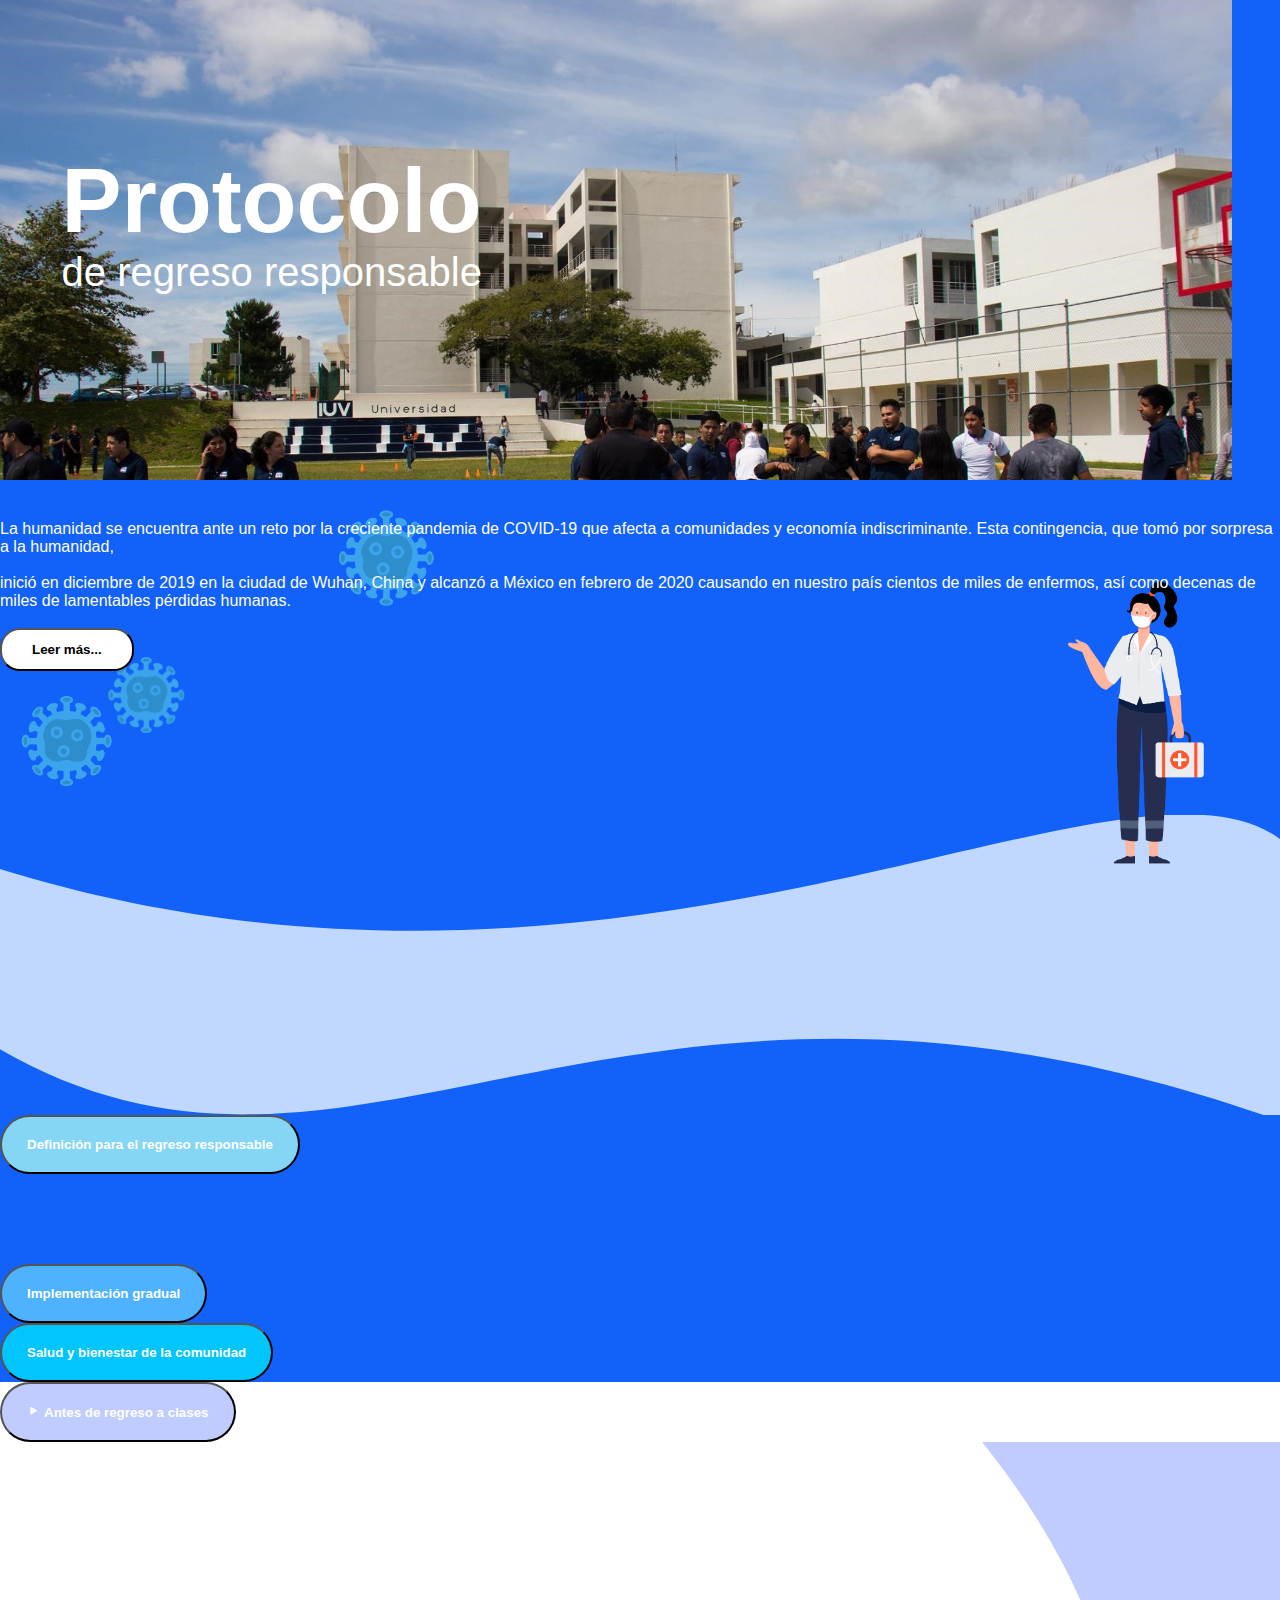
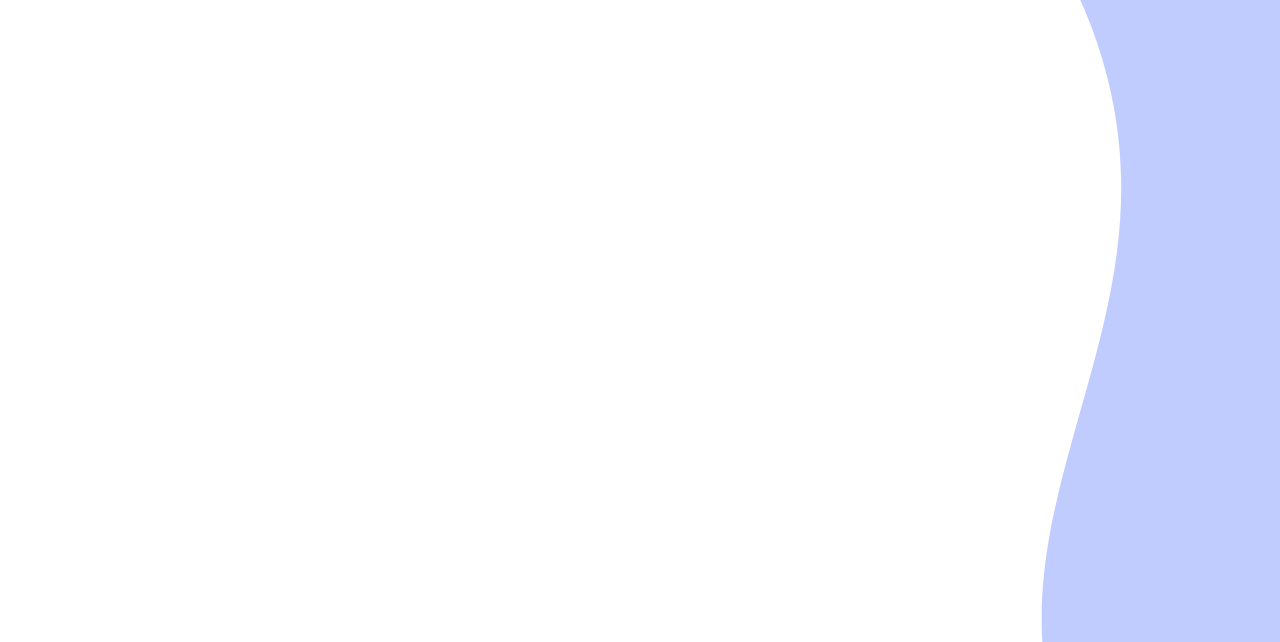
==== index.html @ d1751acd "first commit" ====
<!DOCTYPE html>
<html lang="en">
<head>
    <meta charset="UTF-8">
    <meta name="viewport" content="width=device-width, initial-scale=1.0">
    <title>Protocolo de regreso a clases</title>

    <link rel="stylesheet" href="https://cdn.jsdelivr.net/npm/bootstrap@4.5.3/dist/css/bootstrap.min.css" integrity="sha384-TX8t27EcRE3e/ihU7zmQxVncDAy5uIKz4rEkgIXeMed4M0jlfIDPvg6uqKI2xXr2" crossorigin="anonymous">
    <link rel="stylesheet" href="css/estilos.css">
    <link rel="stylesheet" href="https://cdnjs.cloudflare.com/ajax/libs/animate.css/4.1.1/animate.min.css"/>
    
</head>
<body style="background-color: #1262f9;">
    
    <!-- Sección HEADER-->
    <header >
        <div class="caja">
            <img src="./img/header1.jpg" alt="ImagenHeader" height="480" width="100%" max-width="400px">
            <div class="texto1"> <strong>Protocolo</strong> </div>
            <div class="texto2">de regreso responsable</div>
        </div>
    </header>

    <!-- Sección Inicio 1 -->
    <section>
        <div>
            <div id="div1" class="example" style="background-color: #1262f9;">
                
                <div class="img1">
                    <div  style="margin-left: 70%;">
                        <img src=".\img\graficos\s1\covid.png" alt="" width="100%" height="100%">
                    </div>
                     
                    <div  style="margin-left: 20%;">
                        <img src=".\img\graficos\s1\covid.png" alt="" width="30%" height="30%">
                    </div>                
                </div>
    
                <div class="" style="position: absolute; margin-left: 83%; margin-top: 7%;">
                    <img src=".\img\graficos\s1\ie.png" alt="" width="" height="300px">
                </div>
    
    
                <div class="container py-3">
                    <div class="texto3">
                        <div class="col-md-12 text-center">
                            <br><br>
                            <p style="color: white;">
                                La humanidad se encuentra ante un reto por la creciente pandemia
                                de COVID-19 que afecta a comunidades y economía indiscriminante.
                                Esta contingencia, que tomó por sorpresa a la humanidad,
                            </p>
                            <br>
                            <p style="color: white;">
                                inició en diciembre de 2019 en la ciudad de Wuhan, China y alcanzó a México
                                en febrero de 2020 causando en nuestro país cientos de miles de enfermos,
                                así como decenas de miles de lamentables pérdidas humanas. 
                            </p>
                            <br>
                            <button onclick="mostrar()" class="btn btn-lg" style="padding: 12px 30px; background: #ffffff; border-radius: 20px; color: #000000;">
                                <strong>
                                    Leer más...
                                </strong>
                            </button>
                            <div  style="position: relative; margin-right: 80%;">
                                <img src=".\img\graficos\s1\covid.png" alt="" width="50%" height="50%">
                            </div>
                        </div>
                    </div>
                </div>

            </div>
        </div>
    </section>

    <!-- Seccion Inicio 1.1 -->
    <section>
        <div id="div2" class="animate__animated animate__bounceInUp text-center py-5" style=" background-color: rgba(226, 243, 253, 0.863); color: #226bfc;  display: none;">
            <div class="container" style="font-size: 20px;">
                <p>
                    Con el objetivo de disminuir el ritmo de contagio, es necesario mantenerse
                    al día de la información más reciente sobre el brote de COVID-19, a la
                    que se puede acceder en el sitio web de la OMS y a través de las autoridades
                    de salud pública pertinentes a nivel nacional y loca. La mayoría de la personas que
                    se infectan padecen una enfermedad leve y se recuperan, pero en otros casos puede ser más
                    grave. Los esfuerzos por tener una vacuna o tratamiento curativo son masivos; 
                    sin embargo, al no tener certidumbre en la fecha en la que se podrá tener acceso,
                    la mejor estrategia para el control de la pandemia radica en medidas epidemiloógicas
                    comunitarias.
                </p>
                <br>
                <p>
                    Las medidas sanitarias que han sido implementadas por IUV Universidad para un
                    eventual regreso al campus cuando las autoridades federales y locales lo permitan,
                    nos brindarán un espacio seguro y controlado, siempre que se realice con la participación
                    responsable de toda la comunidad estudiantil, generando una cultura de cuidado comunitario.
            
                </p>
    
                <button onclick="cerrar()" class="btn btn-lg">
                    <svg width="1em" height="1em" viewBox="0 0 16 16" class="bi bi-chevron-compact-down" fill="currentColor" xmlns="http://www.w3.org/2000/svg">
                        <path fill-rule="evenodd" d="M1.553 6.776a.5.5 0 0 1 .67-.223L8 9.44l5.776-2.888a.5.5 0 1 1 .448.894l-6 3a.5.5 0 0 1-.448 0l-6-3a.5.5 0 0 1-.223-.67z"/>
                      </svg>
                </button>

            </div>
        </div>
    </section>

    <!-- Sección waves -->
    <section>
        <div style="background-color: #1262f9;" >
            <div style="height: 150px; overflow: hidden;" ><svg viewBox="0 0 500 150" preserveAspectRatio="none" style="height: 100%; width: 100%;"><path d="M-8.74,46.88 C249.72,263.97 448.93,-114.95 505.36,36.02 L500.00,150.00 L0.00,150.00 Z" style="stroke: none; fill: #c0d7ff;"></path></svg></div>
            <div style="height: 150px; overflow: hidden;" ><svg viewBox="0 0 500 150" preserveAspectRatio="none" style="height: 100%; width: 100%;"><path d="M-1.97,81.41 C139.67,295.55 242.37,-87.33 505.92,161.34 L506.49,-3.45 L-4.22,-9.38 Z" style="stroke: none; fill: #c0d7ff;"></path></svg></div>
        </div>
    </section>

    <!-- Seccion Inicio 2 BOTONES-->
    <section>
        <div style="background-color: #1262f9;">
            <div class="container-fluid py-5 text-center">
                <div class="row">

                    <div class="col-md-4"> 
                        <button onclick="abrir()" type="submit" class="btn btn-lg " style="background-color: #85d6f4; color: white; padding: 20px 25px; border-radius: 30px;">
                            <strong>
                                Definición para el regreso responsable
                            </strong>
                        </button> 
                    </div>

                    <div class="col-md-4">
                        <br><br><br><br><br>
                        
                        <button onclick="abrir()" type="submit" class="btn btn-lg " style="background-color: #4eb2fe; color: white; padding: 20px 25px; border-radius: 30px;">
                            <strong>
                                Implementación gradual
                            </strong>
                        </button>
                    </div>

                    <div class="col-md-4">
                        <button onclick="abrir()" type="submit" class="btn btn-lg " style="background-color: #01c5fb; color: white; padding: 20px 25px; border-radius: 30px;">
                            <strong>
                                Salud y bienestar de la comunidad
                            </strong>
                        </button>
                    </div>
                    
                </div>
            </div>
        </div>
    </section>

    <!-- Sección Pantalla completa-botones -->
    <section>

        <!-- Definición para el regreso responsable -->
        <div>
            <div class="divBtn">
                <div id="myDiv1" style="background-color: white; display: none;" class="animate__animated animate__bounceInUp "> 

                    <div style="background-color: white; color: #226bfc;" class="container text-center py-5 ">
                        <br><br><br><br><br>
                        <h2 style="font-size: 250%;">
                           El regreso a clases podrá llevarse a cabo de una manera segura y responsable,
                           gracias a la adopción de nuestra comunidad de una nueva cultura, que implica
                           el apego estrcicto a las normas y protocolos establecidos para este fin, además
                           de un regreso gradual y moderado, siempre atentos al comportamiento de la pandemia,
                           lo que nos permitirá un regreso total o su eventual suspensión.
                        </h2>
   
                        <button onclick="cerrar1()" class="btn btn-lg">
                            <svg width="1em" height="1em" viewBox="0 0 16 16" class="bi bi-chevron-compact-down" fill="currentColor" xmlns="http://www.w3.org/2000/svg">
                               <path fill-rule="evenodd" d="M1.553 6.776a.5.5 0 0 1 .67-.223L8 9.44l5.776-2.888a.5.5 0 1 1 .448.894l-6 3a.5.5 0 0 1-.448 0l-6-3a.5.5 0 0 1-.223-.67z"/>
                            </svg>
                       </button>

                   </div>
                </div>
            </div>
        </div>

        <!-- Implementación gradual -->
        <div>
            <div class="divBtn">
                <div id="myDiv1" style="background-color: white; display: none;" class="animate__animated animate__bounceInUp "> 

                    <div style="background-color: white; color: #226bfc;" class="container text-center py-5 ">
                        <br><br><br><br><br>
                        <h2 style="font-size: 250%;">
                           El regreso a clases podrá llevarse a cabo de una manera segura y responsable,
                           gracias a la adopción de nuestra comunidad de una nueva cultura, que implica
                           el apego estrcicto a las normas y protocolos establecidos para este fin, además
                           de un regreso gradual y moderado, siempre atentos al comportamiento de la pandemia,
                           lo que nos permitirá un regreso total o su eventual suspensión.
                        </h2>
   
                        <button onclick="cerrar1()" class="btn btn-lg">
                            <svg width="1em" height="1em" viewBox="0 0 16 16" class="bi bi-chevron-compact-down" fill="currentColor" xmlns="http://www.w3.org/2000/svg">
                               <path fill-rule="evenodd" d="M1.553 6.776a.5.5 0 0 1 .67-.223L8 9.44l5.776-2.888a.5.5 0 1 1 .448.894l-6 3a.5.5 0 0 1-.448 0l-6-3a.5.5 0 0 1-.223-.67z"/>
                            </svg>
                       </button>

                   </div>
                </div>
            </div>
        </div>

       <!-- Salud y bienestar de la comunidad -->
        <div>
            <div class="divBtn">
                <div id="myDiv1" style="background-color: white; display: none;" class="animate__animated animate__bounceInUp "> 

                    <div style="background-color: white; color: #226bfc;" class="container text-center py-5 ">
                        <br><br><br><br><br>
                        <h2 style="font-size: 250%;">
                           El regreso a clases podrá llevarse a cabo de una manera segura y responsable,
                           gracias a la adopción de nuestra comunidad de una nueva cultura, que implica
                           el apego estrcicto a las normas y protocolos establecidos para este fin, además
                           de un regreso gradual y moderado, siempre atentos al comportamiento de la pandemia,
                           lo que nos permitirá un regreso total o su eventual suspensión.
                        </h2>
   
                        <button onclick="cerrar1()" class="btn btn-lg">
                            <svg width="1em" height="1em" viewBox="0 0 16 16" class="bi bi-chevron-compact-down" fill="currentColor" xmlns="http://www.w3.org/2000/svg">
                               <path fill-rule="evenodd" d="M1.553 6.776a.5.5 0 0 1 .67-.223L8 9.44l5.776-2.888a.5.5 0 1 1 .448.894l-6 3a.5.5 0 0 1-.448 0l-6-3a.5.5 0 0 1-.223-.67z"/>
                            </svg>
                       </button>

                   </div>
                </div>
            </div>
        </div>

    </section>

    <!-- Sección Regreso a clases | Dentro del campus -->
    <section>
        <div style="background-color: white;">

            <div class="row">
                
                <div class="col-md-3">

                </div>

                <div class="col-md-6">
                    <div class="py-5 text-center">
                        <button class="btn btn-lg" style="background-color: #c0ccfe; color: white; padding: 20px 25px; border-radius: 30px;">
                            <svg width="1em" height="1em" viewBox="0 0 16 16" class="bi bi-play-fill" fill="currentColor" xmlns="http://www.w3.org/2000/svg">
                                <path d="M11.596 8.697l-6.363 3.692c-.54.313-1.233-.066-1.233-.697V4.308c0-.63.692-1.01 1.233-.696l6.363 3.692a.802.802 0 0 1 0 1.393z"/>
                            </svg>
                            <strong>
                                Antes de regreso a clases
                            </strong>
                        </button>
                    </div>
                </div>

                <div class="col-md-3">
                    <div class="r" style="">
                        <div style="height: 800px; overflow: hidden;" ><svg viewBox="0 0 500 150" preserveAspectRatio="none" style="height: 100%; width: 100%;"><path d="M361.45,-12.33 C516.08,67.59 384.02,106.08 410.55,161.34 L504.22,156.41 L500.00,0.00 Z" style="stroke: none; fill: #c0ccfe;"></path></svg></div>
                    </div>
                </div>
                
            </div>

        </div>

    </section>

    <!-- --------------------------------SCRIPTS--------------------------- -->
    <!-- SCRIPTS INICIO -->
        <script>
            
            function mostrar() {

                div1 = document.getElementById('div1');
                div1.style.display = 'none';

                div2 = document.getElementById('div2');
                div2.style.display = 'block';

            }

            function cerrar() {

                div1 = document.getElementById('div2');
                div1.style.display = 'none';

                const element = document.querySelector('div.example');
                element.classList.add('animate__animated', 'animate__bounceInUp');

                div1 = document.getElementById('div1');
                div1.style.display = 'block'; 
            }
        </script>
    <!--  -->

    <!-- SCRIPTS INICIO 2 -->
        <script>

            function abrir(){
            
                mydiv1 = document.getElementById('myDiv1');
                mydiv1.style.display = 'block';
            }

            function cerrar1(){

                mydivCerrar = document.getElementById('myDiv1');
                mydivCerrar.style.display = 'none';
            }
            
        </script>
    <!--  -->

    <script src="https://code.jquery.com/jquery-3.5.1.slim.min.js" integrity="sha384-DfXdz2htPH0lsSSs5nCTpuj/zy4C+OGpamoFVy38MVBnE+IbbVYUew+OrCXaRkfj" crossorigin="anonymous"></script>
    <script src="https://cdn.jsdelivr.net/npm/bootstrap@4.5.3/dist/js/bootstrap.bundle.min.js" integrity="sha384-ho+j7jyWK8fNQe+A12Hb8AhRq26LrZ/JpcUGGOn+Y7RsweNrtN/tE3MoK7ZeZDyx" crossorigin="anonymous"></script>

</body>
</html>

<!-- 
    https://imagecolorpicker.com/es/ 
    https://animate.style/
-->
---- css/estilos.css ----
*{
    margin: 0;
    padding: 0;
    box-sizing: border-box;
}

html{
    scroll-behavior: smooth;
   
}

body{
    font-family: 'Raleway', sans-serif;

}

.hero{
    /* background-image: linear-gradient(120deg, rgba(241, 147, 251, 0.699) 0%, rgba(85, 27, 35, 0.692) 100%), url("../img/header1.jpg");
    width: 100%;
    height: 400px; */
    background-repeat: no-repeat;
    background-size: cover;
    background-position: center;
    background-attachment: fixed;
    position: relative;
    overflow: hidden;
}

.caja{
    display: inline-block; 
    position: relative;
}

.texto1{
    position: absolute;
    top: 150px;
    left: 5%;
    font-size: 90px;
    color: white;
    
}
.texto2{
    position: absolute;
    top: 250px;
    left: 5%;
    font-size: 40px;
    color: white;
    margin-bottom: 20px;
}

.texto3{
    display: inline-block; 
    position: relative;
}
.img1{
    position: absolute;
    
}

.boton1{
    display: inline-block; 
    text-decoration: none; 
    padding: 10px 25px; 
    background: #85d6f4; 
    border-radius: 20px; 
    color: #fff;
}

#myDiv1{

    z-index: 9999; 
    width: 100%; 
    height: 100%; 
    position: fixed; 
    top: 0; 
    left: 0; 
    
}
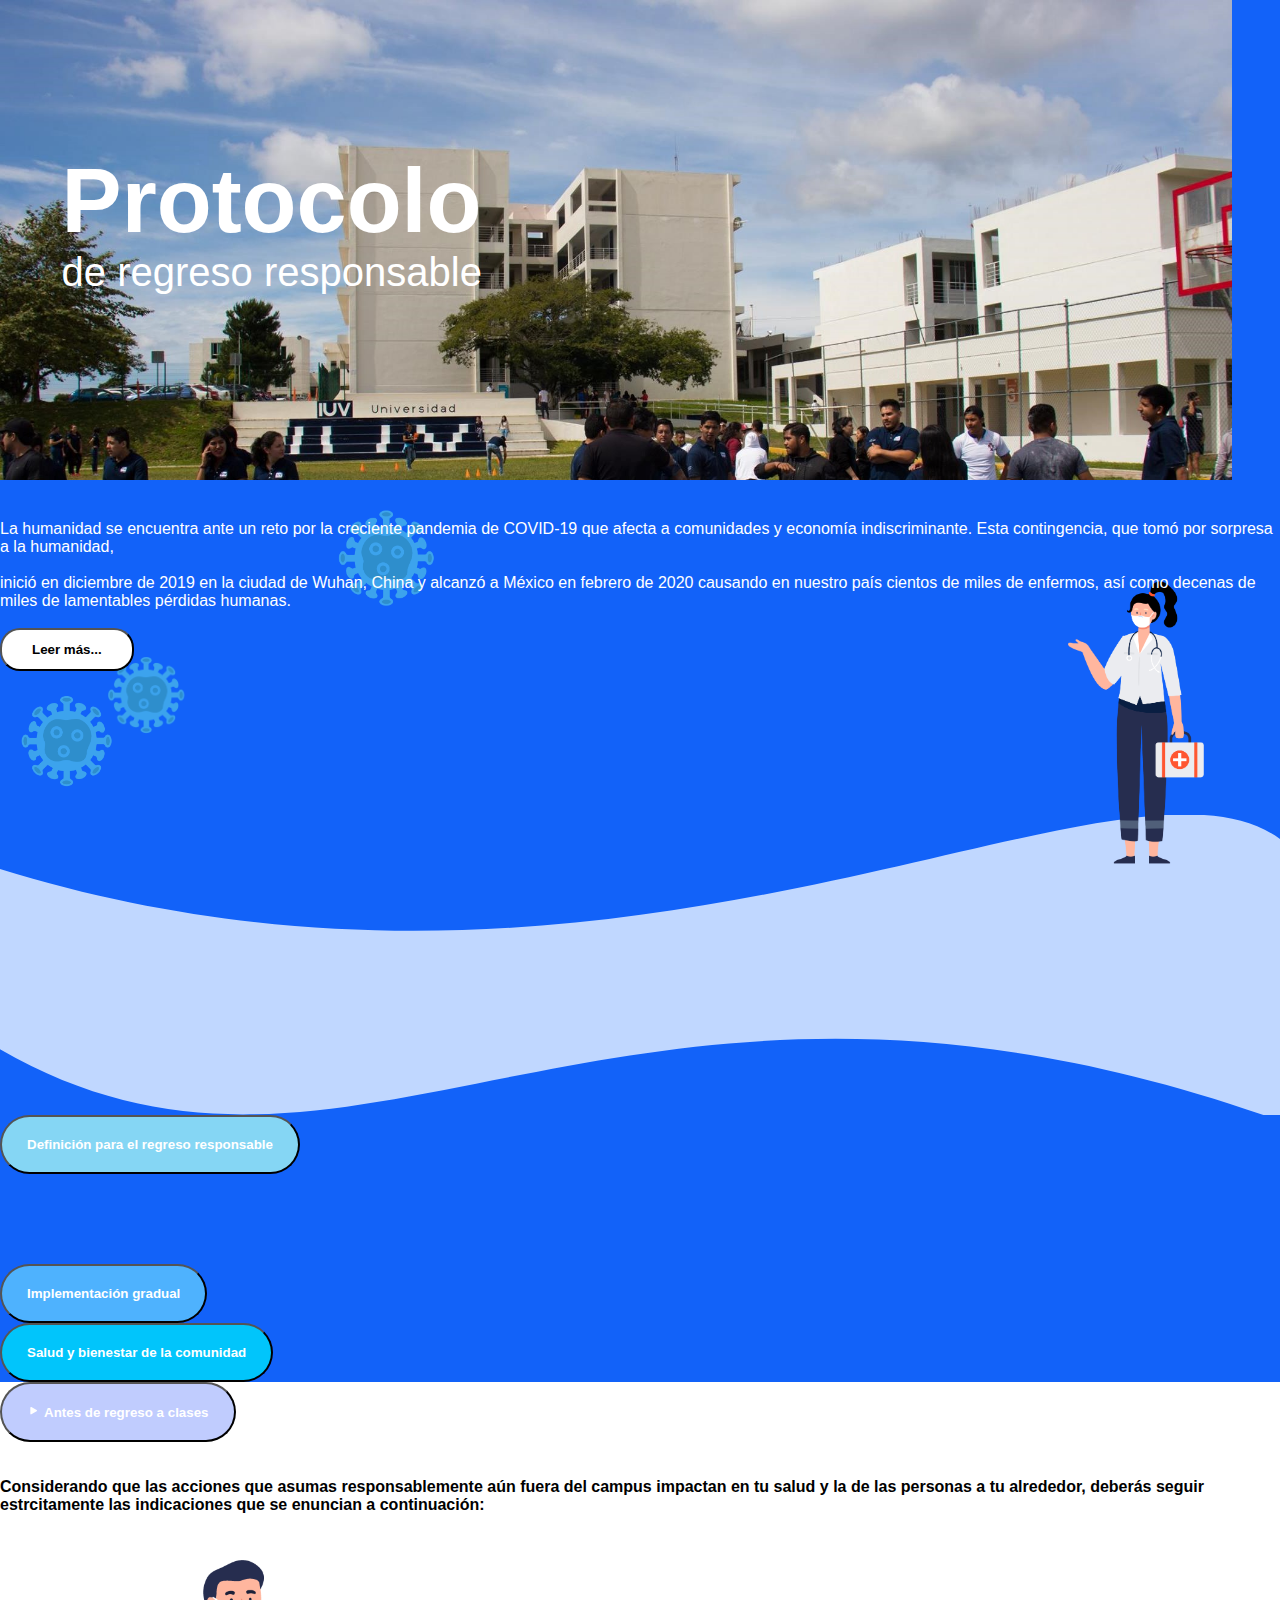
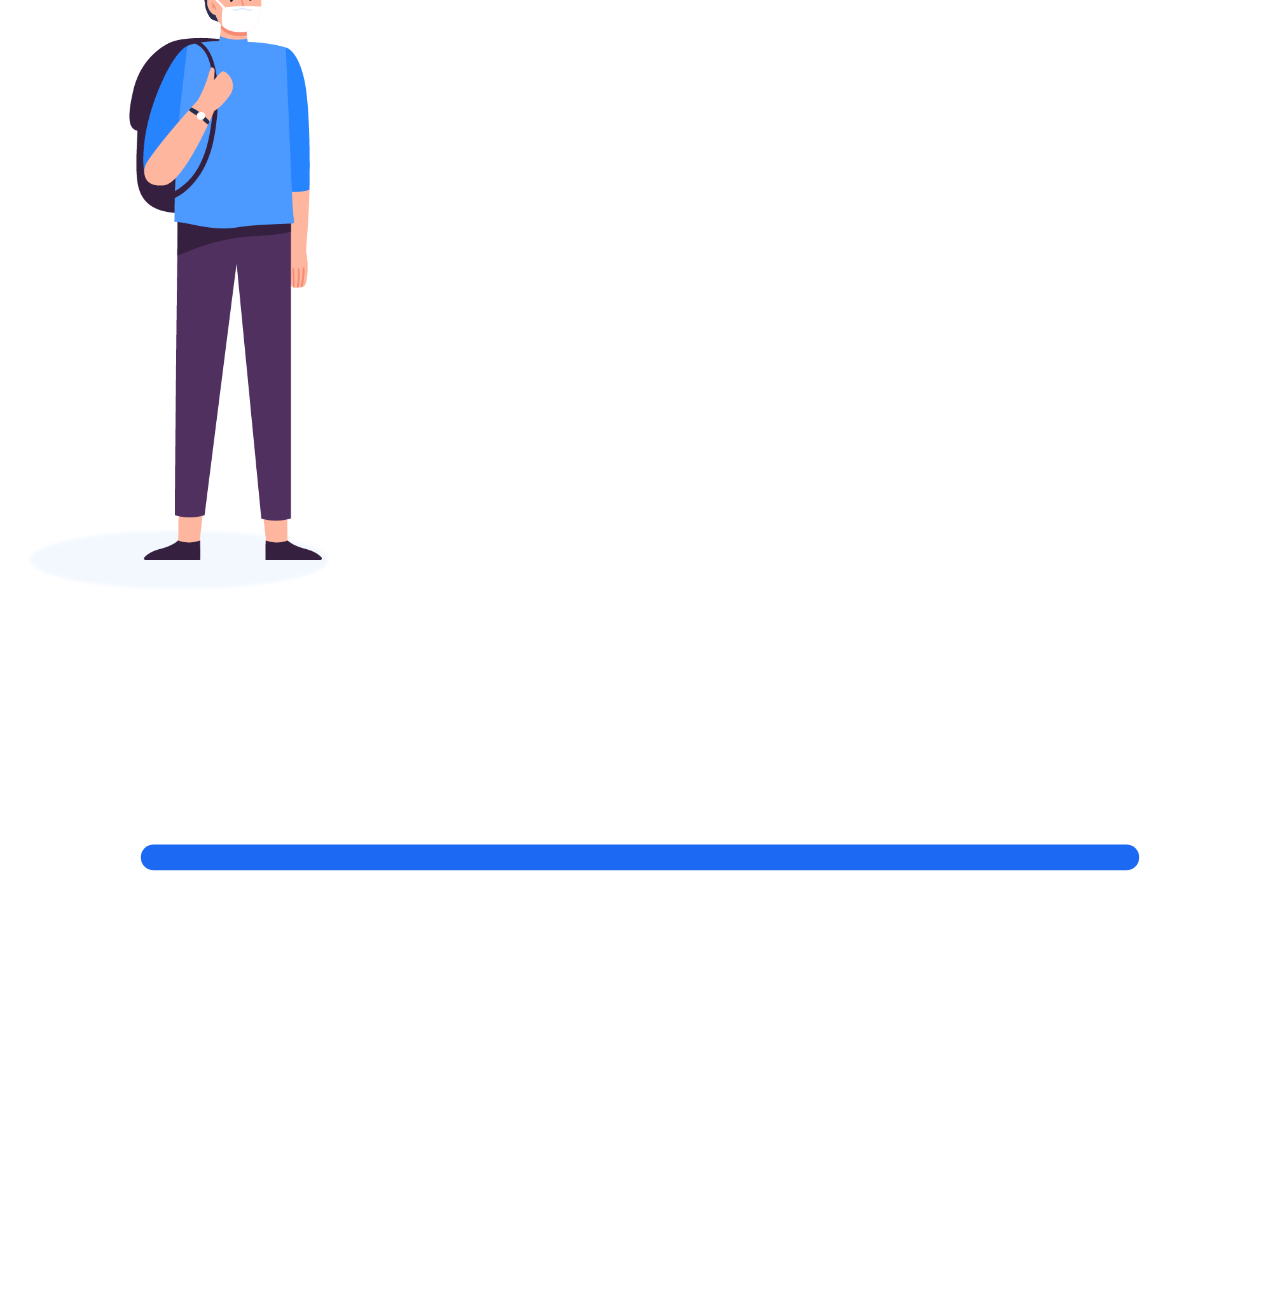
==== commit f816b58f: "Second commit" ====
--- a/index.html
+++ b/index.html
@@ -76,7 +76,7 @@
     <!-- Seccion Inicio 1.1 -->
     <section>
         <div id="div2" class="animate__animated animate__bounceInUp text-center py-5" style=" background-color: rgba(226, 243, 253, 0.863); color: #226bfc;  display: none;">
-            <div class="container" style="font-size: 20px;">
+            <div class="container" style="font-size: 18px;">
                 <p>
                     Con el objetivo de disminuir el ritmo de contagio, es necesario mantenerse
                     al día de la información más reciente sobre el brote de COVID-19, a la
@@ -96,7 +96,6 @@
                     responsable de toda la comunidad estudiantil, generando una cultura de cuidado comunitario.
             
                 </p>
-    
                 <button onclick="cerrar()" class="btn btn-lg">
                     <svg width="1em" height="1em" viewBox="0 0 16 16" class="bi bi-chevron-compact-down" fill="currentColor" xmlns="http://www.w3.org/2000/svg">
                         <path fill-rule="evenodd" d="M1.553 6.776a.5.5 0 0 1 .67-.223L8 9.44l5.776-2.888a.5.5 0 1 1 .448.894l-6 3a.5.5 0 0 1-.448 0l-6-3a.5.5 0 0 1-.223-.67z"/>
@@ -237,38 +236,147 @@
 
     <!-- Sección Regreso a clases | Dentro del campus -->
     <section>
-        <div style="background-color: white;">
-
-            <div class="row">
+        <div style="background-color: white; ">
+            <div class="container-fluid">
+                <div class="row">
+                    
+                    <div class="col-md-3">
+                        
+                    </div>
+    
+                    <div class="col-md-6">
+                        <div class="py-5 text-center">
+                            
+                            <button onclick="carrusel()" class="btn btn-lg" style="background-color: #c0ccfe; color: white; padding: 20px 25px; border-radius: 30px;">
+                                <svg width="1em" height="1em" viewBox="0 0 16 16" class="bi bi-play-fill" fill="currentColor" xmlns="http://www.w3.org/2000/svg">
+                                    <path d="M11.596 8.697l-6.363 3.692c-.54.313-1.233-.066-1.233-.697V4.308c0-.63.692-1.01 1.233-.696l6.363 3.692a.802.802 0 0 1 0 1.393z"/>
+                                </svg>
+                                <strong>
+                                    Antes de regreso a clases
+                                </strong>
+                            </button>
+                            
+                            <br><br><br>
+                            <p style="font-size: 16px;">
+                                <strong>
+                                    Considerando que las acciones que asumas responsablemente aún fuera
+                                    del campus impactan en tu salud y la de las personas a tu alrededor,
+                                    deberás seguir estrcitamente las indicaciones que se enuncian
+                                    a continuación:
+                                </strong>
+                            </p>
+                            <div id="estudiante" class="estudiante">
+                                <img src="./img/graficos/s2/estudiante.png" alt="" style="width:28%; height: 35%;">
+                            </div>
+
+                            <div id="carrusel" style="display: none;" class="carrusel">
+
+                                <div id="carouselExampleIndicators" class="carousel slide" data-ride="carousel">
+
+                                    <ol class="carousel-indicators">
+                                        <li data-target="#carouselExampleIndicators" data-slide-to="0" class="active"></li>
+                                        <li data-target="#carouselExampleIndicators" data-slide-to="1"></li>
+                                        <li data-target="#carouselExampleIndicators" data-slide-to="2"></li>
+                                        <li data-target="#carouselExampleIndicators" data-slide-to="3"></li>
+                                        <li data-target="#carouselExampleIndicators" data-slide-to="4"></li>
+                                        <li data-target="#carouselExampleIndicators" data-slide-to="5"></li>
+                                    </ol>
+
+                                    <div class="carousel-inner">
+
+                                      <div class="carousel-item active">
+                                        <img class="w-10" src="./img/graficos/s2/circulo.png" alt="uno" width="40%">
+                                        
+                                        <p style="font-size: 14px;">
+                                            1.Considerando que las acciones que asumas responsablemente aún fuera
+                                            del campus impactan en tu salud y la de las personas a tu alrededor,
+                                            deberás seguir estrcitamente las indicaciones que se enuncian
+                                            a continuación:
+                                        </p>
+                                      </div>
+
+                                      <div class="carousel-item">
+                                        <img class="w-10" src="./img/graficos/s2/circulo.png" alt="dos" width="40%">
+                                        <br>
+                                        <p style="font-size: 14px;">
+                                            2.Considerando que las acciones que asumas responsablemente aún fuera
+                                            del campus impactan en tu salud y la de las personas a tu alrededor,
+                                            deberás seguir estrcitamente las indicaciones que se enuncian
+                                            a continuación:
+                                        </p>
+                                      </div>
+
+                                      <div class="carousel-item">
+                                        <img class="w-10" src="./img/graficos/s2/circulo.png" alt="tres" width="40%">
+                                        <br>
+                                        <p style="font-size: 14px;">
+                                            3.Considerando que las acciones que asumas responsablemente aún fuera
+                                            del campus impactan en tu salud y la de las personas a tu alrededor,
+                                            deberás seguir estrcitamente las indicaciones que se enuncian
+                                            a continuación:
+                                        </p>
+                                      </div>
+
+                                      <div class="carousel-item">
+                                        <img class="w-10" src="./img/graficos/s2/circulo.png" alt="tres" width="40%">
+                                        <br>
+                                        <p style="font-size: 14px;">
+                                            4.Considerando que las acciones que asumas responsablemente aún fuera
+                                            del campus impactan en tu salud y la de las personas a tu alrededor,
+                                            deberás seguir estrcitamente las indicaciones que se enuncian
+                                            a continuación:
+                                        </p>
+                                      </div>
+
+                                      <div class="carousel-item">
+                                        <img class="w-10" src="./img/graficos/s2/circulo.png" alt="tres" width="40%">
+                                        <br>
+                                        <p style="font-size: 14px;">
+                                            5.Considerando que las acciones que asumas responsablemente aún fuera
+                                            del campus impactan en tu salud y la de las personas a tu alrededor,
+                                            deberás seguir estrcitamente las indicaciones que se enuncian
+                                            a continuación:
+                                        </p>
+                                      </div>
+
+                                      <div class="carousel-item">
+                                        <img class="w-10" src="./img/graficos/s2/circulo.png" alt="tres" width="40%">
+                                        <br>
+                                        <p style="font-size: 14px;">
+                                            6.Considerando que las acciones que asumas responsablemente aún fuera
+                                            del campus impactan en tu salud y la de las personas a tu alrededor,
+                                            deberás seguir estrcitamente las indicaciones que se enuncian
+                                            a continuación:
+                                        </p>
+                                      </div>
+
+                                    </div>
+                                    
+                                  </div>
+
+                            </div>
+        
+                            <svg width="100%" height="100%" viewBox="0 0 250 130">
+                                <line x1="30" y1="45" x2="220" y2="45" style="stroke:#1c6af3;stroke-width:5; stroke-linecap: round"></line>
+                            </svg>
+
+                        </div>
+                    </div>
+    
+                    <div class="col-md-3" style="width:auto; height:auto;">
+                        
+                    </div>
+
+                </div>
                 
-                <div class="col-md-3">
-
-                </div>
-
-                <div class="col-md-6">
-                    <div class="py-5 text-center">
-                        <button class="btn btn-lg" style="background-color: #c0ccfe; color: white; padding: 20px 25px; border-radius: 30px;">
-                            <svg width="1em" height="1em" viewBox="0 0 16 16" class="bi bi-play-fill" fill="currentColor" xmlns="http://www.w3.org/2000/svg">
-                                <path d="M11.596 8.697l-6.363 3.692c-.54.313-1.233-.066-1.233-.697V4.308c0-.63.692-1.01 1.233-.696l6.363 3.692a.802.802 0 0 1 0 1.393z"/>
-                            </svg>
-                            <strong>
-                                Antes de regreso a clases
-                            </strong>
-                        </button>
-                    </div>
-                </div>
-
-                <div class="col-md-3">
-                    <div class="r" style="">
-                        <div style="height: 800px; overflow: hidden;" ><svg viewBox="0 0 500 150" preserveAspectRatio="none" style="height: 100%; width: 100%;"><path d="M361.45,-12.33 C516.08,67.59 384.02,106.08 410.55,161.34 L504.22,156.41 L500.00,0.00 Z" style="stroke: none; fill: #c0ccfe;"></path></svg></div>
-                    </div>
-                </div>
                 
             </div>
 
         </div>
 
     </section>
+
+
 
     <!-- --------------------------------SCRIPTS--------------------------- -->
     <!-- SCRIPTS INICIO -->
@@ -316,6 +424,30 @@
         </script>
     <!--  -->
 
+    <!-- SCRIPTS CARRUSEL -->
+    <script>
+        function carrusel() {
+
+            const element = document.querySelector('div.estudiante');
+            element.classList.add('animate__animated', 'animate__bounceOutLeft');
+
+            element.addEventListener('animationend', () => {
+                div1 = document.getElementById('estudiante');
+                div1.style.display = 'none';
+
+                
+                const element = document.querySelector('div.carrusel');
+                element.classList.add('animate__animated', 'animate__bounceInUp');
+
+                div2 = document.getElementById('carrusel');
+                div2.style.display = 'block';
+
+            });
+            
+           
+        }
+    </script>
+
     <script src="https://code.jquery.com/jquery-3.5.1.slim.min.js" integrity="sha384-DfXdz2htPH0lsSSs5nCTpuj/zy4C+OGpamoFVy38MVBnE+IbbVYUew+OrCXaRkfj" crossorigin="anonymous"></script>
     <script src="https://cdn.jsdelivr.net/npm/bootstrap@4.5.3/dist/js/bootstrap.bundle.min.js" integrity="sha384-ho+j7jyWK8fNQe+A12Hb8AhRq26LrZ/JpcUGGOn+Y7RsweNrtN/tE3MoK7ZeZDyx" crossorigin="anonymous"></script>
 
@@ -325,5 +457,6 @@
 <!-- 
     https://imagecolorpicker.com/es/ 
     https://animate.style/
+    https://programadorwebvalencia.com/javascript-carousel-sencillo-con-controles-y-autoreproduccion/
 -->
 
--- a/css/estilos.css
+++ b/css/estilos.css
@@ -76,4 +76,38 @@
     left: 0; 
     
 }
+/* .carousel-control-prev-icon,
+.carousel-control-next-icon {
+    background-image: url("../img/graficos/s2/boton.png");
+    
+}
 
+.carousel-control-next-icon:after
+{
+  content: '';
+  font-size: 40px;
+  color: #bccbfc;
+}
+
+.carousel-control-prev-icon:after {
+  content: '';
+  font-size: 40px;
+  color: #bccbfc;
+} */
+
+.carousel-indicators {
+    margin: 10px;
+    height: 0px;
+}
+
+.carousel-indicators ol {
+    width: 20%;
+}
+
+
+.carousel-indicators li{
+    height: 20px !important;
+    border-radius: 80% !important;
+    width: 3%;
+    background-color: #bccbfc;
+}
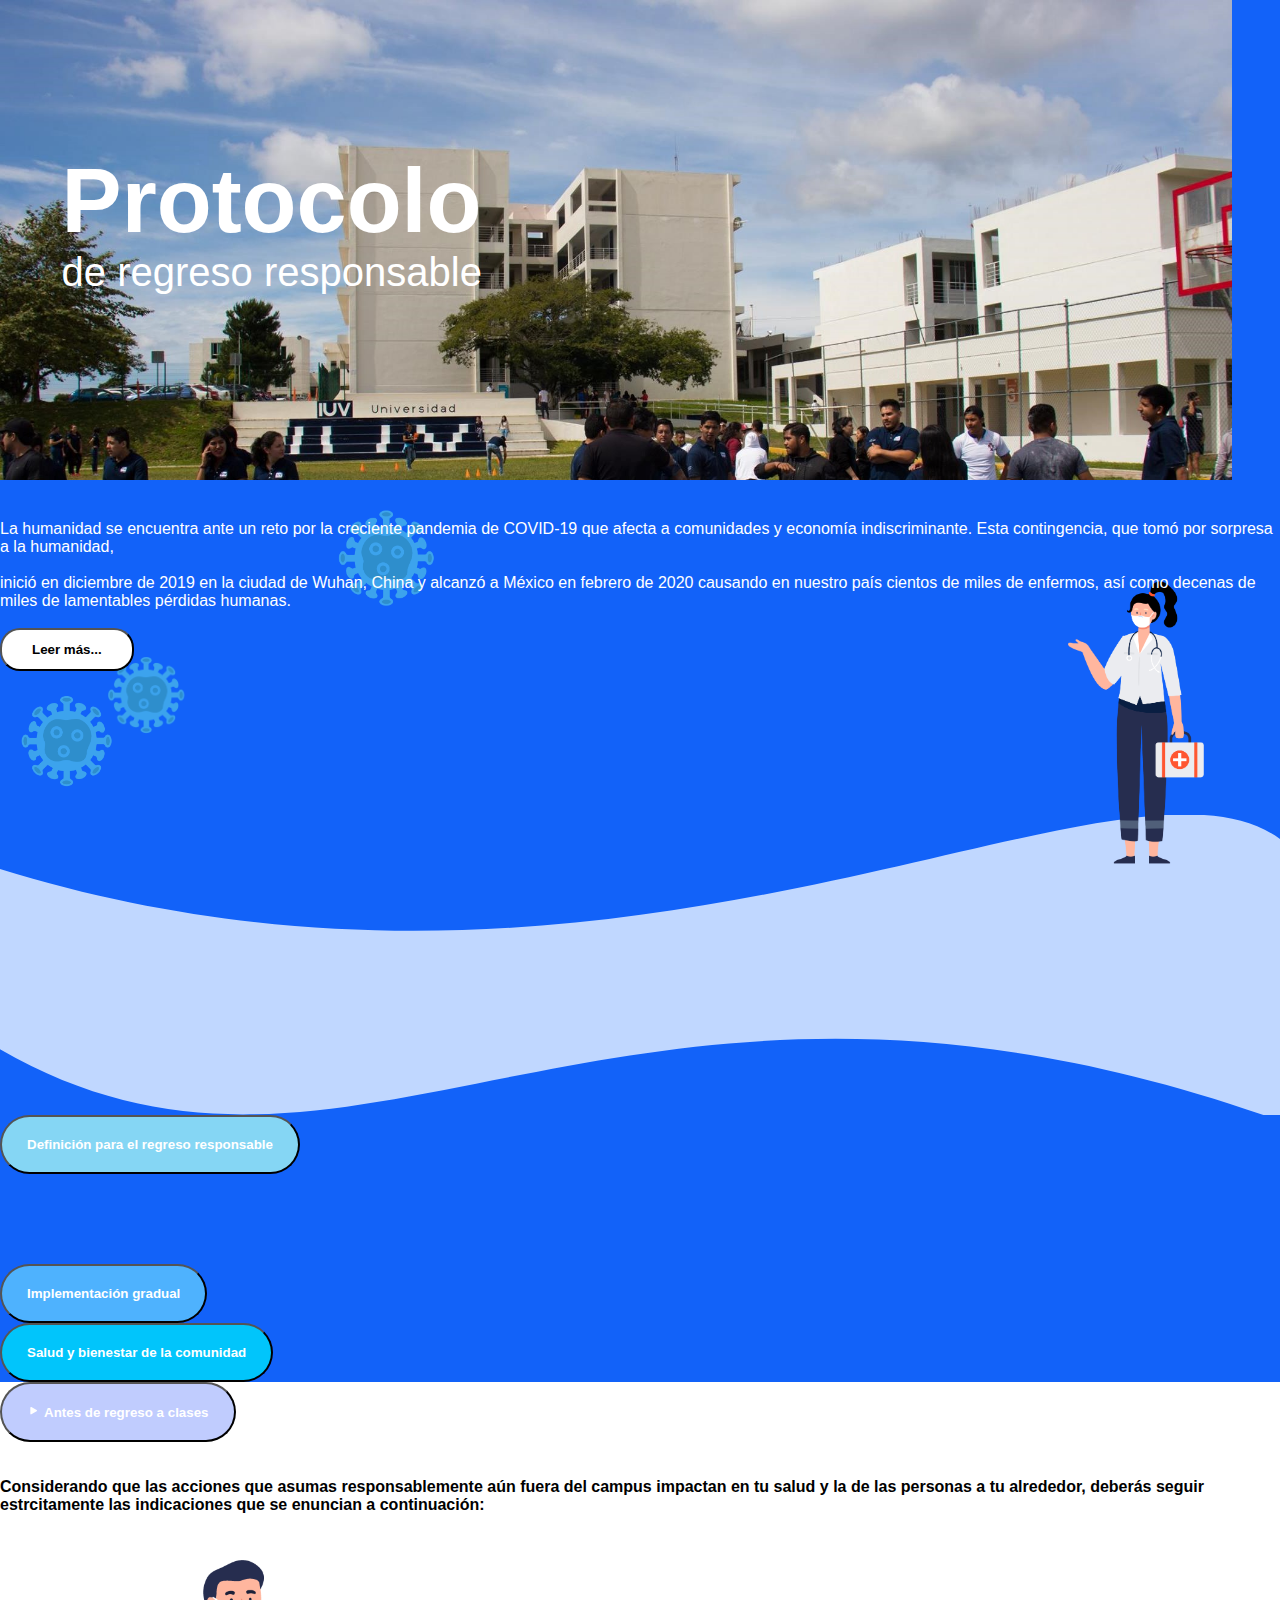
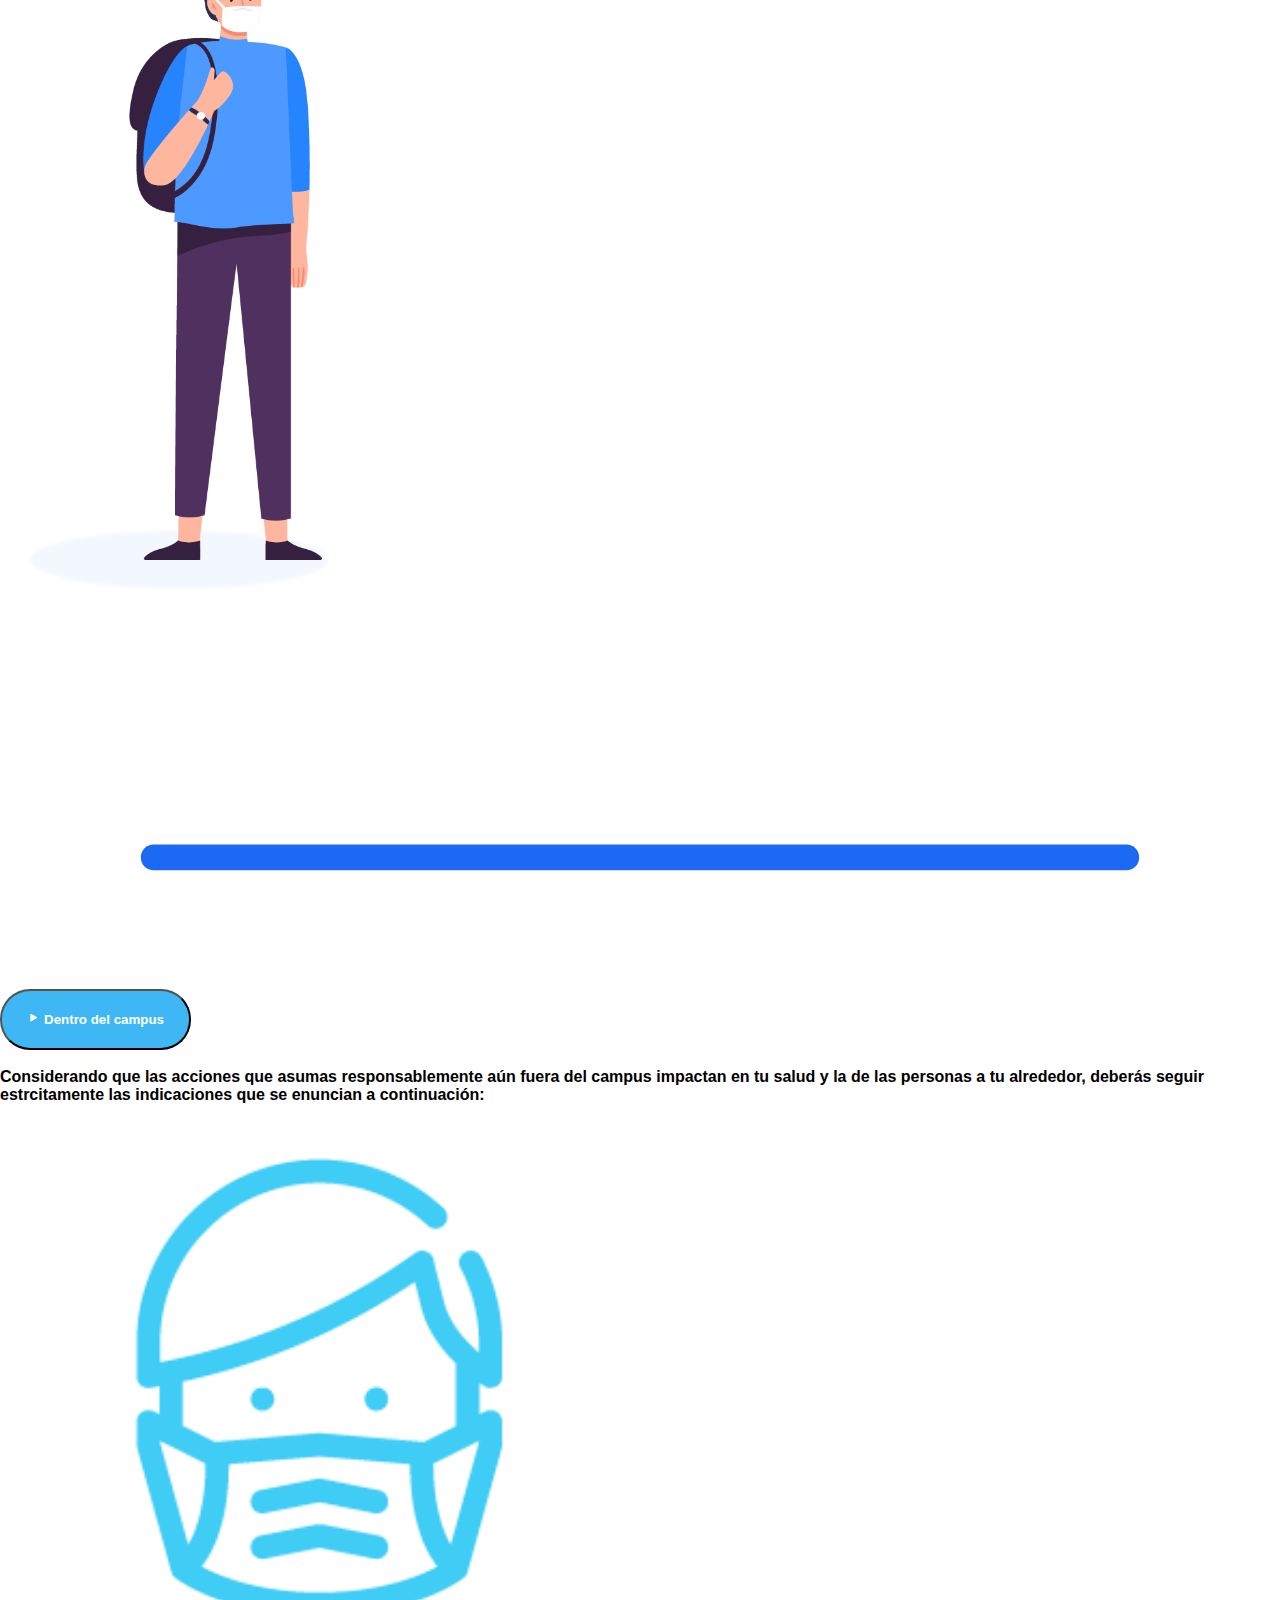
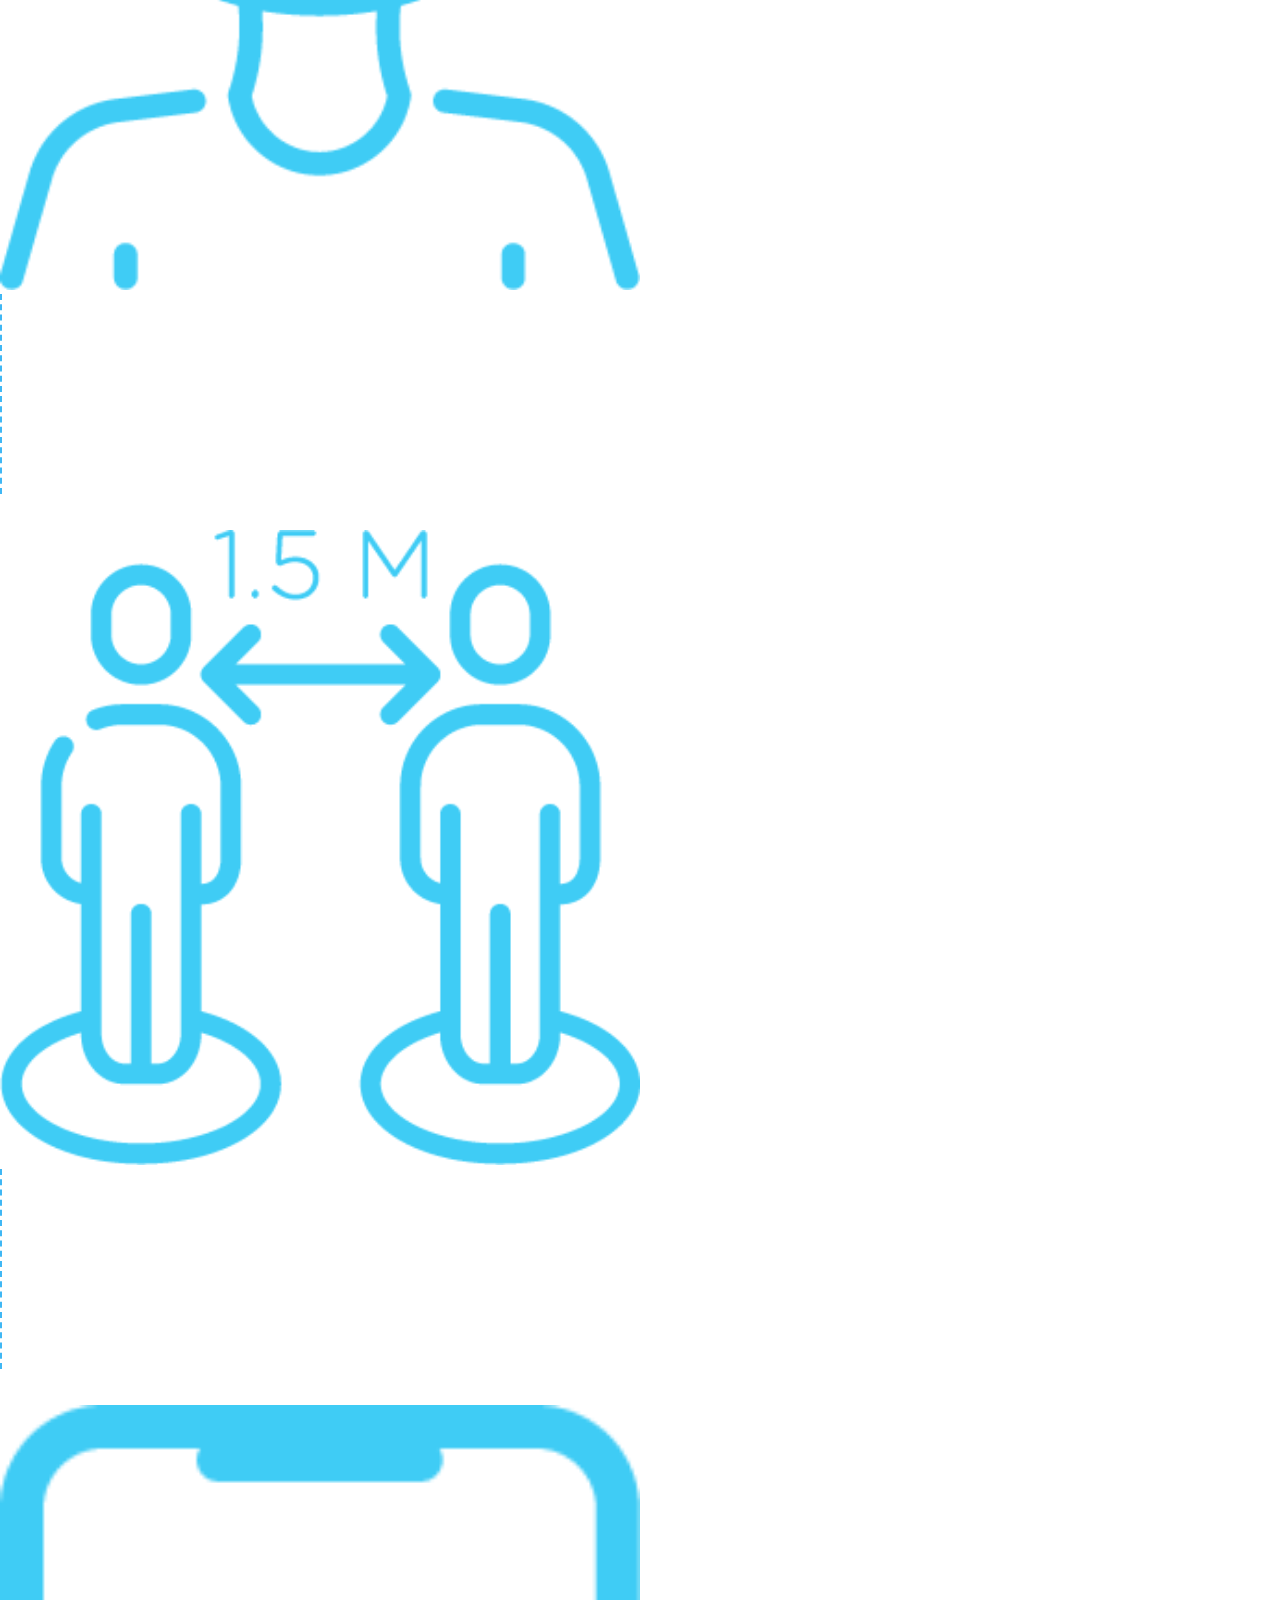
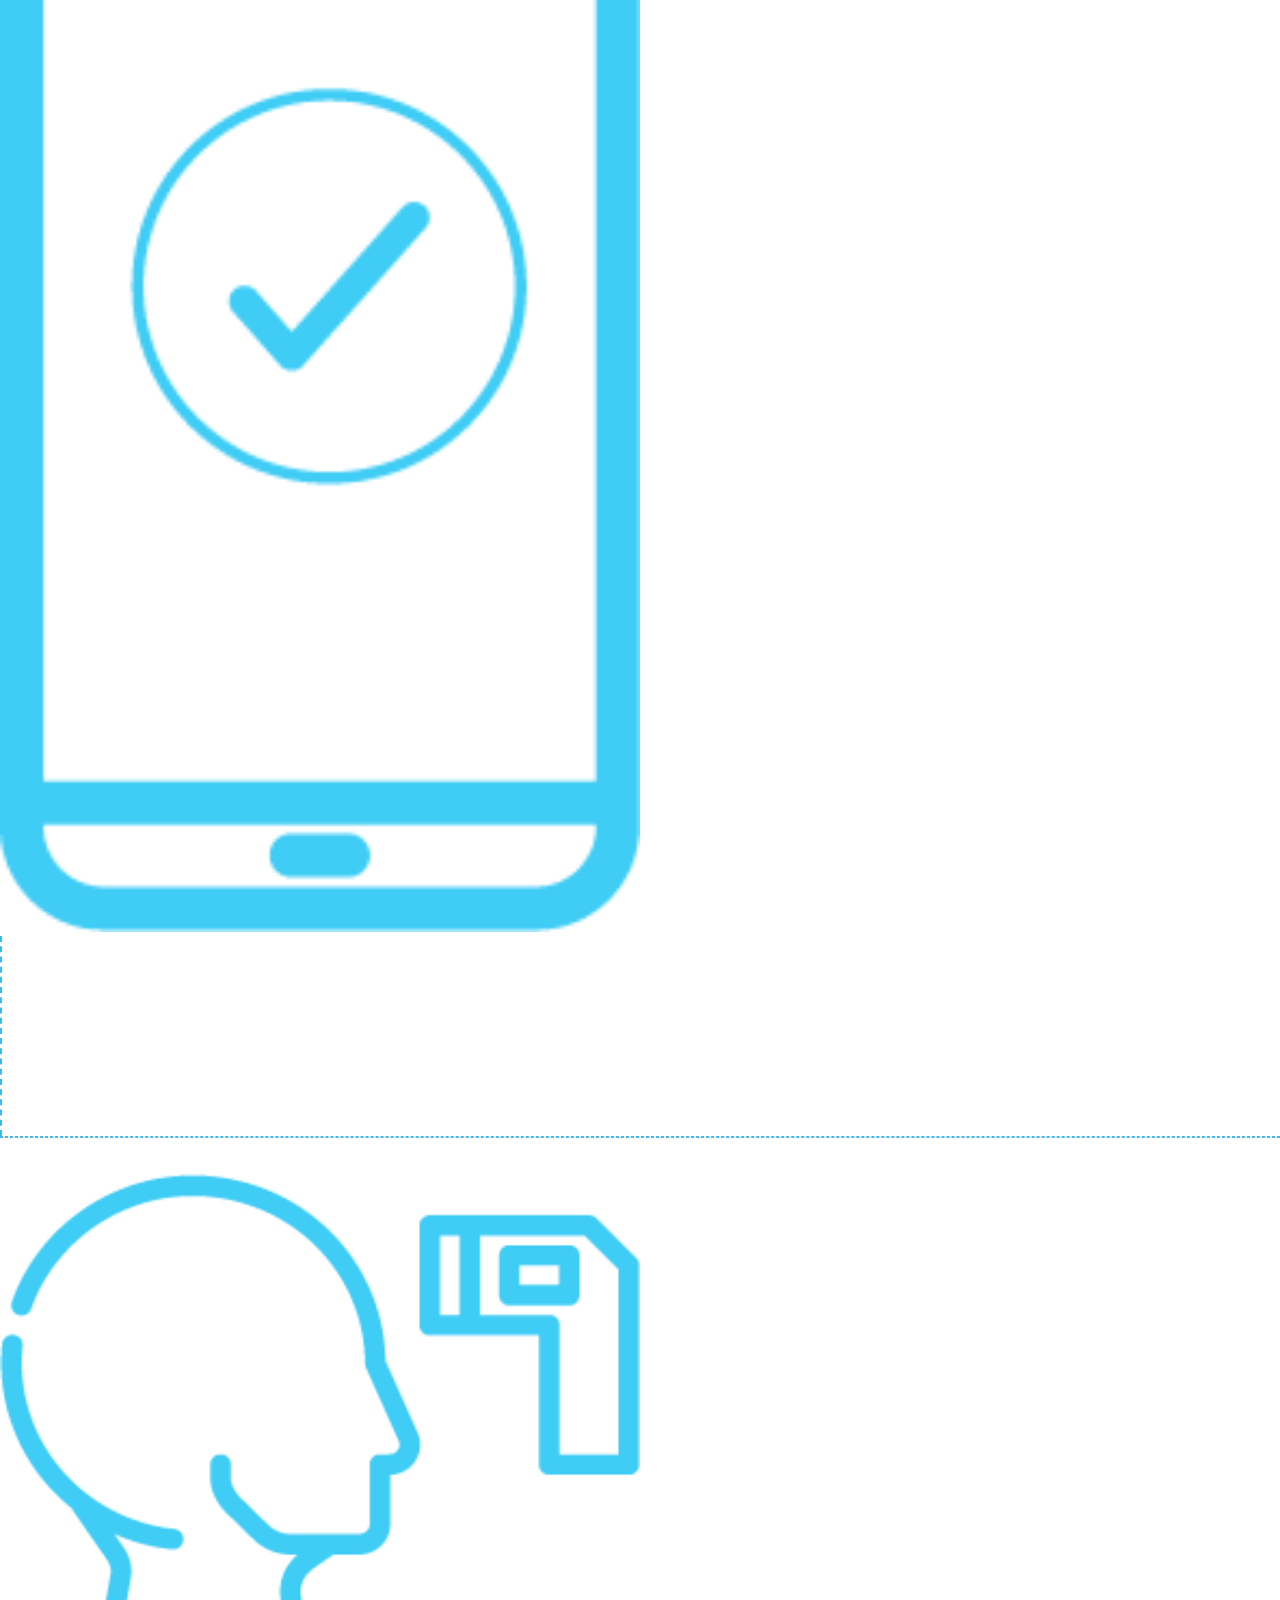
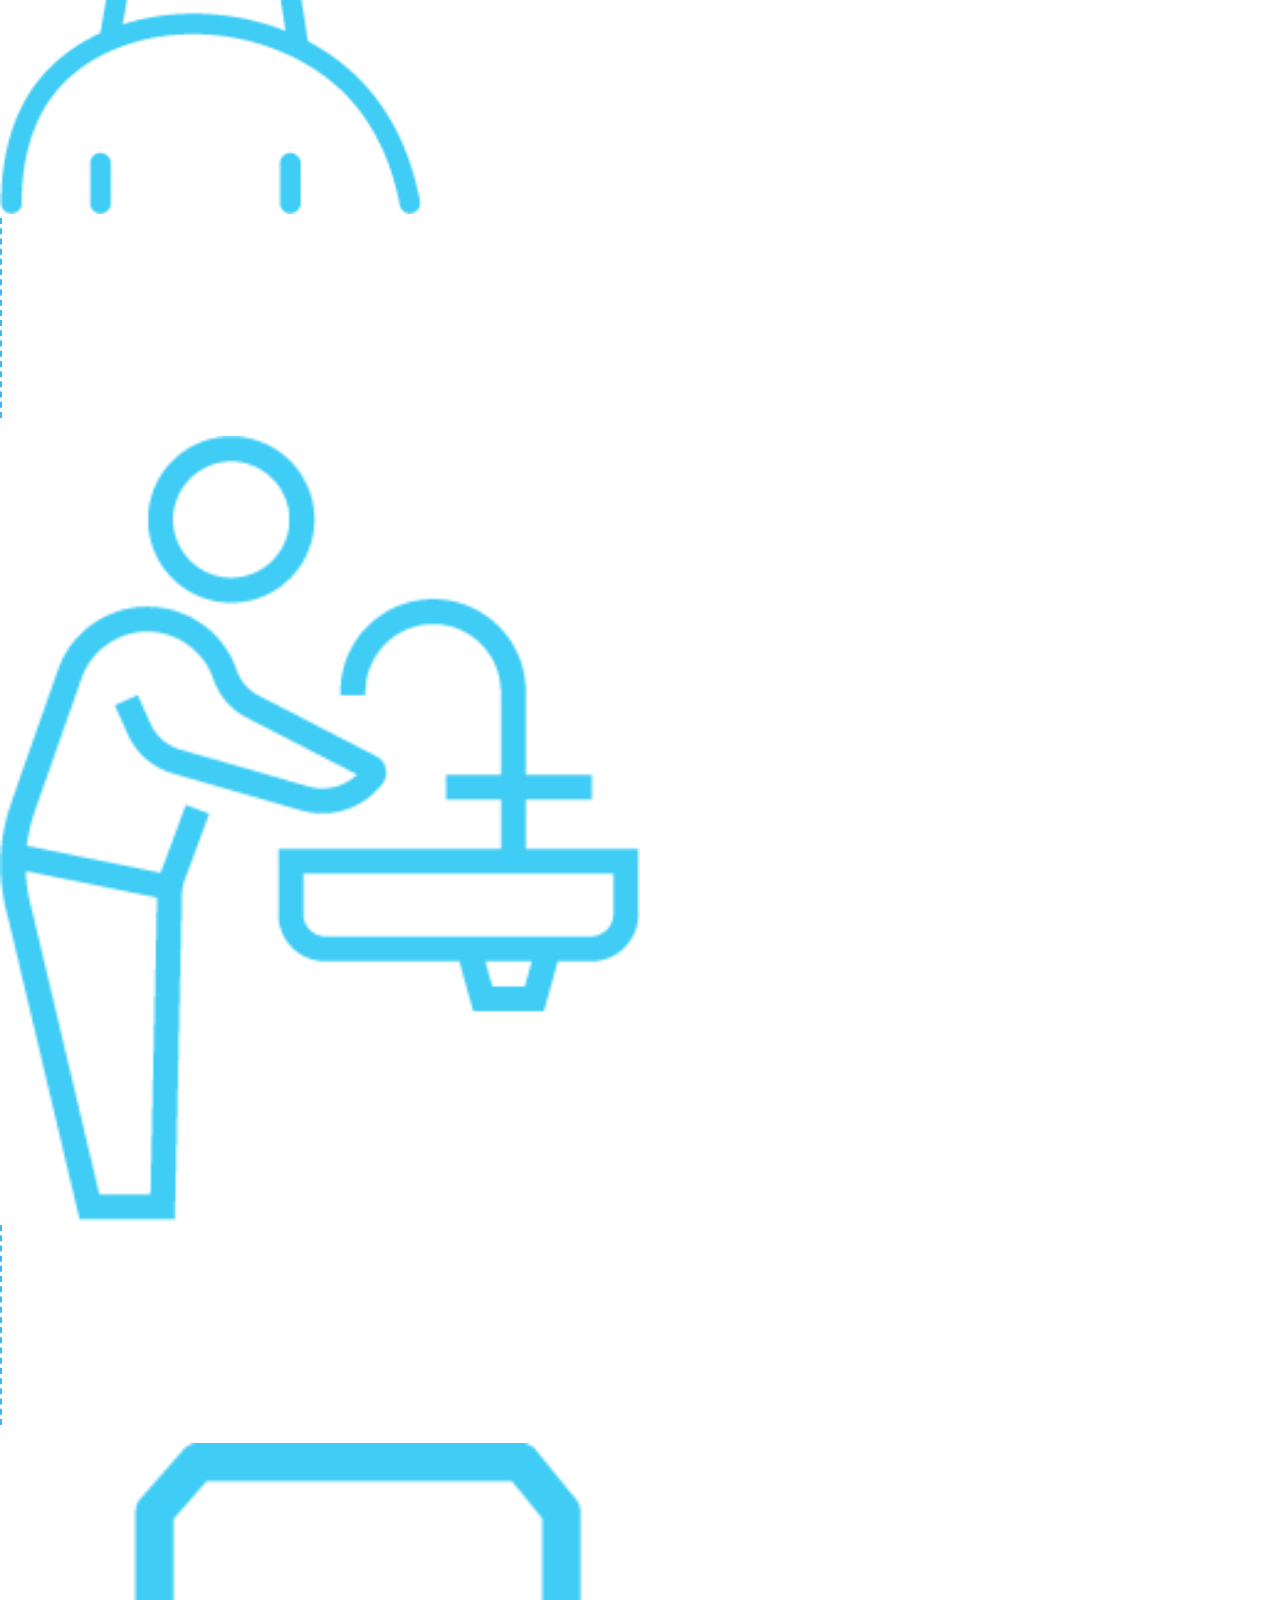
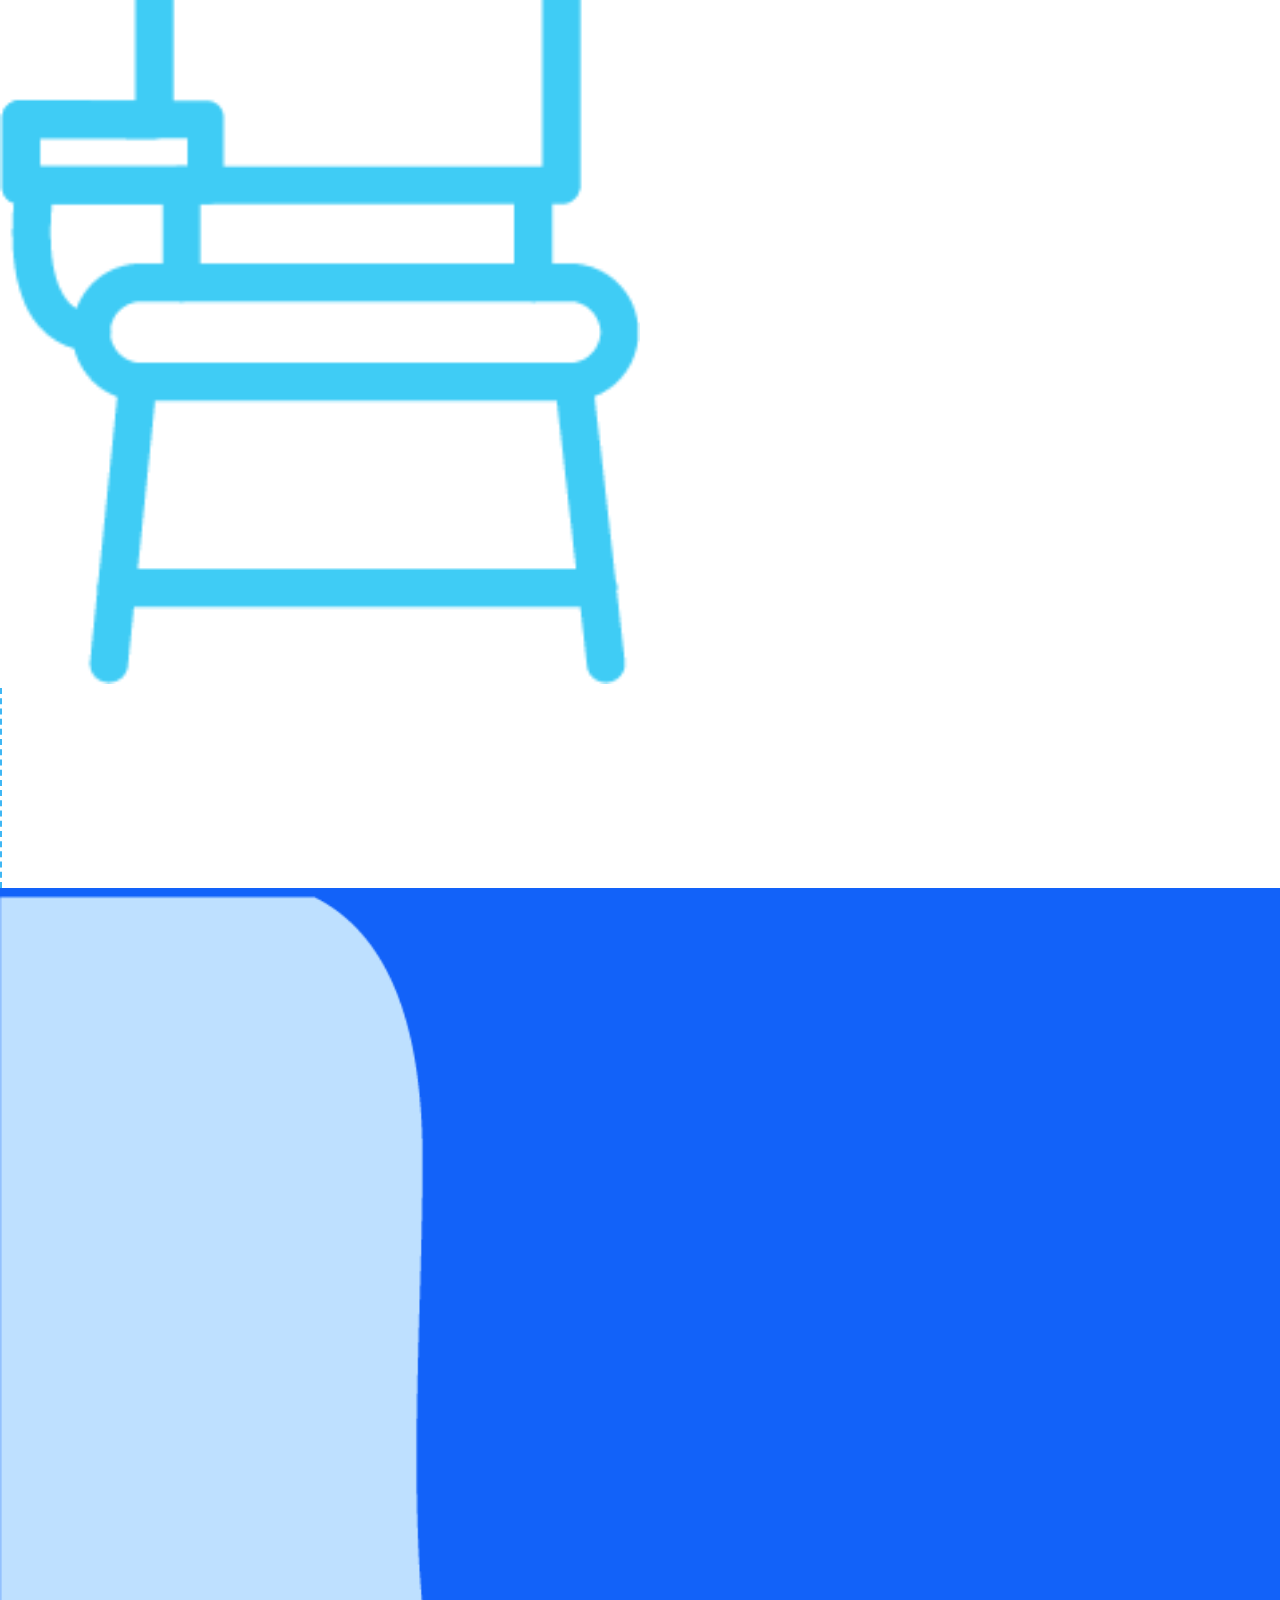
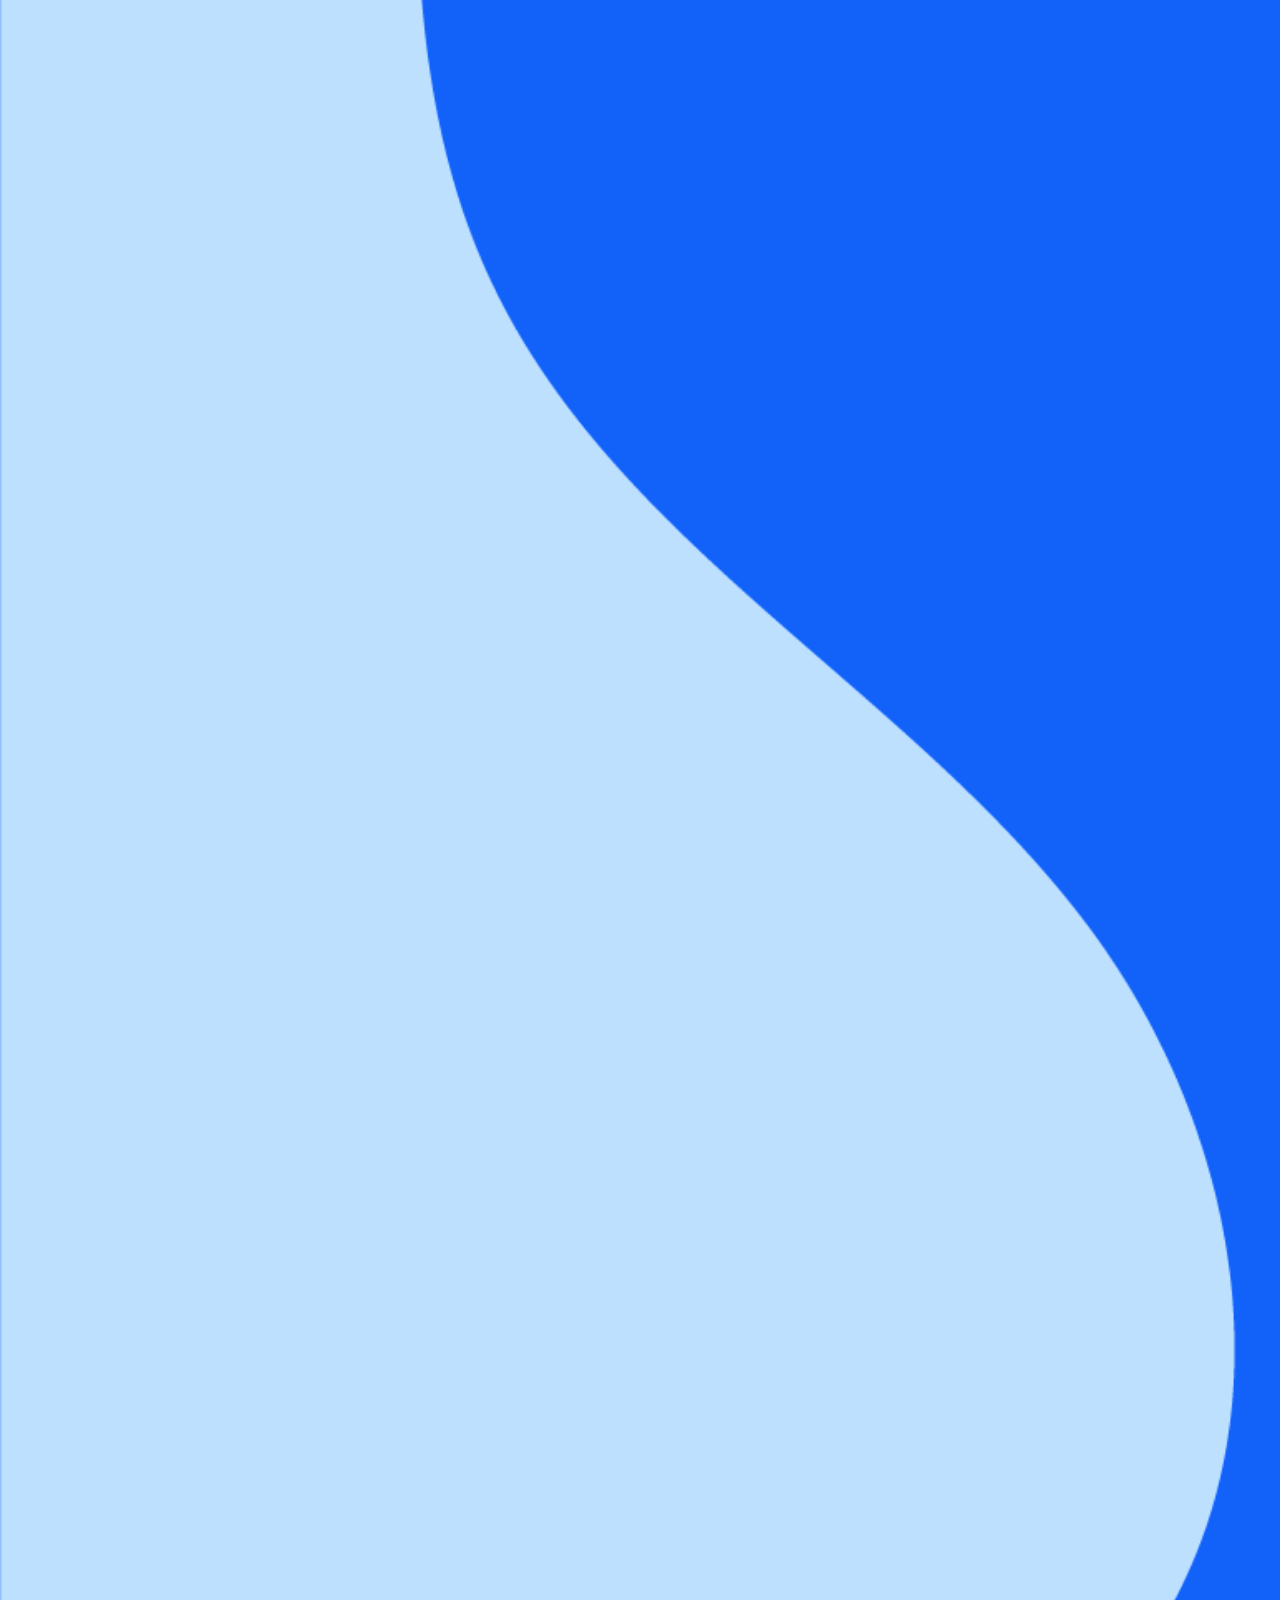
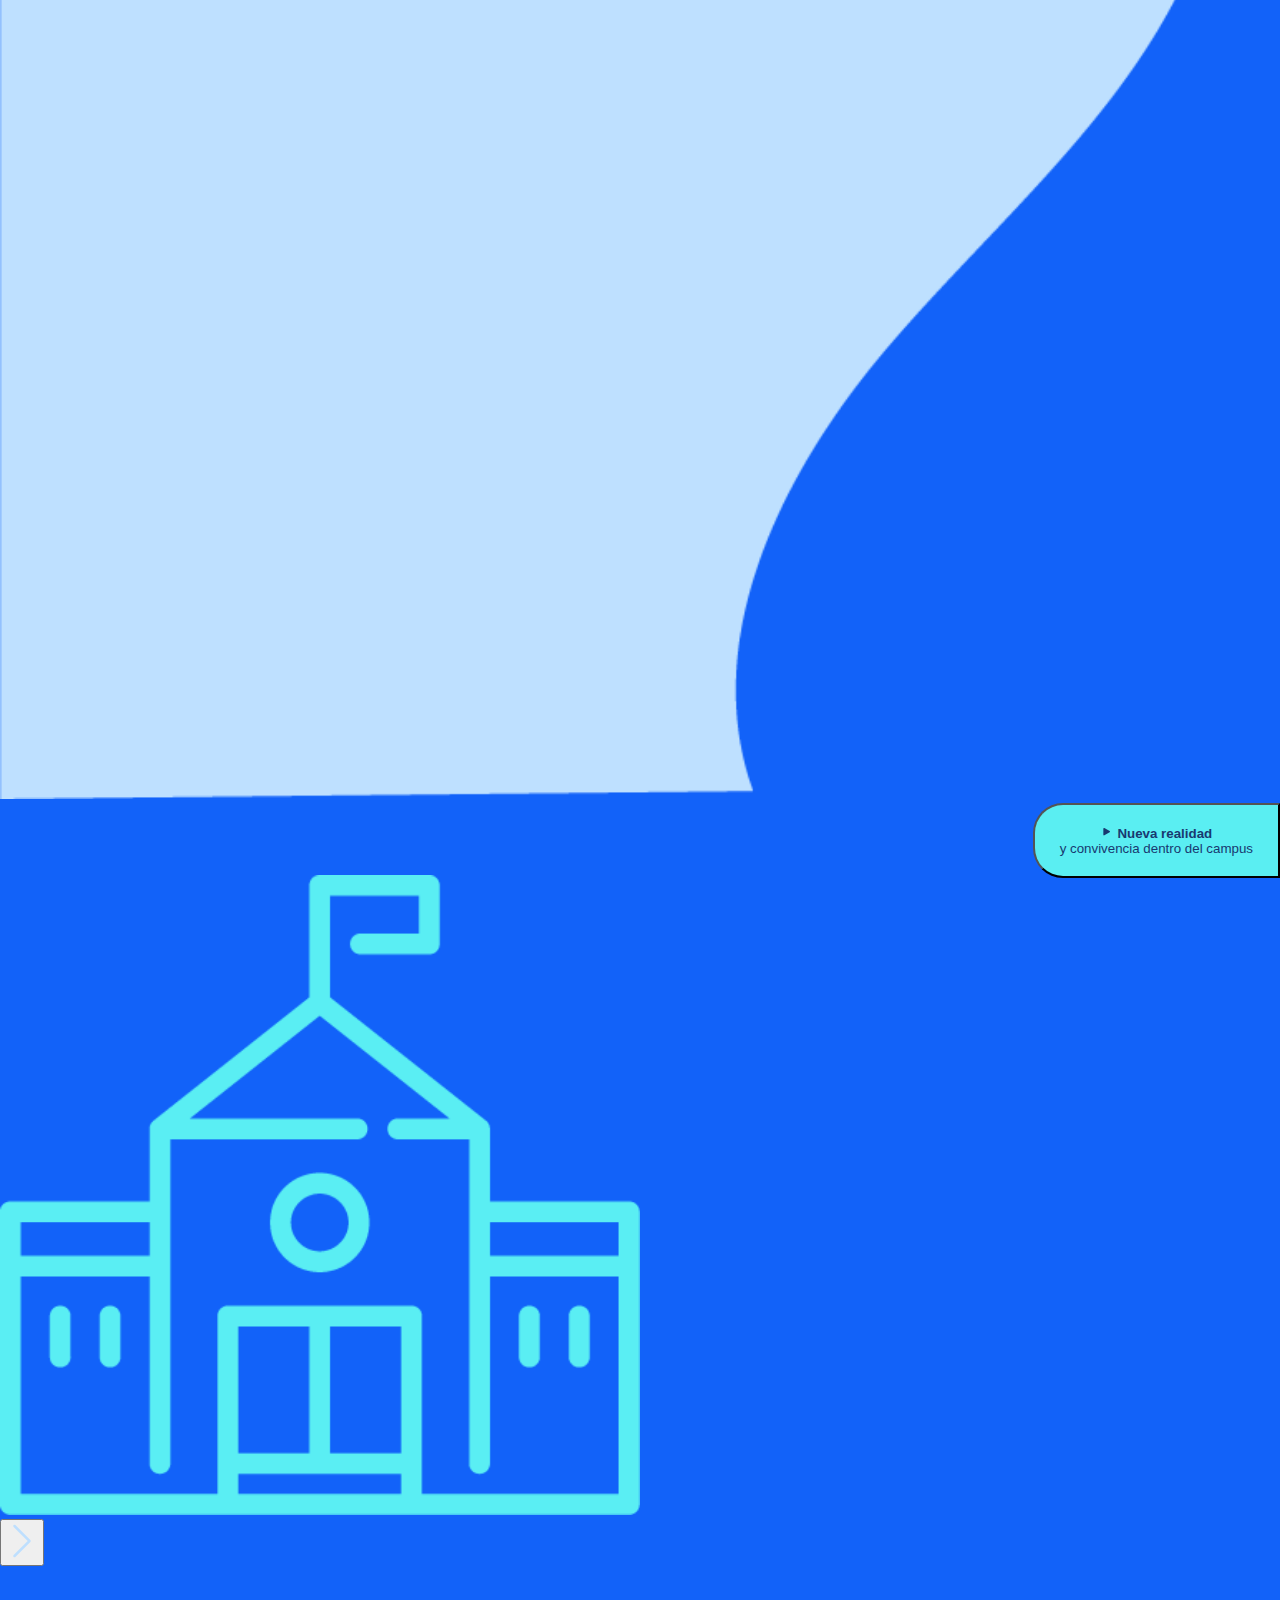
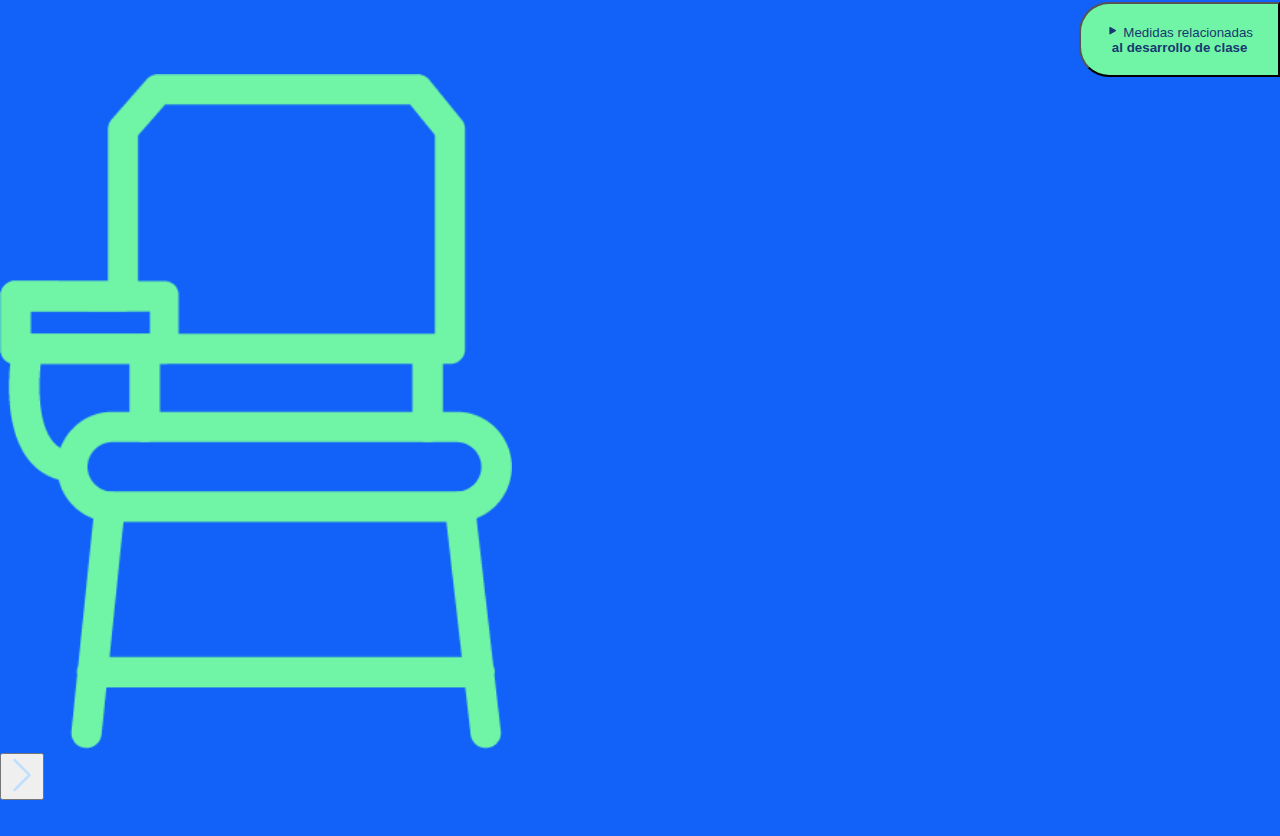
==== commit 68495933: "Third commit" ====
--- a/index.html
+++ b/index.html
@@ -238,6 +238,7 @@
     <section>
         <div style="background-color: white; ">
             <div class="container-fluid">
+                
                 <div class="row">
                     
                     <div class="col-md-3">
@@ -356,9 +357,315 @@
 
                             </div>
         
-                            <svg width="100%" height="100%" viewBox="0 0 250 130">
+                            <svg width="100%" height="100%" viewBox="0 0 250 70">
                                 <line x1="30" y1="45" x2="220" y2="45" style="stroke:#1c6af3;stroke-width:5; stroke-linecap: round"></line>
                             </svg>
+                            
+                            <!-- -------------------------------------------------------------------------- -->
+                            <button class="btn btn-lg" style="background-color: #3fb7f4; color: white; padding: 20px 25px; border-radius: 30px;">
+                                <svg width="1em" height="1em" viewBox="0 0 16 16" class="bi bi-play-fill" fill="currentColor" xmlns="http://www.w3.org/2000/svg">
+                                    <path d="M11.596 8.697l-6.363 3.692c-.54.313-1.233-.066-1.233-.697V4.308c0-.63.692-1.01 1.233-.696l6.363 3.692a.802.802 0 0 1 0 1.393z"/>
+                                </svg>
+                                <strong>
+                                    Dentro del campus
+                                </strong>
+                            </button>
+                            <br><br>
+                            <p style="font-size: 16px;">
+                                <strong>
+                                    Considerando que las acciones que asumas responsablemente aún fuera
+                                    del campus impactan en tu salud y la de las personas a tu alrededor,
+                                    deberás seguir estrcitamente las indicaciones que se enuncian
+                                    a continuación:
+                                </strong>
+                            </p>
+                            <br>
+                            <div class="row">
+
+                                <!-- CUBREBOCA -->
+                                <div class="col-md-3">
+                                    <br><br>
+                                    <input type="image" src="./img/graficos/s3/cubreboca.png" width="50%" height="50%" onclick="abrirCubreboca()"/> 
+                                </div>
+
+                                <div>
+                                    <div id="cubreboca" class="animate__animated animate__bounceInRight "> 
+                                       
+                                        <div style="color: white;" class="container py-5 ">
+                                            <br><br>
+                                            
+                                            <div class="row">
+                                                <div class="col-md-6 text-left">
+                                                    
+                                                    <h1>
+                                                       <strong>
+                                                            Uso correcto de cubrebocas
+                                                       </strong>
+                                                    </h1>
+                                                    <h4>
+                                                        El uso correcto del cubrebocas,
+                                                        (cubriendo nariz y boca) es obligatorio
+                                                        durante toda la estancia en el campus.
+                                                    </h4>
+                                                    <button onclick="cerrarCubreboca()" class="btn btn-lg">
+                                                        <svg width="1em" height="1em" viewBox="0 0 16 16" style="color: #bedffe;" class="bi bi-chevron-left" fill="currentColor" xmlns="http://www.w3.org/2000/svg">
+                                                            <path fill-rule="evenodd" d="M11.354 1.646a.5.5 0 0 1 0 .708L5.707 8l5.647 5.646a.5.5 0 0 1-.708.708l-6-6a.5.5 0 0 1 0-.708l6-6a.5.5 0 0 1 .708 0z"/>
+                                                        </svg>
+                                                    </button>
+                                                </div>
+
+                                                <div class="col-md-6">
+                                                    <img src="./img/graficos/s3/cubreboca1.png" alt="" width="100%" height="100%">
+                                                </div>
+                                            </div>
+
+                                        </div>
+
+                                    </div>
+                                </div>
+
+                                <!-- Linea vertical -->
+                                <div class="col-md-1">
+                                    <div style="border-left:2px dashed #3fb7f4; height:200px"></div>
+                                </div>
+                                <!--  -->
+
+                                <!-- SANA DISTANCIA -->
+                                <div class="col-md-3">
+                                    <br><br>
+                                    <input type="image" src="./img/graficos/s3/sanadistancia.png" width="50%" height="50%" onclick="abrirSD()"/> 
+                                </div>
+
+                                <div>
+                                    <div id="sanadistancia" class="animate__animated animate__bounceInRight "> 
+                                       
+                                        <div style="color: white;" class="container py-5 ">
+                                            <br><br>
+                                            
+                                            <div class="row">
+                                                <div class="col-md-6 text-left">
+                                                    
+                                                    <h1>
+                                                       <strong>
+                                                            Sana distancia
+                                                       </strong>
+                                                    </h1>
+                                                    <h4>
+                                                        El uso correcto del cubrebocas,
+                                                        (cubriendo nariz y boca) es obligatorio
+                                                        durante toda la estancia en el campus.
+                                                    </h4>
+                                                    <button onclick="cerrarSD()" class="btn btn-lg">
+                                                        <svg width="1em" height="1em" viewBox="0 0 16 16" style="color: #bedffe;" class="bi bi-chevron-left" fill="currentColor" xmlns="http://www.w3.org/2000/svg">
+                                                            <path fill-rule="evenodd" d="M11.354 1.646a.5.5 0 0 1 0 .708L5.707 8l5.647 5.646a.5.5 0 0 1-.708.708l-6-6a.5.5 0 0 1 0-.708l6-6a.5.5 0 0 1 .708 0z"/>
+                                                        </svg>
+                                                    </button>
+                                                </div>
+
+                                                <div class="col-md-6">
+                                                    <img src="./img/graficos/s3/sanadistancia1.png" alt="" width="100%" height="100%">
+                                                </div>
+                                            </div>
+
+                                        </div>
+
+                                    </div>
+                                </div>
+
+                                <!-- Linea vertical -->
+                                <div class="col-md-1">
+                                    <div style="border-left:2px dashed #3fb7f4; height:200px"></div>
+                                </div>
+                                <!--  -->
+                               
+                                <!-- CELULAR -->
+                                <div class="col-md-3">
+                                    <br><br>
+                                    <input type="image" src="./img/graficos/s3/celular.png" width="50%" height="50%" onclick="abrirCel()"/> 
+                                </div>
+                                <div>
+                                    <div id="celular" class="animate__animated animate__bounceInRight "> 
+                                       
+                                        <div style="color: white;" class="container py-5 ">
+                                            <br><br>
+                                            
+                                            <div class="row">
+                                                <div class="col-md-6 text-left">
+                                                    
+                                                    <h1>
+                                                       <strong>
+                                                            Celular
+                                                       </strong>
+                                                    </h1>
+                                                    <h4>
+                                                        El uso correcto del celular,
+                                                        (cubriendo nariz y boca) es obligatorio
+                                                        durante toda la estancia en el campus.
+                                                    </h4>
+                                                    <button onclick="cerrarCel()" class="btn btn-lg">
+                                                        <svg width="1em" height="1em" viewBox="0 0 16 16" style="color: #bedffe;" class="bi bi-chevron-left" fill="currentColor" xmlns="http://www.w3.org/2000/svg">
+                                                            <path fill-rule="evenodd" d="M11.354 1.646a.5.5 0 0 1 0 .708L5.707 8l5.647 5.646a.5.5 0 0 1-.708.708l-6-6a.5.5 0 0 1 0-.708l6-6a.5.5 0 0 1 .708 0z"/>
+                                                        </svg>
+                                                    </button>
+                                                </div>
+
+                                                <div class="col-md-6">
+                                                    <img src="./img/graficos/s3/celular1.png" alt="" width="100%" height="100%">
+                                                </div>
+                                            </div>
+                                        </div>
+                                    </div>
+                                </div>
+
+
+                                <!-- Linea vertical -->
+                                <div class="col-md-1">
+                                    <div style="border-left:2px dashed #3fb7f4; height:200px"></div>
+                                </div>
+                                <!--  -->
+
+                                <div class="col-md-12 text-center">
+                                    <hr style="border: 1px dashed #3fb7f4;" />
+                                </div>
+                                
+                                <br>
+
+                                <!-- TEMPERATURA -->
+                                <div class="col-md-3">
+                                    <br>
+                                    <input type="image" src="./img/graficos/s3/temperatura.png" width="50%" height="50%" onclick="abrirTemp()"/> 
+                                </div>
+                                <div>
+                                    <div id="temperatura" class="animate__animated animate__bounceInRight "> 
+                                       
+                                        <div style="color: white;" class="container py-5 ">
+                                            <br><br>
+                                            
+                                            <div class="row">
+                                                <div class="col-md-6 text-left">
+                                                    
+                                                    <h1>
+                                                       <strong>
+                                                            Tomar la temperatura
+                                                       </strong>
+                                                    </h1>
+                                                    <h4>
+                                                        El uso correcto del celular,
+                                                        (cubriendo nariz y boca) es obligatorio
+                                                        durante toda la estancia en el campus.
+                                                    </h4>
+                                                    <button onclick="cerrarTemp()" class="btn btn-lg">
+                                                        <svg width="1em" height="1em" viewBox="0 0 16 16" style="color: #bedffe;" class="bi bi-chevron-left" fill="currentColor" xmlns="http://www.w3.org/2000/svg">
+                                                            <path fill-rule="evenodd" d="M11.354 1.646a.5.5 0 0 1 0 .708L5.707 8l5.647 5.646a.5.5 0 0 1-.708.708l-6-6a.5.5 0 0 1 0-.708l6-6a.5.5 0 0 1 .708 0z"/>
+                                                        </svg>
+                                                    </button>
+                                                </div>
+
+                                                <div class="col-md-6">
+                                                    <img src="./img/graficos/s3/temperatura1.png" alt="" width="100%" height="100%">
+                                                </div>
+                                            </div>
+                                        </div>
+                                    </div>
+                                </div>
+
+                                <!-- Linea vertical -->
+                                <div class="col-md-1">
+                                    <div style="border-left:2px dashed #3fb7f4; height:200px"></div>
+                                </div>
+                                <!--  -->
+                              
+                                <!-- LAVARSE LAS MANOS -->
+                                <div class="col-md-3">
+                                    <br>
+                                    <input type="image" src="./img/graficos/s3/lavarmanos.png" width="50%" height="50%" onclick="abrirlavar()"/> 
+                                </div>
+                                <div>
+                                    <div id="lavarmanos" class="animate__animated animate__bounceInRight "> 
+                                       
+                                        <div style="color: white;" class="container py-5 ">
+                                            <br><br>
+                                            
+                                            <div class="row">
+                                                <div class="col-md-6 text-left">
+                                                    
+                                                    <h1>
+                                                       <strong>
+                                                            Lavarse bien las manos
+                                                       </strong>
+                                                    </h1>
+                                                    <h4>
+                                                        El uso correcto del celular,
+                                                        (cubriendo nariz y boca) es obligatorio
+                                                        durante toda la estancia en el campus.
+                                                    </h4>
+                                                    <button onclick="cerrarlavar()" class="btn btn-lg">
+                                                        <svg width="1em" height="1em" viewBox="0 0 16 16" style="color: #bedffe;" class="bi bi-chevron-left" fill="currentColor" xmlns="http://www.w3.org/2000/svg">
+                                                            <path fill-rule="evenodd" d="M11.354 1.646a.5.5 0 0 1 0 .708L5.707 8l5.647 5.646a.5.5 0 0 1-.708.708l-6-6a.5.5 0 0 1 0-.708l6-6a.5.5 0 0 1 .708 0z"/>
+                                                        </svg>
+                                                    </button>
+                                                </div>
+
+                                                <div class="col-md-6">
+                                                    <img src="./img/graficos/s3/lavarmanos1.png" alt="" width="100%" height="100%">
+                                                </div>
+                                            </div>
+                                        </div>
+                                    </div>
+                                </div>
+
+                                <!-- Linea vertical -->
+                                <div class="col-md-1">
+                                    <div style="border-left:2px dashed #3fb7f4; height:200px"></div>
+                                </div>
+                                <!--  -->
+
+                               <!-- TOMAR ASIENTO | SILLA -->
+                                <div class="col-md-3">
+                                    <br>
+                                    <input type="image" src="./img/graficos/s3/silla.png" width="50%" height="50%" onclick="abrirsilla()"/> 
+                                </div>
+                                <div>
+                                    <div id="silla" class="animate__animated animate__bounceInRight "> 
+                                       
+                                        <div style="color: white;" class="container py-5 ">
+                                            <br><br>
+                                            
+                                            <div class="row">
+                                                <div class="col-md-6 text-left">
+                                                    
+                                                    <h1>
+                                                       <strong>
+                                                            Permanecer sentado
+                                                       </strong>
+                                                    </h1>
+                                                    <h4>
+                                                        El uso correcto del celular,
+                                                        (cubriendo nariz y boca) es obligatorio
+                                                        durante toda la estancia en el campus.
+                                                    </h4>
+                                                    <button onclick="cerrarsilla()" class="btn btn-lg">
+                                                        <svg width="1em" height="1em" viewBox="0 0 16 16" style="color: #bedffe;" class="bi bi-chevron-left" fill="currentColor" xmlns="http://www.w3.org/2000/svg">
+                                                            <path fill-rule="evenodd" d="M11.354 1.646a.5.5 0 0 1 0 .708L5.707 8l5.647 5.646a.5.5 0 0 1-.708.708l-6-6a.5.5 0 0 1 0-.708l6-6a.5.5 0 0 1 .708 0z"/>
+                                                        </svg>
+                                                    </button>
+                                                </div>
+
+                                                <div class="col-md-6">
+                                                    <img src="./img/graficos/s3/silla1.png" alt="" width="100%" height="100%">
+                                                </div>
+                                            </div>
+                                        </div>
+                                    </div>
+                                </div>
+                                
+                                <!-- Linea vertical -->
+                                <div class="col-md-1">
+                                    <div style="border-left:2px dashed #3fb7f4; height:200px"></div>
+                                </div>
+                                <!--  -->
+                               
+                            </div>
 
                         </div>
                     </div>
@@ -369,11 +676,126 @@
 
                 </div>
                 
-                
             </div>
 
         </div>
-
+    </section>
+
+    <!-- Sección Nueva realidad | Medidas relacionadas -->
+    <section>
+        <div style="background-color: #1262f9;">
+            <div class="row">
+                <div class="col-md-4">
+                    <img src="./img/graficos/s3/ola2.png" alt="" width="100%" height="100%">
+                </div>
+
+                <div class="col-md-8 py-5">
+
+                    <!-- ESCUELA -->
+                    <div style="float: right;">
+                         <button class="btn btn-lg" style="background-color: #5aeef2; color: #183970; padding: 20px 25px; border-radius: 30px; border-top-right-radius: 0px; border-bottom-right-radius: 0px;">
+                            <svg width="1em" height="1em" viewBox="0 0 16 16" class="bi bi-play-fill" fill="currentColor" xmlns="http://www.w3.org/2000/svg">
+                                <path d="M11.596 8.697l-6.363 3.692c-.54.313-1.233-.066-1.233-.697V4.308c0-.63.692-1.01 1.233-.696l6.363 3.692a.802.802 0 0 1 0 1.393z"/>
+                            </svg>
+                            <strong>
+                                Nueva realidad <br>
+                            </strong>
+                                y convivencia dentro del campus
+                        </button>
+                    </div>
+                    <br><br><br><br>
+                    <div id="nRealidad1" class="container py-5 escuela">
+                        <div class="row">
+                            <div class="col-md-8 text-center" >
+                                <img src="./img/graficos/s4/escuela.png" alt="escuela" width="50%" height="70%">
+                            </div>
+                            <div class="col-md-4 text-left">
+                                <button class="btn btn-lg" onclick="abrirEscuela()">
+                                    <svg width="3em" height="3em" viewBox="0 0 16 16" style="color: #bedffe;" class="bi bi-chevron-right" fill="currentColor" xmlns="http://www.w3.org/2000/svg">
+                                        <path fill-rule="evenodd" d="M4.646 1.646a.5.5 0 0 1 .708 0l6 6a.5.5 0 0 1 0 .708l-6 6a.5.5 0 0 1-.708-.708L10.293 8 4.646 2.354a.5.5 0 0 1 0-.708z"/>
+                                    </svg>
+                                </button>
+                            </div>
+                        </div>
+                    </div>
+                    <br><br>
+                    <div id="nRealidad2" style="display: none; background-color: #1262f9;" class="animate__animated animate__bounceInRight py-5">
+                        <div class="container">
+                            <div class="row">
+                                <div class="col-md-1">
+                                    <button onclick="cerrarEscuela()" class="btn btn-lg">
+                                        <svg width="1em" height="1em" viewBox="0 0 16 16" style="color: #bedffe;" class="bi bi-chevron-left" fill="currentColor" xmlns="http://www.w3.org/2000/svg">
+                                            <path fill-rule="evenodd" d="M11.354 1.646a.5.5 0 0 1 0 .708L5.707 8l5.647 5.646a.5.5 0 0 1-.708.708l-6-6a.5.5 0 0 1 0-.708l6-6a.5.5 0 0 1 .708 0z"/>
+                                        </svg>
+                                    </button>
+                                </div>
+                                <div class="col-md-11 py-5" style="color: white;">
+                                    <li> Dirígete al salón de clases manteniendo la sana distancia.</li>
+                                    <li>El campus y las aulas tendrán capacidad reducida para asegurar el distanciamiento social</li>
+                                    <li>
+                                        Deberás abstenerte de realizar muestras de afecto que supongan
+                                        contacto físico, así como compartir materiales escolares o articulos
+                                        personales.
+                                    </li>
+                                </div>
+                            </div>
+                        </div>
+                    </div>
+
+                    <!-- SILLA -->
+                    <div style="float: right;">
+                        <button class="btn btn-lg" style="background-color: #70f5a6; color: #183970; padding: 20px 25px; border-radius: 30px; border-top-right-radius: 0px; border-bottom-right-radius: 0px;">
+                           <svg width="1em" height="1em" viewBox="0 0 16 16" class="bi bi-play-fill" fill="currentColor" xmlns="http://www.w3.org/2000/svg">
+                               <path d="M11.596 8.697l-6.363 3.692c-.54.313-1.233-.066-1.233-.697V4.308c0-.63.692-1.01 1.233-.696l6.363 3.692a.802.802 0 0 1 0 1.393z"/>
+                           </svg>
+                               Medidas relacionadas <br>
+                            <strong>
+                                al desarrollo de clase
+                            </strong>
+                       </button>
+                    </div>
+                    <br><br><br><br>
+                    <div id="silla1" class="container py-5 cSilla">
+                        <div class="row">
+                            <div class="col-md-8 text-center" >
+                                <img src="./img/graficos/s4/silla.png" alt="escuela" width="40%" height="70%">
+                            </div>
+                            <div class="col-md-4 text-left">
+                                <button class="btn btn-lg" onclick="abrirSilla2()">
+                                    <svg width="3em" height="3em" viewBox="0 0 16 16" style="color: #bedffe;" class="bi bi-chevron-right" fill="currentColor" xmlns="http://www.w3.org/2000/svg">
+                                        <path fill-rule="evenodd" d="M4.646 1.646a.5.5 0 0 1 .708 0l6 6a.5.5 0 0 1 0 .708l-6 6a.5.5 0 0 1-.708-.708L10.293 8 4.646 2.354a.5.5 0 0 1 0-.708z"/>
+                                    </svg>
+                                </button>
+                            </div>
+                        </div>
+                    </div>
+                    <br><br>
+                    <div id="silla2" style="display: none; background-color: #1262f9;" class="animate__animated animate__bounceInRight py-5">
+                        <div class="container">
+                            <div class="row">
+                                <div class="col-md-1">
+                                    <button onclick="cerrarSilla2()" class="btn btn-lg">
+                                        <svg width="1em" height="1em" viewBox="0 0 16 16" style="color: #bedffe;" class="bi bi-chevron-left" fill="currentColor" xmlns="http://www.w3.org/2000/svg">
+                                            <path fill-rule="evenodd" d="M11.354 1.646a.5.5 0 0 1 0 .708L5.707 8l5.647 5.646a.5.5 0 0 1-.708.708l-6-6a.5.5 0 0 1 0-.708l6-6a.5.5 0 0 1 .708 0z"/>
+                                        </svg>
+                                    </button>
+                                </div>
+                                <div class="col-md-11 py-5" style="color: white;">
+                                    <li> Dirígete al salón de clases manteniendo la sana distancia.</li>
+                                    <li>El campus y las aulas tendrán capacidad reducida para asegurar el distanciamiento social</li>
+                                    <li>
+                                        Deberás abstenerte de realizar muestras de afecto que supongan
+                                        contacto físico, así como compartir materiales escolares o articulos
+                                        personales.
+                                    </li>
+                                </div>
+                            </div>
+                        </div>
+                    </div>
+                    
+                </div>
+            </div>
+        </div>
     </section>
 
 
@@ -425,28 +847,153 @@
     <!--  -->
 
     <!-- SCRIPTS CARRUSEL -->
-    <script>
-        function carrusel() {
-
-            const element = document.querySelector('div.estudiante');
-            element.classList.add('animate__animated', 'animate__bounceOutLeft');
-
-            element.addEventListener('animationend', () => {
-                div1 = document.getElementById('estudiante');
+        <script>
+            function carrusel() {
+
+                const element = document.querySelector('div.estudiante');
+                element.classList.add('animate__animated', 'animate__bounceOutLeft');
+
+                element.addEventListener('animationend', () => {
+                    div1 = document.getElementById('estudiante');
+                    div1.style.display = 'none';
+
+                    
+                    const element = document.querySelector('div.carrusel');
+                    element.classList.add('animate__animated', 'animate__bounceInUp');
+
+                    div2 = document.getElementById('carrusel');
+                    div2.style.display = 'block';
+
+                });
+                
+            
+            }
+        </script>
+
+    <!-- SCRIPTS DENTRO DEL CAMPUS -->
+        <script>
+            function abrirCubreboca(){
+            
+                divCubreboca = document.getElementById('cubreboca');
+                divCubreboca.style.display = 'block';
+            }
+
+            function cerrarCubreboca(){
+
+                divCerrarCubreboca = document.getElementById('cubreboca');
+                divCerrarCubreboca.style.display = 'none';
+            }
+
+            function abrirSD(){
+            
+                mydiv = document.getElementById('sanadistancia');
+                mydiv.style.display = 'block';
+            }
+
+            function cerrarSD(){
+
+                mydiv = document.getElementById('sanadistancia');
+                mydiv.style.display = 'none';
+            }
+
+            function abrirCel(){
+            
+                mydiv = document.getElementById('celular');
+                mydiv.style.display = 'block';
+            }
+
+            function cerrarCel(){
+
+                mydiv = document.getElementById('celular');
+                mydiv.style.display = 'none';
+            }
+
+            function abrirTemp(){
+            
+                mydiv = document.getElementById('temperatura');
+                mydiv.style.display = 'block';
+            }
+
+            function cerrarTemp(){
+
+                mydiv = document.getElementById('temperatura');
+                mydiv.style.display = 'none';
+            }
+
+            function abrirlavar(){
+            
+            mydiv = document.getElementById('lavarmanos');
+            mydiv.style.display = 'block';
+            }
+
+            function cerrarlavar(){
+
+                mydiv = document.getElementById('lavarmanos');
+                mydiv.style.display = 'none';
+            }
+
+            function abrirsilla(){
+            
+            mydiv = document.getElementById('silla');
+            mydiv.style.display = 'block';
+            }
+
+            function cerrarsilla(){
+
+                mydiv = document.getElementById('silla');
+                mydiv.style.display = 'none';
+            }
+            
+        </script>
+
+    <!-- SCRIPTS NUEVA REALIDAD | MEDIDAS RELACIONADAS -->
+        <script>
+            function abrirEscuela() {
+
+            div1 = document.getElementById('nRealidad1');
+            div1.style.display = 'none';
+
+            div2 = document.getElementById('nRealidad2');
+            div2.style.display = 'block';
+
+            }
+
+            function cerrarEscuela() {
+
+                div1 = document.getElementById('nRealidad2');
                 div1.style.display = 'none';
 
-                
-                const element = document.querySelector('div.carrusel');
-                element.classList.add('animate__animated', 'animate__bounceInUp');
-
-                div2 = document.getElementById('carrusel');
+                const element = document.querySelector('div.escuela');
+                element.classList.add('animate__animated', 'animate__bounceInRight');
+
+                div2 = document.getElementById('nRealidad1');
+                div2.style.display = 'block'; 
+
+            }
+
+            function abrirSilla2() {
+
+                div1 = document.getElementById('silla1');
+                div1.style.display = 'none';
+
+                div2 = document.getElementById('silla2');
                 div2.style.display = 'block';
 
-            });
-            
-           
-        }
-    </script>
+            }
+
+            function cerrarSilla2() {
+
+                    div1 = document.getElementById('silla2');
+                    div1.style.display = 'none';
+
+                    const element = document.querySelector('div.cSilla');
+                    element.classList.add('animate__animated', 'animate__bounceInRight');
+
+                    div2 = document.getElementById('silla1');
+                    div2.style.display = 'block'; 
+
+            }
+        </script>
 
     <script src="https://code.jquery.com/jquery-3.5.1.slim.min.js" integrity="sha384-DfXdz2htPH0lsSSs5nCTpuj/zy4C+OGpamoFVy38MVBnE+IbbVYUew+OrCXaRkfj" crossorigin="anonymous"></script>
     <script src="https://cdn.jsdelivr.net/npm/bootstrap@4.5.3/dist/js/bootstrap.bundle.min.js" integrity="sha384-ho+j7jyWK8fNQe+A12Hb8AhRq26LrZ/JpcUGGOn+Y7RsweNrtN/tE3MoK7ZeZDyx" crossorigin="anonymous"></script>
--- a/css/estilos.css
+++ b/css/estilos.css
@@ -111,3 +111,21 @@
     width: 3%;
     background-color: #bccbfc;
 }
+
+#cubreboca,
+#sanadistancia,
+#celular,
+#temperatura,
+#lavarmanos,
+#silla{
+
+    z-index: 9998; 
+    width: 100%; 
+    height: 100%; 
+    position: fixed; 
+    top: 0; 
+    left: 0;
+    background-color: #3fb7f4; 
+    display: none; 
+    
+}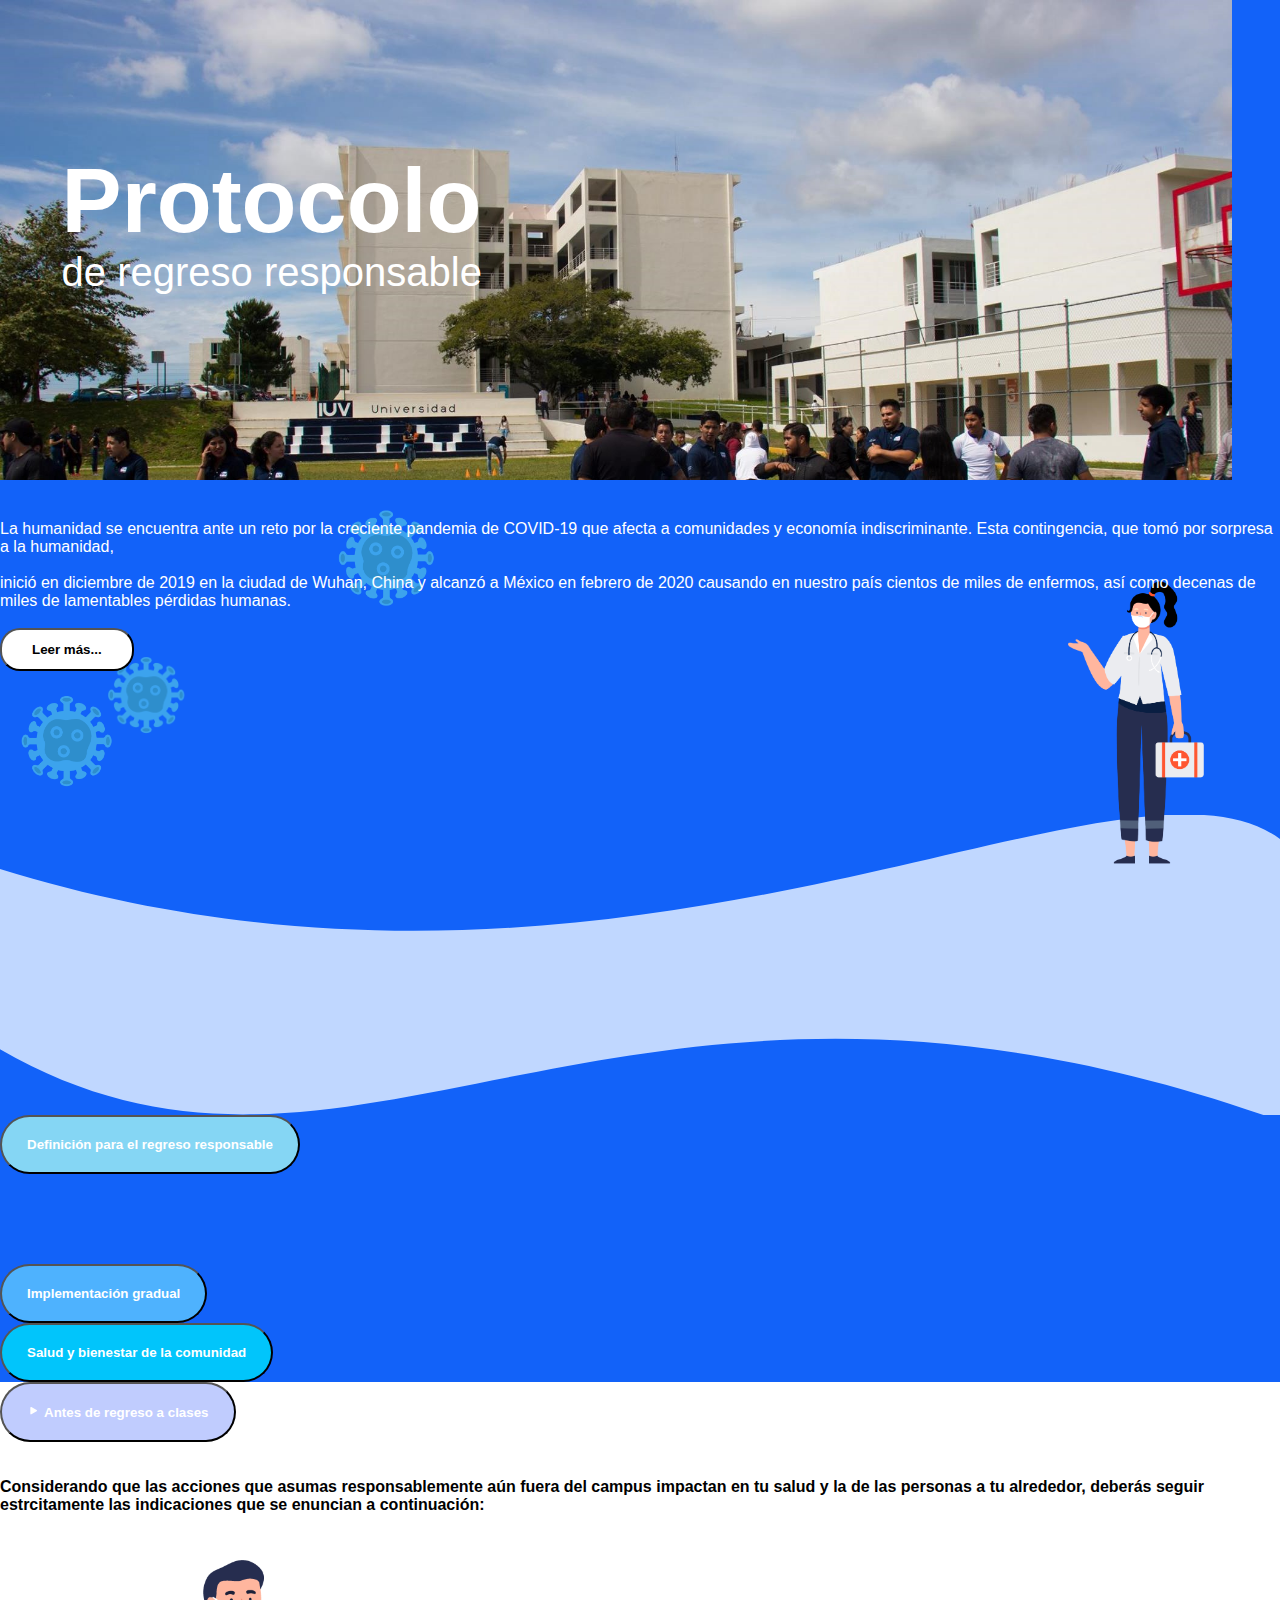
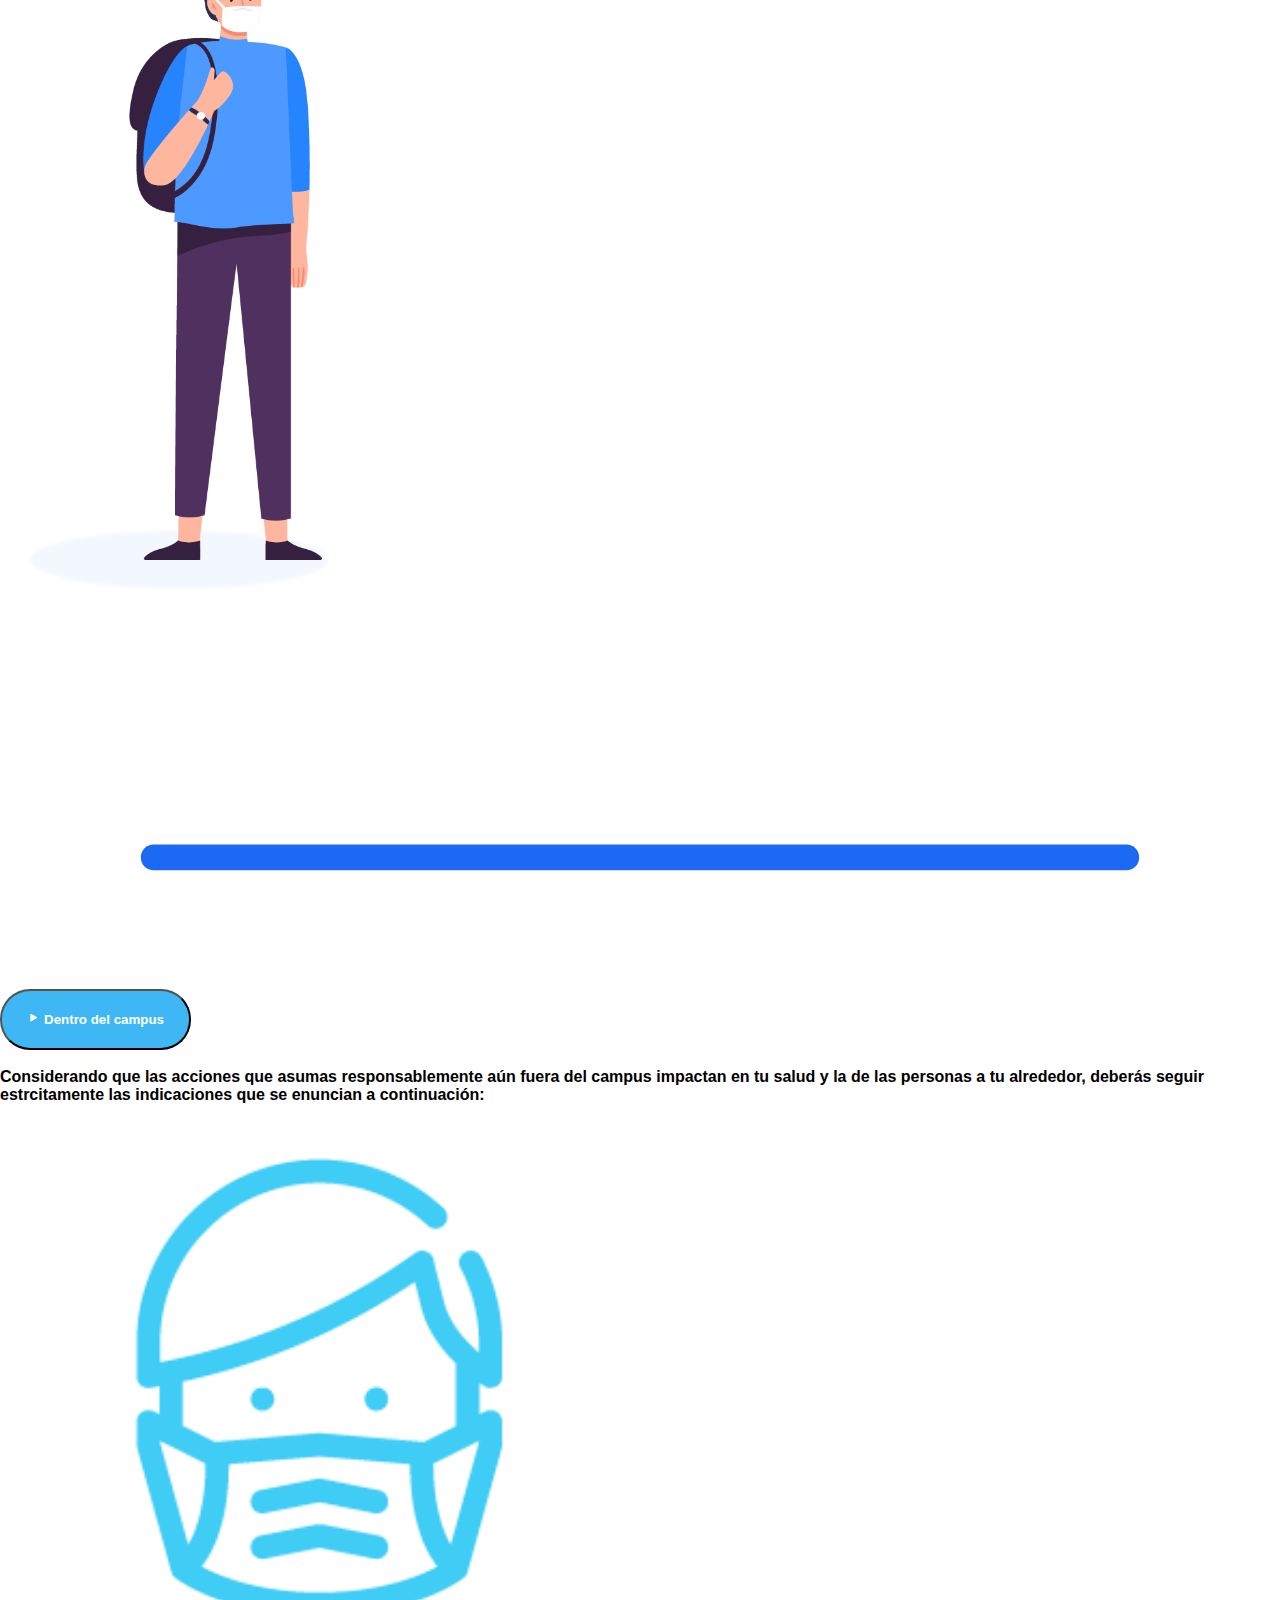
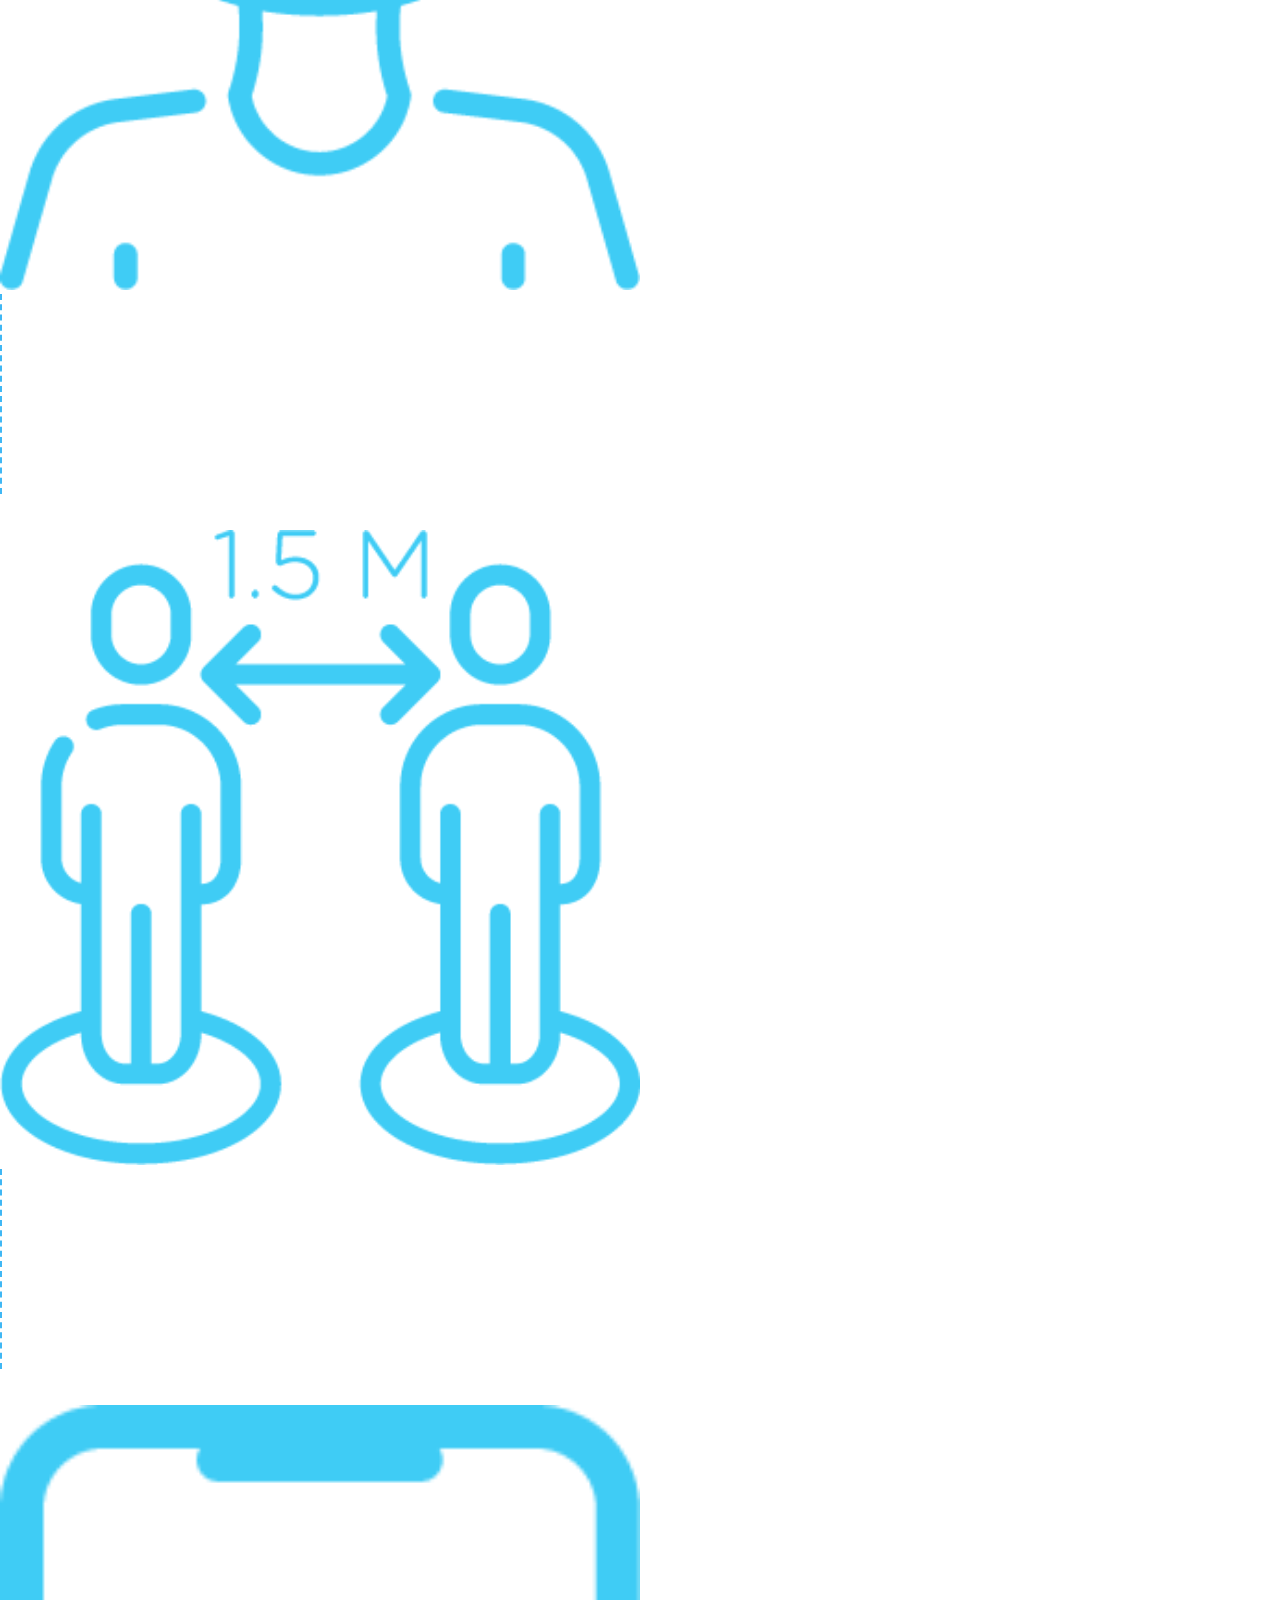
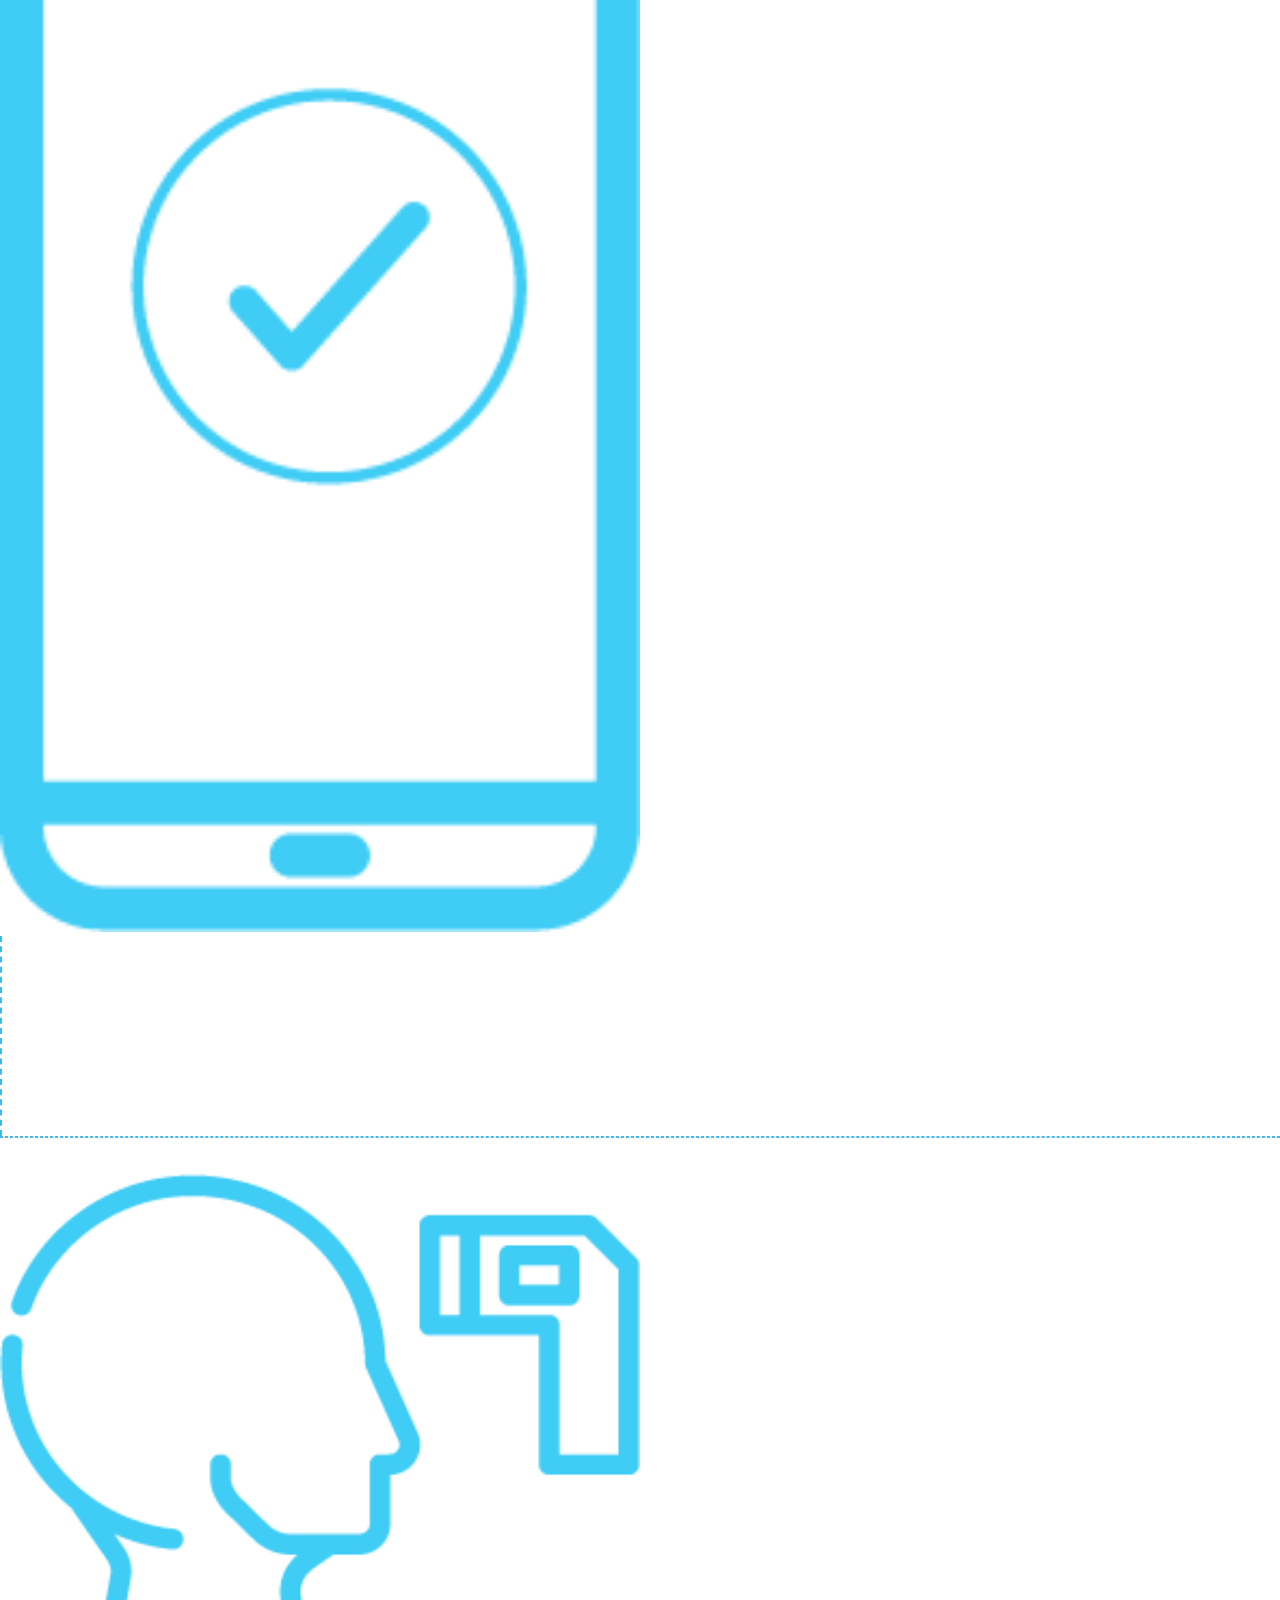
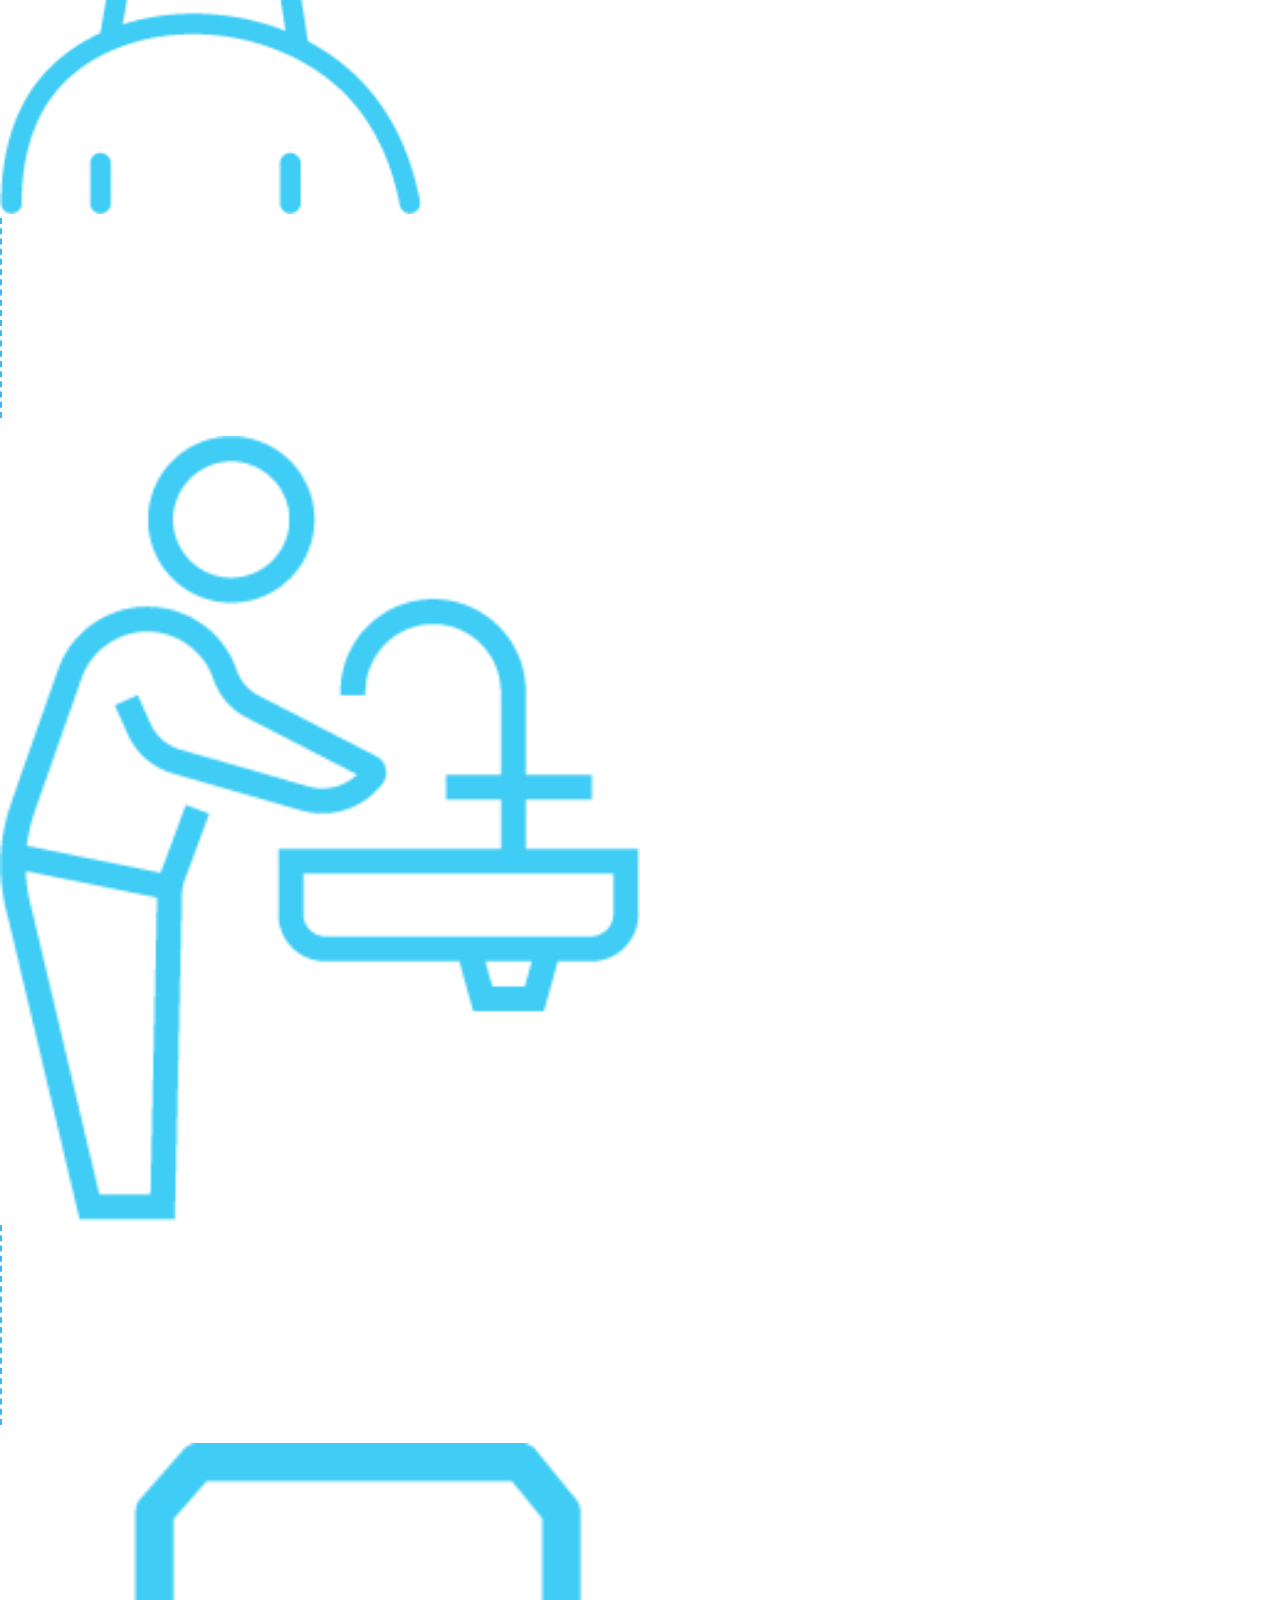
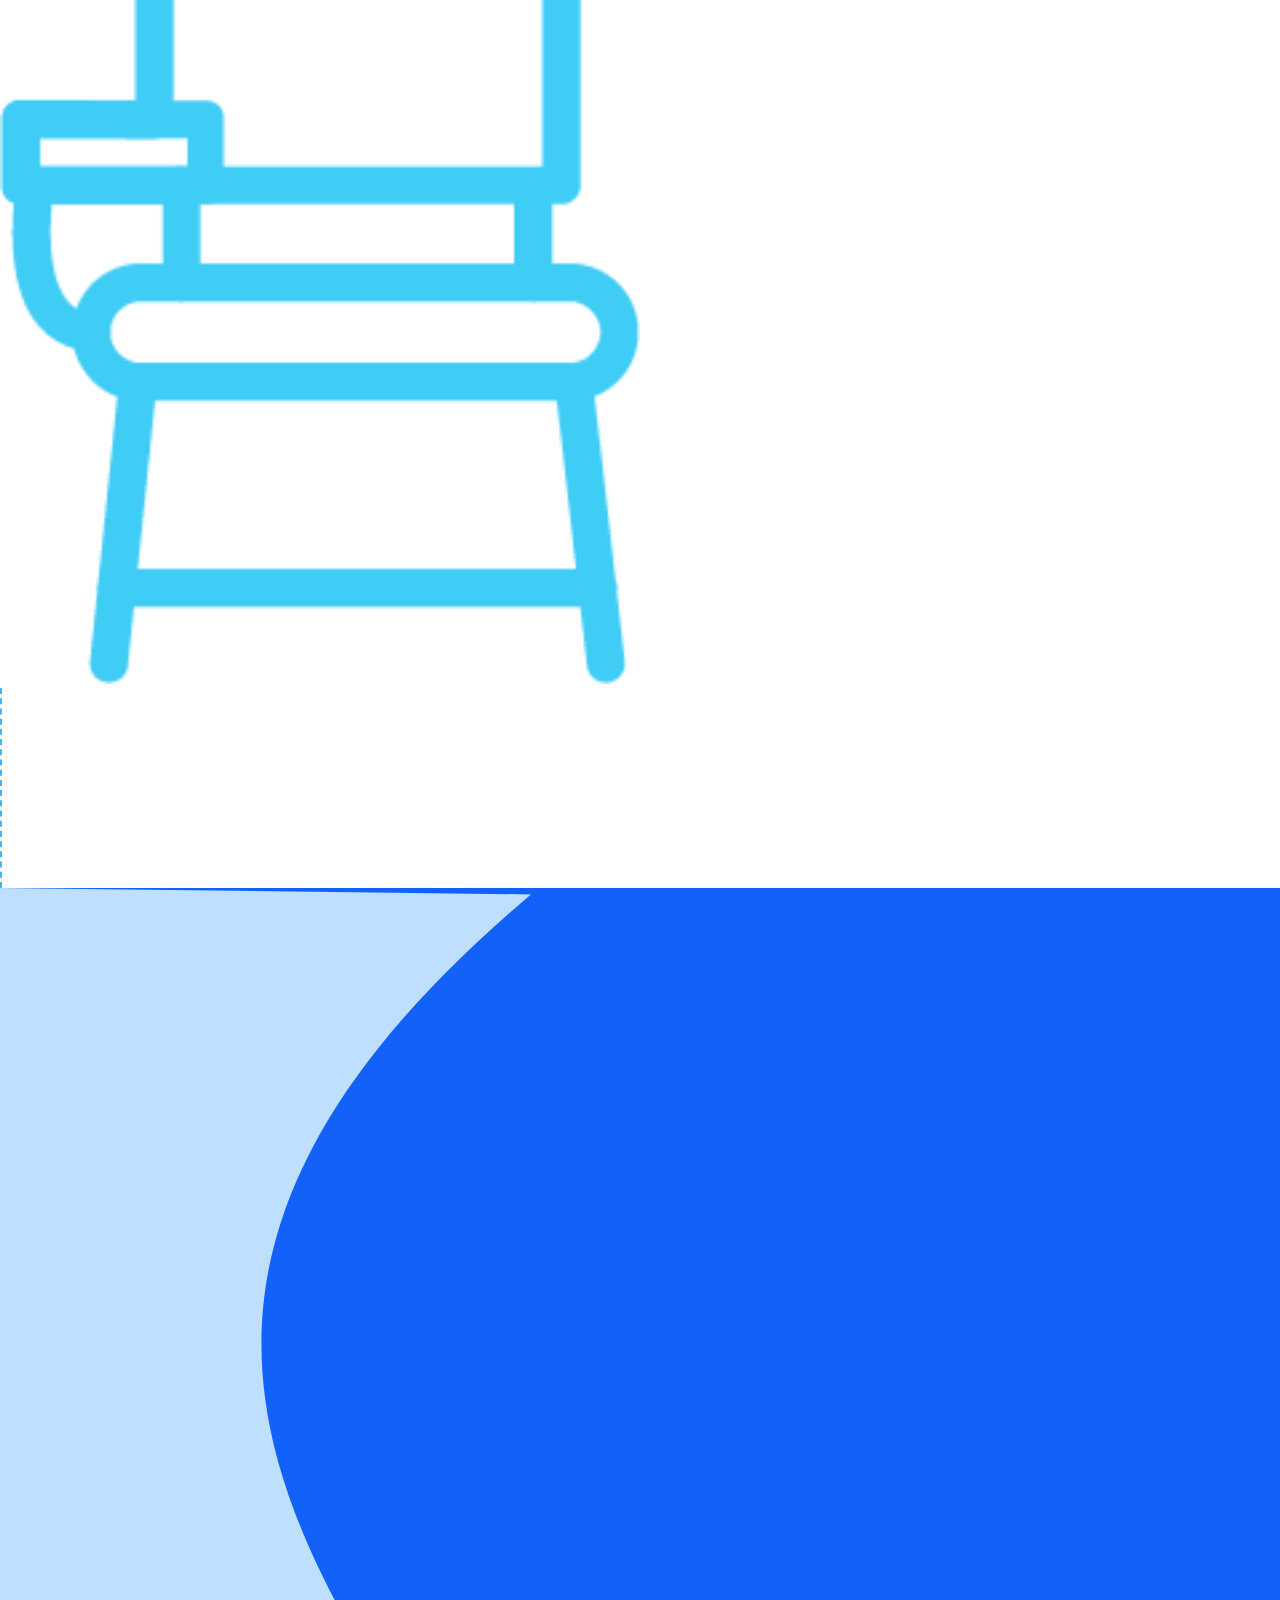
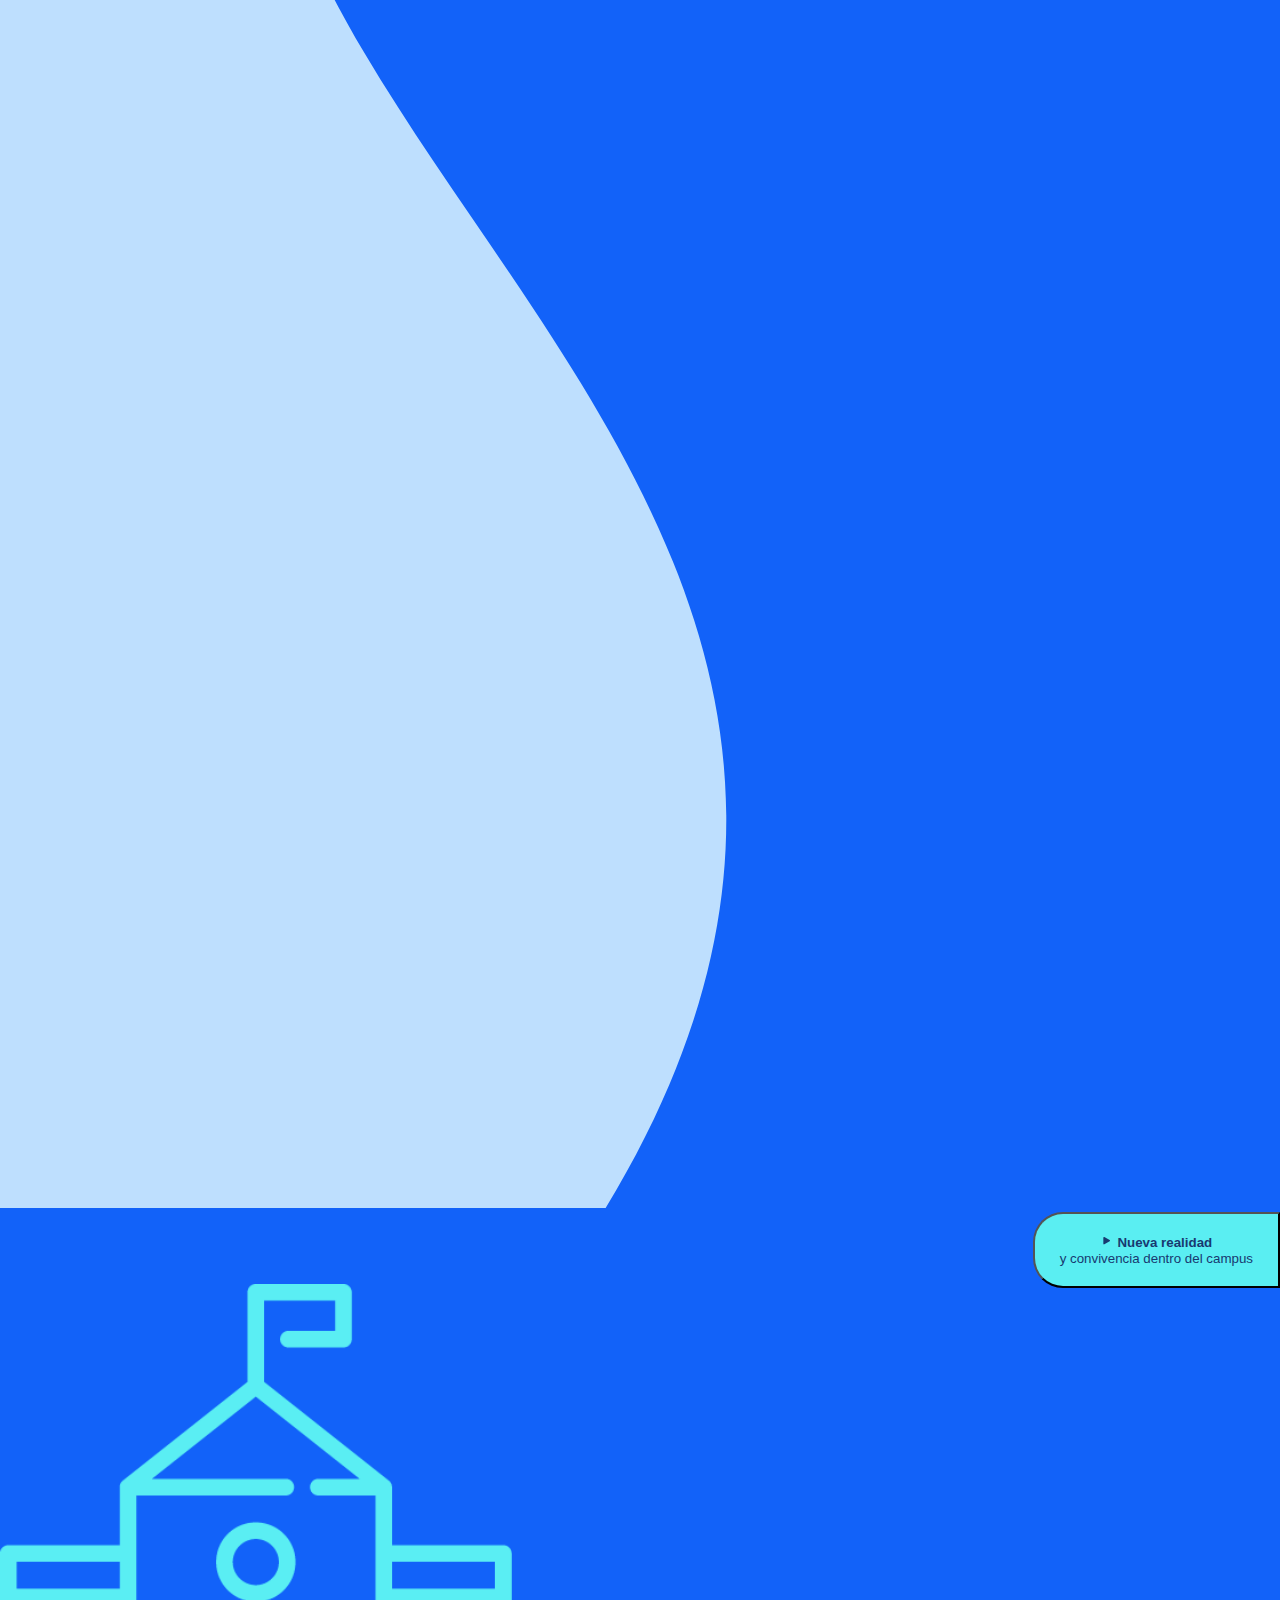
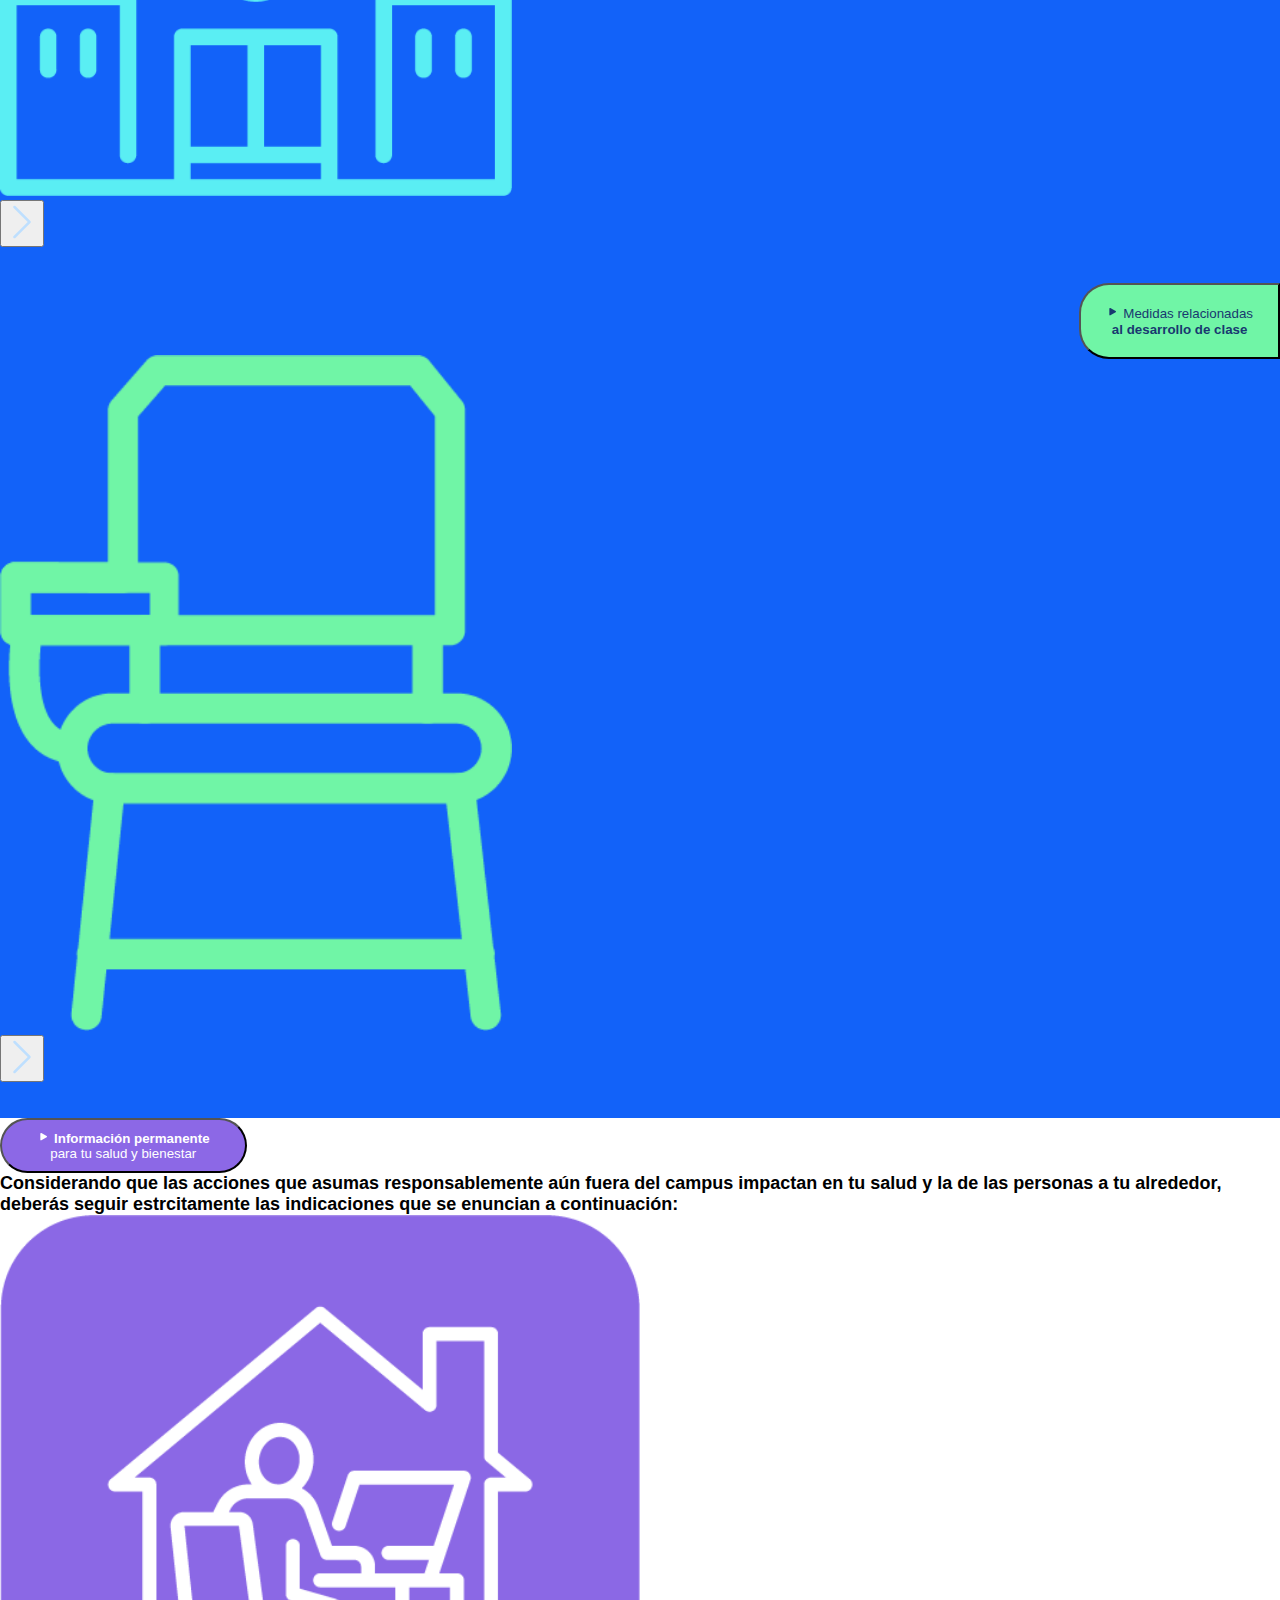
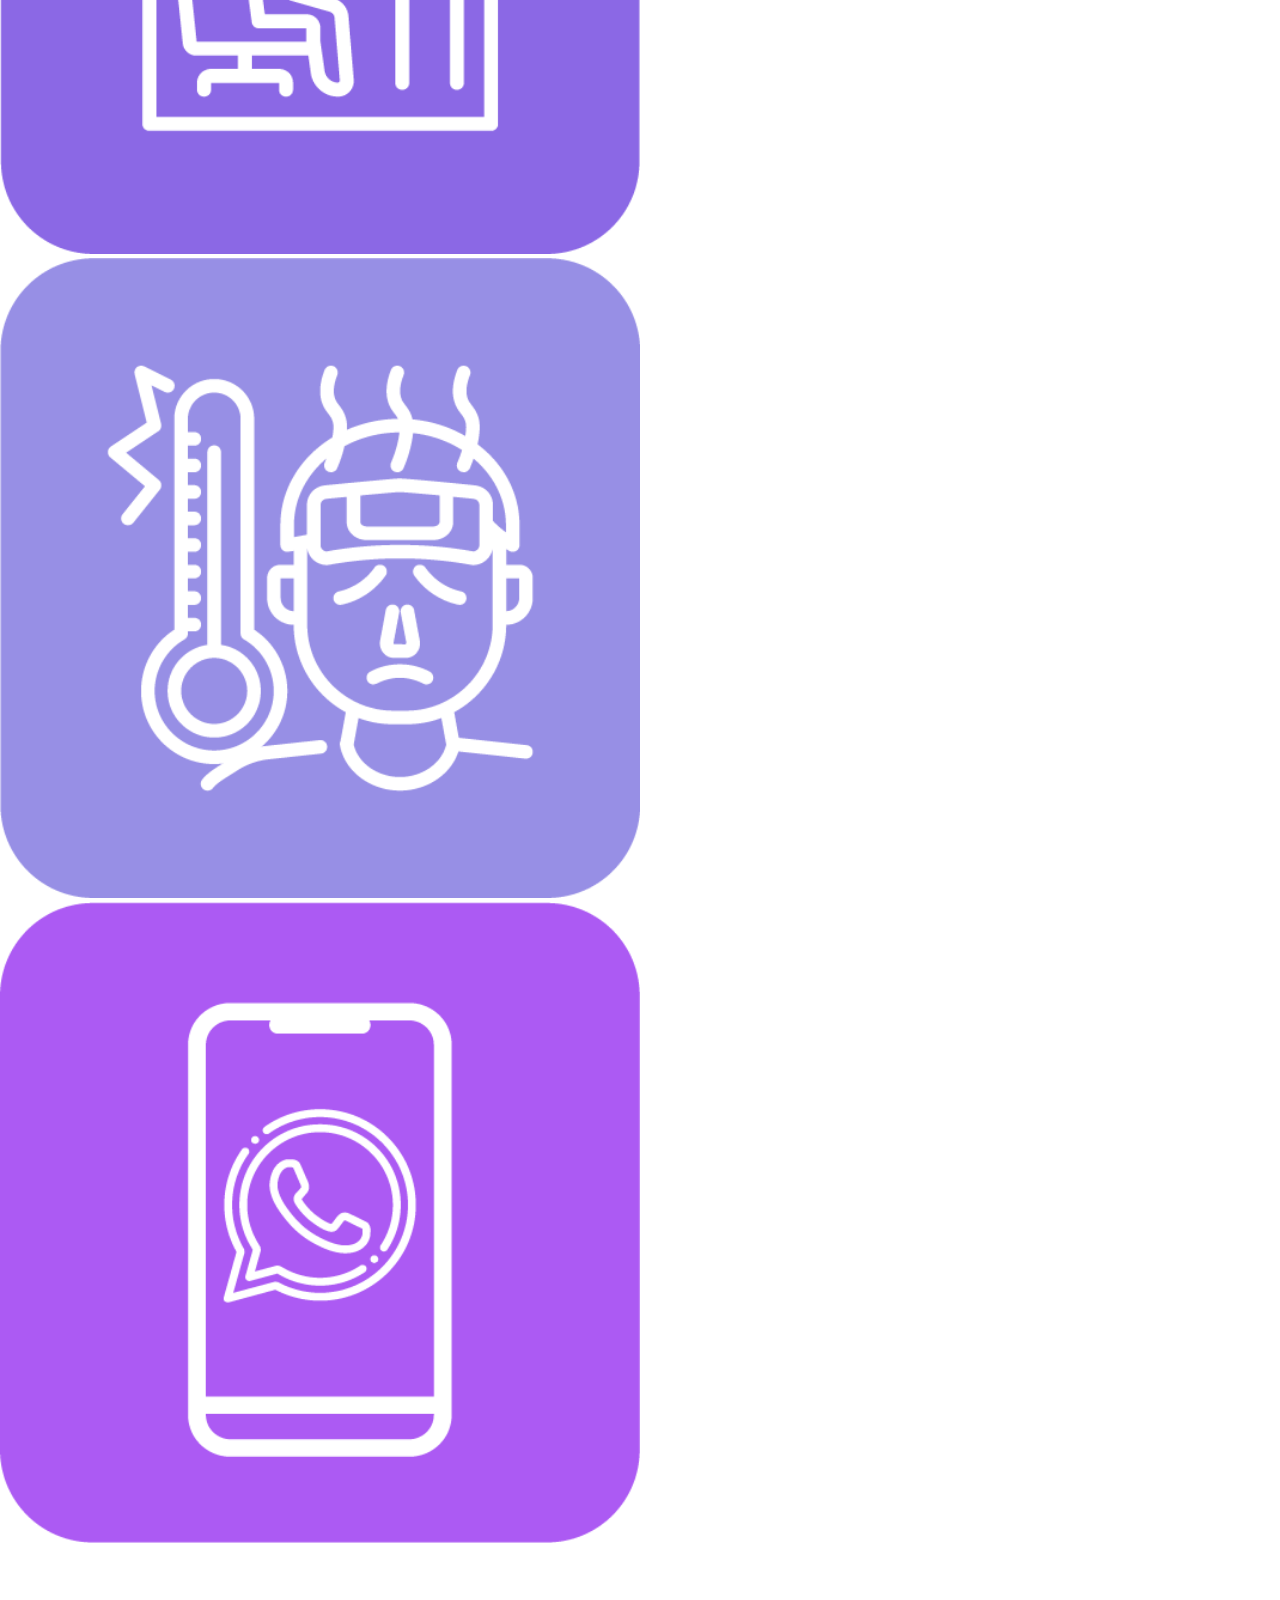
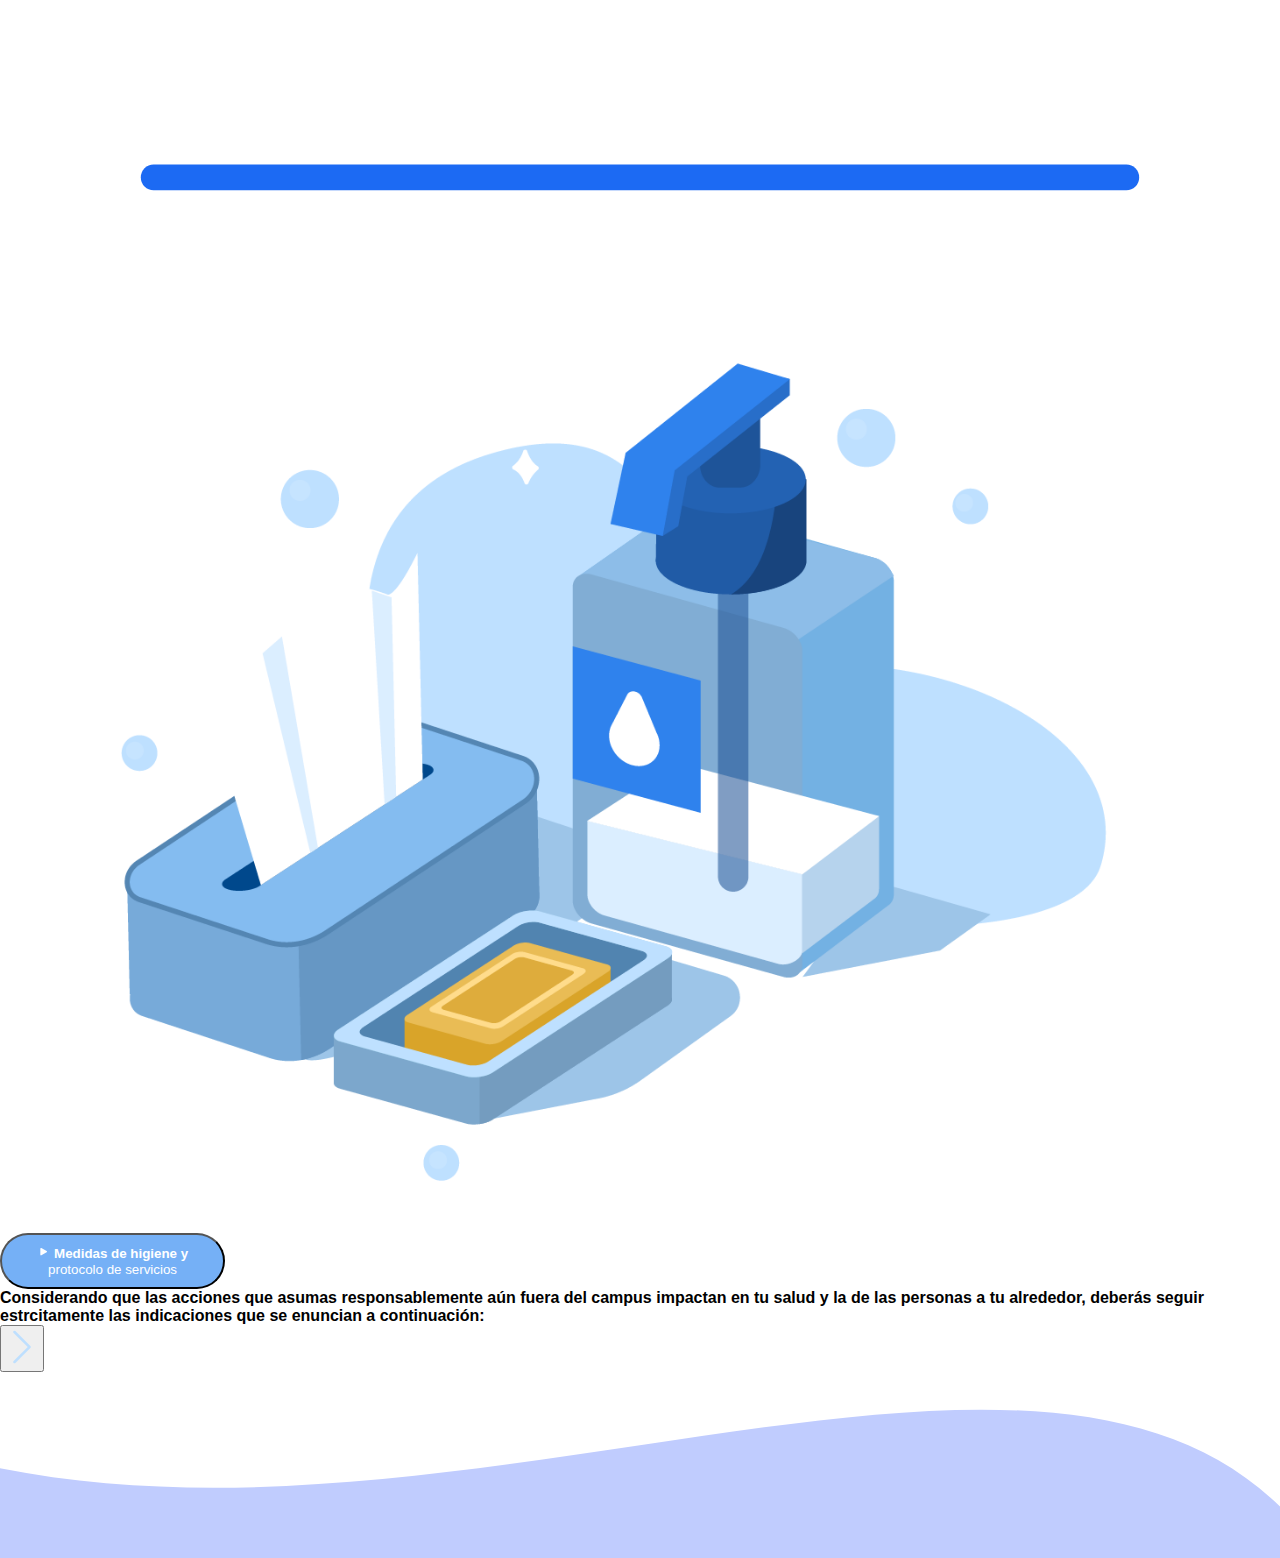
==== commit 688d7153: "4 commit" ====
--- a/index.html
+++ b/index.html
@@ -684,120 +684,318 @@
     <!-- Sección Nueva realidad | Medidas relacionadas -->
     <section>
         <div style="background-color: #1262f9;">
-            <div class="row">
-                <div class="col-md-4">
-                    <img src="./img/graficos/s3/ola2.png" alt="" width="100%" height="100%">
-                </div>
-
-                <div class="col-md-8 py-5">
-
-                    <!-- ESCUELA -->
-                    <div style="float: right;">
-                         <button class="btn btn-lg" style="background-color: #5aeef2; color: #183970; padding: 20px 25px; border-radius: 30px; border-top-right-radius: 0px; border-bottom-right-radius: 0px;">
+            <div class="">
+                <div class="row">
+                    <div class="col-md-4 text-left">
+                        <div style="height: 100%; overflow: hidden;" ><svg viewBox="0 0 200 150" preserveAspectRatio="none" style="height: 100%; width: 200%;"><path d="M41.48,0.50 C-36.96,66.61 139.10,90.28 3.68,194.89 L0.00,150.00 L0.00,0.00 Z" style="stroke: none; fill: #bedffe;"></path></svg></div>
+                    </div>
+    
+                    <div class="col-md-8 py-5">
+    
+                        <!-- ESCUELA -->
+                        <div style="float: right;">
+                             <button class="btn btn-lg" style="background-color: #5aeef2; color: #183970; padding: 20px 25px; border-radius: 30px; border-top-right-radius: 0px; border-bottom-right-radius: 0px;">
+                                <svg width="1em" height="1em" viewBox="0 0 16 16" class="bi bi-play-fill" fill="currentColor" xmlns="http://www.w3.org/2000/svg">
+                                    <path d="M11.596 8.697l-6.363 3.692c-.54.313-1.233-.066-1.233-.697V4.308c0-.63.692-1.01 1.233-.696l6.363 3.692a.802.802 0 0 1 0 1.393z"/>
+                                </svg>
+                                <strong>
+                                    Nueva realidad <br>
+                                </strong>
+                                    y convivencia dentro del campus
+                            </button>
+                        </div>
+                        <br><br><br><br>
+                        <div id="nRealidad1" class="container py-5 escuela">
+                            <div class="row">
+                                <div class="col-md-8 text-center" >
+                                    <img src="./img/graficos/s4/escuela.png" alt="escuela" width="40%" height="65%">
+                                </div>
+                                <div class="col-md-4 text-left">
+                                    <button class="btn btn-lg" onclick="abrirEscuela()">
+                                        <svg width="3em" height="3em" viewBox="0 0 16 16" style="color: #bedffe;" class="bi bi-chevron-right" fill="currentColor" xmlns="http://www.w3.org/2000/svg">
+                                            <path fill-rule="evenodd" d="M4.646 1.646a.5.5 0 0 1 .708 0l6 6a.5.5 0 0 1 0 .708l-6 6a.5.5 0 0 1-.708-.708L10.293 8 4.646 2.354a.5.5 0 0 1 0-.708z"/>
+                                        </svg>
+                                    </button>
+                                </div>
+                            </div>
+                        </div>
+                        <br><br>
+                        <div id="nRealidad2" style="display: none; background-color: #1262f9;" class="animate__animated animate__bounceInRight py-5">
+                            <div class="container">
+                                <div class="row">
+                                    <div class="col-md-1">
+                                        <button onclick="cerrarEscuela()" class="btn btn-lg">
+                                            <svg width="1em" height="1em" viewBox="0 0 16 16" style="color: #bedffe;" class="bi bi-chevron-left" fill="currentColor" xmlns="http://www.w3.org/2000/svg">
+                                                <path fill-rule="evenodd" d="M11.354 1.646a.5.5 0 0 1 0 .708L5.707 8l5.647 5.646a.5.5 0 0 1-.708.708l-6-6a.5.5 0 0 1 0-.708l6-6a.5.5 0 0 1 .708 0z"/>
+                                            </svg>
+                                        </button>
+                                    </div>
+                                    <div class="col-md-11 py-5" style="color: white;">
+                                        <li> Dirígete al salón de clases manteniendo la sana distancia.</li>
+                                        <li>El campus y las aulas tendrán capacidad reducida para asegurar el distanciamiento social</li>
+                                        <li>
+                                            Deberás abstenerte de realizar muestras de afecto que supongan
+                                            contacto físico, así como compartir materiales escolares o articulos
+                                            personales.
+                                        </li>
+                                    </div>
+                                </div>
+                            </div>
+                        </div>
+    
+                        <!-- SILLA -->
+                        <div style="float: right;">
+                            <button class="btn btn-lg" style="background-color: #70f5a6; color: #183970; padding: 20px 25px; border-radius: 30px; border-top-right-radius: 0px; border-bottom-right-radius: 0px;">
+                               <svg width="1em" height="1em" viewBox="0 0 16 16" class="bi bi-play-fill" fill="currentColor" xmlns="http://www.w3.org/2000/svg">
+                                   <path d="M11.596 8.697l-6.363 3.692c-.54.313-1.233-.066-1.233-.697V4.308c0-.63.692-1.01 1.233-.696l6.363 3.692a.802.802 0 0 1 0 1.393z"/>
+                               </svg>
+                                   Medidas relacionadas <br>
+                                <strong>
+                                    al desarrollo de clase
+                                </strong>
+                           </button>
+                        </div>
+                        <br><br><br><br>
+                        <div id="silla1" class="container py-5 cSilla">
+                            <div class="row">
+                                <div class="col-md-8 text-center" >
+                                    <img src="./img/graficos/s4/silla.png" alt="escuela" width="40%" height="65%">
+                                </div>
+                                <div class="col-md-4 text-left">
+                                    <button class="btn btn-lg" onclick="abrirSilla2()">
+                                        <svg width="3em" height="3em" viewBox="0 0 16 16" style="color: #bedffe;" class="bi bi-chevron-right" fill="currentColor" xmlns="http://www.w3.org/2000/svg">
+                                            <path fill-rule="evenodd" d="M4.646 1.646a.5.5 0 0 1 .708 0l6 6a.5.5 0 0 1 0 .708l-6 6a.5.5 0 0 1-.708-.708L10.293 8 4.646 2.354a.5.5 0 0 1 0-.708z"/>
+                                        </svg>
+                                    </button>
+                                </div>
+                            </div>
+                        </div>
+                        <br><br>
+                        <div id="silla2" style="display: none; background-color: #1262f9;" class="animate__animated animate__bounceInRight py-5">
+                            <div class="container">
+                                <div class="row">
+                                    <div class="col-md-1">
+                                        <button onclick="cerrarSilla2()" class="btn btn-lg">
+                                            <svg width="1em" height="1em" viewBox="0 0 16 16" style="color: #bedffe;" class="bi bi-chevron-left" fill="currentColor" xmlns="http://www.w3.org/2000/svg">
+                                                <path fill-rule="evenodd" d="M11.354 1.646a.5.5 0 0 1 0 .708L5.707 8l5.647 5.646a.5.5 0 0 1-.708.708l-6-6a.5.5 0 0 1 0-.708l6-6a.5.5 0 0 1 .708 0z"/>
+                                            </svg>
+                                        </button>
+                                    </div>
+                                    <div class="col-md-11 py-5" style="color: white;">
+                                        <li> Dirígete al salón de clases manteniendo la sana distancia.</li>
+                                        <li>El campus y las aulas tendrán capacidad reducida para asegurar el distanciamiento social</li>
+                                        <li>
+                                            Deberás abstenerte de realizar muestras de afecto que supongan
+                                            contacto físico, así como compartir materiales escolares o articulos
+                                            personales.
+                                        </li>
+                                    </div>
+                                </div>
+                            </div>
+                        </div>
+                        
+                    </div>
+                </div>
+            </div>
+        </div>
+    </section>
+
+    <!-- Sección Información permanente -->
+    <section>
+        <div style="background-color: white;">
+            <div class="container py-5 text-center">
+                <button class="btn btn-lg" style="background-color: #8c68e6; color: white; padding: 10px 35px; border-radius: 30px;">
+                    <svg width="1em" height="1em" viewBox="0 0 16 16" class="bi bi-play-fill" fill="currentColor" xmlns="http://www.w3.org/2000/svg">
+                        <path d="M11.596 8.697l-6.363 3.692c-.54.313-1.233-.066-1.233-.697V4.308c0-.63.692-1.01 1.233-.696l6.363 3.692a.802.802 0 0 1 0 1.393z"/>
+                    </svg>
+                    <strong>
+                        Información permanente <br>
+                    </strong>
+                        para tu salud y bienestar
+                </button>
+                
+                <p class="py-5" style="font-size: 18px;">
+                    <strong>
+                        Considerando que las acciones que asumas responsablemente aún fuera
+                        del campus impactan en tu salud y la de las personas a tu alrededor,
+                        deberás seguir estrcitamente las indicaciones que se enuncian
+                        a continuación:
+                    </strong>
+                </p>
+
+                <div class="row py-3">
+                    <div class="col-md-4">
+                        <input type="image" src="./img/graficos/s5/boton1.png" width="50%" height="70%" onclick="boton1()"/> 
+                    </div>
+                    <div class="col-md-4">
+                        <input type="image" src="./img/graficos/s5/boton2.png" width="50%" height="70%" onclick="boton2()"/> 
+                    </div>
+                    <div class="col-md-4">
+                        <input type="image" src="./img/graficos/s5/boton3.png" width="50%" height="70%" onclick="boton3()"/> 
+                    </div>
+                </div>
+
+                <div id="boton1" style="background-color: #8c68e6; display: none; border-radius: 20px;" class="animate__animated animate__bounceInUp">
+                    <div class="container py-3 text-center">
+                        <p style="color: white; font-size: 22px;">
+                            Las personas pertenecientes a grupos de riesgo
+                            (estudiantes, docentes y personal administrativo)
+                            deberán continuar con sus actividades de manera remota.
+                        </p>
+                    </div>
+                </div>
+                
+                <div id="boton2" style="background-color: #978fe5; display: none; border-radius: 20px;" class="animate__animated animate__bounceInUp">
+                    <div class="container py-3 text-center">
+                        <p style="color: white; font-size: 22px;">
+                            Las personas pertenecientes a grupos de riesgo
+                            (estudiantes, docentes y personal administrativo)
+                            deberán continuar con sus actividades de manera remota.
+                        </p>
+                    </div>
+                </div>
+    
+                <div id="boton3" style="background-color: #ad5af4; display: none; border-radius: 20px;" class="animate__animated animate__bounceInUp">
+                    <div class="container py-3 text-center">
+                        <p style="color: white; font-size: 22px;">
+                            Las personas pertenecientes a grupos de riesgo
+                            (estudiantes, docentes y personal administrativo)
+                            deberán continuar con sus actividades de manera remota.
+                        </p>
+                    </div>
+                </div>
+
+                <svg width="100%" height="100%" viewBox="0 0 250 70">
+                    <line x1="30" y1="45" x2="220" y2="45" style="stroke:#1c6af3;stroke-width:5; stroke-linecap: round"></line>
+                </svg>
+
+            </div>
+        </div>
+    </section>
+
+    <!-- Sección Medidas de higiene -->
+    <section>
+        <div class="" style="background-color: white;">
+            <div class="container">
+                <div class="row text-center">
+                    <div class="col-md-6">
+                        <img src="./img/graficos/s6/gel.png" alt="" width="90%" height="90%">
+                    </div>
+                    <div class="col-md-6">
+                        <button class="btn btn-lg" style="background-color: #75b0f6; color: white; padding: 10px 35px; border-radius: 30px;">
                             <svg width="1em" height="1em" viewBox="0 0 16 16" class="bi bi-play-fill" fill="currentColor" xmlns="http://www.w3.org/2000/svg">
                                 <path d="M11.596 8.697l-6.363 3.692c-.54.313-1.233-.066-1.233-.697V4.308c0-.63.692-1.01 1.233-.696l6.363 3.692a.802.802 0 0 1 0 1.393z"/>
                             </svg>
                             <strong>
-                                Nueva realidad <br>
+                                Medidas de higiene y <br>
                             </strong>
-                                y convivencia dentro del campus
+                                protocolo de servicios
                         </button>
-                    </div>
-                    <br><br><br><br>
-                    <div id="nRealidad1" class="container py-5 escuela">
-                        <div class="row">
-                            <div class="col-md-8 text-center" >
-                                <img src="./img/graficos/s4/escuela.png" alt="escuela" width="50%" height="70%">
-                            </div>
-                            <div class="col-md-4 text-left">
-                                <button class="btn btn-lg" onclick="abrirEscuela()">
-                                    <svg width="3em" height="3em" viewBox="0 0 16 16" style="color: #bedffe;" class="bi bi-chevron-right" fill="currentColor" xmlns="http://www.w3.org/2000/svg">
-                                        <path fill-rule="evenodd" d="M4.646 1.646a.5.5 0 0 1 .708 0l6 6a.5.5 0 0 1 0 .708l-6 6a.5.5 0 0 1-.708-.708L10.293 8 4.646 2.354a.5.5 0 0 1 0-.708z"/>
-                                    </svg>
-                                </button>
-                            </div>
+                        <p class="py-3" style="font-size: 16px;">
+                            <strong>
+                                Considerando que las acciones que asumas responsablemente aún fuera
+                                del campus impactan en tu salud y la de las personas a tu alrededor,
+                                deberás seguir estrcitamente las indicaciones que se enuncian
+                                a continuación:
+                            </strong>
+                        </p>
+                        <div class="text-center">
+                            <button class="btn btn-lg" onclick="abrirMH()">
+                                <svg width="3em" height="3em" viewBox="0 0 16 16" style="color: #bedffe;" class="bi bi-chevron-right" fill="currentColor" xmlns="http://www.w3.org/2000/svg">
+                                    <path fill-rule="evenodd" d="M4.646 1.646a.5.5 0 0 1 .708 0l6 6a.5.5 0 0 1 0 .708l-6 6a.5.5 0 0 1-.708-.708L10.293 8 4.646 2.354a.5.5 0 0 1 0-.708z"/>
+                                </svg>
+                            </button>
                         </div>
-                    </div>
-                    <br><br>
-                    <div id="nRealidad2" style="display: none; background-color: #1262f9;" class="animate__animated animate__bounceInRight py-5">
-                        <div class="container">
-                            <div class="row">
-                                <div class="col-md-1">
-                                    <button onclick="cerrarEscuela()" class="btn btn-lg">
-                                        <svg width="1em" height="1em" viewBox="0 0 16 16" style="color: #bedffe;" class="bi bi-chevron-left" fill="currentColor" xmlns="http://www.w3.org/2000/svg">
-                                            <path fill-rule="evenodd" d="M11.354 1.646a.5.5 0 0 1 0 .708L5.707 8l5.647 5.646a.5.5 0 0 1-.708.708l-6-6a.5.5 0 0 1 0-.708l6-6a.5.5 0 0 1 .708 0z"/>
+                        
+                    </div>
+                </div>
+            </div>
+            <br><br>
+            <div style="height: 150px; overflow: hidden;" ><svg viewBox="0 0 500 150" preserveAspectRatio="none" style="height: 100%; width: 100%;"><path d="M-3.10,58.70 C185.38,159.38 404.91,-147.53 501.41,102.13 L511.00,179.11 L-5.36,157.39 Z" style="stroke: none; fill: #c0ccfe;"></path></svg></div>
+        </div>
+
+        <!-- Carousel pantalla completa -->
+        <div>
+            <div id="mhpantalla" class="animate__animated animate__bounceInRight "> 
+                
+                <div style="color: white;" class="container py-5 "> 
+                    <br><br><br>
+                    <div class="py-5">
+                        <div id="carouselExampleControls" class="carousel slide" data-ride="carousel">
+                            <div class="carousel-inner">
+                              <div class="carousel-item active">
+                                <div class="text-center">
+                                    <img src="./img/graficos/s6/cafe.png" alt="" width="15%" height="15%">
+        
+                                    <h1 style="font-size: 500%;">
+                                        <strong>
+                                            Cafetería
+                                        </strong>
+                                    </h1>
+                                    <h5>
+                                        El uso correcto del cubrebocas,
+                                        (cubriendo nariz y boca) es obligatorio
+                                        durante toda la estancia en el campus.
+                                    </h5>
+                                </div>
+                              </div>
+                              <div class="carousel-item">
+                                <div class="text-center">
+                                    <img src="./img/graficos/s6/biblioteca.png" alt="" width="25%" height="25%">
+        
+                                    <h1 style="font-size: 500%;">
+                                        <strong>
+                                            Biblioteca 
+                                        </strong>
+                                    </h1>
+                                    <h5>
+                                        El uso correcto del cubrebocas,
+                                        (cubriendo nariz y boca) es obligatorio
+                                        durante toda la estancia en el campus.
+                                    </h5>
+                                </div>
+                              </div>
+                              <div class="carousel-item">
+                                <div class="text-center">
+                                    <img src="./img/graficos/s6/cancha.png" alt="" width="25%" height="25%">
+        
+                                    <h1 style="font-size: 500%;">
+                                        <strong>
+                                            Instalaciones deportivas
+                                        </strong>
+                                    </h1>
+                                    <h5>
+                                        El uso correcto del cubrebocas,
+                                        (cubriendo nariz y boca) es obligatorio
+                                        durante toda la estancia en el campus.
+                                    </h5>
+
+                                    <button onclick="cerrarMH()" class="btn btn-lg">
+                                        <svg width="2em" height="2em" viewBox="0 0 16 16" class="bi bi-x-circle" style="color: white;" fill="currentColor" xmlns="http://www.w3.org/2000/svg">
+                                            <path fill-rule="evenodd" d="M8 15A7 7 0 1 0 8 1a7 7 0 0 0 0 14zm0 1A8 8 0 1 0 8 0a8 8 0 0 0 0 16z"/>
+                                            <path fill-rule="evenodd" d="M4.646 4.646a.5.5 0 0 1 .708 0L8 7.293l2.646-2.647a.5.5 0 0 1 .708.708L8.707 8l2.647 2.646a.5.5 0 0 1-.708.708L8 8.707l-2.646 2.647a.5.5 0 0 1-.708-.708L7.293 8 4.646 5.354a.5.5 0 0 1 0-.708z"/>
                                         </svg>
                                     </button>
                                 </div>
-                                <div class="col-md-11 py-5" style="color: white;">
-                                    <li> Dirígete al salón de clases manteniendo la sana distancia.</li>
-                                    <li>El campus y las aulas tendrán capacidad reducida para asegurar el distanciamiento social</li>
-                                    <li>
-                                        Deberás abstenerte de realizar muestras de afecto que supongan
-                                        contacto físico, así como compartir materiales escolares o articulos
-                                        personales.
-                                    </li>
-                                </div>
+                              </div>
                             </div>
-                        </div>
-                    </div>
-
-                    <!-- SILLA -->
-                    <div style="float: right;">
-                        <button class="btn btn-lg" style="background-color: #70f5a6; color: #183970; padding: 20px 25px; border-radius: 30px; border-top-right-radius: 0px; border-bottom-right-radius: 0px;">
-                           <svg width="1em" height="1em" viewBox="0 0 16 16" class="bi bi-play-fill" fill="currentColor" xmlns="http://www.w3.org/2000/svg">
-                               <path d="M11.596 8.697l-6.363 3.692c-.54.313-1.233-.066-1.233-.697V4.308c0-.63.692-1.01 1.233-.696l6.363 3.692a.802.802 0 0 1 0 1.393z"/>
-                           </svg>
-                               Medidas relacionadas <br>
-                            <strong>
-                                al desarrollo de clase
-                            </strong>
-                       </button>
-                    </div>
-                    <br><br><br><br>
-                    <div id="silla1" class="container py-5 cSilla">
-                        <div class="row">
-                            <div class="col-md-8 text-center" >
-                                <img src="./img/graficos/s4/silla.png" alt="escuela" width="40%" height="70%">
-                            </div>
-                            <div class="col-md-4 text-left">
-                                <button class="btn btn-lg" onclick="abrirSilla2()">
-                                    <svg width="3em" height="3em" viewBox="0 0 16 16" style="color: #bedffe;" class="bi bi-chevron-right" fill="currentColor" xmlns="http://www.w3.org/2000/svg">
-                                        <path fill-rule="evenodd" d="M4.646 1.646a.5.5 0 0 1 .708 0l6 6a.5.5 0 0 1 0 .708l-6 6a.5.5 0 0 1-.708-.708L10.293 8 4.646 2.354a.5.5 0 0 1 0-.708z"/>
-                                    </svg>
-                                </button>
-                            </div>
-                        </div>
-                    </div>
-                    <br><br>
-                    <div id="silla2" style="display: none; background-color: #1262f9;" class="animate__animated animate__bounceInRight py-5">
-                        <div class="container">
-                            <div class="row">
-                                <div class="col-md-1">
-                                    <button onclick="cerrarSilla2()" class="btn btn-lg">
-                                        <svg width="1em" height="1em" viewBox="0 0 16 16" style="color: #bedffe;" class="bi bi-chevron-left" fill="currentColor" xmlns="http://www.w3.org/2000/svg">
-                                            <path fill-rule="evenodd" d="M11.354 1.646a.5.5 0 0 1 0 .708L5.707 8l5.647 5.646a.5.5 0 0 1-.708.708l-6-6a.5.5 0 0 1 0-.708l6-6a.5.5 0 0 1 .708 0z"/>
-                                        </svg>
-                                    </button>
-                                </div>
-                                <div class="col-md-11 py-5" style="color: white;">
-                                    <li> Dirígete al salón de clases manteniendo la sana distancia.</li>
-                                    <li>El campus y las aulas tendrán capacidad reducida para asegurar el distanciamiento social</li>
-                                    <li>
-                                        Deberás abstenerte de realizar muestras de afecto que supongan
-                                        contacto físico, así como compartir materiales escolares o articulos
-                                        personales.
-                                    </li>
-                                </div>
-                            </div>
-                        </div>
-                    </div>
-                    
-                </div>
+                            <a class="carousel-control-prev" href="#carouselExampleControls" role="button" data-slide="prev">
+                              <span class="carousel-control-prev-icon" aria-hidden="true"></span>
+                              <span class="sr-only">Previous</span>
+                            </a>
+                            <a class="carousel-control-next" href="#carouselExampleControls" role="button" data-slide="next">
+                              <span class="carousel-control-next-icon" aria-hidden="true"></span>
+                              <span class="sr-only">Next</span>
+                            </a>
+                          </div>
+                    </div>
+                </div>
+
             </div>
+
+           
         </div>
     </section>
-
 
 
     <!-- --------------------------------SCRIPTS--------------------------- -->
@@ -992,6 +1190,57 @@
                     div2 = document.getElementById('silla1');
                     div2.style.display = 'block'; 
 
+            }
+        </script>
+
+    <!-- SCRIPTS INFORMACIÓN PERMANENTE -->
+        <script>
+
+            function boton1(){
+            
+                divboton1 = document.getElementById('boton1');
+                divboton1.style.display = 'block';
+                divboton2 = document.getElementById('boton2');
+                divboton2.style.display = 'none';
+                divboton3 = document.getElementById('boton3');
+                divboton3.style.display = 'none';
+            }
+
+            function boton2(){
+            
+                divboton1 = document.getElementById('boton1');
+                divboton1.style.display = 'none';
+                divboton2 = document.getElementById('boton2');
+                divboton2.style.display = 'block';
+                divboton3 = document.getElementById('boton3');
+                divboton3.style.display = 'none';
+            }
+
+            function boton3(){
+            
+                divboton1 = document.getElementById('boton1');
+                divboton1.style.display = 'none';
+                divboton2 = document.getElementById('boton2');
+                divboton2.style.display = 'none';
+                divboton3 = document.getElementById('boton3');
+                divboton3.style.display = 'block';
+            }
+
+        </script>
+
+    <!-- SCRIPTS MEDIDAS DE HIGIENE -->
+
+        <script>
+            function abrirMH(){
+            
+                divmh = document.getElementById('mhpantalla');
+                divmh.style.display = 'block';
+            }
+
+            function cerrarMH(){
+
+                divmh = document.getElementById('mhpantalla');
+                divmh.style.display = 'none';
             }
         </script>
 
--- a/css/estilos.css
+++ b/css/estilos.css
@@ -128,4 +128,15 @@
     background-color: #3fb7f4; 
     display: none; 
     
+}
+
+#mhpantalla{
+    z-index: 9997; 
+    width: 100%; 
+    height: 100%; 
+    position: fixed; 
+    top: 0; 
+    left: 0;
+    background-color: #75b0f6; 
+    display: none;
 }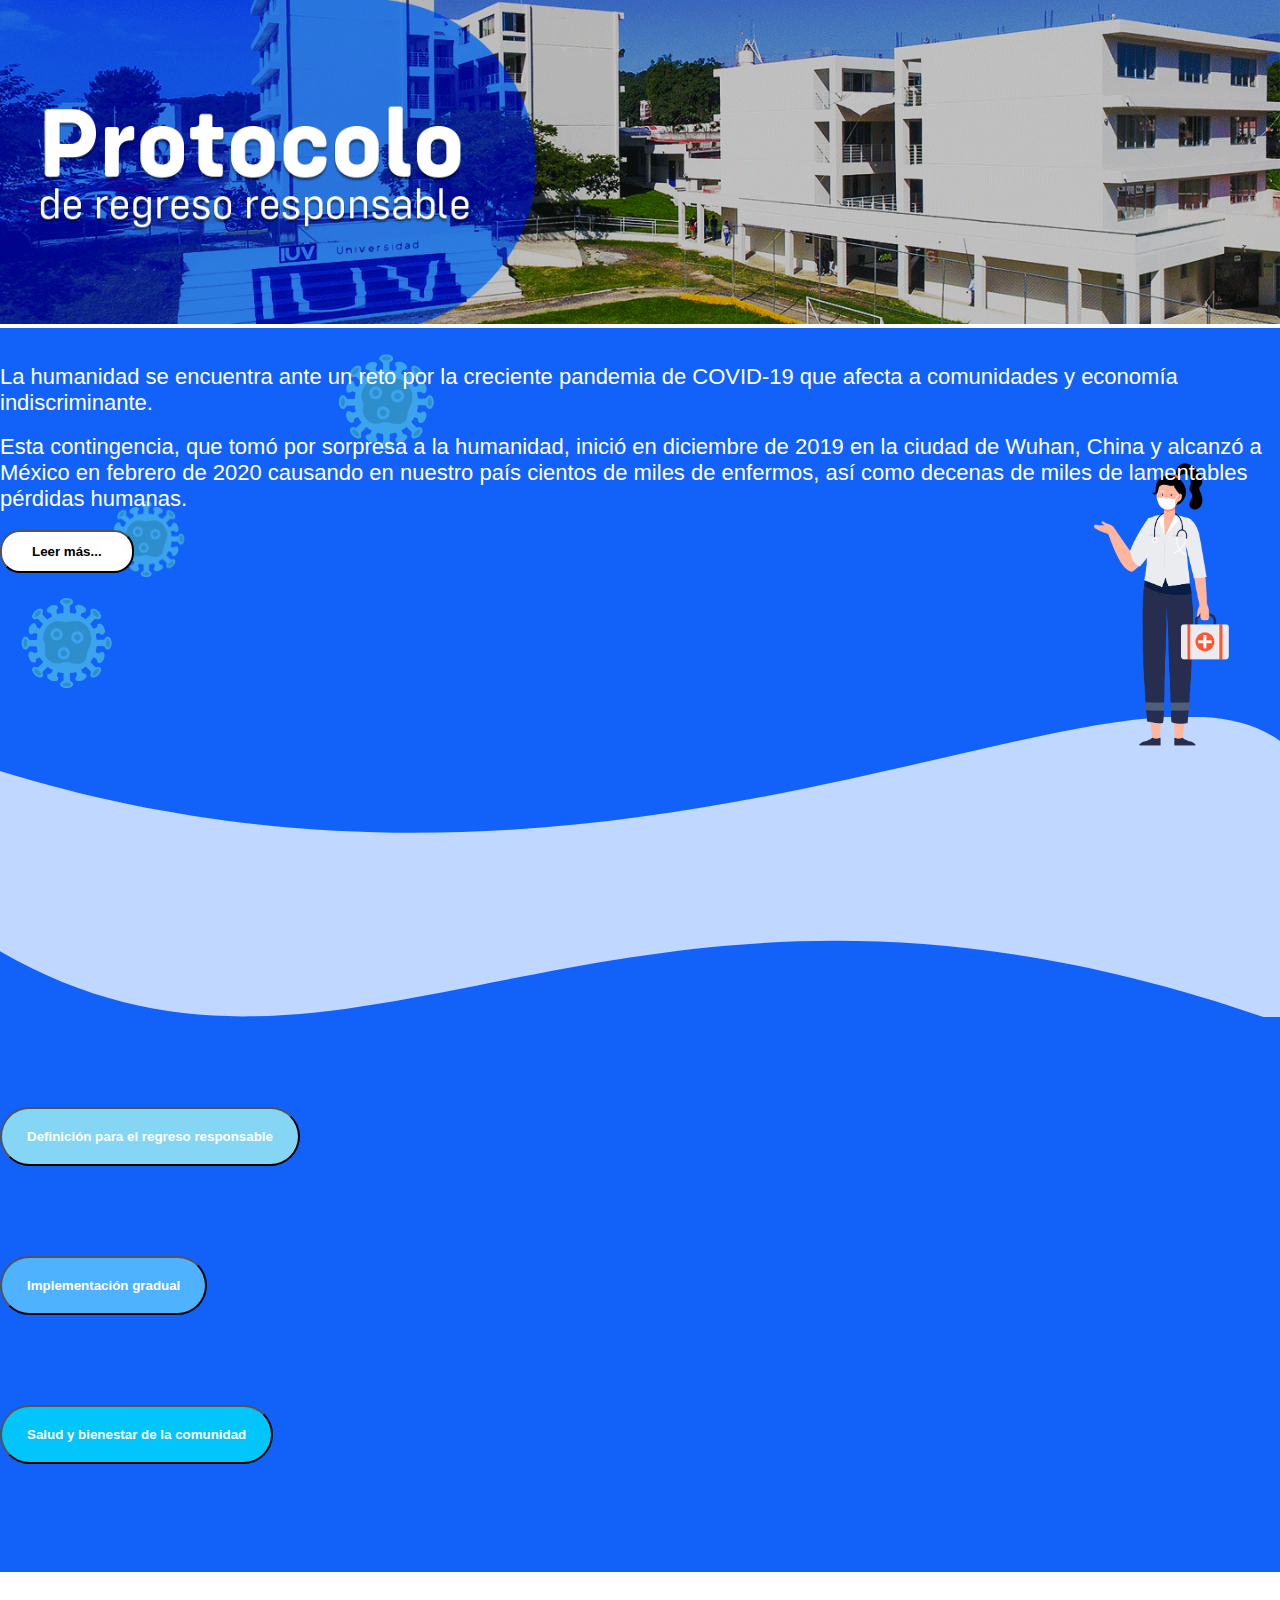
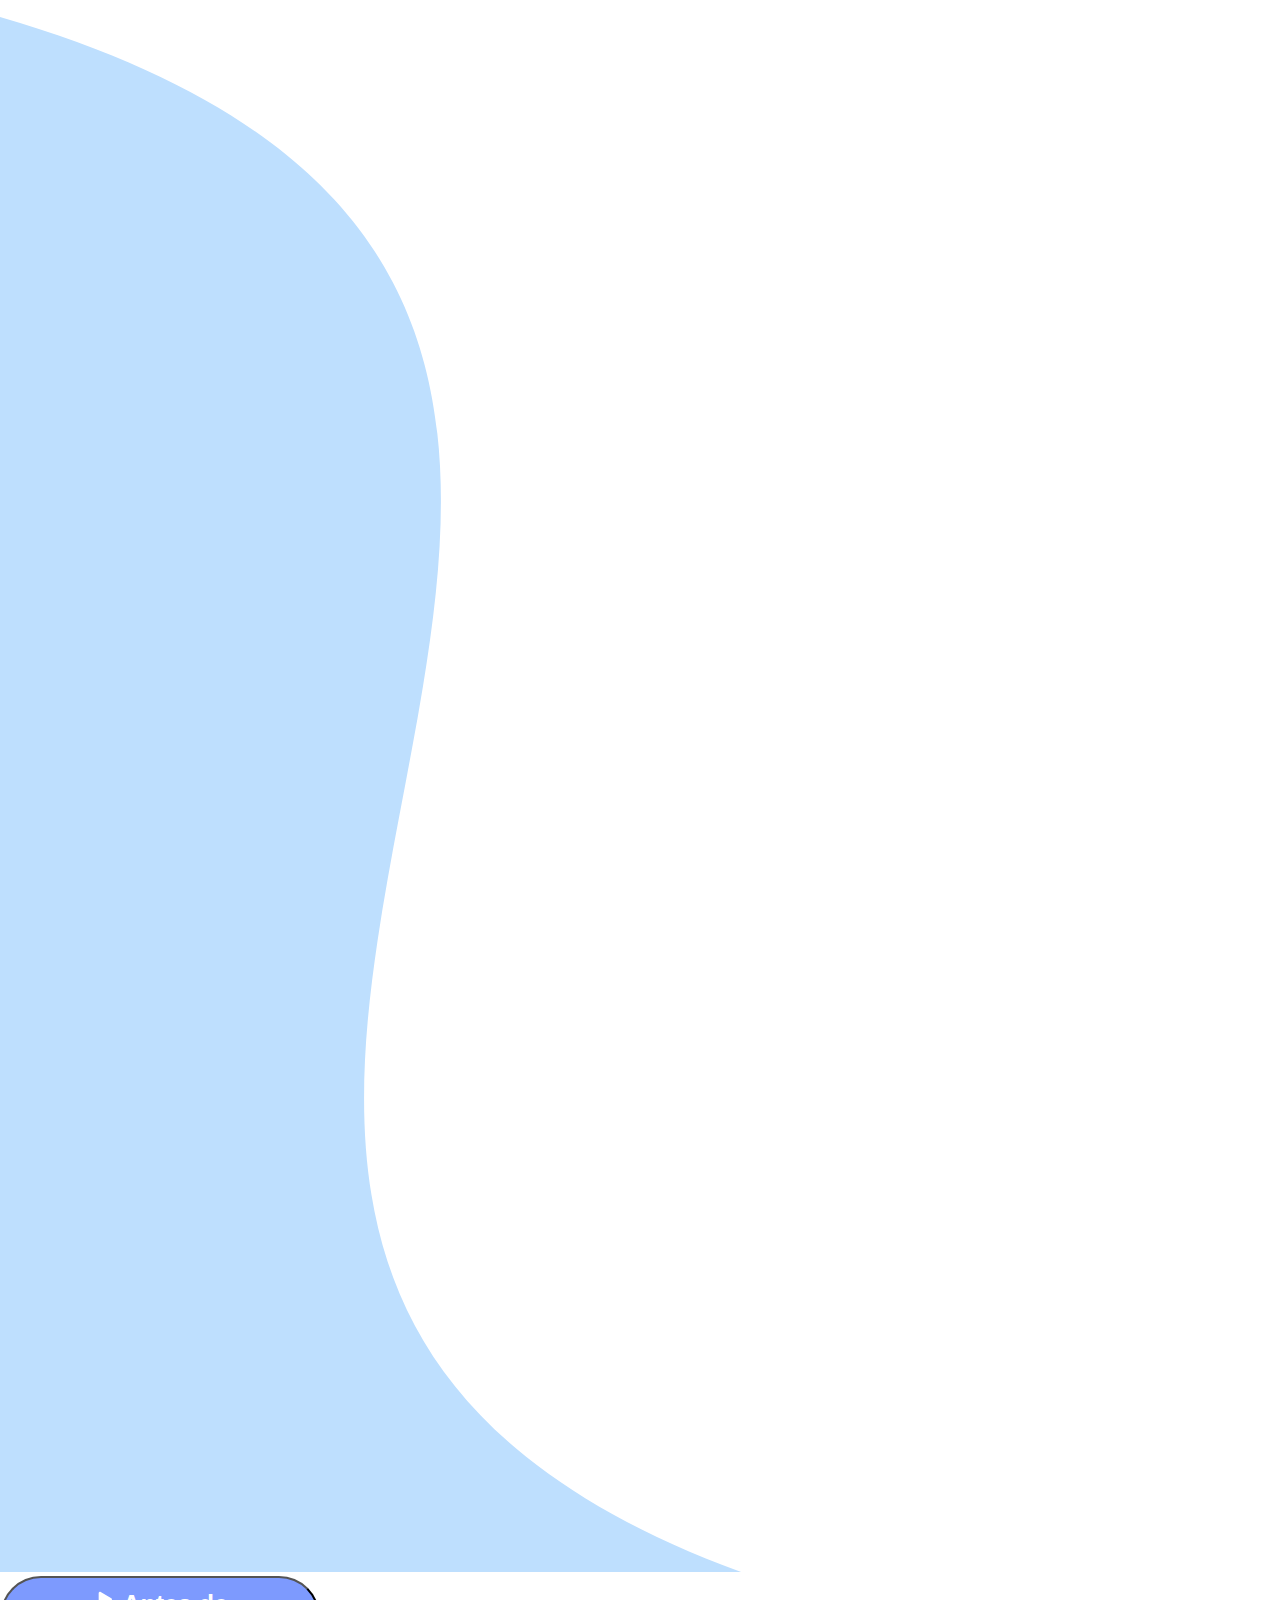
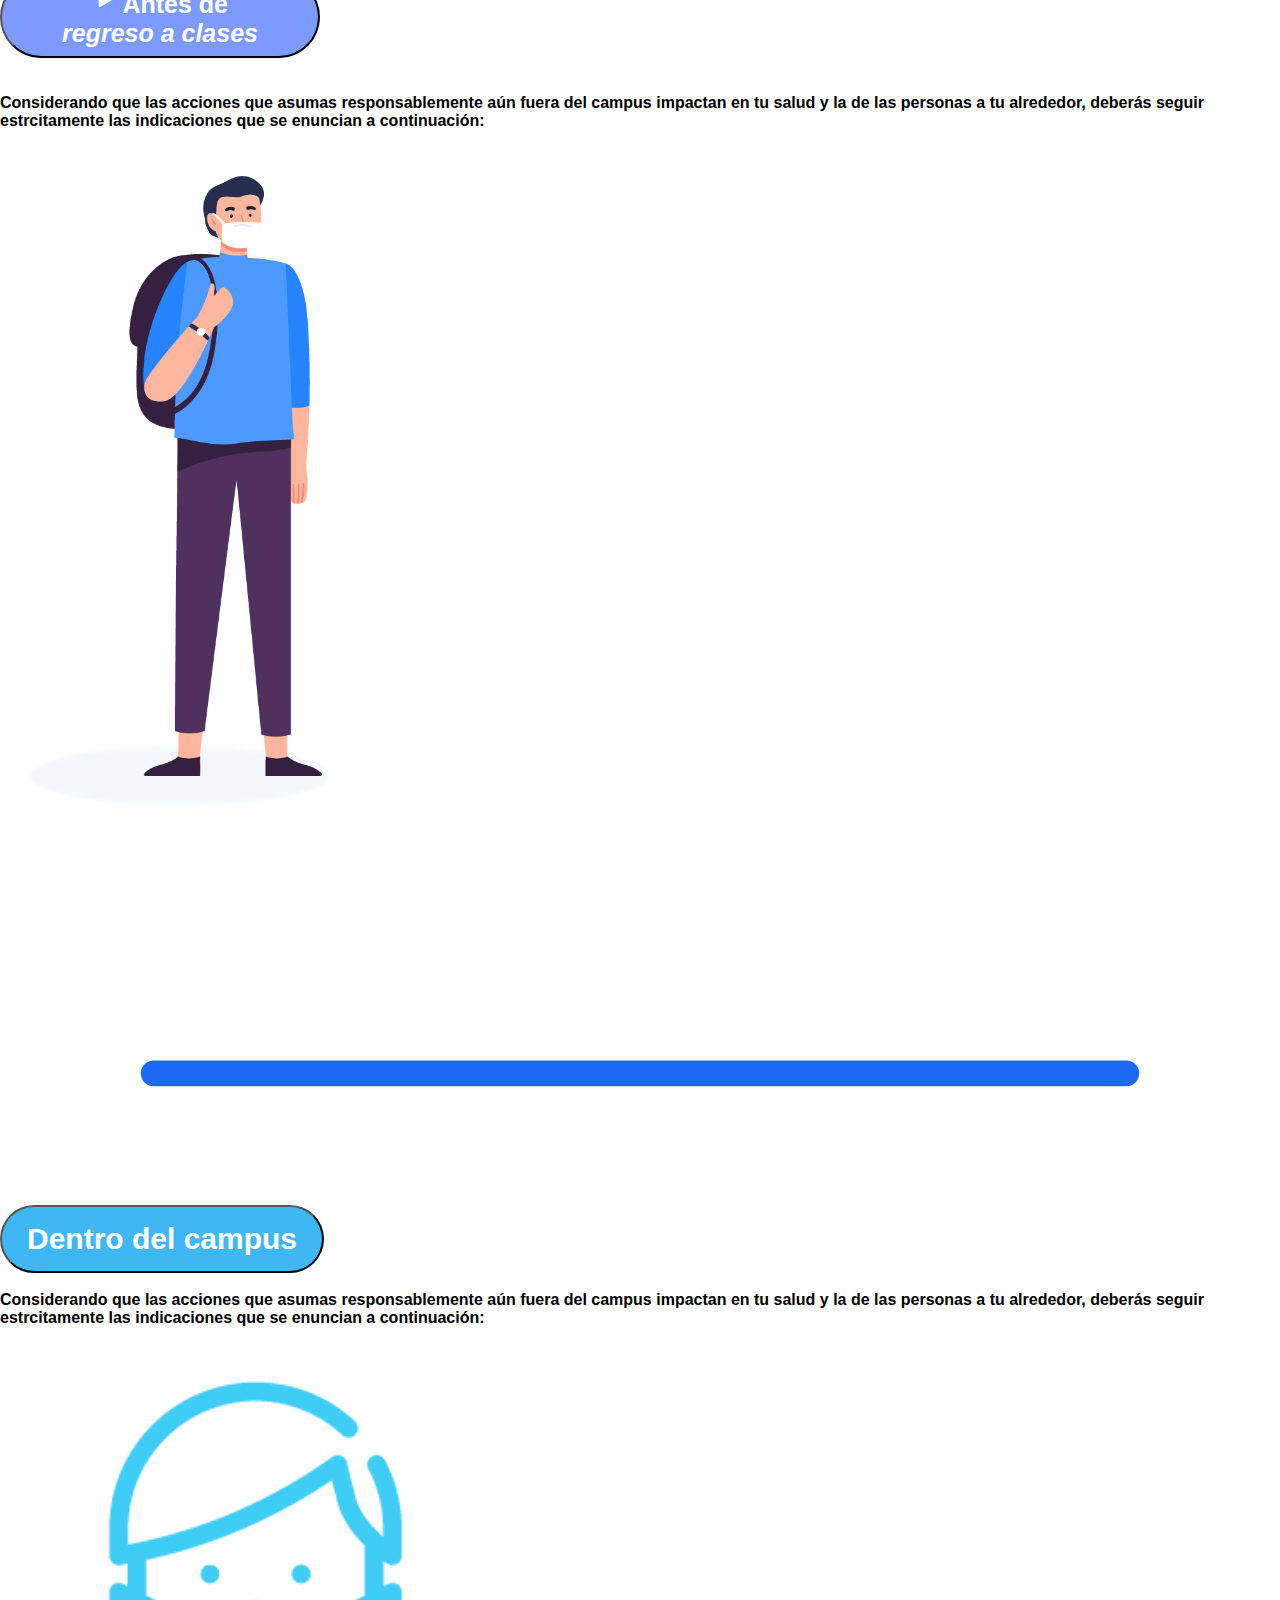
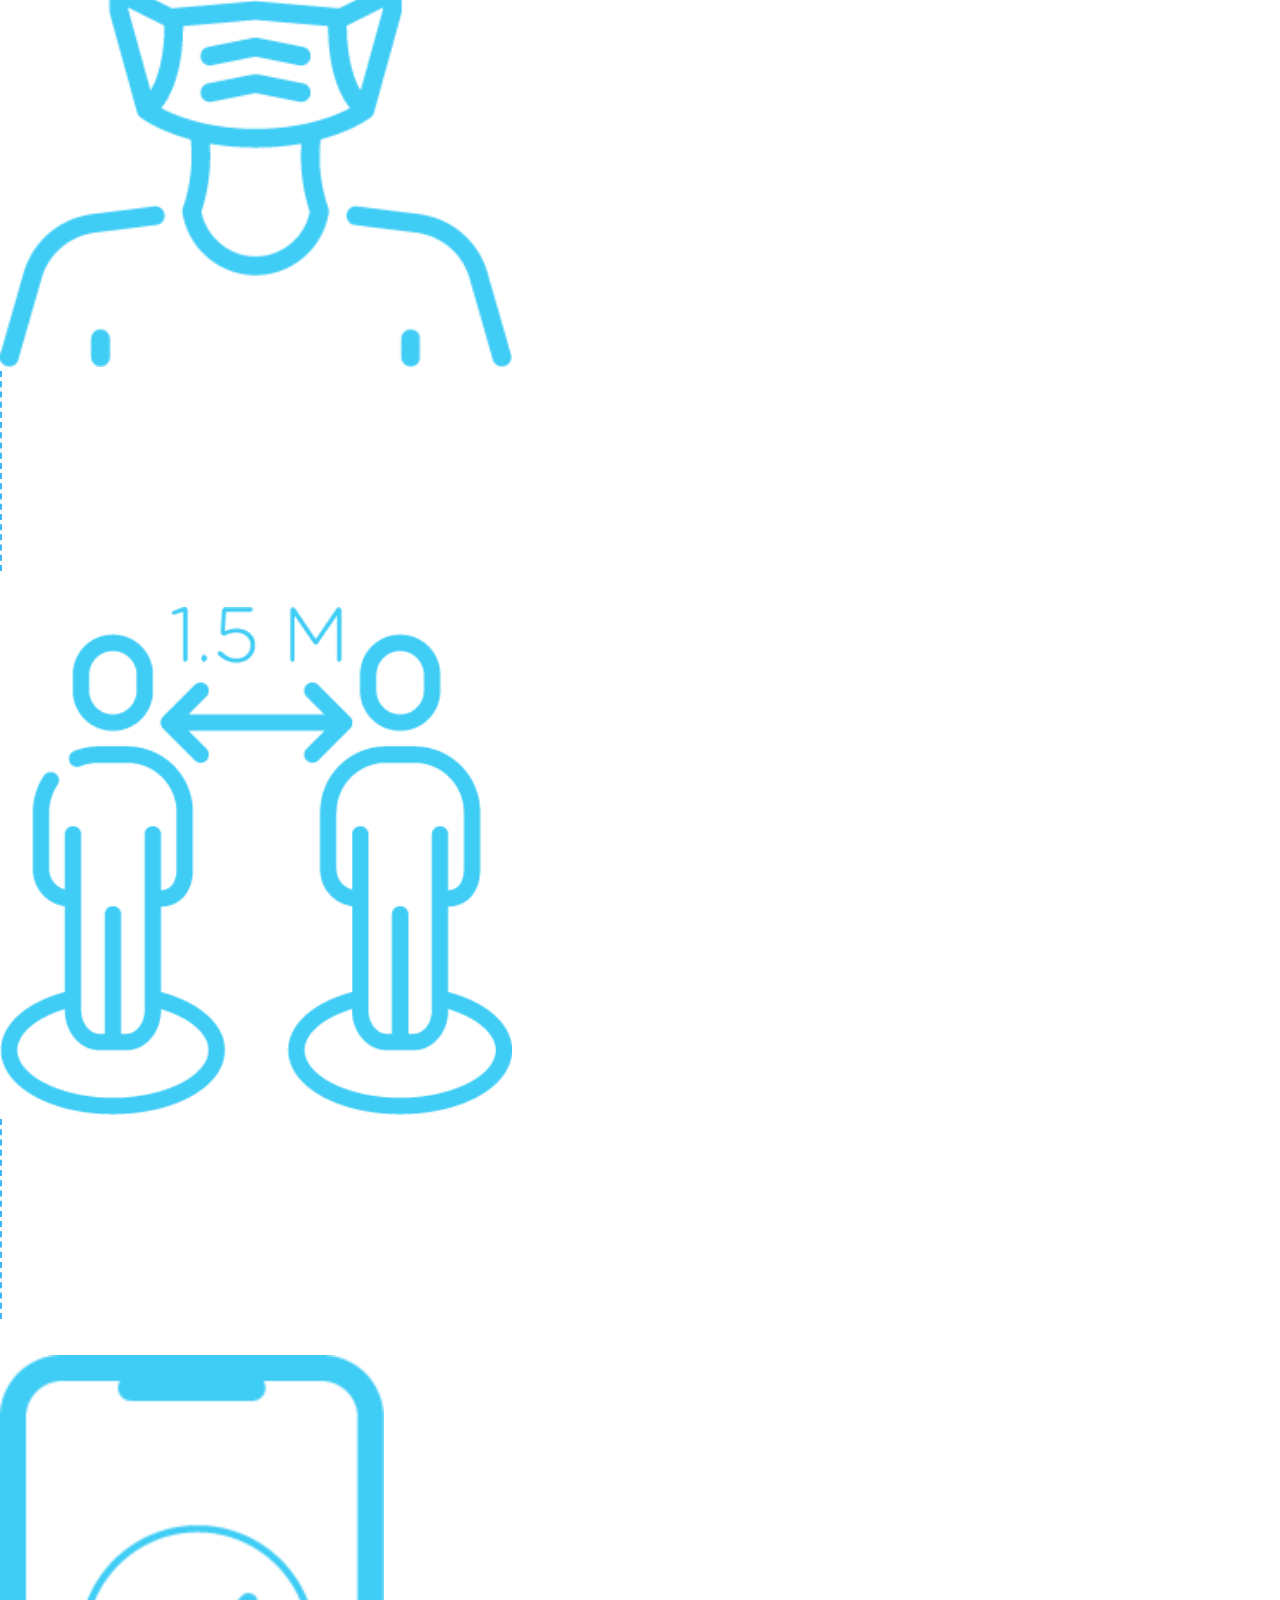
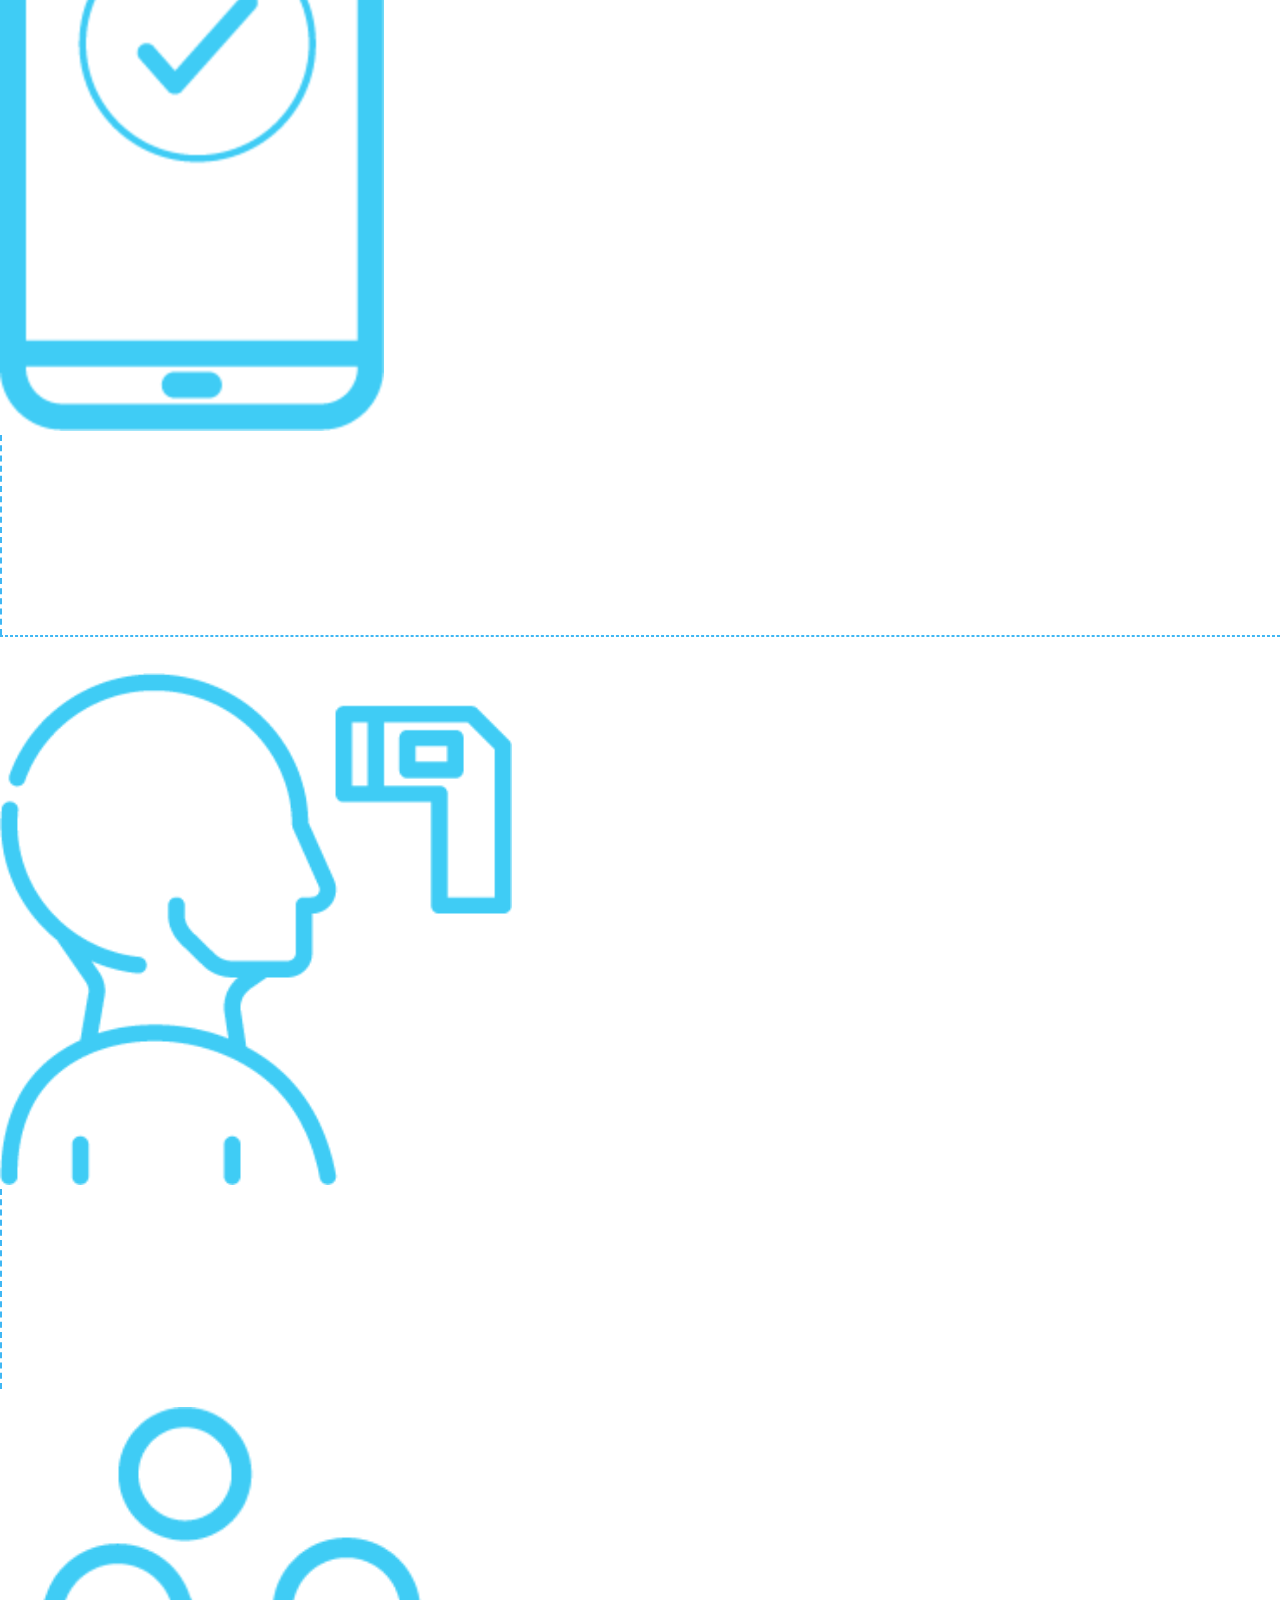
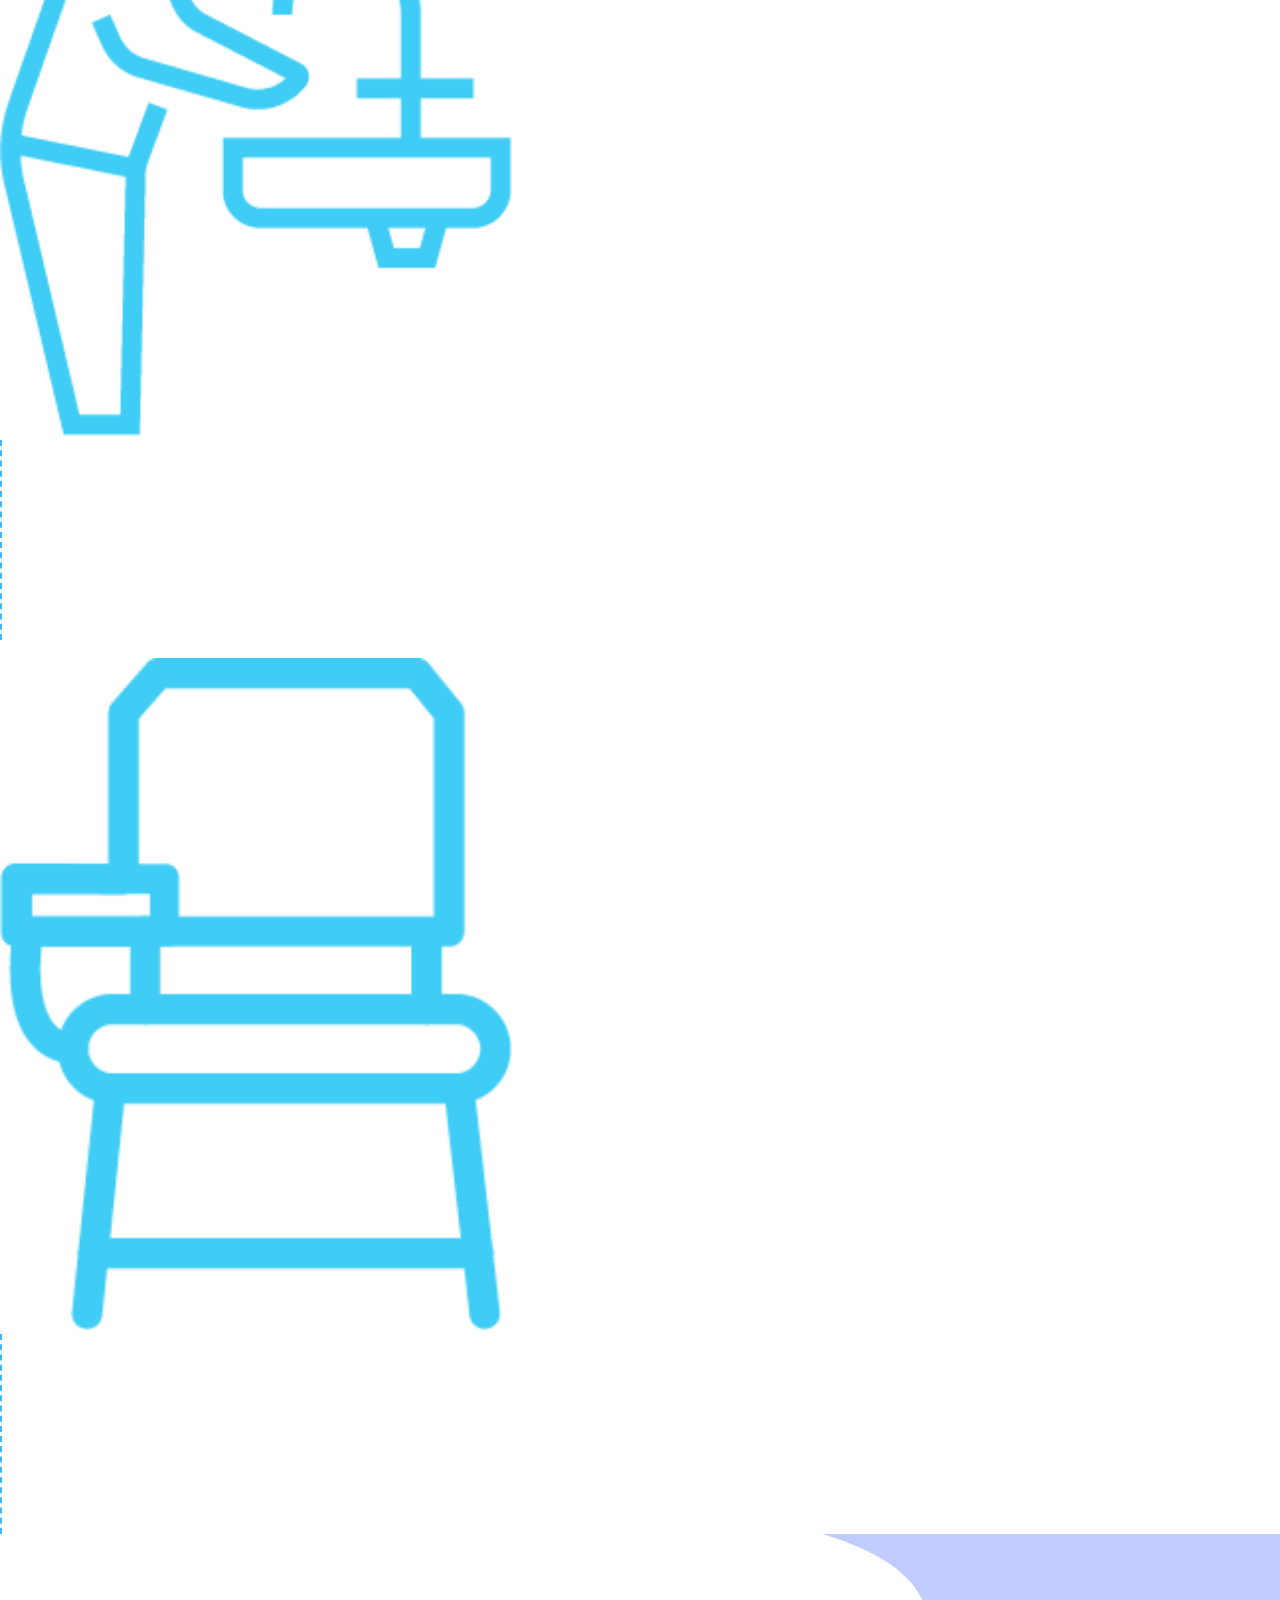
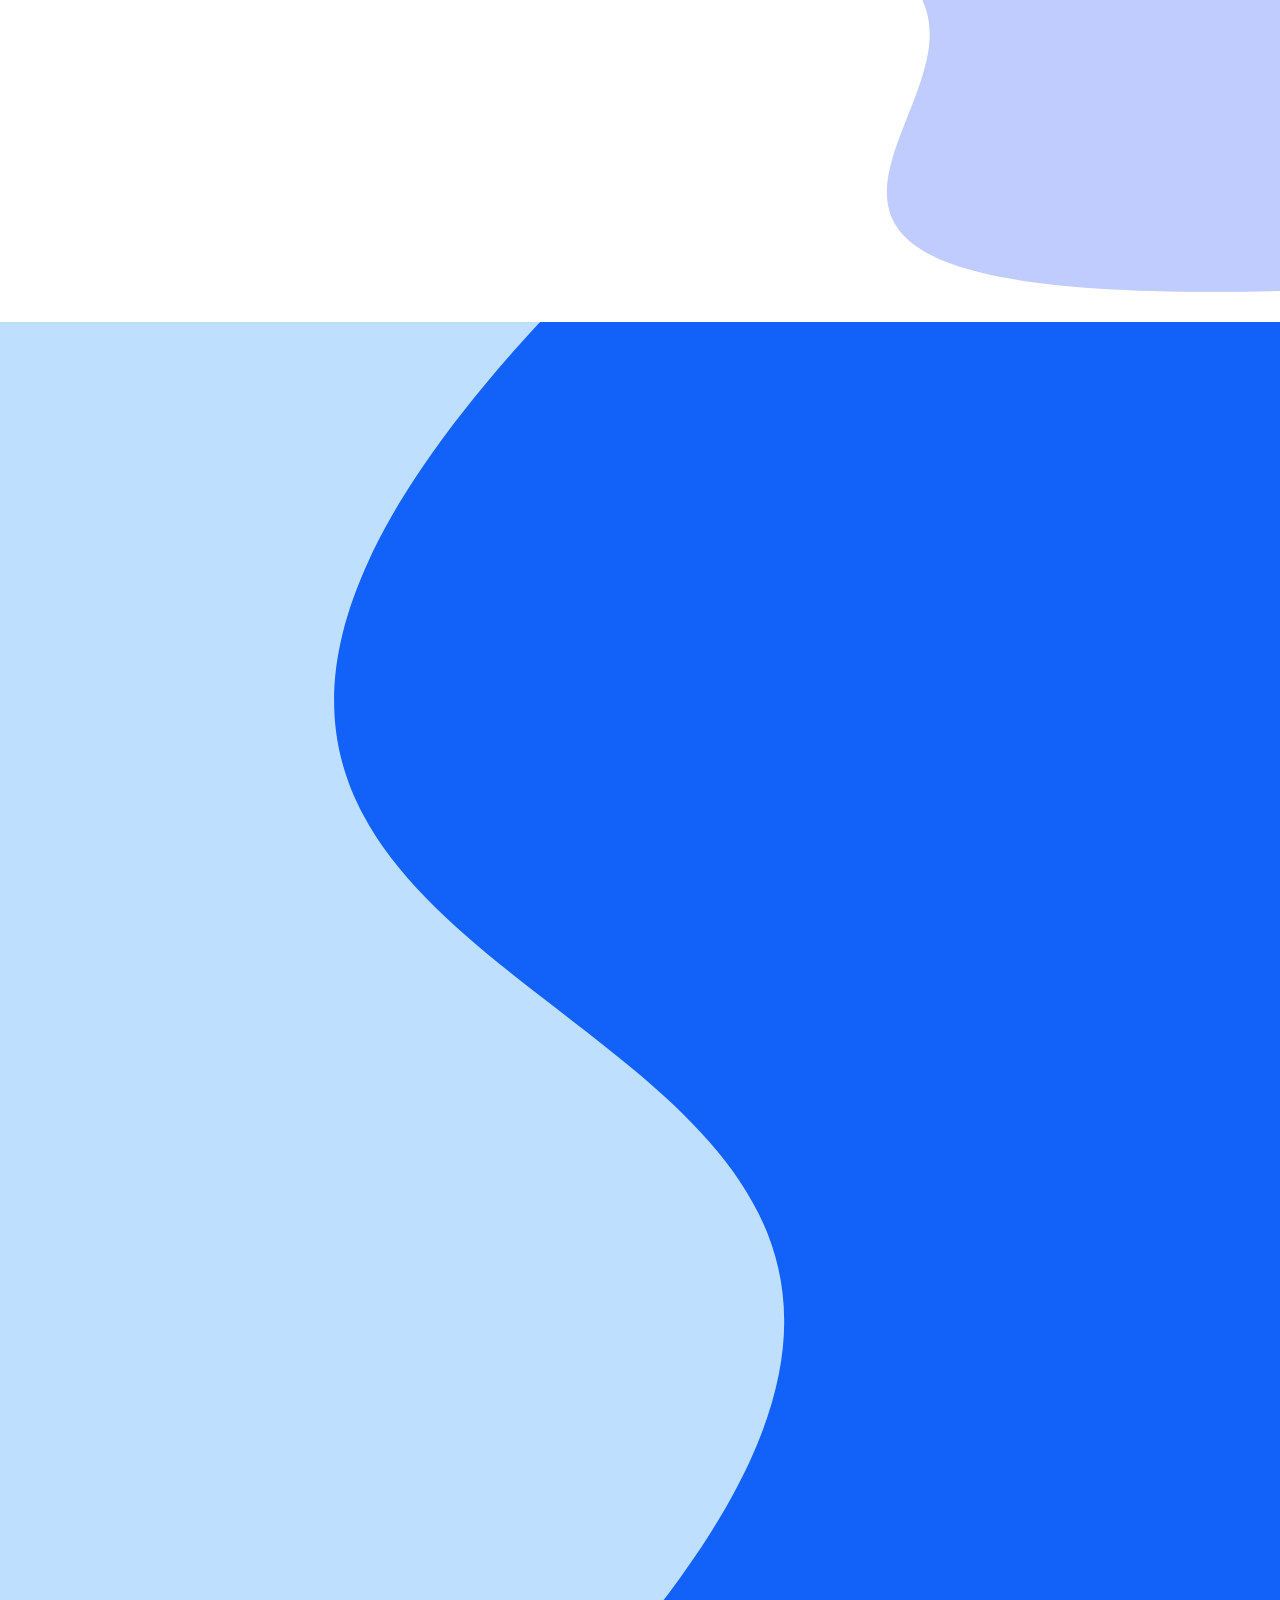
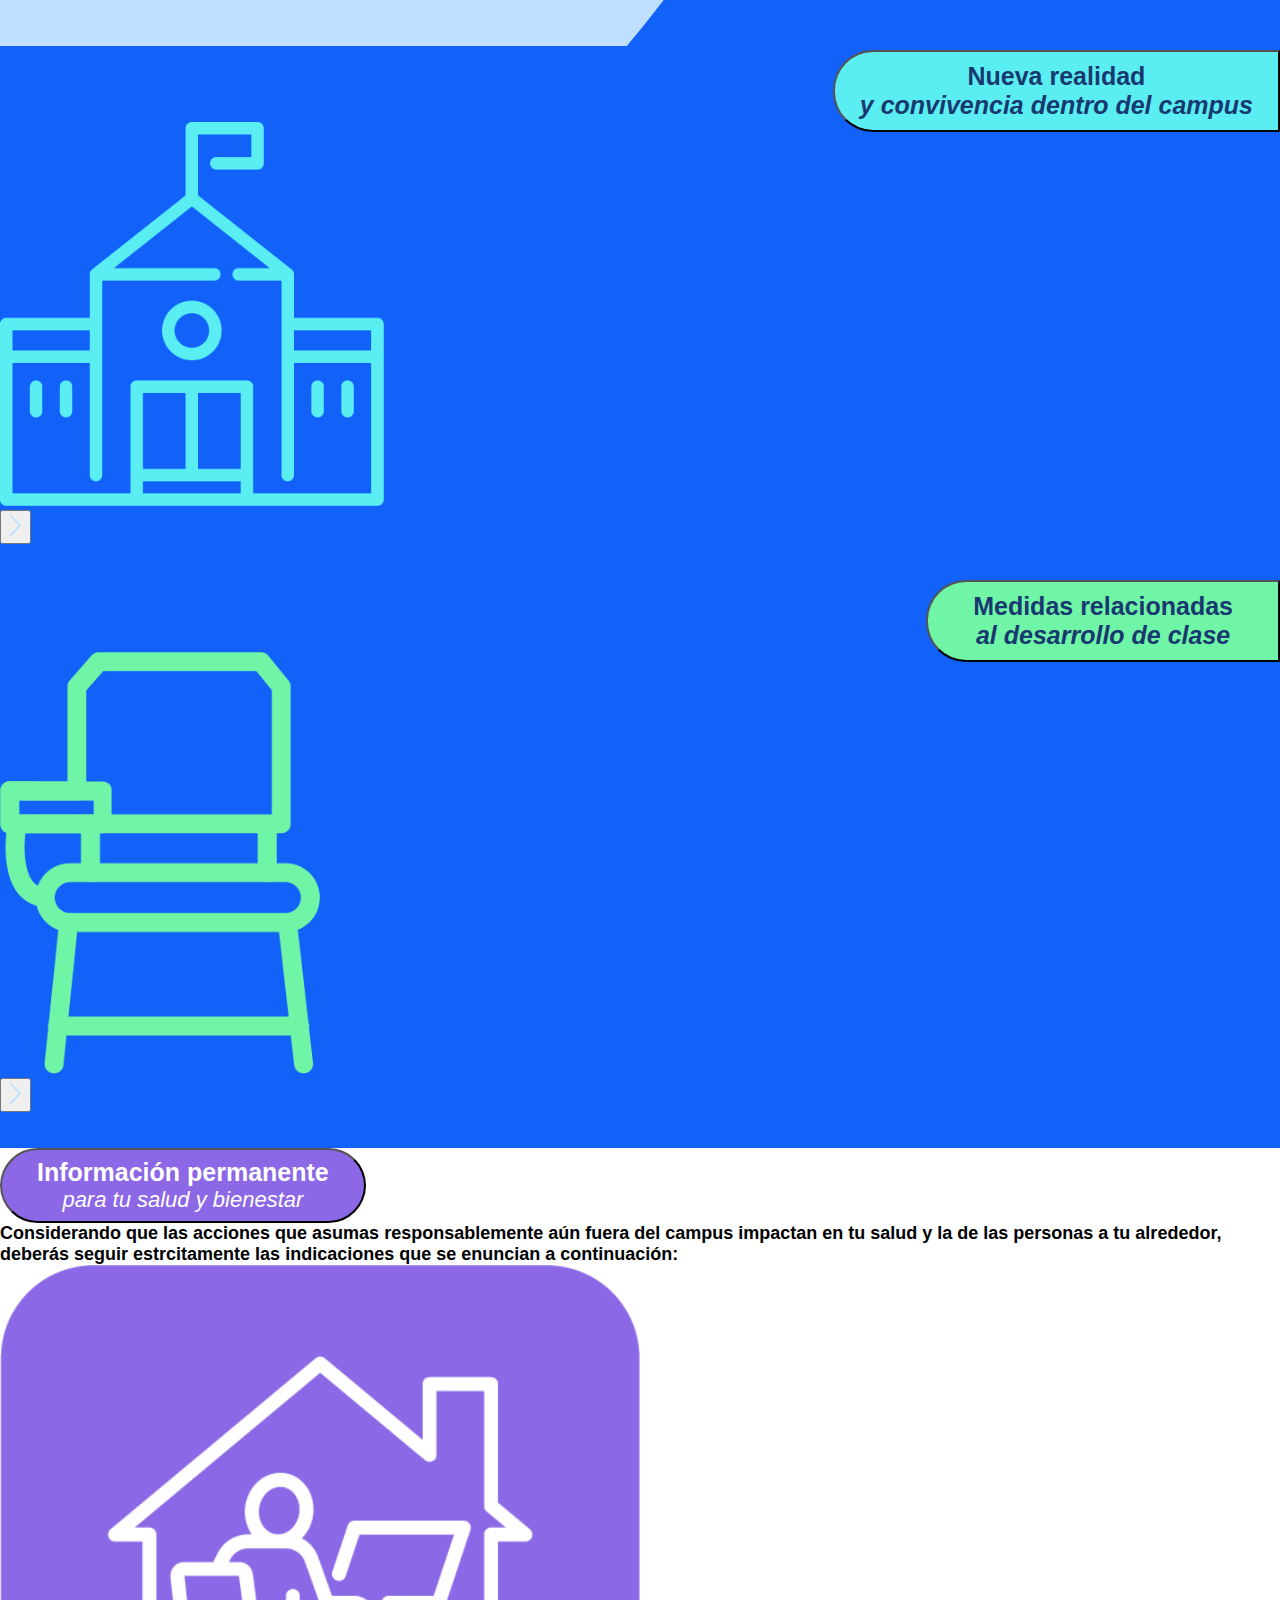
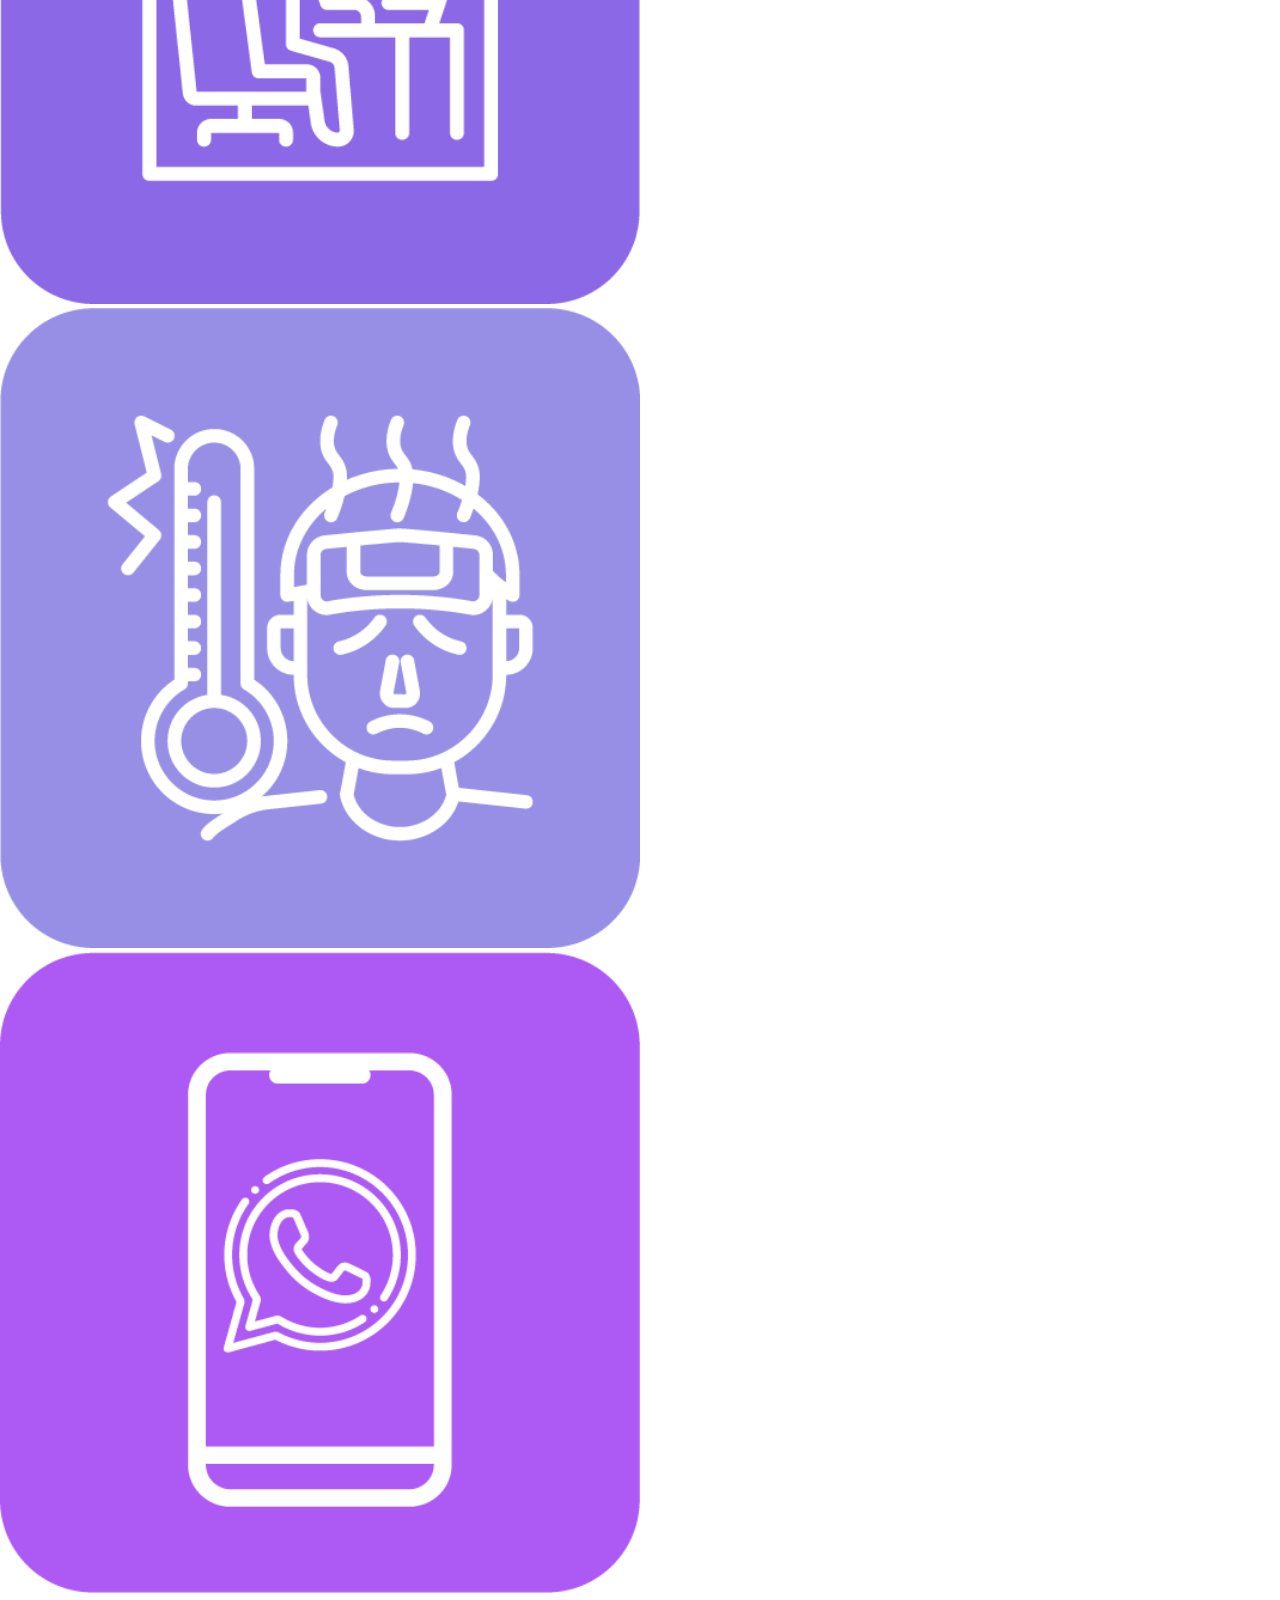
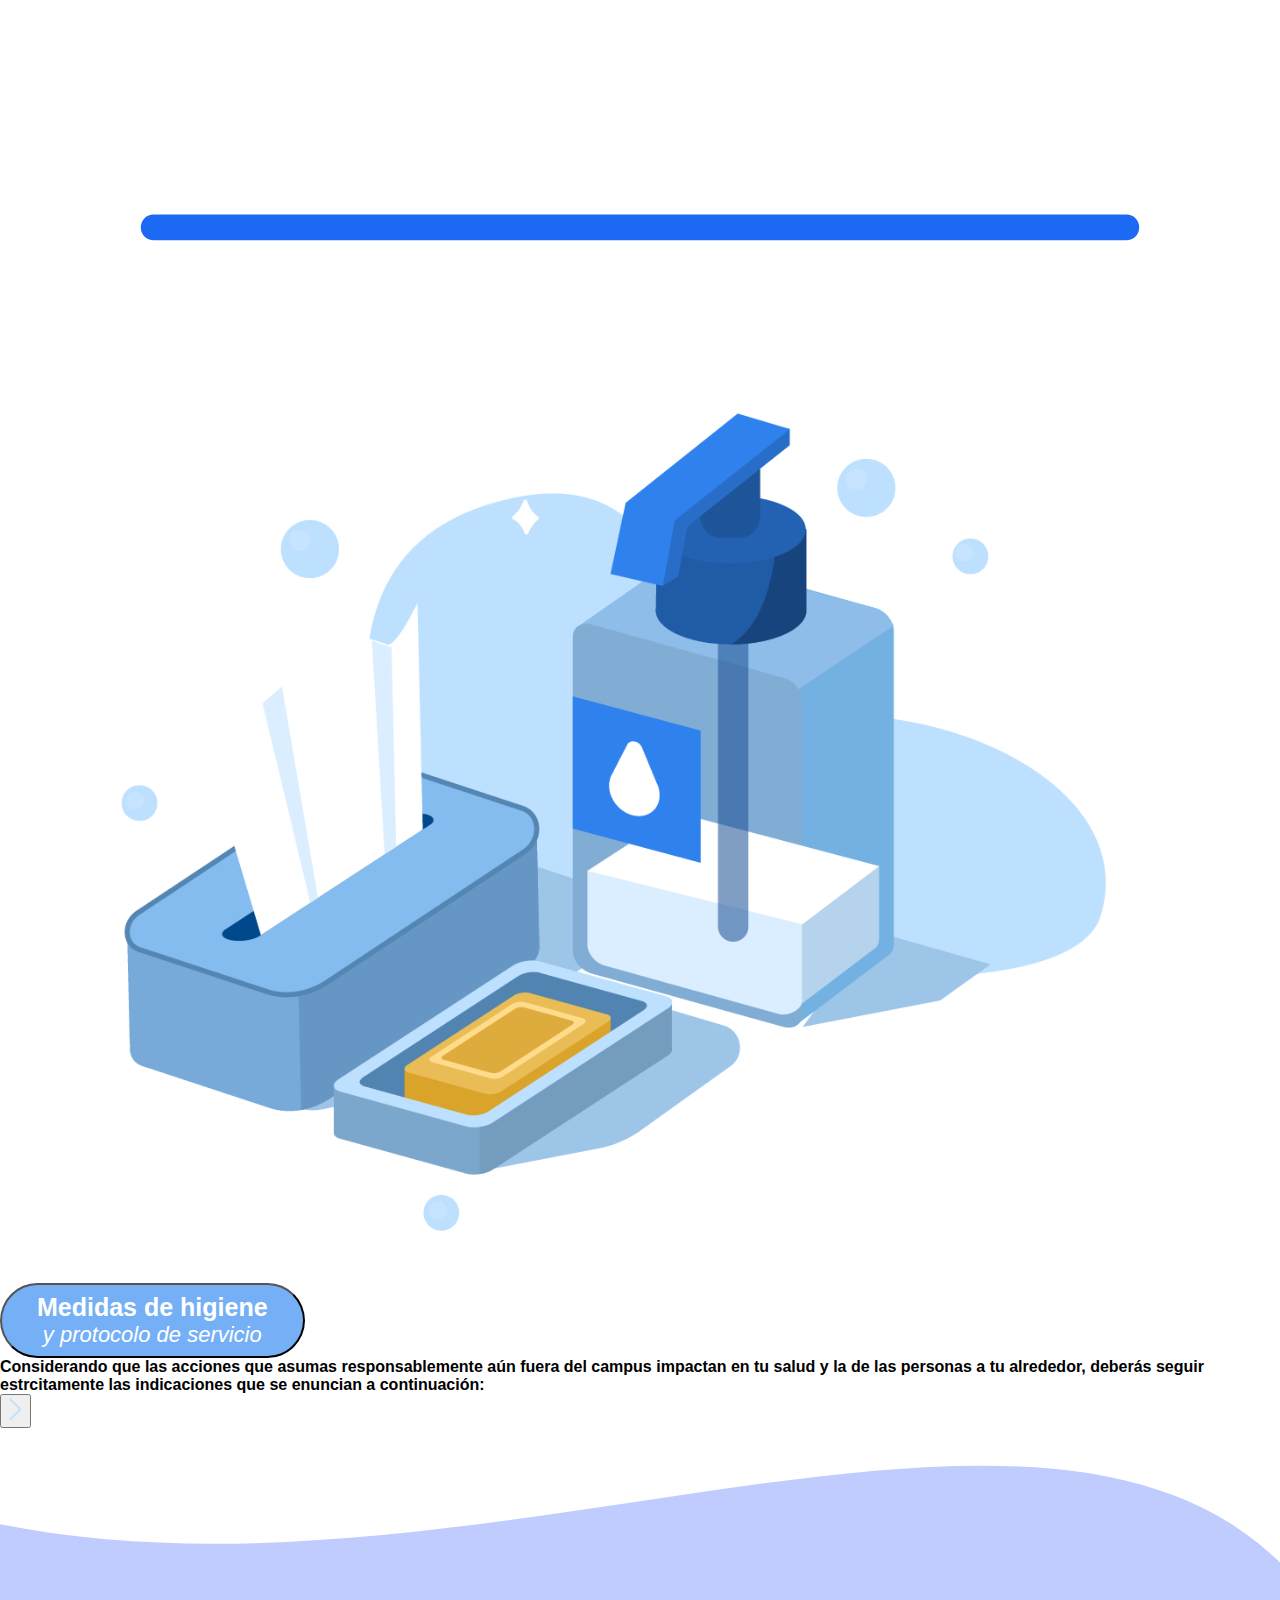
==== commit eccc235a: "5 commit" ====
--- a/index.html
+++ b/index.html
@@ -2,7 +2,7 @@
 <html lang="en">
 <head>
     <meta charset="UTF-8">
-    <meta name="viewport" content="width=device-width, initial-scale=1.0">
+    <meta name="viewport" content="width=device-width, user-scalable=no, initial-scale=1.0, maximum-scale=1.0, minimum-scale=1.0">
     <title>Protocolo de regreso a clases</title>
 
     <link rel="stylesheet" href="https://cdn.jsdelivr.net/npm/bootstrap@4.5.3/dist/css/bootstrap.min.css" integrity="sha384-TX8t27EcRE3e/ihU7zmQxVncDAy5uIKz4rEkgIXeMed4M0jlfIDPvg6uqKI2xXr2" crossorigin="anonymous">
@@ -10,20 +10,18 @@
     <link rel="stylesheet" href="https://cdnjs.cloudflare.com/ajax/libs/animate.css/4.1.1/animate.min.css"/>
     
 </head>
-<body style="background-color: #1262f9;">
+<body style="background-color: white;">
     
     <!-- Sección HEADER-->
     <header >
         <div class="caja">
-            <img src="./img/header1.jpg" alt="ImagenHeader" height="480" width="100%" max-width="400px">
-            <div class="texto1"> <strong>Protocolo</strong> </div>
-            <div class="texto2">de regreso responsable</div>
+            <img src="./img/header1.png" alt="ImagenHeader" height="100%" width="100%" >
         </div>
     </header>
 
     <!-- Sección Inicio 1 -->
     <section>
-        <div>
+        <div style="background-color: #1262f9 !important;">
             <div id="div1" class="example" style="background-color: #1262f9;">
                 
                 <div class="img1">
@@ -36,7 +34,7 @@
                     </div>                
                 </div>
     
-                <div class="" style="position: absolute; margin-left: 83%; margin-top: 7%;">
+                <div class="img-enfermera" style="position: absolute; margin-left: 85%; margin-top: 10%;">
                     <img src=".\img\graficos\s1\ie.png" alt="" width="" height="300px">
                 </div>
     
@@ -45,13 +43,14 @@
                     <div class="texto3">
                         <div class="col-md-12 text-center">
                             <br><br>
-                            <p style="color: white;">
+                            <p style="color: white; font-size: 22px;">
                                 La humanidad se encuentra ante un reto por la creciente pandemia
                                 de COVID-19 que afecta a comunidades y economía indiscriminante.
-                                Esta contingencia, que tomó por sorpresa a la humanidad,
+                                
                             </p>
                             <br>
-                            <p style="color: white;">
+                            <p style="color: white; font-size: 22px;">
+                                Esta contingencia, que tomó por sorpresa a la humanidad,
                                 inició en diciembre de 2019 en la ciudad de Wuhan, China y alcanzó a México
                                 en febrero de 2020 causando en nuestro país cientos de miles de enfermos,
                                 así como decenas de miles de lamentables pérdidas humanas. 
@@ -97,7 +96,7 @@
             
                 </p>
                 <button onclick="cerrar()" class="btn btn-lg">
-                    <svg width="1em" height="1em" viewBox="0 0 16 16" class="bi bi-chevron-compact-down" fill="currentColor" xmlns="http://www.w3.org/2000/svg">
+                    <svg width="2em" height="2em" viewBox="0 0 16 16" class="bi bi-chevron-compact-down" fill="currentColor" xmlns="http://www.w3.org/2000/svg">
                         <path fill-rule="evenodd" d="M1.553 6.776a.5.5 0 0 1 .67-.223L8 9.44l5.776-2.888a.5.5 0 1 1 .448.894l-6 3a.5.5 0 0 1-.448 0l-6-3a.5.5 0 0 1-.223-.67z"/>
                       </svg>
                 </button>
@@ -119,19 +118,19 @@
         <div style="background-color: #1262f9;">
             <div class="container-fluid py-5 text-center">
                 <div class="row">
-
-                    <div class="col-md-4"> 
-                        <button onclick="abrir()" type="submit" class="btn btn-lg " style="background-color: #85d6f4; color: white; padding: 20px 25px; border-radius: 30px;">
+                    
+                    <div class="col-md-4">
+                        <br><br><br><br><br> 
+                        <button onclick="abrir()" type="submit" class="btn btn-lg btn-block" style="background-color: #85d6f4; color: white; padding: 20px 25px; border-radius: 30px;">
                             <strong>
                                 Definición para el regreso responsable
                             </strong>
                         </button> 
                     </div>
 
-                    <div class="col-md-4">
-                        <br><br><br><br><br>
-                        
-                        <button onclick="abrir()" type="submit" class="btn btn-lg " style="background-color: #4eb2fe; color: white; padding: 20px 25px; border-radius: 30px;">
+                    <div class="col-md-4"> 
+                        <br><br><br><br><br> 
+                        <button onclick="abrir()" type="submit" class="btn btn-lg btn-block" style="background-color: #4eb2fe; color: white; padding: 20px 25px; border-radius: 30px;">
                             <strong>
                                 Implementación gradual
                             </strong>
@@ -139,7 +138,8 @@
                     </div>
 
                     <div class="col-md-4">
-                        <button onclick="abrir()" type="submit" class="btn btn-lg " style="background-color: #01c5fb; color: white; padding: 20px 25px; border-radius: 30px;">
+                        <br><br><br><br><br>
+                        <button onclick="abrir()" type="submit" class="btn btn-lg btn-block" style="background-color: #01c5fb; color: white; padding: 20px 25px; border-radius: 30px;">
                             <strong>
                                 Salud y bienestar de la comunidad
                             </strong>
@@ -148,6 +148,7 @@
                     
                 </div>
             </div>
+            <br><br><br><br><br><br>
         </div>
     </section>
 
@@ -160,8 +161,8 @@
                 <div id="myDiv1" style="background-color: white; display: none;" class="animate__animated animate__bounceInUp "> 
 
                     <div style="background-color: white; color: #226bfc;" class="container text-center py-5 ">
-                        <br><br><br><br><br>
-                        <h2 style="font-size: 250%;">
+                        <br><br><br>
+                        <h2 style="font-size: 200%; text-align: justify;">
                            El regreso a clases podrá llevarse a cabo de una manera segura y responsable,
                            gracias a la adopción de nuestra comunidad de una nueva cultura, que implica
                            el apego estrcicto a las normas y protocolos establecidos para este fin, además
@@ -170,7 +171,7 @@
                         </h2>
    
                         <button onclick="cerrar1()" class="btn btn-lg">
-                            <svg width="1em" height="1em" viewBox="0 0 16 16" class="bi bi-chevron-compact-down" fill="currentColor" xmlns="http://www.w3.org/2000/svg">
+                            <svg width="2em" height="2em" viewBox="0 0 16 16" style="color: #b6caf8;" class="bi bi-chevron-compact-down" fill="currentColor" xmlns="http://www.w3.org/2000/svg">
                                <path fill-rule="evenodd" d="M1.553 6.776a.5.5 0 0 1 .67-.223L8 9.44l5.776-2.888a.5.5 0 1 1 .448.894l-6 3a.5.5 0 0 1-.448 0l-6-3a.5.5 0 0 1-.223-.67z"/>
                             </svg>
                        </button>
@@ -186,8 +187,8 @@
                 <div id="myDiv1" style="background-color: white; display: none;" class="animate__animated animate__bounceInUp "> 
 
                     <div style="background-color: white; color: #226bfc;" class="container text-center py-5 ">
-                        <br><br><br><br><br>
-                        <h2 style="font-size: 250%;">
+                        <br><br><br>
+                        <h2 style="font-size: 200%; text-align: justify;">
                            El regreso a clases podrá llevarse a cabo de una manera segura y responsable,
                            gracias a la adopción de nuestra comunidad de una nueva cultura, que implica
                            el apego estrcicto a las normas y protocolos establecidos para este fin, además
@@ -196,8 +197,8 @@
                         </h2>
    
                         <button onclick="cerrar1()" class="btn btn-lg">
-                            <svg width="1em" height="1em" viewBox="0 0 16 16" class="bi bi-chevron-compact-down" fill="currentColor" xmlns="http://www.w3.org/2000/svg">
-                               <path fill-rule="evenodd" d="M1.553 6.776a.5.5 0 0 1 .67-.223L8 9.44l5.776-2.888a.5.5 0 1 1 .448.894l-6 3a.5.5 0 0 1-.448 0l-6-3a.5.5 0 0 1-.223-.67z"/>
+                            <svg width="2em" height="2em" viewBox="0 0 16 16" style="color: #b6caf8;" class="bi bi-chevron-compact-down" fill="currentColor" xmlns="http://www.w3.org/2000/svg">
+                                <path fill-rule="evenodd" d="M1.553 6.776a.5.5 0 0 1 .67-.223L8 9.44l5.776-2.888a.5.5 0 1 1 .448.894l-6 3a.5.5 0 0 1-.448 0l-6-3a.5.5 0 0 1-.223-.67z"/>
                             </svg>
                        </button>
 
@@ -212,8 +213,8 @@
                 <div id="myDiv1" style="background-color: white; display: none;" class="animate__animated animate__bounceInUp "> 
 
                     <div style="background-color: white; color: #226bfc;" class="container text-center py-5 ">
-                        <br><br><br><br><br>
-                        <h2 style="font-size: 250%;">
+                        <br><br><br>
+                        <h2 style="font-size: 200%; text-align: justify;">
                            El regreso a clases podrá llevarse a cabo de una manera segura y responsable,
                            gracias a la adopción de nuestra comunidad de una nueva cultura, que implica
                            el apego estrcicto a las normas y protocolos establecidos para este fin, además
@@ -222,8 +223,8 @@
                         </h2>
    
                         <button onclick="cerrar1()" class="btn btn-lg">
-                            <svg width="1em" height="1em" viewBox="0 0 16 16" class="bi bi-chevron-compact-down" fill="currentColor" xmlns="http://www.w3.org/2000/svg">
-                               <path fill-rule="evenodd" d="M1.553 6.776a.5.5 0 0 1 .67-.223L8 9.44l5.776-2.888a.5.5 0 1 1 .448.894l-6 3a.5.5 0 0 1-.448 0l-6-3a.5.5 0 0 1-.223-.67z"/>
+                            <svg width="2em" height="2em" viewBox="0 0 16 16" style="color: #b6caf8;" class="bi bi-chevron-compact-down" fill="currentColor" xmlns="http://www.w3.org/2000/svg">
+                                <path fill-rule="evenodd" d="M1.553 6.776a.5.5 0 0 1 .67-.223L8 9.44l5.776-2.888a.5.5 0 1 1 .448.894l-6 3a.5.5 0 0 1-.448 0l-6-3a.5.5 0 0 1-.223-.67z"/>
                             </svg>
                        </button>
 
@@ -236,25 +237,26 @@
 
     <!-- Sección Regreso a clases | Dentro del campus -->
     <section>
-        <div style="background-color: white; ">
-            <div class="container-fluid">
+        <div style="background-color: white;" style="position: relative;">
+            <div class="">
                 
                 <div class="row">
                     
-                    <div class="col-md-3">
-                        
+                    <div class="ola-responsive-2 col-md-3 col align-self-end">
+                        <div style="height: 80%; overflow: hidden;" ><svg viewBox="0 0 120 150" preserveAspectRatio="none" style="height: 100%; width: 100%;"><path d="M-11.00,1.48 C104.68,26.14 -21.72,117.92 70.82,150.48 L0.00,150.00 L-9.31,26.14 Z" style="stroke: none; fill: #bedffe;"></path></svg></div>
                     </div>
     
                     <div class="col-md-6">
                         <div class="py-5 text-center">
                             
-                            <button onclick="carrusel()" class="btn btn-lg" style="background-color: #c0ccfe; color: white; padding: 20px 25px; border-radius: 30px;">
-                                <svg width="1em" height="1em" viewBox="0 0 16 16" class="bi bi-play-fill" fill="currentColor" xmlns="http://www.w3.org/2000/svg">
+                            <button onclick="carrusel()" class="btn btn-lg" style="background-color: #7d9afe; color: white; padding: 8px 60px; border-radius: 50px;">
+                                <svg width="2em" height="2em" viewBox="0 0 16 16" class="bi bi-play-fill" fill="currentColor" xmlns="http://www.w3.org/2000/svg">
                                     <path d="M11.596 8.697l-6.363 3.692c-.54.313-1.233-.066-1.233-.697V4.308c0-.63.692-1.01 1.233-.696l6.363 3.692a.802.802 0 0 1 0 1.393z"/>
                                 </svg>
-                                <strong>
-                                    Antes de regreso a clases
+                                <strong style="font-size: 25px;">
+                                    Antes de<p style="font-style: italic;">regreso a clases</p>
                                 </strong>
+                                    
                             </button>
                             
                             <br><br><br>
@@ -286,7 +288,7 @@
                                     <div class="carousel-inner">
 
                                       <div class="carousel-item active">
-                                        <img class="w-10" src="./img/graficos/s2/circulo.png" alt="uno" width="40%">
+                                        <img class="w-10" src="./img/graficos/s2/c1.png" alt="uno" width="40%">
                                         
                                         <p style="font-size: 14px;">
                                             1.Considerando que las acciones que asumas responsablemente aún fuera
@@ -297,7 +299,7 @@
                                       </div>
 
                                       <div class="carousel-item">
-                                        <img class="w-10" src="./img/graficos/s2/circulo.png" alt="dos" width="40%">
+                                        <img class="w-10" src="./img/graficos/s2/c2.png" alt="dos" width="40%">
                                         <br>
                                         <p style="font-size: 14px;">
                                             2.Considerando que las acciones que asumas responsablemente aún fuera
@@ -308,7 +310,7 @@
                                       </div>
 
                                       <div class="carousel-item">
-                                        <img class="w-10" src="./img/graficos/s2/circulo.png" alt="tres" width="40%">
+                                        <img class="w-10" src="./img/graficos/s2/c3.png" alt="tres" width="40%">
                                         <br>
                                         <p style="font-size: 14px;">
                                             3.Considerando que las acciones que asumas responsablemente aún fuera
@@ -319,7 +321,7 @@
                                       </div>
 
                                       <div class="carousel-item">
-                                        <img class="w-10" src="./img/graficos/s2/circulo.png" alt="tres" width="40%">
+                                        <img class="w-10" src="./img/graficos/s2/c4.png" alt="tres" width="40%">
                                         <br>
                                         <p style="font-size: 14px;">
                                             4.Considerando que las acciones que asumas responsablemente aún fuera
@@ -330,7 +332,7 @@
                                       </div>
 
                                       <div class="carousel-item">
-                                        <img class="w-10" src="./img/graficos/s2/circulo.png" alt="tres" width="40%">
+                                        <img class="w-10" src="./img/graficos/s2/c5.png" alt="tres" width="40%">
                                         <br>
                                         <p style="font-size: 14px;">
                                             5.Considerando que las acciones que asumas responsablemente aún fuera
@@ -341,7 +343,7 @@
                                       </div>
 
                                       <div class="carousel-item">
-                                        <img class="w-10" src="./img/graficos/s2/circulo.png" alt="tres" width="40%">
+                                        <img class="w-10" src="./img/graficos/s2/c6.png" alt="tres" width="40%">
                                         <br>
                                         <p style="font-size: 14px;">
                                             6.Considerando que las acciones que asumas responsablemente aún fuera
@@ -362,11 +364,8 @@
                             </svg>
                             
                             <!-- -------------------------------------------------------------------------- -->
-                            <button class="btn btn-lg" style="background-color: #3fb7f4; color: white; padding: 20px 25px; border-radius: 30px;">
-                                <svg width="1em" height="1em" viewBox="0 0 16 16" class="bi bi-play-fill" fill="currentColor" xmlns="http://www.w3.org/2000/svg">
-                                    <path d="M11.596 8.697l-6.363 3.692c-.54.313-1.233-.066-1.233-.697V4.308c0-.63.692-1.01 1.233-.696l6.363 3.692a.802.802 0 0 1 0 1.393z"/>
-                                </svg>
-                                <strong>
+                            <button class="btn btn-lg btn-block" style="background-color: #3fb7f4; color: white; padding: 15px 25px; border-radius: 40px;">
+                                <strong style="font-size: 30px;">
                                     Dentro del campus
                                 </strong>
                             </button>
@@ -385,7 +384,7 @@
                                 <!-- CUBREBOCA -->
                                 <div class="col-md-3">
                                     <br><br>
-                                    <input type="image" src="./img/graficos/s3/cubreboca.png" width="50%" height="50%" onclick="abrirCubreboca()"/> 
+                                    <input type="image" src="./img/graficos/s3/cubreboca.png" width="40%" height="40%" onclick="abrirCubreboca()"/> 
                                 </div>
 
                                 <div>
@@ -408,14 +407,14 @@
                                                         durante toda la estancia en el campus.
                                                     </h4>
                                                     <button onclick="cerrarCubreboca()" class="btn btn-lg">
-                                                        <svg width="1em" height="1em" viewBox="0 0 16 16" style="color: #bedffe;" class="bi bi-chevron-left" fill="currentColor" xmlns="http://www.w3.org/2000/svg">
+                                                        <svg width="2em" height="2em" viewBox="0 0 16 16" style="color: #bedffe;" class="bi bi-chevron-left" fill="currentColor" xmlns="http://www.w3.org/2000/svg">
                                                             <path fill-rule="evenodd" d="M11.354 1.646a.5.5 0 0 1 0 .708L5.707 8l5.647 5.646a.5.5 0 0 1-.708.708l-6-6a.5.5 0 0 1 0-.708l6-6a.5.5 0 0 1 .708 0z"/>
                                                         </svg>
                                                     </button>
                                                 </div>
 
                                                 <div class="col-md-6">
-                                                    <img src="./img/graficos/s3/cubreboca1.png" alt="" width="100%" height="100%">
+                                                    <img src="./img/graficos/s3/cubreboca1.png" alt="" width="90%" height="90%">
                                                 </div>
                                             </div>
 
@@ -425,7 +424,7 @@
                                 </div>
 
                                 <!-- Linea vertical -->
-                                <div class="col-md-1">
+                                <div class="img-linea-vertical col-md-1">
                                     <div style="border-left:2px dashed #3fb7f4; height:200px"></div>
                                 </div>
                                 <!--  -->
@@ -433,7 +432,7 @@
                                 <!-- SANA DISTANCIA -->
                                 <div class="col-md-3">
                                     <br><br>
-                                    <input type="image" src="./img/graficos/s3/sanadistancia.png" width="50%" height="50%" onclick="abrirSD()"/> 
+                                    <input type="image" src="./img/graficos/s3/sanadistancia.png" width="40%" height="40%" onclick="abrirSD()"/> 
                                 </div>
 
                                 <div>
@@ -456,14 +455,14 @@
                                                         durante toda la estancia en el campus.
                                                     </h4>
                                                     <button onclick="cerrarSD()" class="btn btn-lg">
-                                                        <svg width="1em" height="1em" viewBox="0 0 16 16" style="color: #bedffe;" class="bi bi-chevron-left" fill="currentColor" xmlns="http://www.w3.org/2000/svg">
+                                                        <svg width="2em" height="2em" viewBox="0 0 16 16" style="color: #bedffe;" class="bi bi-chevron-left" fill="currentColor" xmlns="http://www.w3.org/2000/svg">
                                                             <path fill-rule="evenodd" d="M11.354 1.646a.5.5 0 0 1 0 .708L5.707 8l5.647 5.646a.5.5 0 0 1-.708.708l-6-6a.5.5 0 0 1 0-.708l6-6a.5.5 0 0 1 .708 0z"/>
                                                         </svg>
                                                     </button>
                                                 </div>
 
                                                 <div class="col-md-6">
-                                                    <img src="./img/graficos/s3/sanadistancia1.png" alt="" width="100%" height="100%">
+                                                    <img src="./img/graficos/s3/sanadistancia1.png" alt="" width="90%" height="90%">
                                                 </div>
                                             </div>
 
@@ -473,7 +472,7 @@
                                 </div>
 
                                 <!-- Linea vertical -->
-                                <div class="col-md-1">
+                                <div class="img-linea-vertical col-md-1">
                                     <div style="border-left:2px dashed #3fb7f4; height:200px"></div>
                                 </div>
                                 <!--  -->
@@ -481,8 +480,9 @@
                                 <!-- CELULAR -->
                                 <div class="col-md-3">
                                     <br><br>
-                                    <input type="image" src="./img/graficos/s3/celular.png" width="50%" height="50%" onclick="abrirCel()"/> 
-                                </div>
+                                    <input type="image" src="./img/graficos/s3/celular.png" width="30%" height="40%" onclick="abrirCel()"/> 
+                                </div>
+
                                 <div>
                                     <div id="celular" class="animate__animated animate__bounceInRight "> 
                                        
@@ -503,14 +503,14 @@
                                                         durante toda la estancia en el campus.
                                                     </h4>
                                                     <button onclick="cerrarCel()" class="btn btn-lg">
-                                                        <svg width="1em" height="1em" viewBox="0 0 16 16" style="color: #bedffe;" class="bi bi-chevron-left" fill="currentColor" xmlns="http://www.w3.org/2000/svg">
+                                                        <svg width="2em" height="2em" viewBox="0 0 16 16" style="color: #bedffe;" class="bi bi-chevron-left" fill="currentColor" xmlns="http://www.w3.org/2000/svg">
                                                             <path fill-rule="evenodd" d="M11.354 1.646a.5.5 0 0 1 0 .708L5.707 8l5.647 5.646a.5.5 0 0 1-.708.708l-6-6a.5.5 0 0 1 0-.708l6-6a.5.5 0 0 1 .708 0z"/>
                                                         </svg>
                                                     </button>
                                                 </div>
 
                                                 <div class="col-md-6">
-                                                    <img src="./img/graficos/s3/celular1.png" alt="" width="100%" height="100%">
+                                                    <img src="./img/graficos/s3/celular1.png" alt="" width="90%" height="90%">
                                                 </div>
                                             </div>
                                         </div>
@@ -519,12 +519,12 @@
 
 
                                 <!-- Linea vertical -->
-                                <div class="col-md-1">
+                                <div class="img-linea-vertical col-md-1">
                                     <div style="border-left:2px dashed #3fb7f4; height:200px"></div>
                                 </div>
                                 <!--  -->
 
-                                <div class="col-md-12 text-center">
+                                <div class="img-linea-vertical col-md-12 text-center">
                                     <hr style="border: 1px dashed #3fb7f4;" />
                                 </div>
                                 
@@ -533,8 +533,9 @@
                                 <!-- TEMPERATURA -->
                                 <div class="col-md-3">
                                     <br>
-                                    <input type="image" src="./img/graficos/s3/temperatura.png" width="50%" height="50%" onclick="abrirTemp()"/> 
-                                </div>
+                                    <input type="image" src="./img/graficos/s3/temperatura.png" width="40%" height="40%" onclick="abrirTemp()"/> 
+                                </div>
+
                                 <div>
                                     <div id="temperatura" class="animate__animated animate__bounceInRight "> 
                                        
@@ -555,14 +556,14 @@
                                                         durante toda la estancia en el campus.
                                                     </h4>
                                                     <button onclick="cerrarTemp()" class="btn btn-lg">
-                                                        <svg width="1em" height="1em" viewBox="0 0 16 16" style="color: #bedffe;" class="bi bi-chevron-left" fill="currentColor" xmlns="http://www.w3.org/2000/svg">
+                                                        <svg width="2em" height="2em" viewBox="0 0 16 16" style="color: #bedffe;" class="bi bi-chevron-left" fill="currentColor" xmlns="http://www.w3.org/2000/svg">
                                                             <path fill-rule="evenodd" d="M11.354 1.646a.5.5 0 0 1 0 .708L5.707 8l5.647 5.646a.5.5 0 0 1-.708.708l-6-6a.5.5 0 0 1 0-.708l6-6a.5.5 0 0 1 .708 0z"/>
                                                         </svg>
                                                     </button>
                                                 </div>
 
                                                 <div class="col-md-6">
-                                                    <img src="./img/graficos/s3/temperatura1.png" alt="" width="100%" height="100%">
+                                                    <img src="./img/graficos/s3/temperatura1.png" alt="" width="90%" height="90%">
                                                 </div>
                                             </div>
                                         </div>
@@ -570,7 +571,7 @@
                                 </div>
 
                                 <!-- Linea vertical -->
-                                <div class="col-md-1">
+                                <div class="img-linea-vertical col-md-1">
                                     <div style="border-left:2px dashed #3fb7f4; height:200px"></div>
                                 </div>
                                 <!--  -->
@@ -578,8 +579,9 @@
                                 <!-- LAVARSE LAS MANOS -->
                                 <div class="col-md-3">
                                     <br>
-                                    <input type="image" src="./img/graficos/s3/lavarmanos.png" width="50%" height="50%" onclick="abrirlavar()"/> 
-                                </div>
+                                    <input type="image" src="./img/graficos/s3/lavarmanos.png" width="40%" height="40%" onclick="abrirlavar()"/> 
+                                </div>
+
                                 <div>
                                     <div id="lavarmanos" class="animate__animated animate__bounceInRight "> 
                                        
@@ -600,14 +602,14 @@
                                                         durante toda la estancia en el campus.
                                                     </h4>
                                                     <button onclick="cerrarlavar()" class="btn btn-lg">
-                                                        <svg width="1em" height="1em" viewBox="0 0 16 16" style="color: #bedffe;" class="bi bi-chevron-left" fill="currentColor" xmlns="http://www.w3.org/2000/svg">
+                                                        <svg width="2em" height="2em" viewBox="0 0 16 16" style="color: #bedffe;" class="bi bi-chevron-left" fill="currentColor" xmlns="http://www.w3.org/2000/svg">
                                                             <path fill-rule="evenodd" d="M11.354 1.646a.5.5 0 0 1 0 .708L5.707 8l5.647 5.646a.5.5 0 0 1-.708.708l-6-6a.5.5 0 0 1 0-.708l6-6a.5.5 0 0 1 .708 0z"/>
                                                         </svg>
                                                     </button>
                                                 </div>
 
                                                 <div class="col-md-6">
-                                                    <img src="./img/graficos/s3/lavarmanos1.png" alt="" width="100%" height="100%">
+                                                    <img src="./img/graficos/s3/lavarmanos1.png" alt="" width="90%" height="90%">
                                                 </div>
                                             </div>
                                         </div>
@@ -615,7 +617,7 @@
                                 </div>
 
                                 <!-- Linea vertical -->
-                                <div class="col-md-1">
+                                <div class="img-linea-vertical col-md-1">
                                     <div style="border-left:2px dashed #3fb7f4; height:200px"></div>
                                 </div>
                                 <!--  -->
@@ -623,8 +625,9 @@
                                <!-- TOMAR ASIENTO | SILLA -->
                                 <div class="col-md-3">
                                     <br>
-                                    <input type="image" src="./img/graficos/s3/silla.png" width="50%" height="50%" onclick="abrirsilla()"/> 
-                                </div>
+                                    <input type="image" src="./img/graficos/s3/silla.png" width="40%" height="40%" onclick="abrirsilla()"/> 
+                                </div>
+
                                 <div>
                                     <div id="silla" class="animate__animated animate__bounceInRight "> 
                                        
@@ -645,14 +648,14 @@
                                                         durante toda la estancia en el campus.
                                                     </h4>
                                                     <button onclick="cerrarsilla()" class="btn btn-lg">
-                                                        <svg width="1em" height="1em" viewBox="0 0 16 16" style="color: #bedffe;" class="bi bi-chevron-left" fill="currentColor" xmlns="http://www.w3.org/2000/svg">
+                                                        <svg width="2em" height="2em" viewBox="0 0 16 16" style="color: #bedffe;" class="bi bi-chevron-left" fill="currentColor" xmlns="http://www.w3.org/2000/svg">
                                                             <path fill-rule="evenodd" d="M11.354 1.646a.5.5 0 0 1 0 .708L5.707 8l5.647 5.646a.5.5 0 0 1-.708.708l-6-6a.5.5 0 0 1 0-.708l6-6a.5.5 0 0 1 .708 0z"/>
                                                         </svg>
                                                     </button>
                                                 </div>
 
                                                 <div class="col-md-6">
-                                                    <img src="./img/graficos/s3/silla1.png" alt="" width="100%" height="100%">
+                                                    <img src="./img/graficos/s3/silla1.png" alt="" width="90%" height="90%">
                                                 </div>
                                             </div>
                                         </div>
@@ -660,7 +663,7 @@
                                 </div>
                                 
                                 <!-- Linea vertical -->
-                                <div class="col-md-1">
+                                <div class="img-linea-vertical col-md-1">
                                     <div style="border-left:2px dashed #3fb7f4; height:200px"></div>
                                 </div>
                                 <!--  -->
@@ -670,8 +673,9 @@
                         </div>
                     </div>
     
-                    <div class="col-md-3" style="width:auto; height:auto;">
-                        
+                    <div class="ola-responsive-2 col-md-3" >
+                        <!-- <div style="height: 80%; overflow: hidden;" ><svg viewBox="0 0 500 150" preserveAspectRatio="none" style="height: 100%; width: 100%;"><path d="M446.10,-3.45 C535.26,82.39 402.09,99.17 505.36,147.53 L520.03,127.78 L500.00,0.00 Z" style="stroke: none; fill: #08f;"></path></svg></div> -->
+                        <div style="height: 80%; overflow: hidden;" ><svg viewBox="0 0 500 150" preserveAspectRatio="none" style="height: 100%; width: 100%;"><path d="M312.36,-2.45 C463.03,35.03 201.18,144.56 491.82,139.63 L535.83,138.64 L500.00,0.00 Z" style="stroke: none; fill: #c0ccfe;"></path></svg></div>
                     </div>
 
                 </div>
@@ -686,33 +690,31 @@
         <div style="background-color: #1262f9;">
             <div class="">
                 <div class="row">
-                    <div class="col-md-4 text-left">
-                        <div style="height: 100%; overflow: hidden;" ><svg viewBox="0 0 200 150" preserveAspectRatio="none" style="height: 100%; width: 200%;"><path d="M41.48,0.50 C-36.96,66.61 139.10,90.28 3.68,194.89 L0.00,150.00 L0.00,0.00 Z" style="stroke: none; fill: #bedffe;"></path></svg></div>
+                    <div class="ola-responsive-3 col-md-4 text-left">
+                        <!-- <div style="height: 100%; overflow: hidden;" ><svg viewBox="0 0 200 150" preserveAspectRatio="none" style="height: 100%; width: 200%;"><path d="M41.48,0.50 C-36.96,66.61 139.10,90.28 3.68,194.89 L0.00,150.00 L0.00,0.00 Z" style="stroke: none; fill: #bedffe;"></path></svg></div> -->
+                        <div style="height: 100%; overflow: hidden;" ><svg viewBox="0 0 290 150" preserveAspectRatio="none" style="height: 100%; width: 200%;"><path d="M63.48,-2.45 C-25.11,90.28 151.52,65.63 63.48,158.38 L0.00,150.00 L0.00,0.00 Z" style="stroke: none; fill: #bedffe;"></path></svg></div>
                     </div>
     
                     <div class="col-md-8 py-5">
     
                         <!-- ESCUELA -->
                         <div style="float: right;">
-                             <button class="btn btn-lg" style="background-color: #5aeef2; color: #183970; padding: 20px 25px; border-radius: 30px; border-top-right-radius: 0px; border-bottom-right-radius: 0px;">
-                                <svg width="1em" height="1em" viewBox="0 0 16 16" class="bi bi-play-fill" fill="currentColor" xmlns="http://www.w3.org/2000/svg">
-                                    <path d="M11.596 8.697l-6.363 3.692c-.54.313-1.233-.066-1.233-.697V4.308c0-.63.692-1.01 1.233-.696l6.363 3.692a.802.802 0 0 1 0 1.393z"/>
-                                </svg>
-                                <strong>
-                                    Nueva realidad <br>
+                             <button class="btn btn-lg" style="background-color: #5aeef2; color: #183970; padding: 10px 25px; border-radius: 40px; border-top-right-radius: 0px; border-bottom-right-radius: 0px;">
+                                <strong style="font-size: 25px;">
+                                    Nueva realidad <br> <p style="font-style: italic;">y convivencia dentro del campus</p>
                                 </strong>
-                                    y convivencia dentro del campus
+                                    
                             </button>
                         </div>
                         <br><br><br><br>
                         <div id="nRealidad1" class="container py-5 escuela">
                             <div class="row">
                                 <div class="col-md-8 text-center" >
-                                    <img src="./img/graficos/s4/escuela.png" alt="escuela" width="40%" height="65%">
+                                    <img src="./img/graficos/s4/escuela.png" alt="escuela" width="30%" height="75%">
                                 </div>
                                 <div class="col-md-4 text-left">
                                     <button class="btn btn-lg" onclick="abrirEscuela()">
-                                        <svg width="3em" height="3em" viewBox="0 0 16 16" style="color: #bedffe;" class="bi bi-chevron-right" fill="currentColor" xmlns="http://www.w3.org/2000/svg">
+                                        <svg width="2em" height="2em" viewBox="0 0 16 16" style="color: #bedffe;" class="bi bi-chevron-right" fill="currentColor" xmlns="http://www.w3.org/2000/svg">
                                             <path fill-rule="evenodd" d="M4.646 1.646a.5.5 0 0 1 .708 0l6 6a.5.5 0 0 1 0 .708l-6 6a.5.5 0 0 1-.708-.708L10.293 8 4.646 2.354a.5.5 0 0 1 0-.708z"/>
                                         </svg>
                                     </button>
@@ -725,12 +727,12 @@
                                 <div class="row">
                                     <div class="col-md-1">
                                         <button onclick="cerrarEscuela()" class="btn btn-lg">
-                                            <svg width="1em" height="1em" viewBox="0 0 16 16" style="color: #bedffe;" class="bi bi-chevron-left" fill="currentColor" xmlns="http://www.w3.org/2000/svg">
+                                            <svg width="2em" height="2em" viewBox="0 0 16 16" style="color: #bedffe;" class="bi bi-chevron-left" fill="currentColor" xmlns="http://www.w3.org/2000/svg">
                                                 <path fill-rule="evenodd" d="M11.354 1.646a.5.5 0 0 1 0 .708L5.707 8l5.647 5.646a.5.5 0 0 1-.708.708l-6-6a.5.5 0 0 1 0-.708l6-6a.5.5 0 0 1 .708 0z"/>
                                             </svg>
                                         </button>
                                     </div>
-                                    <div class="col-md-11 py-5" style="color: white;">
+                                    <div class="col-md-11 py-5" style="color: white; font-size: 20px;">
                                         <li> Dirígete al salón de clases manteniendo la sana distancia.</li>
                                         <li>El campus y las aulas tendrán capacidad reducida para asegurar el distanciamiento social</li>
                                         <li>
@@ -738,6 +740,23 @@
                                             contacto físico, así como compartir materiales escolares o articulos
                                             personales.
                                         </li>
+                                        <li>
+                                            Lávate las manos frecuentemente con agua y jabón
+                                            líquido siguiendo la técnica recomendada por la OMS.
+                                        </li>
+                                        <li>
+                                            Mantén limpia y desinfecta el área de estudio que utilices,
+                                            así como tus artículos personales.
+                                        </li>
+                                        <li>
+                                            Respeta en todo momento los señalamientos que encontrarás
+                                            relativos al uso de cada espacio (aulas, cafetería, baños, etc...).
+                                        </li>
+                                        <li>
+                                            Una vez concluidas tus clases deberás dirigirte inmediatamente a la
+                                            salida, absteniéndote de detenerte a socializar en los pasillos o aulas.
+                                        </li>
+                                        <li>Los artículos olvidados en el campus serán desechados.</li>
                                     </div>
                                 </div>
                             </div>
@@ -745,13 +764,9 @@
     
                         <!-- SILLA -->
                         <div style="float: right;">
-                            <button class="btn btn-lg" style="background-color: #70f5a6; color: #183970; padding: 20px 25px; border-radius: 30px; border-top-right-radius: 0px; border-bottom-right-radius: 0px;">
-                               <svg width="1em" height="1em" viewBox="0 0 16 16" class="bi bi-play-fill" fill="currentColor" xmlns="http://www.w3.org/2000/svg">
-                                   <path d="M11.596 8.697l-6.363 3.692c-.54.313-1.233-.066-1.233-.697V4.308c0-.63.692-1.01 1.233-.696l6.363 3.692a.802.802 0 0 1 0 1.393z"/>
-                               </svg>
-                                   Medidas relacionadas <br>
-                                <strong>
-                                    al desarrollo de clase
+                            <button class="btn btn-lg" style="background-color: #70f5a6; color: #183970; padding: 10px 45px; border-radius: 40px; border-top-right-radius: 0px; border-bottom-right-radius: 0px;">
+                                <strong style="font-size: 25px;">
+                                    Medidas relacionadas <br> <p style="font-style: italic;">al desarrollo de clase</p>
                                 </strong>
                            </button>
                         </div>
@@ -759,11 +774,11 @@
                         <div id="silla1" class="container py-5 cSilla">
                             <div class="row">
                                 <div class="col-md-8 text-center" >
-                                    <img src="./img/graficos/s4/silla.png" alt="escuela" width="40%" height="65%">
+                                    <img src="./img/graficos/s4/silla.png" alt="escuela" width="25%" height="65%">
                                 </div>
                                 <div class="col-md-4 text-left">
                                     <button class="btn btn-lg" onclick="abrirSilla2()">
-                                        <svg width="3em" height="3em" viewBox="0 0 16 16" style="color: #bedffe;" class="bi bi-chevron-right" fill="currentColor" xmlns="http://www.w3.org/2000/svg">
+                                        <svg width="2em" height="2em" viewBox="0 0 16 16" style="color: #bedffe;" class="bi bi-chevron-right" fill="currentColor" xmlns="http://www.w3.org/2000/svg">
                                             <path fill-rule="evenodd" d="M4.646 1.646a.5.5 0 0 1 .708 0l6 6a.5.5 0 0 1 0 .708l-6 6a.5.5 0 0 1-.708-.708L10.293 8 4.646 2.354a.5.5 0 0 1 0-.708z"/>
                                         </svg>
                                     </button>
@@ -776,12 +791,12 @@
                                 <div class="row">
                                     <div class="col-md-1">
                                         <button onclick="cerrarSilla2()" class="btn btn-lg">
-                                            <svg width="1em" height="1em" viewBox="0 0 16 16" style="color: #bedffe;" class="bi bi-chevron-left" fill="currentColor" xmlns="http://www.w3.org/2000/svg">
+                                            <svg width="2em" height="2em" viewBox="0 0 16 16" style="color: #bedffe;" class="bi bi-chevron-left" fill="currentColor" xmlns="http://www.w3.org/2000/svg">
                                                 <path fill-rule="evenodd" d="M11.354 1.646a.5.5 0 0 1 0 .708L5.707 8l5.647 5.646a.5.5 0 0 1-.708.708l-6-6a.5.5 0 0 1 0-.708l6-6a.5.5 0 0 1 .708 0z"/>
                                             </svg>
                                         </button>
                                     </div>
-                                    <div class="col-md-11 py-5" style="color: white;">
+                                    <div class="col-md-11 py-5" style="color: white; font-size: 20px;">
                                         <li> Dirígete al salón de clases manteniendo la sana distancia.</li>
                                         <li>El campus y las aulas tendrán capacidad reducida para asegurar el distanciamiento social</li>
                                         <li>
@@ -789,6 +804,23 @@
                                             contacto físico, así como compartir materiales escolares o articulos
                                             personales.
                                         </li>
+                                        <li>
+                                            Lávate las manos frecuentemente con agua y jabón
+                                            líquido siguiendo la técnica recomendada por la OMS.
+                                        </li>
+                                        <li>
+                                            Mantén limpia y desinfecta el área de estudio que utilices,
+                                            así como tus artículos personales.
+                                        </li>
+                                        <li>
+                                            Respeta en todo momento los señalamientos que encontrarás
+                                            relativos al uso de cada espacio (aulas, cafetería, baños, etc...).
+                                        </li>
+                                        <li>
+                                            Una vez concluidas tus clases deberás dirigirte inmediatamente a la
+                                            salida, absteniéndote de detenerte a socializar en los pasillos o aulas.
+                                        </li>
+                                        <li>Los artículos olvidados en el campus serán desechados.</li>
                                     </div>
                                 </div>
                             </div>
@@ -804,14 +836,11 @@
     <section>
         <div style="background-color: white;">
             <div class="container py-5 text-center">
-                <button class="btn btn-lg" style="background-color: #8c68e6; color: white; padding: 10px 35px; border-radius: 30px;">
-                    <svg width="1em" height="1em" viewBox="0 0 16 16" class="bi bi-play-fill" fill="currentColor" xmlns="http://www.w3.org/2000/svg">
-                        <path d="M11.596 8.697l-6.363 3.692c-.54.313-1.233-.066-1.233-.697V4.308c0-.63.692-1.01 1.233-.696l6.363 3.692a.802.802 0 0 1 0 1.393z"/>
-                    </svg>
-                    <strong>
+                <button class="btn btn-lg" style="background-color: #8c68e6; color: white; padding: 8px 35px; border-radius: 40px;">
+                    <strong style="font-size: 25px;">
                         Información permanente <br>
                     </strong>
-                        para tu salud y bienestar
+                        <p style="font-style: italic; font-size: 22px;">para tu salud y bienestar</p>
                 </button>
                 
                 <p class="py-5" style="font-size: 18px;">
@@ -882,14 +911,11 @@
                         <img src="./img/graficos/s6/gel.png" alt="" width="90%" height="90%">
                     </div>
                     <div class="col-md-6">
-                        <button class="btn btn-lg" style="background-color: #75b0f6; color: white; padding: 10px 35px; border-radius: 30px;">
-                            <svg width="1em" height="1em" viewBox="0 0 16 16" class="bi bi-play-fill" fill="currentColor" xmlns="http://www.w3.org/2000/svg">
-                                <path d="M11.596 8.697l-6.363 3.692c-.54.313-1.233-.066-1.233-.697V4.308c0-.63.692-1.01 1.233-.696l6.363 3.692a.802.802 0 0 1 0 1.393z"/>
-                            </svg>
-                            <strong>
-                                Medidas de higiene y <br>
+                        <button class="btn btn-lg btn-block" style="background-color: #75b0f6; color: white; padding: 8px 35px; border-radius: 40px;">
+                            <strong style="font-size: 25px;">
+                                Medidas de higiene <br>
                             </strong>
-                                protocolo de servicios
+                                <p style="font-style: italic; font-size: 22px;"> y protocolo de servicio</p>
                         </button>
                         <p class="py-3" style="font-size: 16px;">
                             <strong>
@@ -901,7 +927,7 @@
                         </p>
                         <div class="text-center">
                             <button class="btn btn-lg" onclick="abrirMH()">
-                                <svg width="3em" height="3em" viewBox="0 0 16 16" style="color: #bedffe;" class="bi bi-chevron-right" fill="currentColor" xmlns="http://www.w3.org/2000/svg">
+                                <svg width="2em" height="2em" viewBox="0 0 16 16" style="color: #bedffe;" class="bi bi-chevron-right" fill="currentColor" xmlns="http://www.w3.org/2000/svg">
                                     <path fill-rule="evenodd" d="M4.646 1.646a.5.5 0 0 1 .708 0l6 6a.5.5 0 0 1 0 .708l-6 6a.5.5 0 0 1-.708-.708L10.293 8 4.646 2.354a.5.5 0 0 1 0-.708z"/>
                                 </svg>
                             </button>
@@ -911,7 +937,19 @@
                 </div>
             </div>
             <br><br>
-            <div style="height: 150px; overflow: hidden;" ><svg viewBox="0 0 500 150" preserveAspectRatio="none" style="height: 100%; width: 100%;"><path d="M-3.10,58.70 C185.38,159.38 404.91,-147.53 501.41,102.13 L511.00,179.11 L-5.36,157.39 Z" style="stroke: none; fill: #c0ccfe;"></path></svg></div>
+            <div style="height: 150px; overflow: hidden;" >
+                <svg viewBox="0 0 500 150" preserveAspectRatio="none" style="height: 100%; width: 100%;">
+                    <path d="M-3.10,58.70 C185.38,159.38 404.91,-147.53 501.41,102.13 L511.00,179.11 L-5.36,157.39 Z" style="stroke: none; fill: #c0ccfe;"></path>
+                    <!-- <text x="320" y="70" fill="white" stroke="white"  style="font-family:sans-serif; font-size:15px; ">C o n t a c t o</text>
+                    <a href="https://www.facebook.com/iuv.universidad" > 
+                        <image xlink:href="./img/f2.svg" x=340 y=100 width=20 height=20 />
+                    </a>
+                    <a href="https://iuv.edu.mx/" > 
+                        <image xlink:href="./img/red.svg" x=370 y=100 width=20 height=20 />
+                    </a> -->
+                </svg>
+            </div>
+
         </div>
 
         <!-- Carousel pantalla completa -->
@@ -927,7 +965,7 @@
                                 <div class="text-center">
                                     <img src="./img/graficos/s6/cafe.png" alt="" width="15%" height="15%">
         
-                                    <h1 style="font-size: 500%;">
+                                    <h1 style="font-size: 400%;">
                                         <strong>
                                             Cafetería
                                         </strong>
@@ -943,7 +981,7 @@
                                 <div class="text-center">
                                     <img src="./img/graficos/s6/biblioteca.png" alt="" width="25%" height="25%">
         
-                                    <h1 style="font-size: 500%;">
+                                    <h1 style="font-size: 400%;">
                                         <strong>
                                             Biblioteca 
                                         </strong>
@@ -959,7 +997,7 @@
                                 <div class="text-center">
                                     <img src="./img/graficos/s6/cancha.png" alt="" width="25%" height="25%">
         
-                                    <h1 style="font-size: 500%;">
+                                    <h1 style="font-size: 400%;">
                                         <strong>
                                             Instalaciones deportivas
                                         </strong>
@@ -971,7 +1009,7 @@
                                     </h5>
 
                                     <button onclick="cerrarMH()" class="btn btn-lg">
-                                        <svg width="2em" height="2em" viewBox="0 0 16 16" class="bi bi-x-circle" style="color: white;" fill="currentColor" xmlns="http://www.w3.org/2000/svg">
+                                        <svg width="1em" height="1em" viewBox="0 0 16 16" class="bi bi-x-circle" style="color: white;" fill="currentColor" xmlns="http://www.w3.org/2000/svg">
                                             <path fill-rule="evenodd" d="M8 15A7 7 0 1 0 8 1a7 7 0 0 0 0 14zm0 1A8 8 0 1 0 8 0a8 8 0 0 0 0 16z"/>
                                             <path fill-rule="evenodd" d="M4.646 4.646a.5.5 0 0 1 .708 0L8 7.293l2.646-2.647a.5.5 0 0 1 .708.708L8.707 8l2.647 2.646a.5.5 0 0 1-.708.708L8 8.707l-2.646 2.647a.5.5 0 0 1-.708-.708L7.293 8 4.646 5.354a.5.5 0 0 1 0-.708z"/>
                                         </svg>
@@ -997,13 +1035,14 @@
         </div>
     </section>
 
-
     <!-- --------------------------------SCRIPTS--------------------------- -->
     <!-- SCRIPTS INICIO -->
         <script>
             
             function mostrar() {
 
+                document.body.style.backgroundColor='#1262f9';
+
                 div1 = document.getElementById('div1');
                 div1.style.display = 'none';
 
@@ -1013,6 +1052,8 @@
             }
 
             function cerrar() {
+
+                document.body.style.backgroundColor='#fff';
 
                 div1 = document.getElementById('div2');
                 div1.style.display = 'none';
--- a/css/estilos.css
+++ b/css/estilos.css
@@ -27,7 +27,7 @@
 }
 
 .caja{
-    display: inline-block; 
+    
     position: relative;
 }
 
@@ -139,4 +139,16 @@
     left: 0;
     background-color: #75b0f6; 
     display: none;
+}
+
+
+@media screen and (max-width: 700px){
+
+    .img-enfermera,
+    .img-linea-vertical,
+    .ola-responsive-3,
+    .ola-responsive-2{
+        display: none;
+    }
+
 }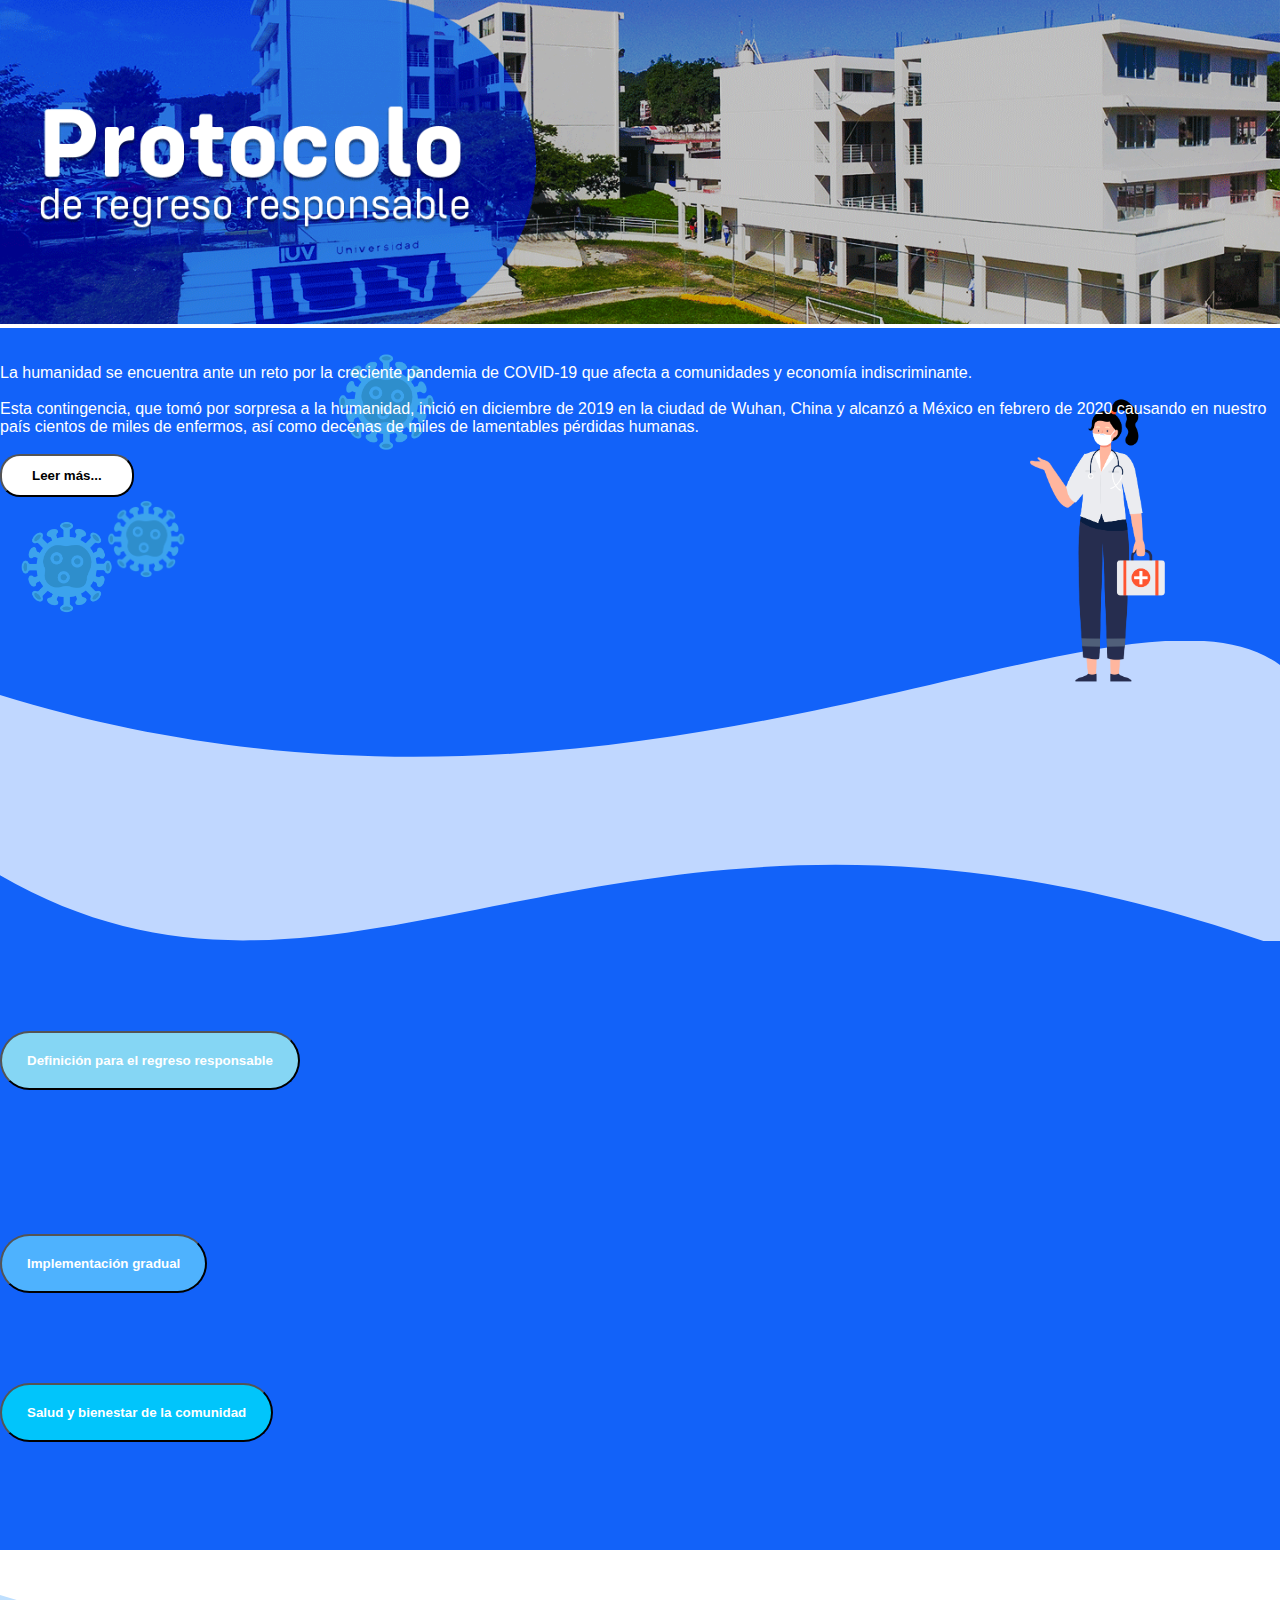
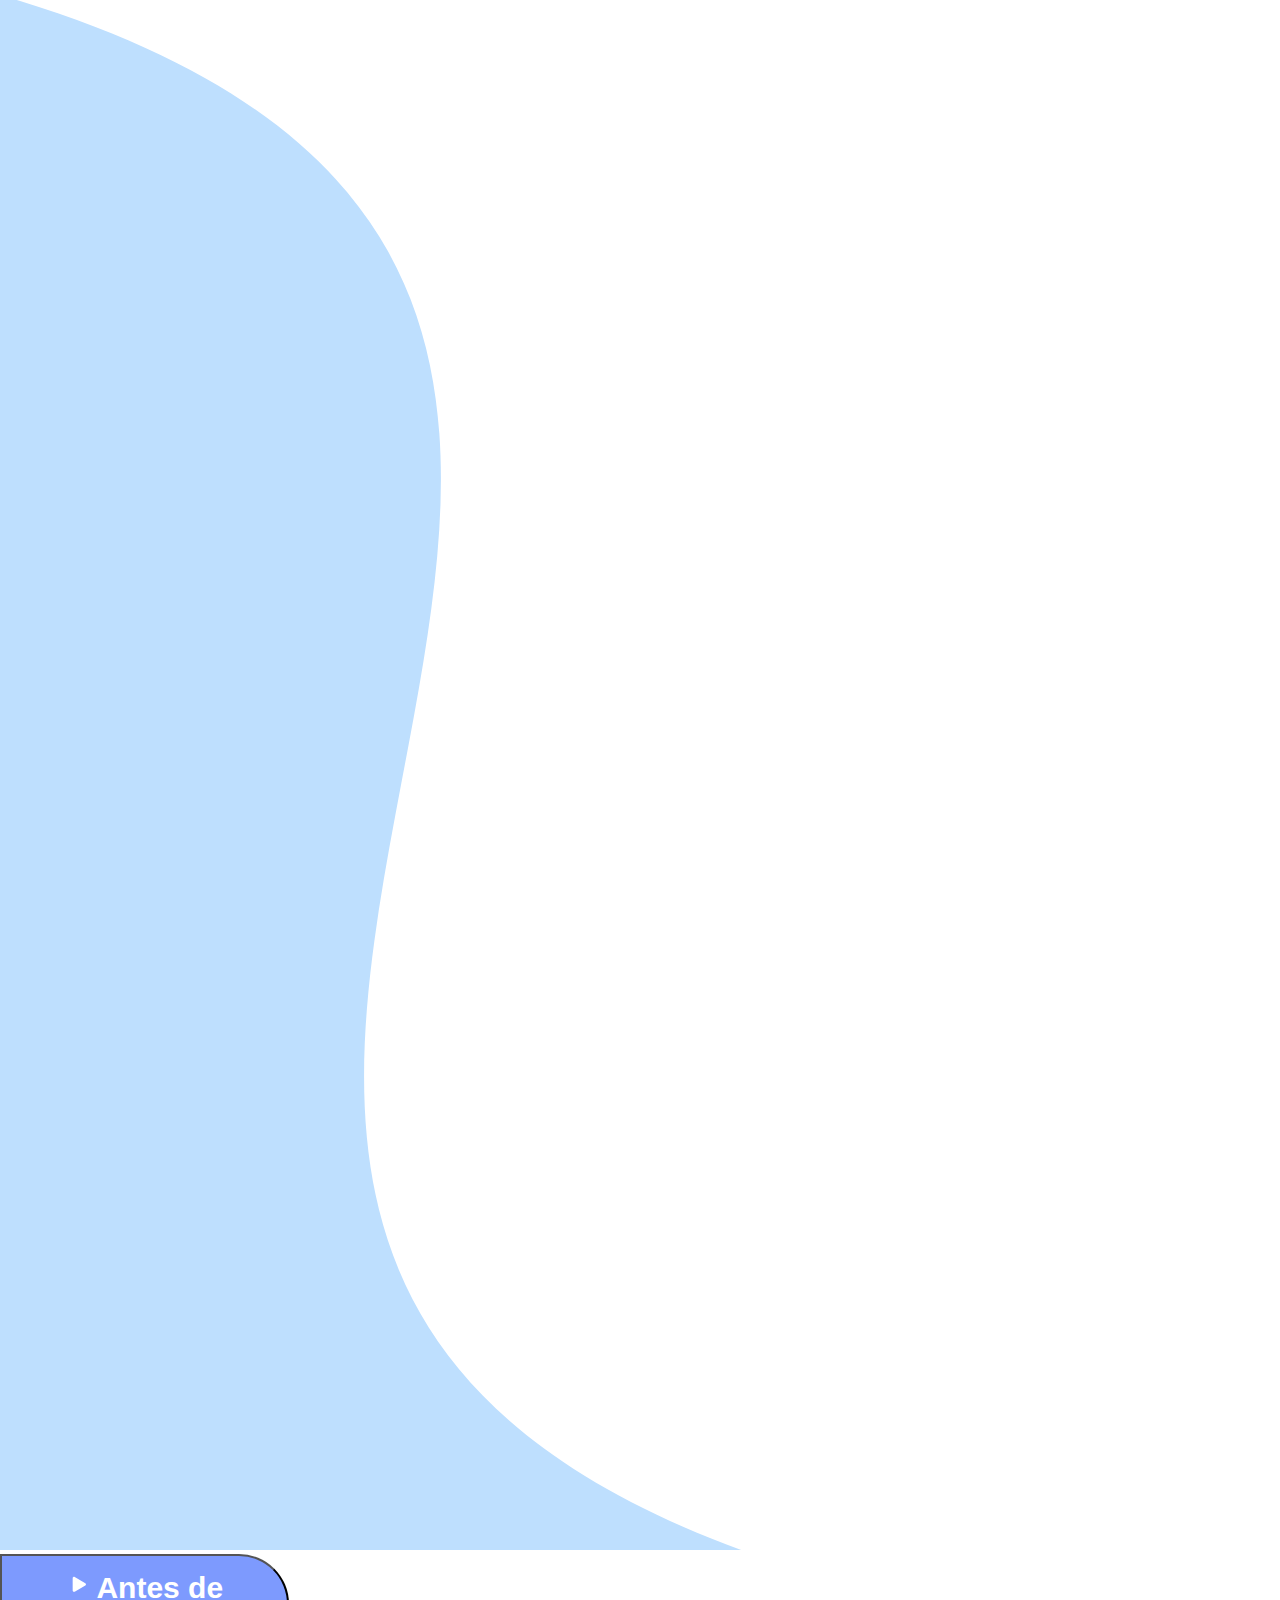
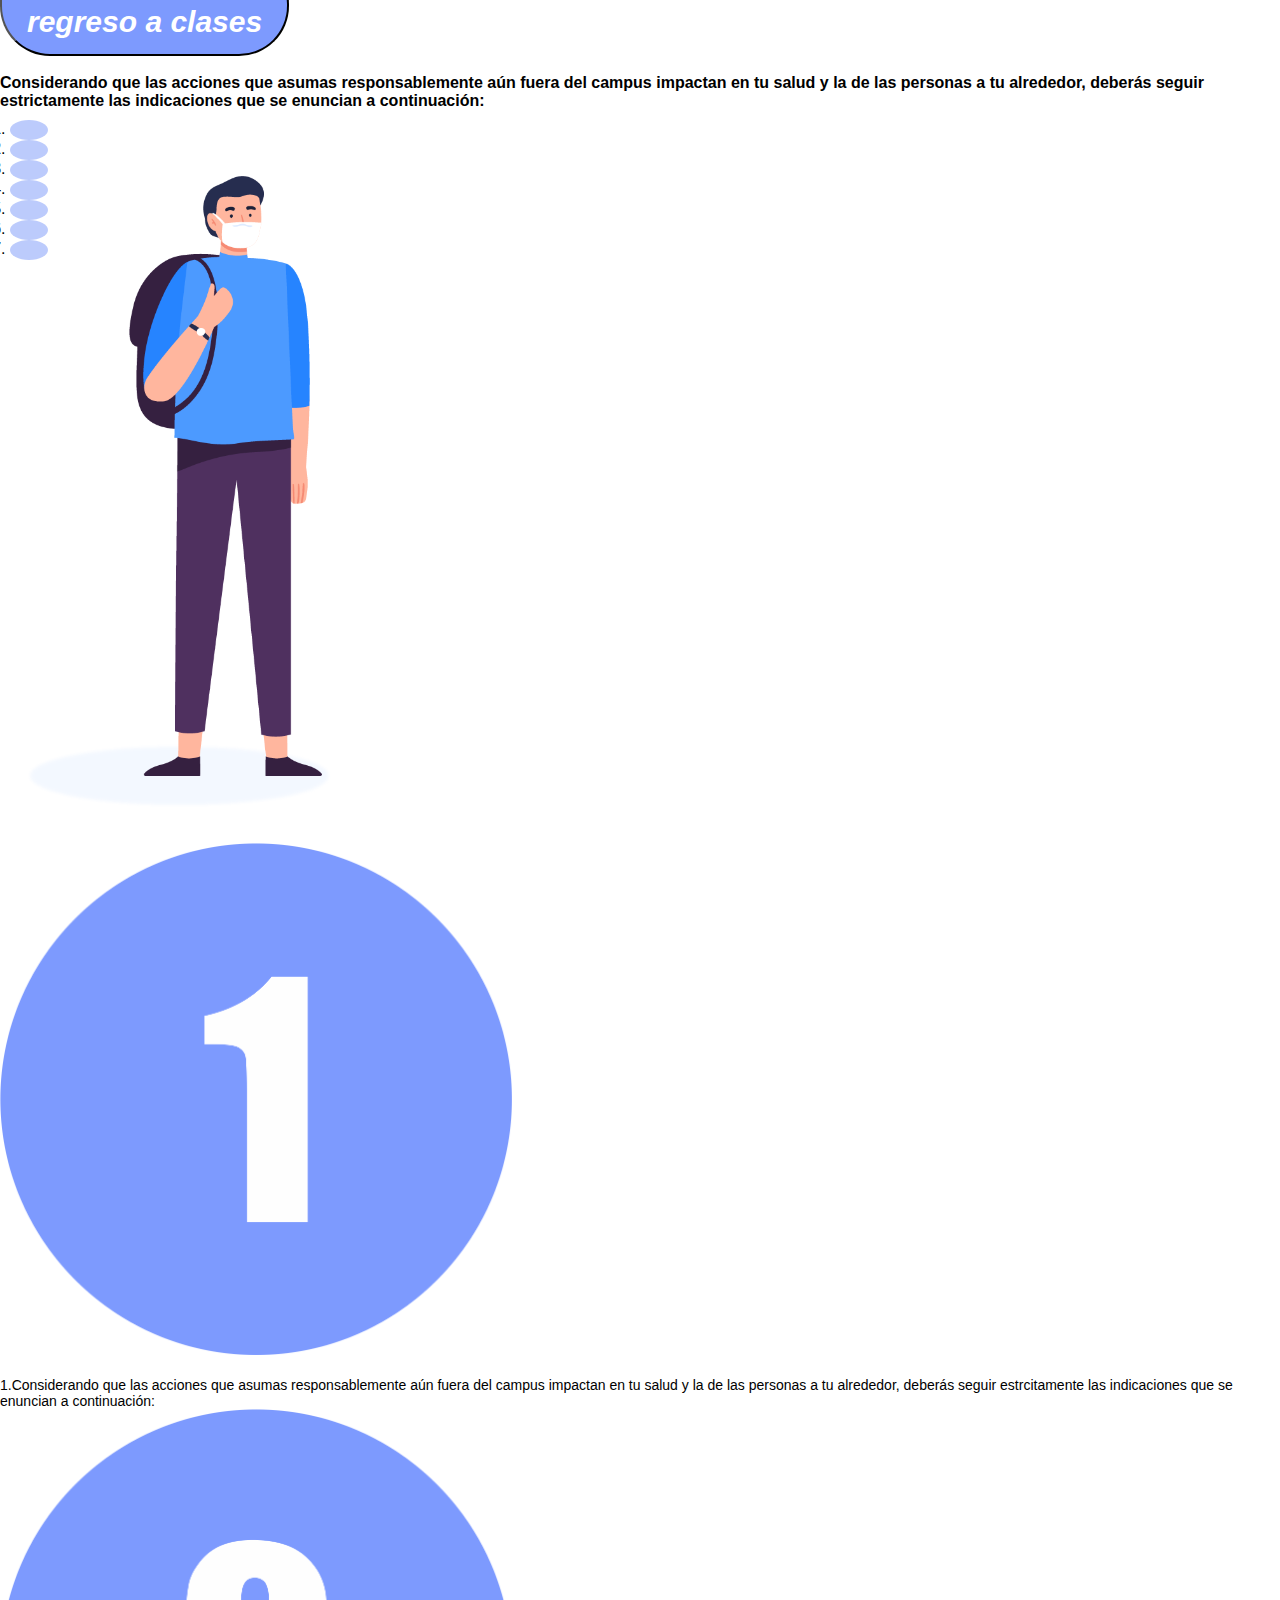
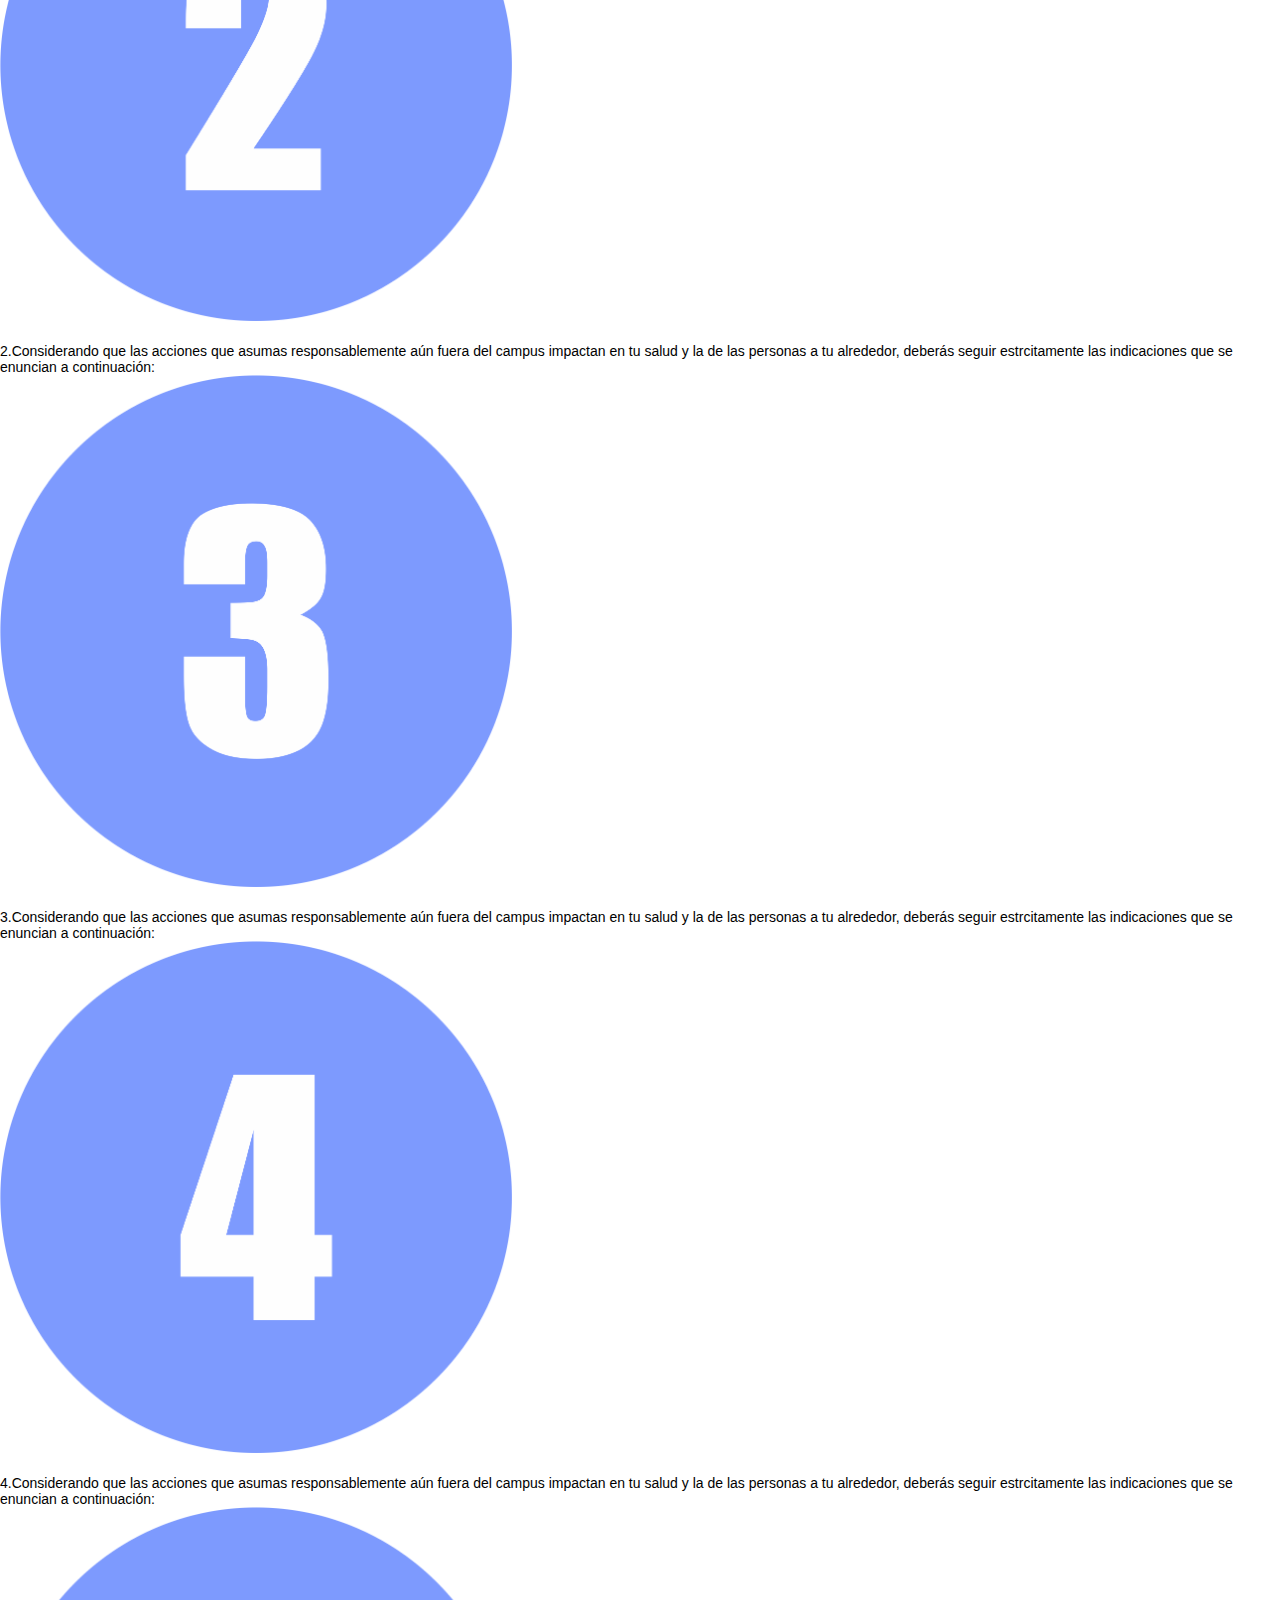
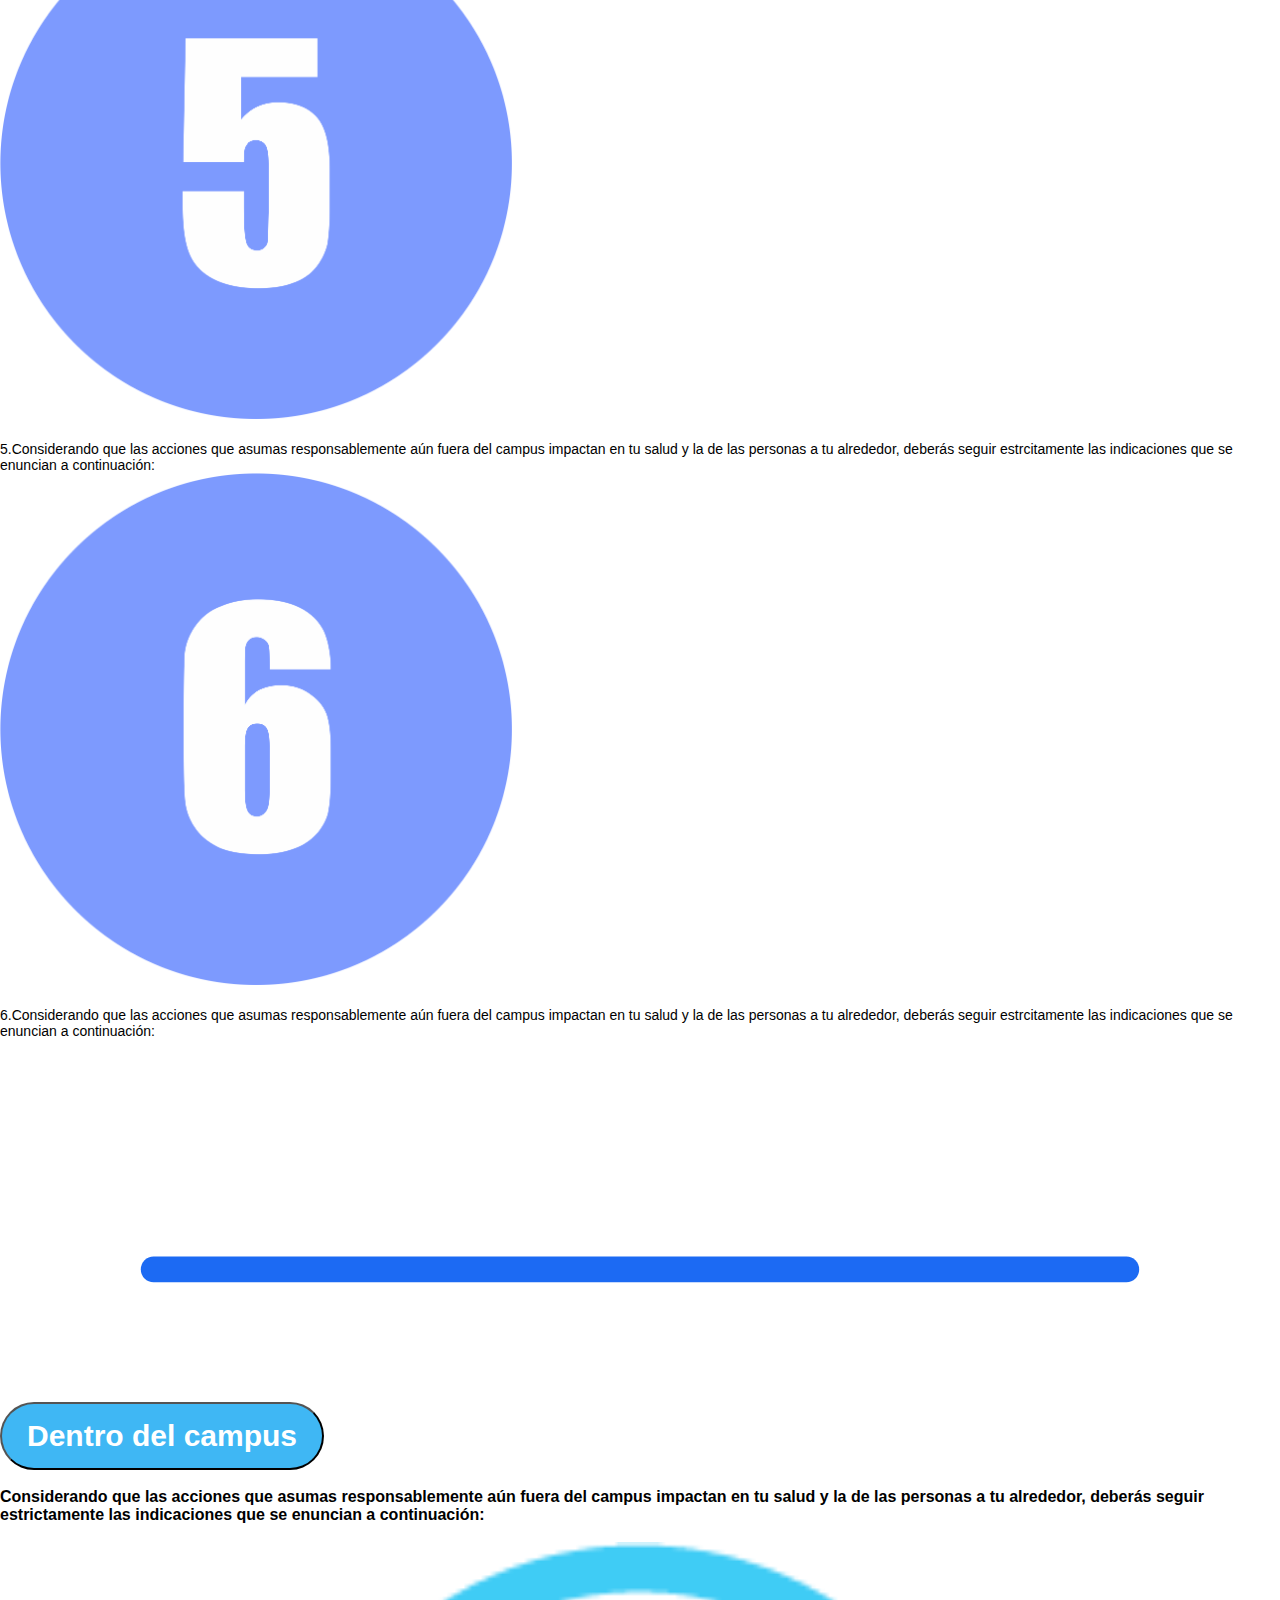
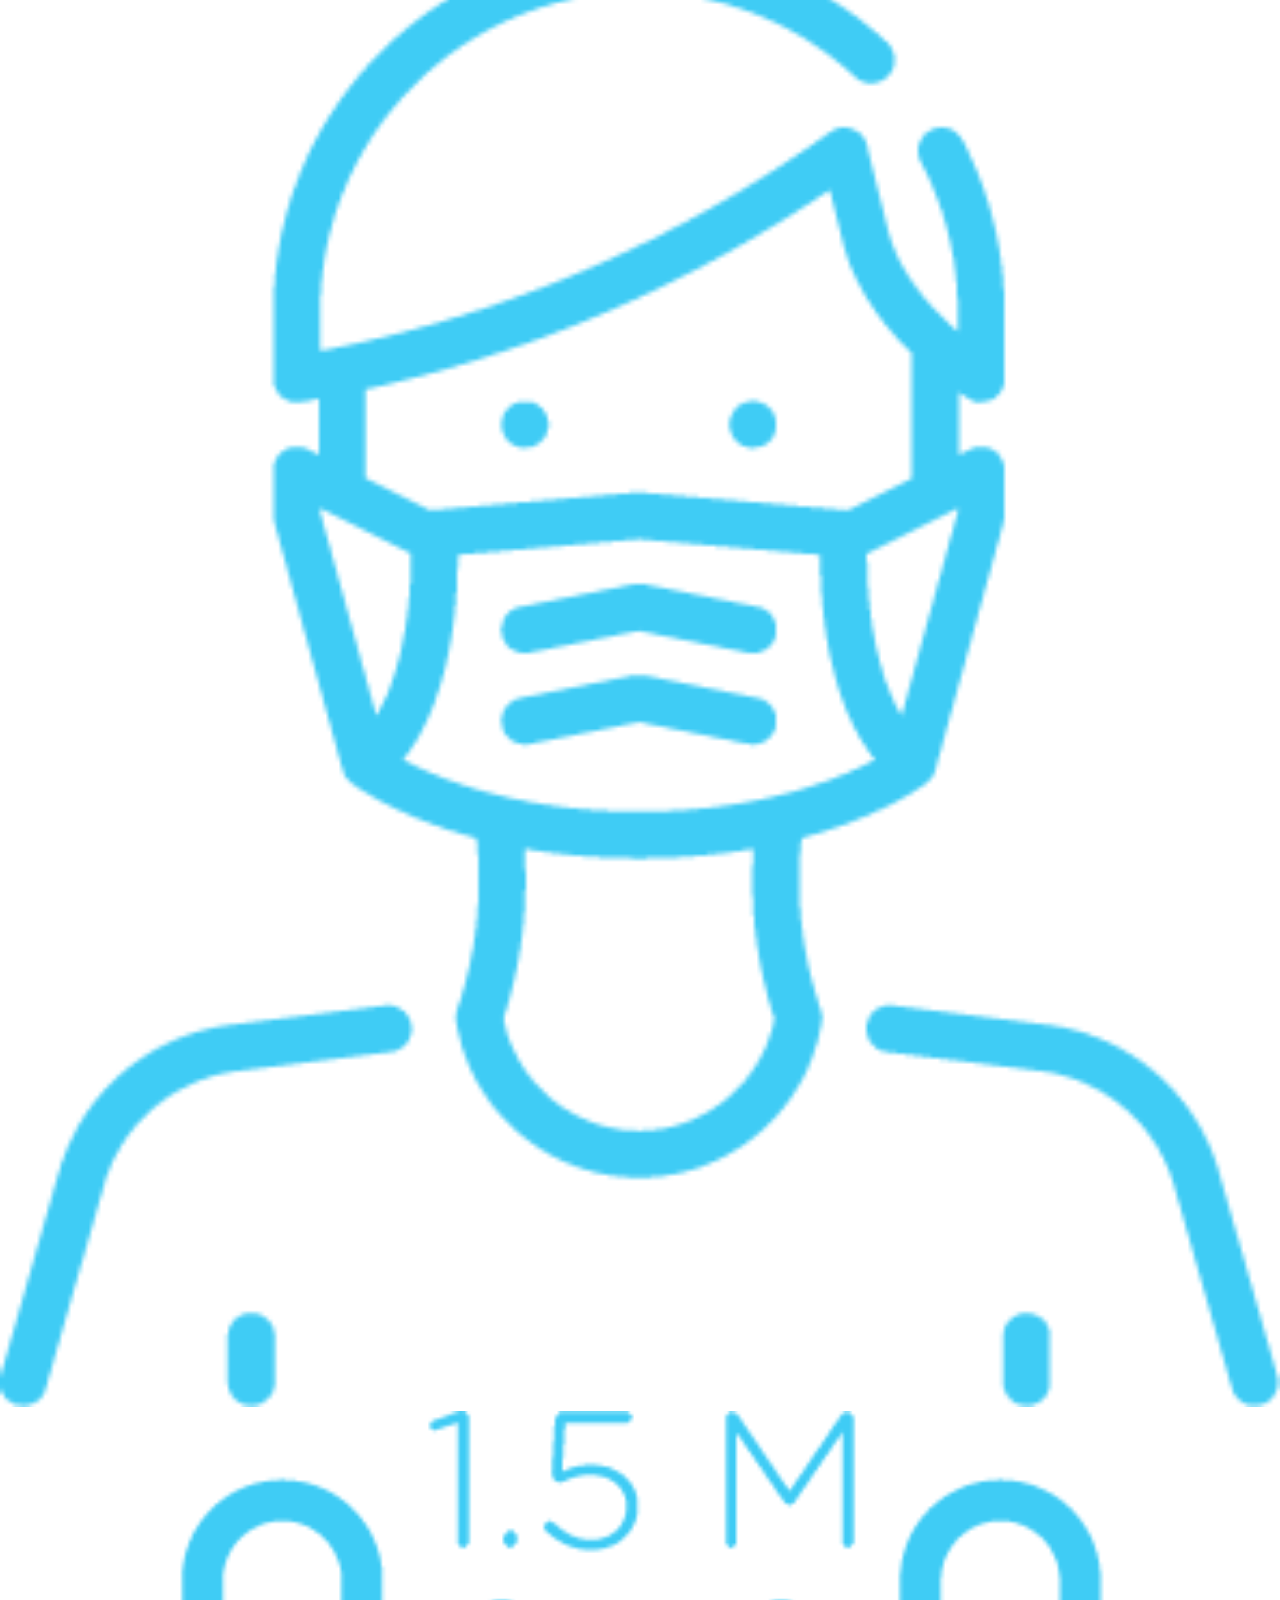
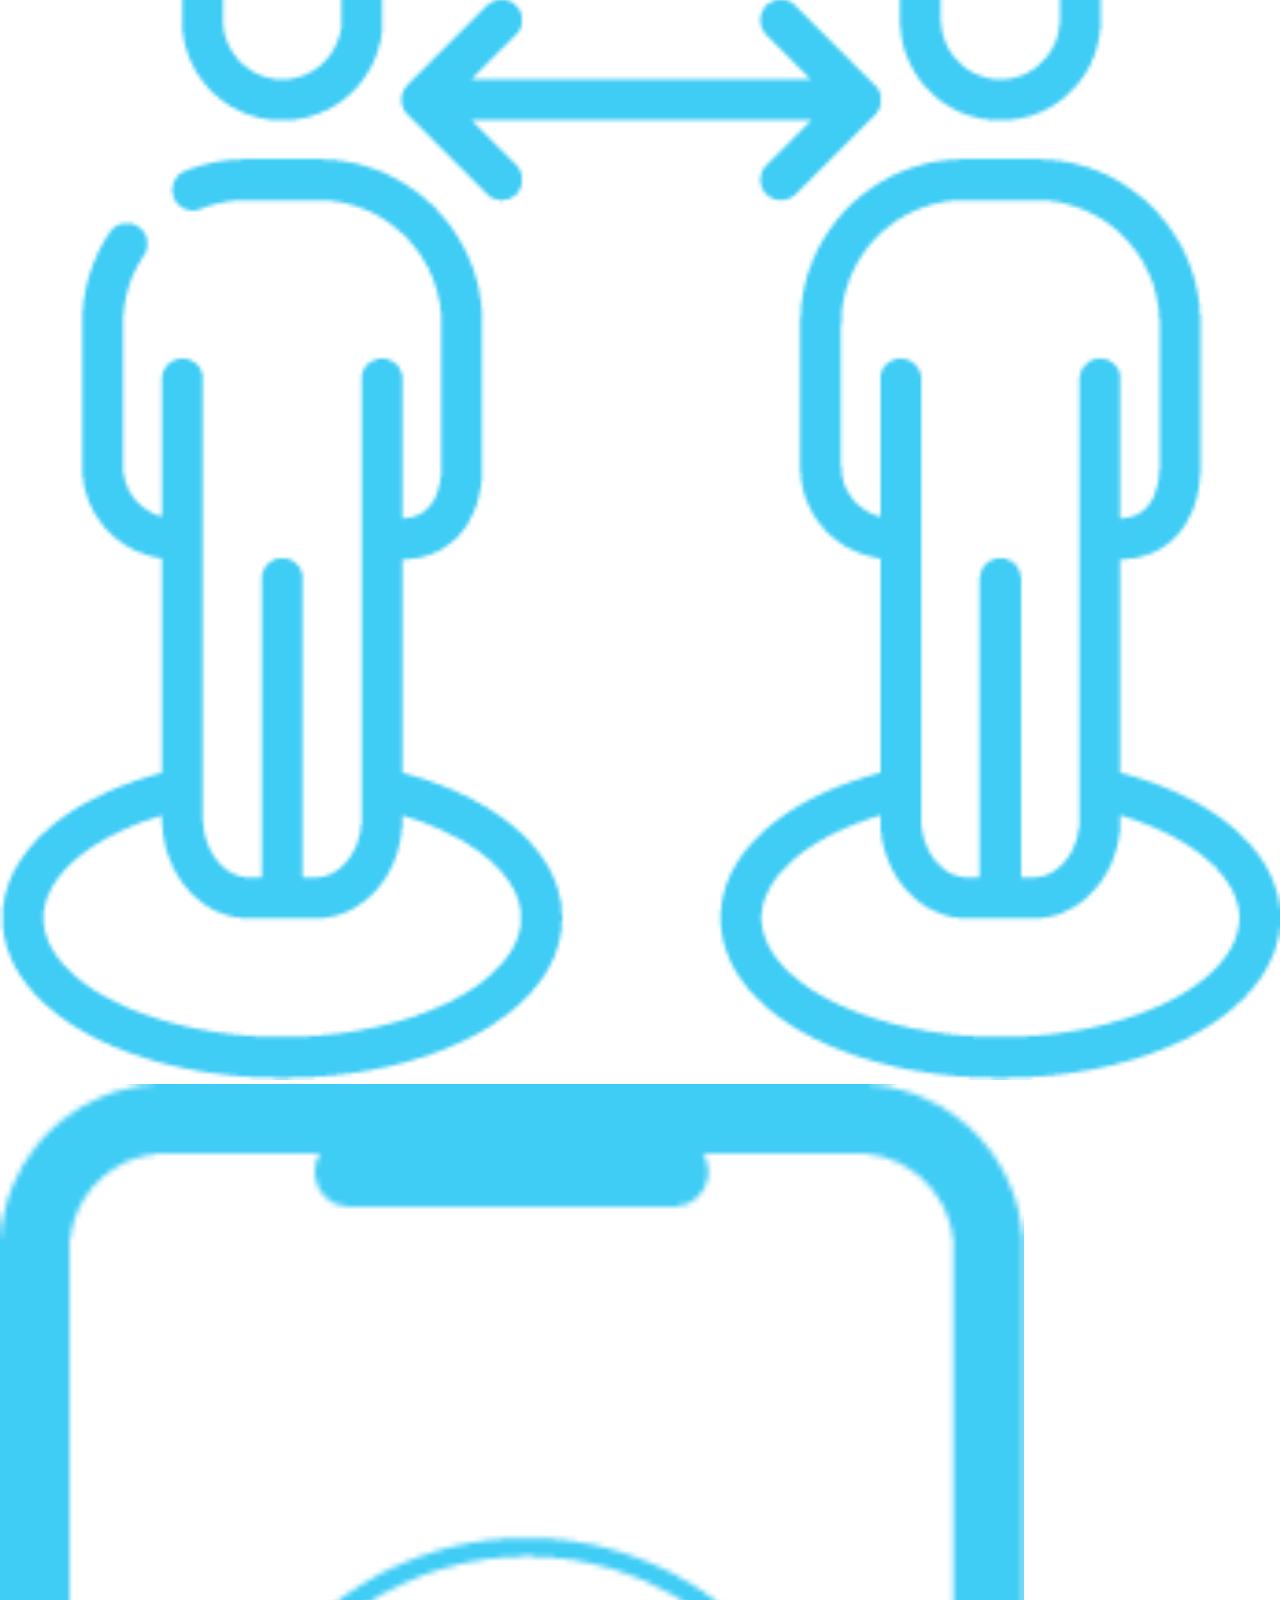
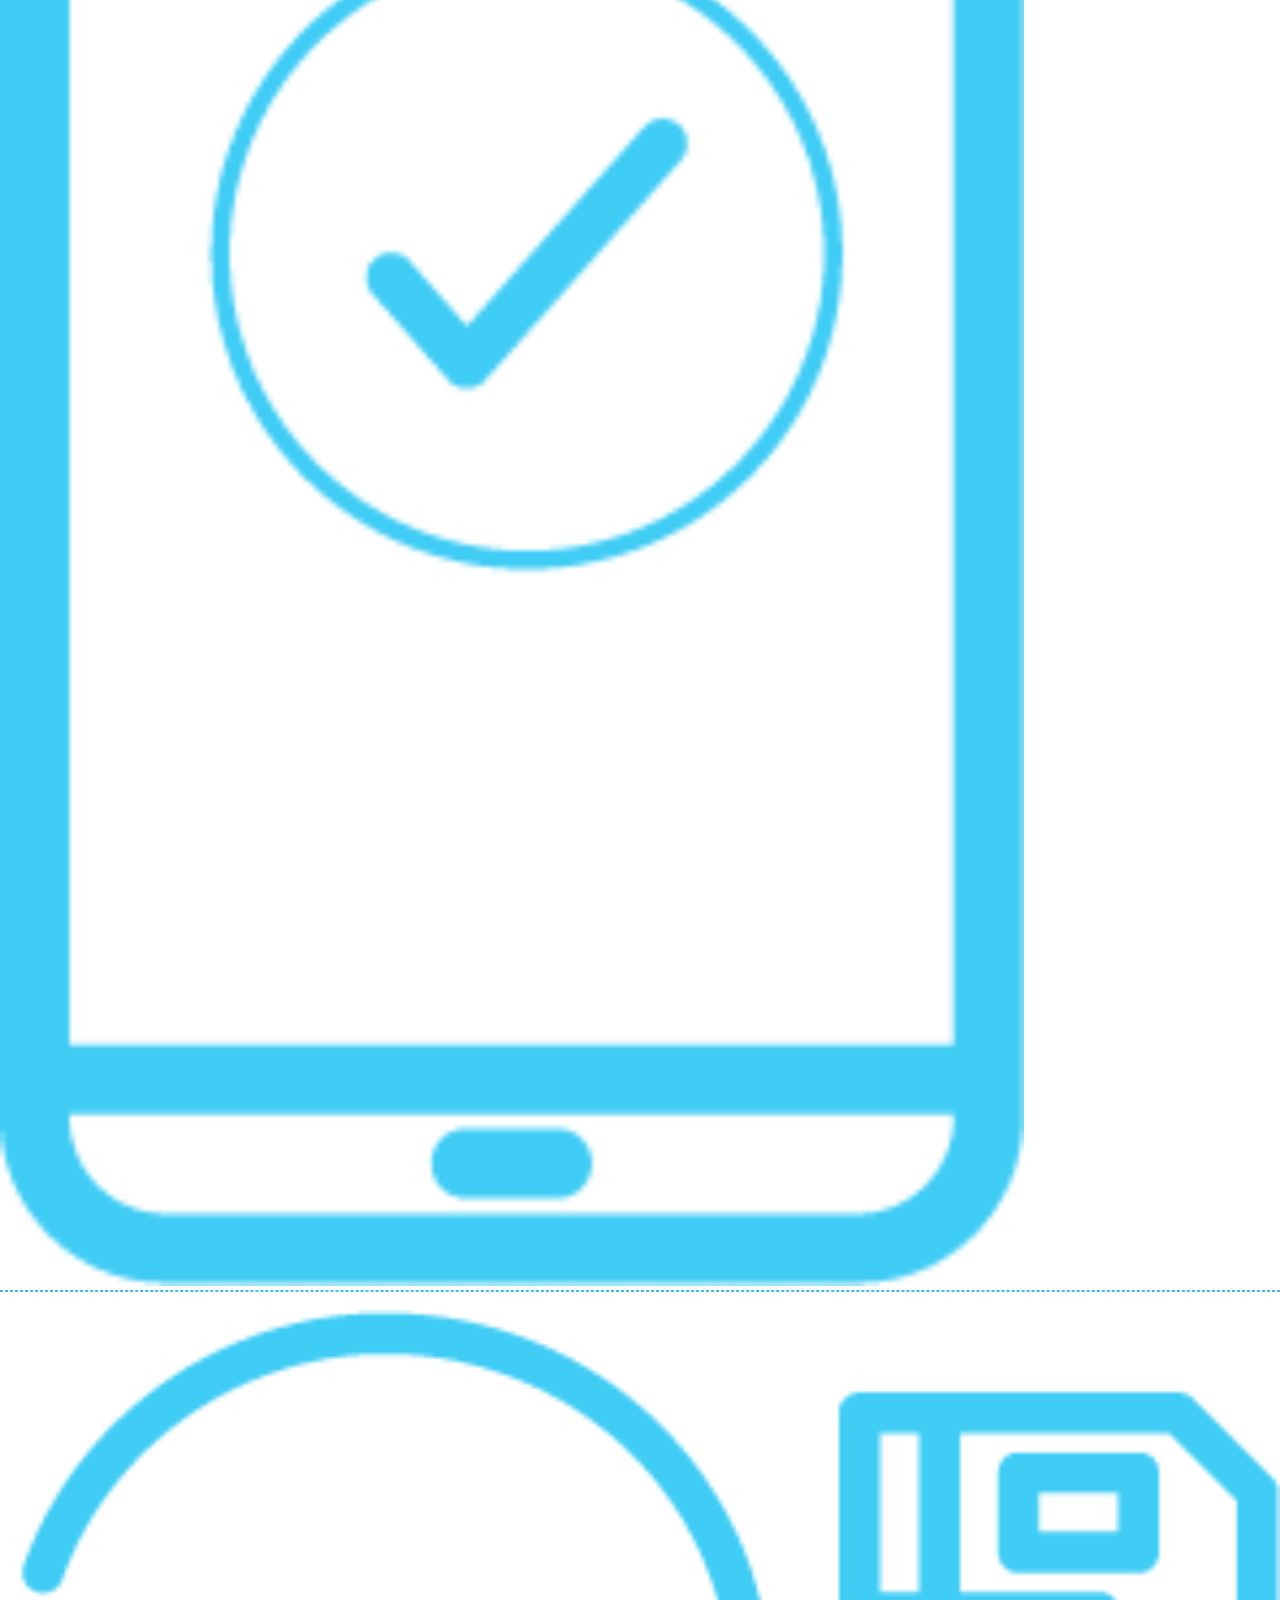
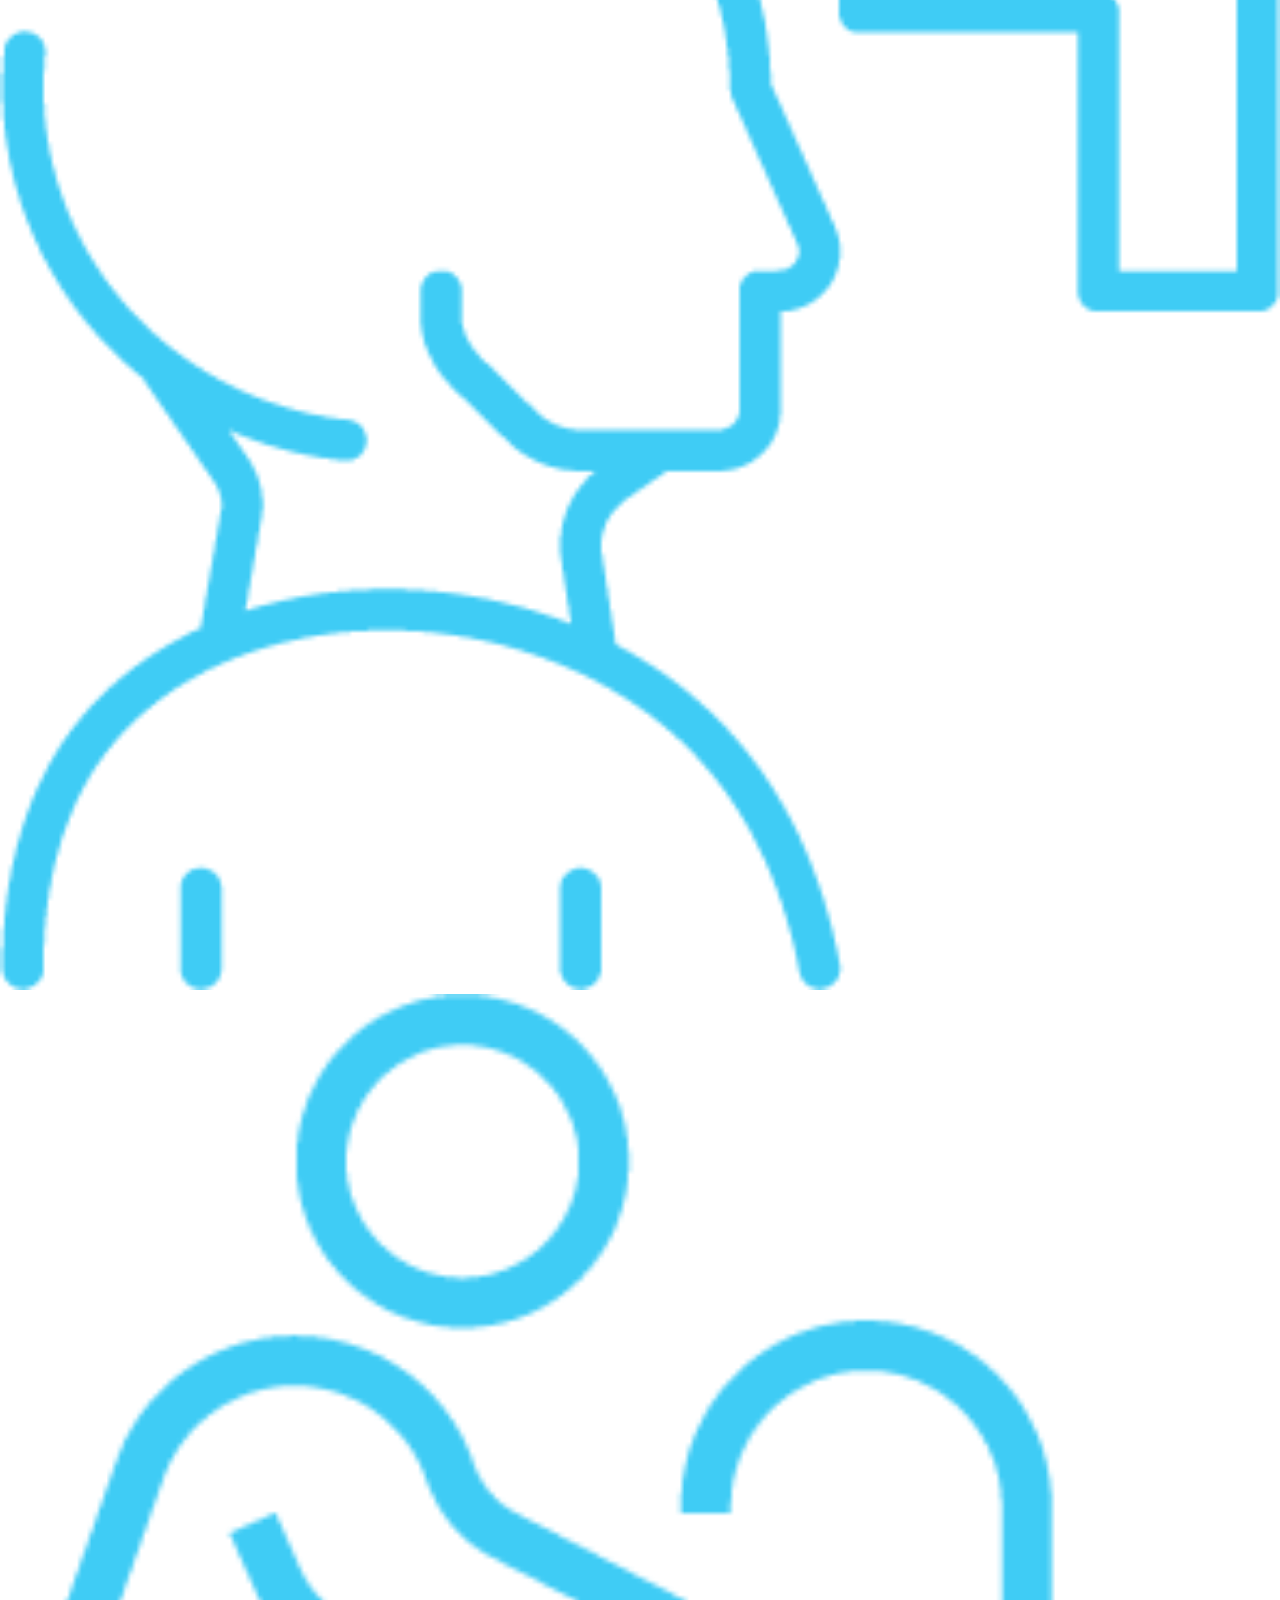
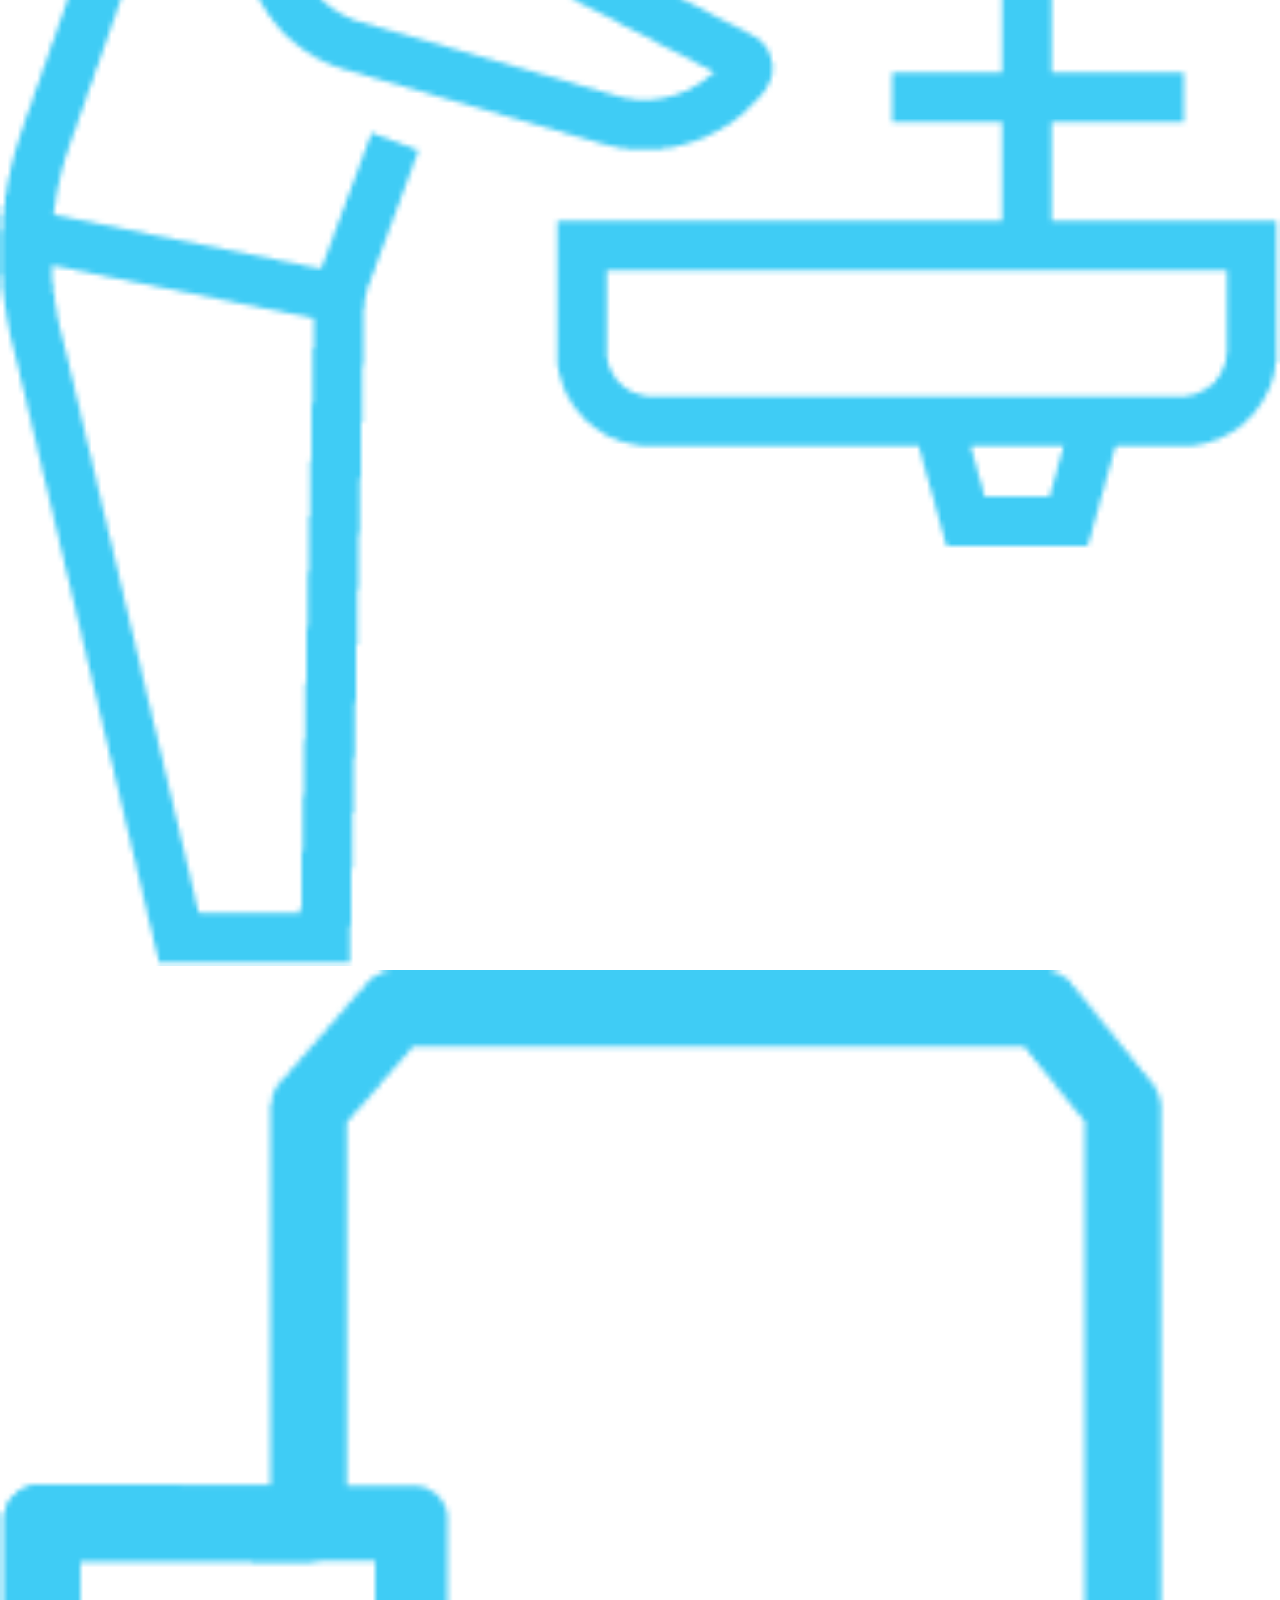
==== commit 143a7407: "commit 6" ====
--- a/index.html
+++ b/index.html
@@ -34,7 +34,7 @@
                     </div>                
                 </div>
     
-                <div class="img-enfermera" style="position: absolute; margin-left: 85%; margin-top: 10%;">
+                <div class="img-enfermera" style="position: absolute; margin-left: 80%; margin-top: 5%;">
                     <img src=".\img\graficos\s1\ie.png" alt="" width="" height="300px">
                 </div>
     
@@ -43,13 +43,13 @@
                     <div class="texto3">
                         <div class="col-md-12 text-center">
                             <br><br>
-                            <p style="color: white; font-size: 22px;">
+                            <p style="color: white; font-size: auto;">
                                 La humanidad se encuentra ante un reto por la creciente pandemia
                                 de COVID-19 que afecta a comunidades y economía indiscriminante.
                                 
                             </p>
                             <br>
-                            <p style="color: white; font-size: 22px;">
+                            <p style="color: white; font-size: auto;">
                                 Esta contingencia, que tomó por sorpresa a la humanidad,
                                 inició en diciembre de 2019 en la ciudad de Wuhan, China y alcanzó a México
                                 en febrero de 2020 causando en nuestro país cientos de miles de enfermos,
@@ -75,7 +75,7 @@
     <!-- Seccion Inicio 1.1 -->
     <section>
         <div id="div2" class="animate__animated animate__bounceInUp text-center py-5" style=" background-color: rgba(226, 243, 253, 0.863); color: #226bfc;  display: none;">
-            <div class="container" style="font-size: 18px;">
+            <div class="container" style="font-size: auto;">
                 <p>
                     Con el objetivo de disminuir el ritmo de contagio, es necesario mantenerse
                     al día de la información más reciente sobre el brote de COVID-19, a la
@@ -121,7 +121,7 @@
                     
                     <div class="col-md-4">
                         <br><br><br><br><br> 
-                        <button onclick="abrir()" type="submit" class="btn btn-lg btn-block" style="background-color: #85d6f4; color: white; padding: 20px 25px; border-radius: 30px;">
+                        <button onclick="abrir1()" type="submit" class="btn btn-lg btn-block" style="background-color: #85d6f4; color: white; padding: 20px 25px; border-radius: 30px;">
                             <strong>
                                 Definición para el regreso responsable
                             </strong>
@@ -129,8 +129,8 @@
                     </div>
 
                     <div class="col-md-4"> 
-                        <br><br><br><br><br> 
-                        <button onclick="abrir()" type="submit" class="btn btn-lg btn-block" style="background-color: #4eb2fe; color: white; padding: 20px 25px; border-radius: 30px;">
+                        <br><br><br><br><br><br><br><br> 
+                        <button onclick="abrir2()" type="submit" class="btn btn-lg btn-block" style="background-color: #4eb2fe; color: white; padding: 20px 25px; border-radius: 30px;">
                             <strong>
                                 Implementación gradual
                             </strong>
@@ -139,7 +139,7 @@
 
                     <div class="col-md-4">
                         <br><br><br><br><br>
-                        <button onclick="abrir()" type="submit" class="btn btn-lg btn-block" style="background-color: #01c5fb; color: white; padding: 20px 25px; border-radius: 30px;">
+                        <button onclick="abrir3()" type="submit" class="btn btn-lg btn-block" style="background-color: #01c5fb; color: white; padding: 20px 25px; border-radius: 30px;">
                             <strong>
                                 Salud y bienestar de la comunidad
                             </strong>
@@ -161,11 +161,11 @@
                 <div id="myDiv1" style="background-color: white; display: none;" class="animate__animated animate__bounceInUp "> 
 
                     <div style="background-color: white; color: #226bfc;" class="container text-center py-5 ">
-                        <br><br><br>
-                        <h2 style="font-size: 200%; text-align: justify;">
+                        
+                        <h2 style="font-size: auto; text-align: justify;">
                            El regreso a clases podrá llevarse a cabo de una manera segura y responsable,
                            gracias a la adopción de nuestra comunidad de una nueva cultura, que implica
-                           el apego estrcicto a las normas y protocolos establecidos para este fin, además
+                           el apego estricto a las normas y protocolos establecidos para este fin, además
                            de un regreso gradual y moderado, siempre atentos al comportamiento de la pandemia,
                            lo que nos permitirá un regreso total o su eventual suspensión.
                         </h2>
@@ -184,11 +184,12 @@
         <!-- Implementación gradual -->
         <div>
             <div class="divBtn">
-                <div id="myDiv1" style="background-color: white; display: none;" class="animate__animated animate__bounceInUp "> 
+                <div id="myDiv2" style="background-color: white; display: none;" class="animate__animated animate__bounceInUp "> 
 
                     <div style="background-color: white; color: #226bfc;" class="container text-center py-5 ">
                         <br><br><br>
-                        <h2 style="font-size: 200%; text-align: justify;">
+                        <h2 style="font-size: auto; text-align: justify;">
+                            abc
                            El regreso a clases podrá llevarse a cabo de una manera segura y responsable,
                            gracias a la adopción de nuestra comunidad de una nueva cultura, que implica
                            el apego estrcicto a las normas y protocolos establecidos para este fin, además
@@ -196,7 +197,7 @@
                            lo que nos permitirá un regreso total o su eventual suspensión.
                         </h2>
    
-                        <button onclick="cerrar1()" class="btn btn-lg">
+                        <button onclick="cerrar2()" class="btn btn-lg">
                             <svg width="2em" height="2em" viewBox="0 0 16 16" style="color: #b6caf8;" class="bi bi-chevron-compact-down" fill="currentColor" xmlns="http://www.w3.org/2000/svg">
                                 <path fill-rule="evenodd" d="M1.553 6.776a.5.5 0 0 1 .67-.223L8 9.44l5.776-2.888a.5.5 0 1 1 .448.894l-6 3a.5.5 0 0 1-.448 0l-6-3a.5.5 0 0 1-.223-.67z"/>
                             </svg>
@@ -210,11 +211,12 @@
        <!-- Salud y bienestar de la comunidad -->
         <div>
             <div class="divBtn">
-                <div id="myDiv1" style="background-color: white; display: none;" class="animate__animated animate__bounceInUp "> 
+                <div id="myDiv3" style="background-color: white; display: none;" class="animate__animated animate__bounceInUp "> 
 
                     <div style="background-color: white; color: #226bfc;" class="container text-center py-5 ">
                         <br><br><br>
-                        <h2 style="font-size: 200%; text-align: justify;">
+                        <h2 style="font-size: auto; text-align: justify;">
+                            efg
                            El regreso a clases podrá llevarse a cabo de una manera segura y responsable,
                            gracias a la adopción de nuestra comunidad de una nueva cultura, que implica
                            el apego estrcicto a las normas y protocolos establecidos para este fin, además
@@ -222,7 +224,7 @@
                            lo que nos permitirá un regreso total o su eventual suspensión.
                         </h2>
    
-                        <button onclick="cerrar1()" class="btn btn-lg">
+                        <button onclick="cerrar3()" class="btn btn-lg">
                             <svg width="2em" height="2em" viewBox="0 0 16 16" style="color: #b6caf8;" class="bi bi-chevron-compact-down" fill="currentColor" xmlns="http://www.w3.org/2000/svg">
                                 <path fill-rule="evenodd" d="M1.553 6.776a.5.5 0 0 1 .67-.223L8 9.44l5.776-2.888a.5.5 0 1 1 .448.894l-6 3a.5.5 0 0 1-.448 0l-6-3a.5.5 0 0 1-.223-.67z"/>
                             </svg>
@@ -249,32 +251,29 @@
                     <div class="col-md-6">
                         <div class="py-5 text-center">
                             
-                            <button onclick="carrusel()" class="btn btn-lg" style="background-color: #7d9afe; color: white; padding: 8px 60px; border-radius: 50px;">
+                            <button onclick="carrusel()" class="btn btn-lg btn-block" style="background-color: #7d9afe; color: white; padding: 15px 25px; border-radius: 50px; border-top-left-radius: 0px">
                                 <svg width="2em" height="2em" viewBox="0 0 16 16" class="bi bi-play-fill" fill="currentColor" xmlns="http://www.w3.org/2000/svg">
                                     <path d="M11.596 8.697l-6.363 3.692c-.54.313-1.233-.066-1.233-.697V4.308c0-.63.692-1.01 1.233-.696l6.363 3.692a.802.802 0 0 1 0 1.393z"/>
                                 </svg>
-                                <strong style="font-size: 25px;">
+                                <strong style="font-size: 30px;">
                                     Antes de<p style="font-style: italic;">regreso a clases</p>
                                 </strong>
-                                    
                             </button>
                             
-                            <br><br><br>
+                            <br><br>
                             <p style="font-size: 16px;">
                                 <strong>
                                     Considerando que las acciones que asumas responsablemente aún fuera
                                     del campus impactan en tu salud y la de las personas a tu alrededor,
-                                    deberás seguir estrcitamente las indicaciones que se enuncian
+                                    deberás seguir estrictamente las indicaciones que se enuncian
                                     a continuación:
                                 </strong>
                             </p>
-                            <div id="estudiante" class="estudiante">
-                                <img src="./img/graficos/s2/estudiante.png" alt="" style="width:28%; height: 35%;">
-                            </div>
-
-                            <div id="carrusel" style="display: none;" class="carrusel">
-
-                                <div id="carouselExampleIndicators" class="carousel slide" data-ride="carousel">
+                           
+
+                            <div id="carrusel" class="carrusel">
+
+                                <div id="carouselExampleIndicators" class="carousel slide" data-ride="carousel" data-interval="false">
 
                                     <ol class="carousel-indicators">
                                         <li data-target="#carouselExampleIndicators" data-slide-to="0" class="active"></li>
@@ -283,13 +282,18 @@
                                         <li data-target="#carouselExampleIndicators" data-slide-to="3"></li>
                                         <li data-target="#carouselExampleIndicators" data-slide-to="4"></li>
                                         <li data-target="#carouselExampleIndicators" data-slide-to="5"></li>
+                                        <li data-target="#carouselExampleIndicators" data-slide-to="6"></li>
                                     </ol>
 
                                     <div class="carousel-inner">
 
                                       <div class="carousel-item active">
-                                        <img class="w-10" src="./img/graficos/s2/c1.png" alt="uno" width="40%">
-                                        
+                                            <img src="./img/graficos/s2/estudiante.png" alt="uno" style="width:28%; height: 35%;">
+                                      </div>
+
+                                      <div class="carousel-item">
+                                        <img class="w-10" src="./img/graficos/s2/c1.png" alt="dos" width="40%">
+                                        <br><br>
                                         <p style="font-size: 14px;">
                                             1.Considerando que las acciones que asumas responsablemente aún fuera
                                             del campus impactan en tu salud y la de las personas a tu alrededor,
@@ -299,8 +303,8 @@
                                       </div>
 
                                       <div class="carousel-item">
-                                        <img class="w-10" src="./img/graficos/s2/c2.png" alt="dos" width="40%">
-                                        <br>
+                                        <img class="w-10" src="./img/graficos/s2/c2.png" alt="tres" width="40%">
+                                        <br><br>
                                         <p style="font-size: 14px;">
                                             2.Considerando que las acciones que asumas responsablemente aún fuera
                                             del campus impactan en tu salud y la de las personas a tu alrededor,
@@ -310,8 +314,8 @@
                                       </div>
 
                                       <div class="carousel-item">
-                                        <img class="w-10" src="./img/graficos/s2/c3.png" alt="tres" width="40%">
-                                        <br>
+                                        <img class="w-10" src="./img/graficos/s2/c3.png" alt="cuatro" width="40%">
+                                        <br><br>
                                         <p style="font-size: 14px;">
                                             3.Considerando que las acciones que asumas responsablemente aún fuera
                                             del campus impactan en tu salud y la de las personas a tu alrededor,
@@ -321,8 +325,8 @@
                                       </div>
 
                                       <div class="carousel-item">
-                                        <img class="w-10" src="./img/graficos/s2/c4.png" alt="tres" width="40%">
-                                        <br>
+                                        <img class="w-10" src="./img/graficos/s2/c4.png" alt="cinco" width="40%">
+                                        <br><br>
                                         <p style="font-size: 14px;">
                                             4.Considerando que las acciones que asumas responsablemente aún fuera
                                             del campus impactan en tu salud y la de las personas a tu alrededor,
@@ -332,8 +336,8 @@
                                       </div>
 
                                       <div class="carousel-item">
-                                        <img class="w-10" src="./img/graficos/s2/c5.png" alt="tres" width="40%">
-                                        <br>
+                                        <img class="w-10" src="./img/graficos/s2/c5.png" alt="seis" width="40%">
+                                        <br><br>
                                         <p style="font-size: 14px;">
                                             5.Considerando que las acciones que asumas responsablemente aún fuera
                                             del campus impactan en tu salud y la de las personas a tu alrededor,
@@ -343,8 +347,8 @@
                                       </div>
 
                                       <div class="carousel-item">
-                                        <img class="w-10" src="./img/graficos/s2/c6.png" alt="tres" width="40%">
-                                        <br>
+                                        <img class="w-10" src="./img/graficos/s2/c6.png" alt="siete" width="40%">
+                                        <br><br>
                                         <p style="font-size: 14px;">
                                             6.Considerando que las acciones que asumas responsablemente aún fuera
                                             del campus impactan en tu salud y la de las personas a tu alrededor,
@@ -374,21 +378,20 @@
                                 <strong>
                                     Considerando que las acciones que asumas responsablemente aún fuera
                                     del campus impactan en tu salud y la de las personas a tu alrededor,
-                                    deberás seguir estrcitamente las indicaciones que se enuncian
+                                    deberás seguir estrictamente las indicaciones que se enuncian
                                     a continuación:
                                 </strong>
                             </p>
                             <br>
-                            <div class="row">
+                            <div class="row" style="justify-content: center;">
 
                                 <!-- CUBREBOCA -->
-                                <div class="col-md-3">
-                                    <br><br>
-                                    <input type="image" src="./img/graficos/s3/cubreboca.png" width="40%" height="40%" onclick="abrirCubreboca()"/> 
+                                <div class="cr col-md-3">
+                                    <input type="image" src="./img/graficos/s3/cubreboca.png" width="100%" height="auto" onclick="abrirCubreboca()"/> 
                                 </div>
 
                                 <div>
-                                    <div id="cubreboca" class="animate__animated animate__bounceInRight "> 
+                                    <div id="cubreboca" class="cubrebocaAnimate animate__animated animate__bounceInRight"> 
                                        
                                         <div style="color: white;" class="container py-5 ">
                                             <br><br>
@@ -422,17 +425,17 @@
 
                                     </div>
                                 </div>
+                                <!--  -->
 
                                 <!-- Linea vertical -->
-                                <div class="img-linea-vertical col-md-1">
-                                    <div style="border-left:2px dashed #3fb7f4; height:200px"></div>
-                                </div>
+                                    <div class="img-linea-vertical col-md-1">
+                                        <div style="border-left:1px dashed #3fb7f4; height:100%"></div>
+                                    </div> 
                                 <!--  -->
 
                                 <!-- SANA DISTANCIA -->
-                                <div class="col-md-3">
-                                    <br><br>
-                                    <input type="image" src="./img/graficos/s3/sanadistancia.png" width="40%" height="40%" onclick="abrirSD()"/> 
+                                <div class="cr col-md-3">
+                                    <input type="image" src="./img/graficos/s3/sanadistancia.png" width="100%" height="auto" onclick="abrirSD()"/> 
                                 </div>
 
                                 <div>
@@ -470,17 +473,17 @@
 
                                     </div>
                                 </div>
+                                <!--  -->
 
                                 <!-- Linea vertical -->
-                                <div class="img-linea-vertical col-md-1">
-                                    <div style="border-left:2px dashed #3fb7f4; height:200px"></div>
-                                </div>
+                                    <div class="img-linea-vertical col-md-1">
+                                        <div style="border-left:1px dashed #3fb7f4; height:100%"></div>
+                                    </div>
                                 <!--  -->
-                               
+
                                 <!-- CELULAR -->
-                                <div class="col-md-3">
-                                    <br><br>
-                                    <input type="image" src="./img/graficos/s3/celular.png" width="30%" height="40%" onclick="abrirCel()"/> 
+                                <div class="cr col-md-3">
+                                    <input type="image" src="./img/graficos/s3/celular.png" width="80%" height="80%" onclick="abrirCel()"/> 
                                 </div>
 
                                 <div>
@@ -516,24 +519,23 @@
                                         </div>
                                     </div>
                                 </div>
-
+                                <!--  -->
 
                                 <!-- Linea vertical -->
                                 <div class="img-linea-vertical col-md-1">
-                                    <div style="border-left:2px dashed #3fb7f4; height:200px"></div>
+                                    <div style="border-left:1px dashed #3fb7f4; height:100%"></div>
                                 </div>
                                 <!--  -->
 
-                                <div class="img-linea-vertical col-md-12 text-center">
+                                <div class="linea-horizontal-cerrar col-md-12 text-center">
                                     <hr style="border: 1px dashed #3fb7f4;" />
                                 </div>
                                 
                                 <br>
 
                                 <!-- TEMPERATURA -->
-                                <div class="col-md-3">
-                                    <br>
-                                    <input type="image" src="./img/graficos/s3/temperatura.png" width="40%" height="40%" onclick="abrirTemp()"/> 
+                                <div class="cr col-md-3">
+                                    <input type="image" src="./img/graficos/s3/temperatura.png" width="100%" height="auto" onclick="abrirTemp()"/> 
                                 </div>
 
                                 <div>
@@ -569,17 +571,21 @@
                                         </div>
                                     </div>
                                 </div>
+                                <!--  -->
 
                                 <!-- Linea vertical -->
                                 <div class="img-linea-vertical col-md-1">
-                                    <div style="border-left:2px dashed #3fb7f4; height:200px"></div>
+                                    <div style="border-left:1px dashed #3fb7f4; height:100%"></div>
                                 </div>
                                 <!--  -->
+
+                                <div class="img-linea-horizontal" style="display: none;">
+                                    <hr style="border: 1px dashed #3fb7f4;" />
+                                </div>
                               
                                 <!-- LAVARSE LAS MANOS -->
-                                <div class="col-md-3">
-                                    <br>
-                                    <input type="image" src="./img/graficos/s3/lavarmanos.png" width="40%" height="40%" onclick="abrirlavar()"/> 
+                                <div class="cr col-md-3">
+                                    <input type="image" src="./img/graficos/s3/lavarmanos.png" width="100%" height="auto" onclick="abrirlavar()"/> 
                                 </div>
 
                                 <div>
@@ -615,17 +621,17 @@
                                         </div>
                                     </div>
                                 </div>
+                                <!--  -->
 
                                 <!-- Linea vertical -->
                                 <div class="img-linea-vertical col-md-1">
-                                    <div style="border-left:2px dashed #3fb7f4; height:200px"></div>
+                                    <div style="border-left:1px dashed #3fb7f4; height:100%"></div>
                                 </div>
                                 <!--  -->
 
                                <!-- TOMAR ASIENTO | SILLA -->
-                                <div class="col-md-3">
-                                    <br>
-                                    <input type="image" src="./img/graficos/s3/silla.png" width="40%" height="40%" onclick="abrirsilla()"/> 
+                                <div class="cr col-md-3">
+                                    <input type="image" src="./img/graficos/s3/silla.png" width="100%" height="auto" onclick="abrirsilla()"/> 
                                 </div>
 
                                 <div>
@@ -661,10 +667,11 @@
                                         </div>
                                     </div>
                                 </div>
+                                <!--  -->
                                 
                                 <!-- Linea vertical -->
                                 <div class="img-linea-vertical col-md-1">
-                                    <div style="border-left:2px dashed #3fb7f4; height:200px"></div>
+                                    <div style="border-left:1px dashed #3fb7f4; height:100%"></div>
                                 </div>
                                 <!--  -->
                                
@@ -691,7 +698,6 @@
             <div class="">
                 <div class="row">
                     <div class="ola-responsive-3 col-md-4 text-left">
-                        <!-- <div style="height: 100%; overflow: hidden;" ><svg viewBox="0 0 200 150" preserveAspectRatio="none" style="height: 100%; width: 200%;"><path d="M41.48,0.50 C-36.96,66.61 139.10,90.28 3.68,194.89 L0.00,150.00 L0.00,0.00 Z" style="stroke: none; fill: #bedffe;"></path></svg></div> -->
                         <div style="height: 100%; overflow: hidden;" ><svg viewBox="0 0 290 150" preserveAspectRatio="none" style="height: 100%; width: 200%;"><path d="M63.48,-2.45 C-25.11,90.28 151.52,65.63 63.48,158.38 L0.00,150.00 L0.00,0.00 Z" style="stroke: none; fill: #bedffe;"></path></svg></div>
                     </div>
     
@@ -700,7 +706,7 @@
                         <!-- ESCUELA -->
                         <div style="float: right;">
                              <button class="btn btn-lg" style="background-color: #5aeef2; color: #183970; padding: 10px 25px; border-radius: 40px; border-top-right-radius: 0px; border-bottom-right-radius: 0px;">
-                                <strong style="font-size: 25px;">
+                                <strong style="font-size: 100%;">
                                     Nueva realidad <br> <p style="font-style: italic;">y convivencia dentro del campus</p>
                                 </strong>
                                     
@@ -710,7 +716,7 @@
                         <div id="nRealidad1" class="container py-5 escuela">
                             <div class="row">
                                 <div class="col-md-8 text-center" >
-                                    <img src="./img/graficos/s4/escuela.png" alt="escuela" width="30%" height="75%">
+                                    <img src="./img/graficos/s4/escuela.png" alt="escuela" width="50%" height="auto">
                                 </div>
                                 <div class="col-md-4 text-left">
                                     <button class="btn btn-lg" onclick="abrirEscuela()">
@@ -732,7 +738,7 @@
                                             </svg>
                                         </button>
                                     </div>
-                                    <div class="col-md-11 py-5" style="color: white; font-size: 20px;">
+                                    <div class="col-md-11 py-5" style="color: white; font-size: 20px; ">
                                         <li> Dirígete al salón de clases manteniendo la sana distancia.</li>
                                         <li>El campus y las aulas tendrán capacidad reducida para asegurar el distanciamiento social</li>
                                         <li>
@@ -765,7 +771,7 @@
                         <!-- SILLA -->
                         <div style="float: right;">
                             <button class="btn btn-lg" style="background-color: #70f5a6; color: #183970; padding: 10px 45px; border-radius: 40px; border-top-right-radius: 0px; border-bottom-right-radius: 0px;">
-                                <strong style="font-size: 25px;">
+                                <strong style="font-size: 100%;">
                                     Medidas relacionadas <br> <p style="font-style: italic;">al desarrollo de clase</p>
                                 </strong>
                            </button>
@@ -774,7 +780,7 @@
                         <div id="silla1" class="container py-5 cSilla">
                             <div class="row">
                                 <div class="col-md-8 text-center" >
-                                    <img src="./img/graficos/s4/silla.png" alt="escuela" width="25%" height="65%">
+                                    <img src="./img/graficos/s4/silla.png" alt="escuela" width="50%" height="auto">
                                 </div>
                                 <div class="col-md-4 text-left">
                                     <button class="btn btn-lg" onclick="abrirSilla2()">
@@ -854,19 +860,29 @@
 
                 <div class="row py-3">
                     <div class="col-md-4">
-                        <input type="image" src="./img/graficos/s5/boton1.png" width="50%" height="70%" onclick="boton1()"/> 
-                    </div>
+                        <!-- <input type="image" src="./img/graficos/s5/boton1.png" width="40%" height="auto"  id="btnimage1" class="btnScroll1"/>  -->
+                        <button class="btnResponsive btn btn-block" onclick="boton1()">
+                            <img src="./img/graficos/s5/boton1.png" alt=""width="40%" height="auto" >
+                        </button>
+                    </div>
+
                     <div class="col-md-4">
-                        <input type="image" src="./img/graficos/s5/boton2.png" width="50%" height="70%" onclick="boton2()"/> 
+                        <button class="btnResponsive btn btn-block" onclick="boton2()">
+                            <img src="./img/graficos/s5/boton2.png" alt=""width="40%" height="auto" >
+                        </button>
+                        <!-- <input type="image" src="./img/graficos/s5/boton2.png" width="40%" height="auto" onclick="boton2()" id="btnimage2"/>  -->
                     </div>
                     <div class="col-md-4">
-                        <input type="image" src="./img/graficos/s5/boton3.png" width="50%" height="70%" onclick="boton3()"/> 
-                    </div>
-                </div>
-
-                <div id="boton1" style="background-color: #8c68e6; display: none; border-radius: 20px;" class="animate__animated animate__bounceInUp">
+                        <button class="btnResponsive btn btn-block" onclick="boton3()">
+                            <img src="./img/graficos/s5/boton3.png" alt=""width="40%" height="auto" >
+                        </button>
+                        <!-- <input type="image" src="./img/graficos/s5/boton3.png" width="40%" height="auto" onclick="boton3()"id="btnimage3"/>  -->
+                    </div>
+                </div>
+
+                <div id="divboton1" style="background-color: #8c68e6; display: none; border-radius: 20px;" class="animate__animated animate__bounceInUp">
                     <div class="container py-3 text-center">
-                        <p style="color: white; font-size: 22px;">
+                        <p style="color: white; font-size: auto;">
                             Las personas pertenecientes a grupos de riesgo
                             (estudiantes, docentes y personal administrativo)
                             deberán continuar con sus actividades de manera remota.
@@ -874,9 +890,9 @@
                     </div>
                 </div>
                 
-                <div id="boton2" style="background-color: #978fe5; display: none; border-radius: 20px;" class="animate__animated animate__bounceInUp">
+                <div id="divboton2" style="background-color: #978fe5; display: none; border-radius: 20px;" class="animate__animated animate__bounceInUp">
                     <div class="container py-3 text-center">
-                        <p style="color: white; font-size: 22px;">
+                        <p style="color: white; font-size: auto;">
                             Las personas pertenecientes a grupos de riesgo
                             (estudiantes, docentes y personal administrativo)
                             deberán continuar con sus actividades de manera remota.
@@ -884,9 +900,9 @@
                     </div>
                 </div>
     
-                <div id="boton3" style="background-color: #ad5af4; display: none; border-radius: 20px;" class="animate__animated animate__bounceInUp">
+                <div id="divboton3" style="background-color: #ad5af4; display: none; border-radius: 20px;" class="animate__animated animate__bounceInUp">
                     <div class="container py-3 text-center">
-                        <p style="color: white; font-size: 22px;">
+                        <p style="color: white; font-size: auto">
                             Las personas pertenecientes a grupos de riesgo
                             (estudiantes, docentes y personal administrativo)
                             deberán continuar con sus actividades de manera remota.
@@ -940,13 +956,6 @@
             <div style="height: 150px; overflow: hidden;" >
                 <svg viewBox="0 0 500 150" preserveAspectRatio="none" style="height: 100%; width: 100%;">
                     <path d="M-3.10,58.70 C185.38,159.38 404.91,-147.53 501.41,102.13 L511.00,179.11 L-5.36,157.39 Z" style="stroke: none; fill: #c0ccfe;"></path>
-                    <!-- <text x="320" y="70" fill="white" stroke="white"  style="font-family:sans-serif; font-size:15px; ">C o n t a c t o</text>
-                    <a href="https://www.facebook.com/iuv.universidad" > 
-                        <image xlink:href="./img/f2.svg" x=340 y=100 width=20 height=20 />
-                    </a>
-                    <a href="https://iuv.edu.mx/" > 
-                        <image xlink:href="./img/red.svg" x=370 y=100 width=20 height=20 />
-                    </a> -->
                 </svg>
             </div>
 
@@ -958,14 +967,21 @@
                 
                 <div style="color: white;" class="container py-5 "> 
                     <br><br><br>
-                    <div class="py-5">
-                        <div id="carouselExampleControls" class="carousel slide" data-ride="carousel">
+                    <div class="py-5 text-right">
+                        <button onclick="cerrarMH()" class="btn btn-lg">
+                            <svg width="1em" height="1em" viewBox="0 0 16 16" class="bi bi-x-circle" style="color: white;" fill="currentColor" xmlns="http://www.w3.org/2000/svg">
+                                <path fill-rule="evenodd" d="M8 15A7 7 0 1 0 8 1a7 7 0 0 0 0 14zm0 1A8 8 0 1 0 8 0a8 8 0 0 0 0 16z"/>
+                                <path fill-rule="evenodd" d="M4.646 4.646a.5.5 0 0 1 .708 0L8 7.293l2.646-2.647a.5.5 0 0 1 .708.708L8.707 8l2.647 2.646a.5.5 0 0 1-.708.708L8 8.707l-2.646 2.647a.5.5 0 0 1-.708-.708L7.293 8 4.646 5.354a.5.5 0 0 1 0-.708z"/>
+                            </svg>
+                        </button>
+
+                        <div id="carouselExampleControls" class="carousel slide" data-ride="carousel" data-interval="false">
                             <div class="carousel-inner">
                               <div class="carousel-item active">
                                 <div class="text-center">
                                     <img src="./img/graficos/s6/cafe.png" alt="" width="15%" height="15%">
         
-                                    <h1 style="font-size: 400%;">
+                                    <h1 style="font-size: auto">
                                         <strong>
                                             Cafetería
                                         </strong>
@@ -981,7 +997,7 @@
                                 <div class="text-center">
                                     <img src="./img/graficos/s6/biblioteca.png" alt="" width="25%" height="25%">
         
-                                    <h1 style="font-size: 400%;">
+                                    <h1 style="font-size: auto">
                                         <strong>
                                             Biblioteca 
                                         </strong>
@@ -997,7 +1013,7 @@
                                 <div class="text-center">
                                     <img src="./img/graficos/s6/cancha.png" alt="" width="25%" height="25%">
         
-                                    <h1 style="font-size: 400%;">
+                                    <h1 style="font-size: auto">
                                         <strong>
                                             Instalaciones deportivas
                                         </strong>
@@ -1007,13 +1023,6 @@
                                         (cubriendo nariz y boca) es obligatorio
                                         durante toda la estancia en el campus.
                                     </h5>
-
-                                    <button onclick="cerrarMH()" class="btn btn-lg">
-                                        <svg width="1em" height="1em" viewBox="0 0 16 16" class="bi bi-x-circle" style="color: white;" fill="currentColor" xmlns="http://www.w3.org/2000/svg">
-                                            <path fill-rule="evenodd" d="M8 15A7 7 0 1 0 8 1a7 7 0 0 0 0 14zm0 1A8 8 0 1 0 8 0a8 8 0 0 0 0 16z"/>
-                                            <path fill-rule="evenodd" d="M4.646 4.646a.5.5 0 0 1 .708 0L8 7.293l2.646-2.647a.5.5 0 0 1 .708.708L8.707 8l2.647 2.646a.5.5 0 0 1-.708.708L8 8.707l-2.646 2.647a.5.5 0 0 1-.708-.708L7.293 8 4.646 5.354a.5.5 0 0 1 0-.708z"/>
-                                        </svg>
-                                    </button>
                                 </div>
                               </div>
                             </div>
@@ -1025,7 +1034,8 @@
                               <span class="carousel-control-next-icon" aria-hidden="true"></span>
                               <span class="sr-only">Next</span>
                             </a>
-                          </div>
+
+                        </div>
                     </div>
                 </div>
 
@@ -1035,7 +1045,8 @@
         </div>
     </section>
 
-    <!-- --------------------------------SCRIPTS--------------------------- -->
+    <!-- ---------------------------------------------------------------SCRIPTS------------------------------------------------------------------- -->
+
     <!-- SCRIPTS INICIO -->
         <script>
             
@@ -1070,16 +1081,55 @@
     <!-- SCRIPTS INICIO 2 -->
         <script>
 
-            function abrir(){
+            function abrir1(){
             
                 mydiv1 = document.getElementById('myDiv1');
                 mydiv1.style.display = 'block';
+                $("body").addClass("no_scroll");
+
+
             }
 
             function cerrar1(){
 
                 mydivCerrar = document.getElementById('myDiv1');
                 mydivCerrar.style.display = 'none';
+
+                $("body").removeClass("no_scroll");
+            }
+
+            function abrir2(){
+            
+                mydiv1 = document.getElementById('myDiv2');
+                mydiv1.style.display = 'block';
+                $("body").addClass("no_scroll");
+
+
+            }
+
+            function cerrar2(){
+
+                mydivCerrar = document.getElementById('myDiv2');
+                mydivCerrar.style.display = 'none';
+
+                $("body").removeClass("no_scroll");
+            }
+
+            function abrir3(){
+            
+                mydiv1 = document.getElementById('myDiv3');
+                mydiv1.style.display = 'block';
+                $("body").addClass("no_scroll");
+
+
+            }
+
+            function cerrar3(){
+
+                mydivCerrar = document.getElementById('myDiv3');
+                mydivCerrar.style.display = 'none';
+
+                $("body").removeClass("no_scroll");
             }
             
         </script>
@@ -1115,72 +1165,85 @@
             
                 divCubreboca = document.getElementById('cubreboca');
                 divCubreboca.style.display = 'block';
+                $("body").addClass("no_scroll")
             }
 
             function cerrarCubreboca(){
-
+            
                 divCerrarCubreboca = document.getElementById('cubreboca');
                 divCerrarCubreboca.style.display = 'none';
+                $("body").removeClass("no_scroll");
+
             }
 
             function abrirSD(){
             
                 mydiv = document.getElementById('sanadistancia');
                 mydiv.style.display = 'block';
+                $("body").addClass("no_scroll")
             }
 
             function cerrarSD(){
 
                 mydiv = document.getElementById('sanadistancia');
                 mydiv.style.display = 'none';
+                $("body").removeClass("no_scroll");
             }
 
             function abrirCel(){
             
                 mydiv = document.getElementById('celular');
                 mydiv.style.display = 'block';
+                $("body").addClass("no_scroll")
             }
 
             function cerrarCel(){
 
                 mydiv = document.getElementById('celular');
                 mydiv.style.display = 'none';
+                $("body").removeClass("no_scroll");
             }
 
             function abrirTemp(){
             
                 mydiv = document.getElementById('temperatura');
                 mydiv.style.display = 'block';
+                $("body").addClass("no_scroll")
             }
 
             function cerrarTemp(){
 
                 mydiv = document.getElementById('temperatura');
                 mydiv.style.display = 'none';
+                $("body").removeClass("no_scroll");
             }
 
             function abrirlavar(){
             
             mydiv = document.getElementById('lavarmanos');
             mydiv.style.display = 'block';
+            $("body").addClass("no_scroll")
             }
 
             function cerrarlavar(){
 
                 mydiv = document.getElementById('lavarmanos');
                 mydiv.style.display = 'none';
+                $("body").removeClass("no_scroll");
             }
 
             function abrirsilla(){
             
             mydiv = document.getElementById('silla');
             mydiv.style.display = 'block';
+            $("body").addClass("no_scroll")
             }
 
             function cerrarsilla(){
 
                 mydiv = document.getElementById('silla');
                 mydiv.style.display = 'none';
+                $("body").removeClass("no_scroll");
             }
             
         </script>
@@ -1239,49 +1302,58 @@
 
             function boton1(){
             
-                divboton1 = document.getElementById('boton1');
+                divboton1 = document.getElementById('divboton1');
                 divboton1.style.display = 'block';
-                divboton2 = document.getElementById('boton2');
+                divboton2 = document.getElementById('divboton2');
                 divboton2.style.display = 'none';
-                divboton3 = document.getElementById('boton3');
+                divboton3 = document.getElementById('divboton3');
                 divboton3.style.display = 'none';
+
+                window.scrollBy(0, 100);
+
             }
 
             function boton2(){
             
-                divboton1 = document.getElementById('boton1');
+                divboton1 = document.getElementById('divboton1');
                 divboton1.style.display = 'none';
-                divboton2 = document.getElementById('boton2');
+                divboton2 = document.getElementById('divboton2');
                 divboton2.style.display = 'block';
-                divboton3 = document.getElementById('boton3');
+                divboton3 = document.getElementById('divboton3');
                 divboton3.style.display = 'none';
+
+                window.scrollBy(0, 10);
             }
 
             function boton3(){
             
-                divboton1 = document.getElementById('boton1');
+                divboton1 = document.getElementById('divboton1');
                 divboton1.style.display = 'none';
-                divboton2 = document.getElementById('boton2');
+                divboton2 = document.getElementById('divboton2');
                 divboton2.style.display = 'none';
-                divboton3 = document.getElementById('boton3');
+                divboton3 = document.getElementById('divboton3');
                 divboton3.style.display = 'block';
-            }
-
+
+                window.scrollBy(0, 10);
+            }
+
+            
         </script>
 
     <!-- SCRIPTS MEDIDAS DE HIGIENE -->
-
         <script>
             function abrirMH(){
             
                 divmh = document.getElementById('mhpantalla');
                 divmh.style.display = 'block';
+                $("body").addClass("no_scroll");
             }
 
             function cerrarMH(){
 
                 divmh = document.getElementById('mhpantalla');
                 divmh.style.display = 'none';
+                $("body").removeClass("no_scroll");
             }
         </script>
 
--- a/css/estilos.css
+++ b/css/estilos.css
@@ -11,7 +11,7 @@
 
 body{
     font-family: 'Raleway', sans-serif;
-
+    overflow-x: hidden;
 }
 
 .hero{
@@ -66,7 +66,9 @@
     color: #fff;
 }
 
-#myDiv1{
+#myDiv1,
+#myDiv2,
+#myDiv3{
 
     z-index: 9999; 
     width: 100%; 
@@ -74,8 +76,11 @@
     position: fixed; 
     top: 0; 
     left: 0; 
+    overflow-y: scroll;
     
 }
+
+
 /* .carousel-control-prev-icon,
 .carousel-control-next-icon {
     background-image: url("../img/graficos/s2/boton.png");
@@ -127,6 +132,7 @@
     left: 0;
     background-color: #3fb7f4; 
     display: none; 
+    overflow-y: scroll;
     
 }
 
@@ -139,10 +145,14 @@
     left: 0;
     background-color: #75b0f6; 
     display: none;
+    overflow-y: scroll;
+}
+.no_scroll{
+    overflow:hidden;
 }
 
 
-@media screen and (max-width: 700px){
+@media screen and (max-width: 750px){
 
     .img-enfermera,
     .img-linea-vertical,
@@ -151,4 +161,13 @@
         display: none;
     }
 
+    .cr{
+        width: 30%; 
+        height: auto;
+    }
+
+    .img-linea-horizontal{
+        display: block;
+    }
+
 }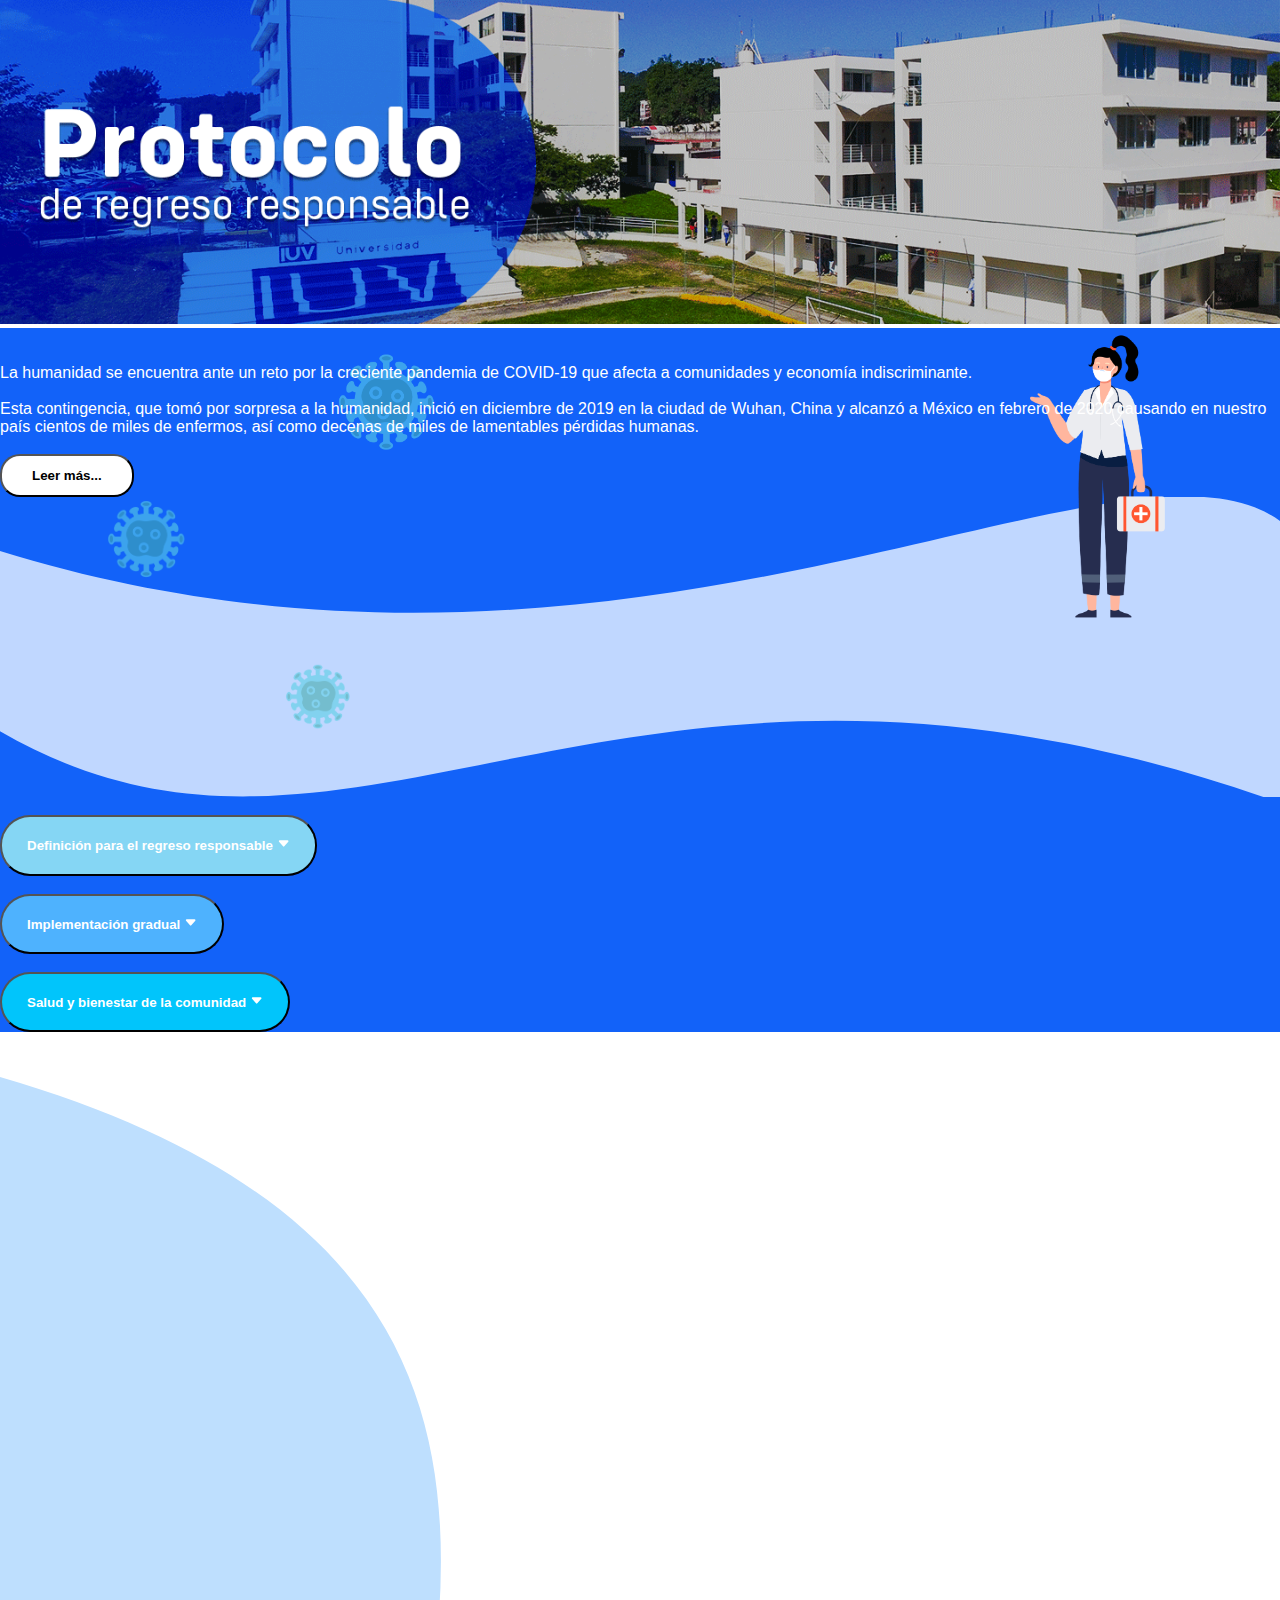
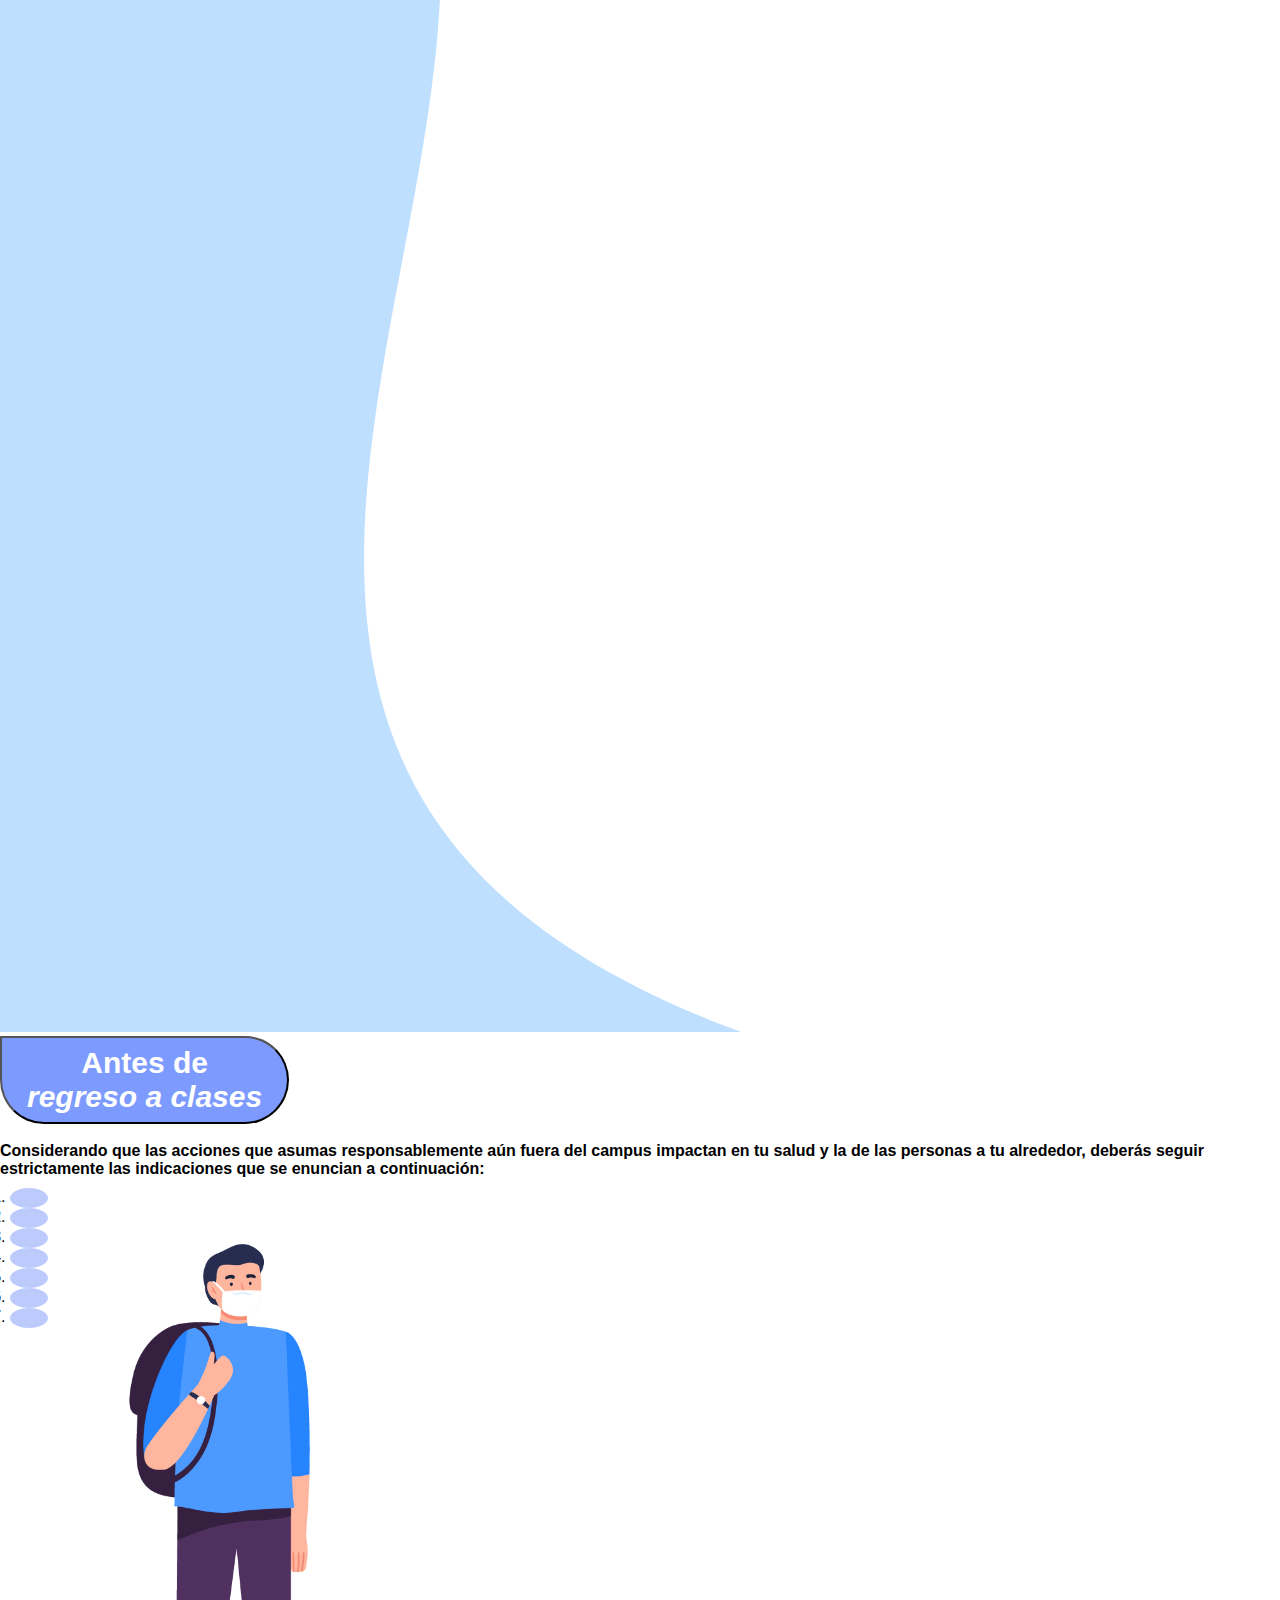
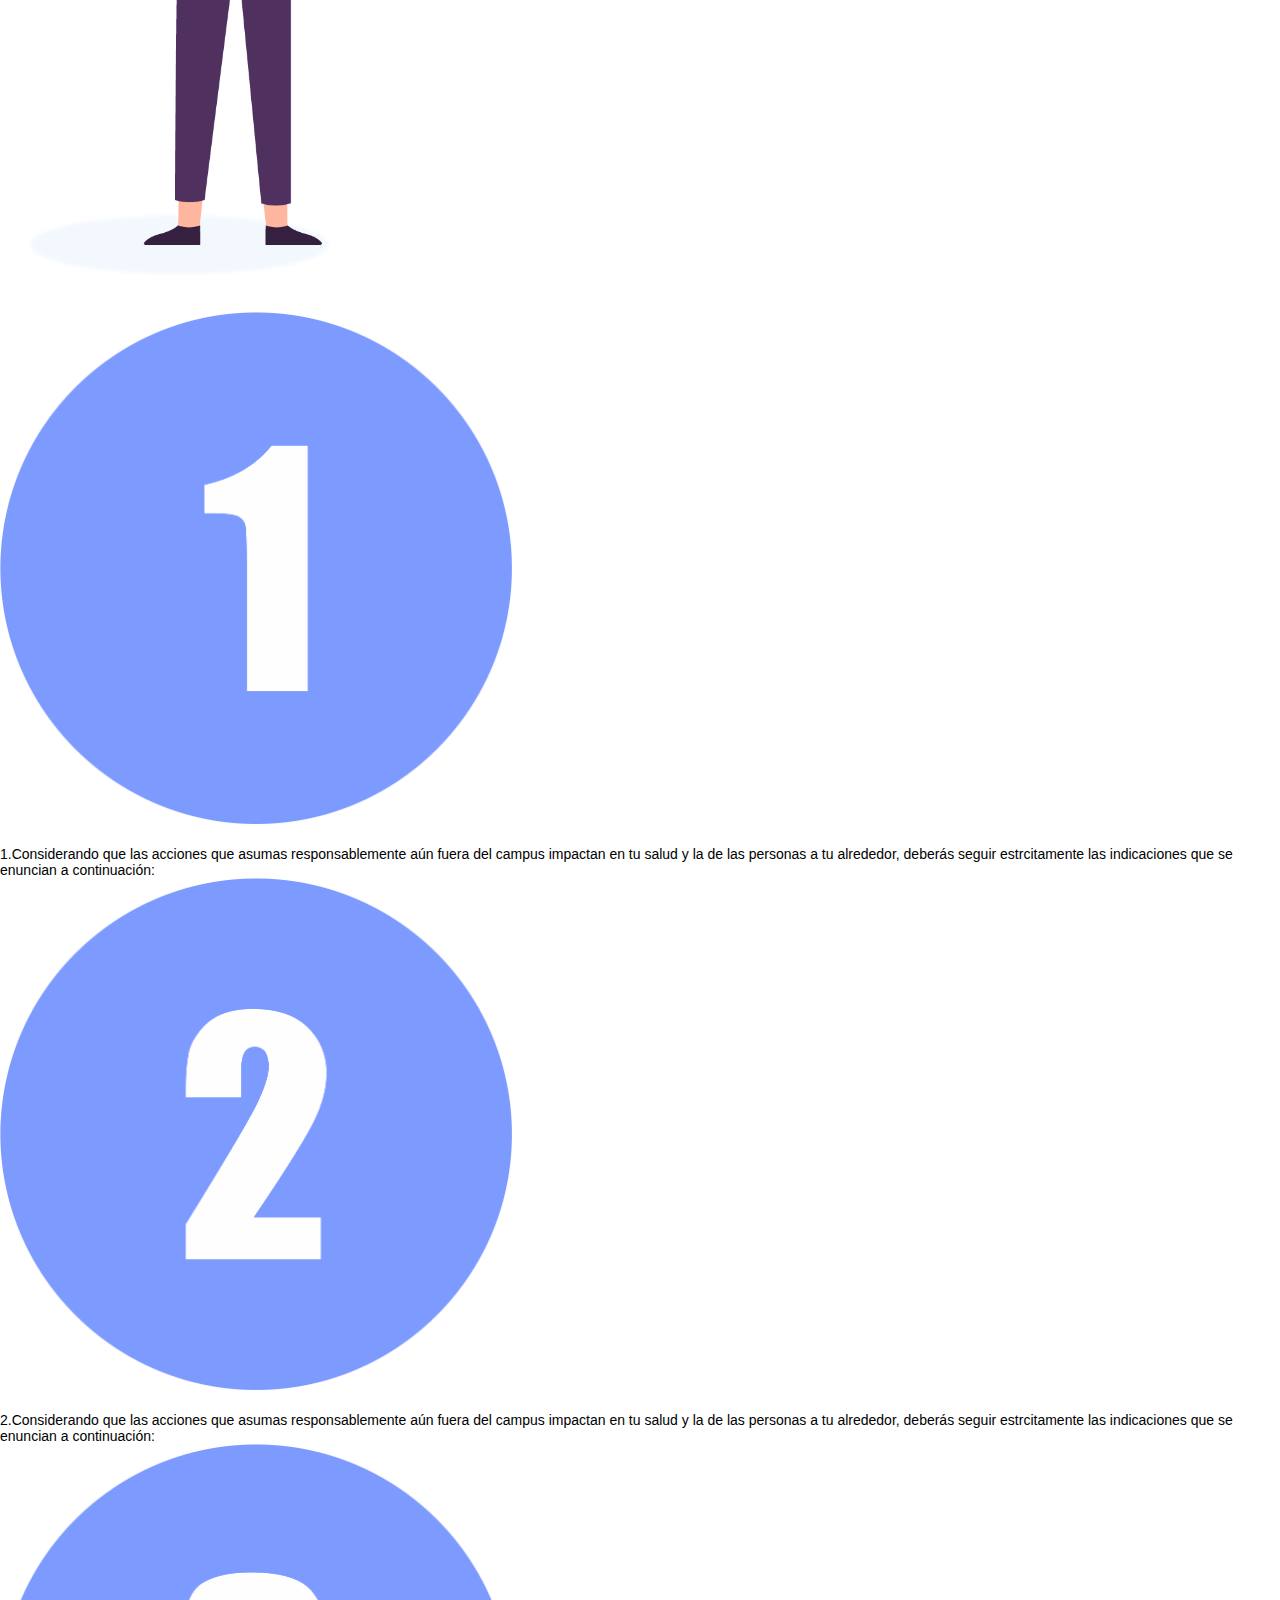
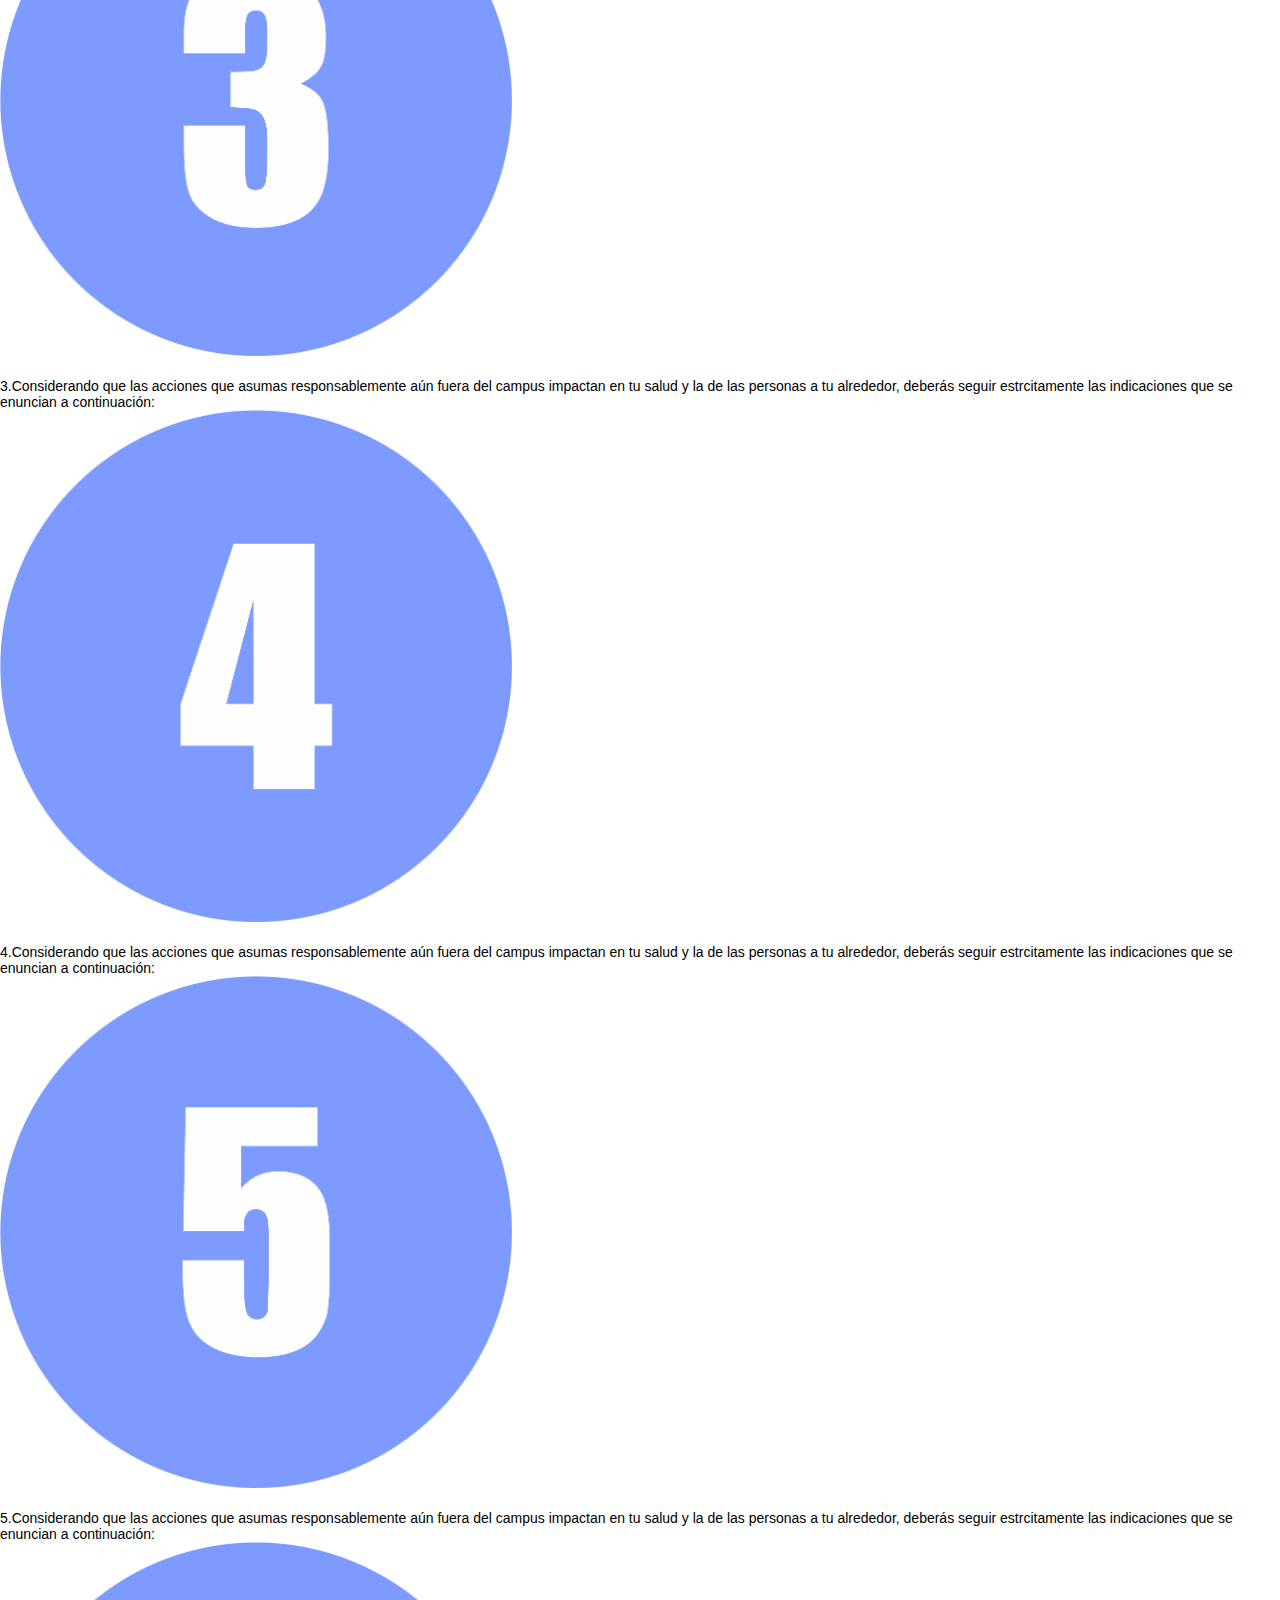
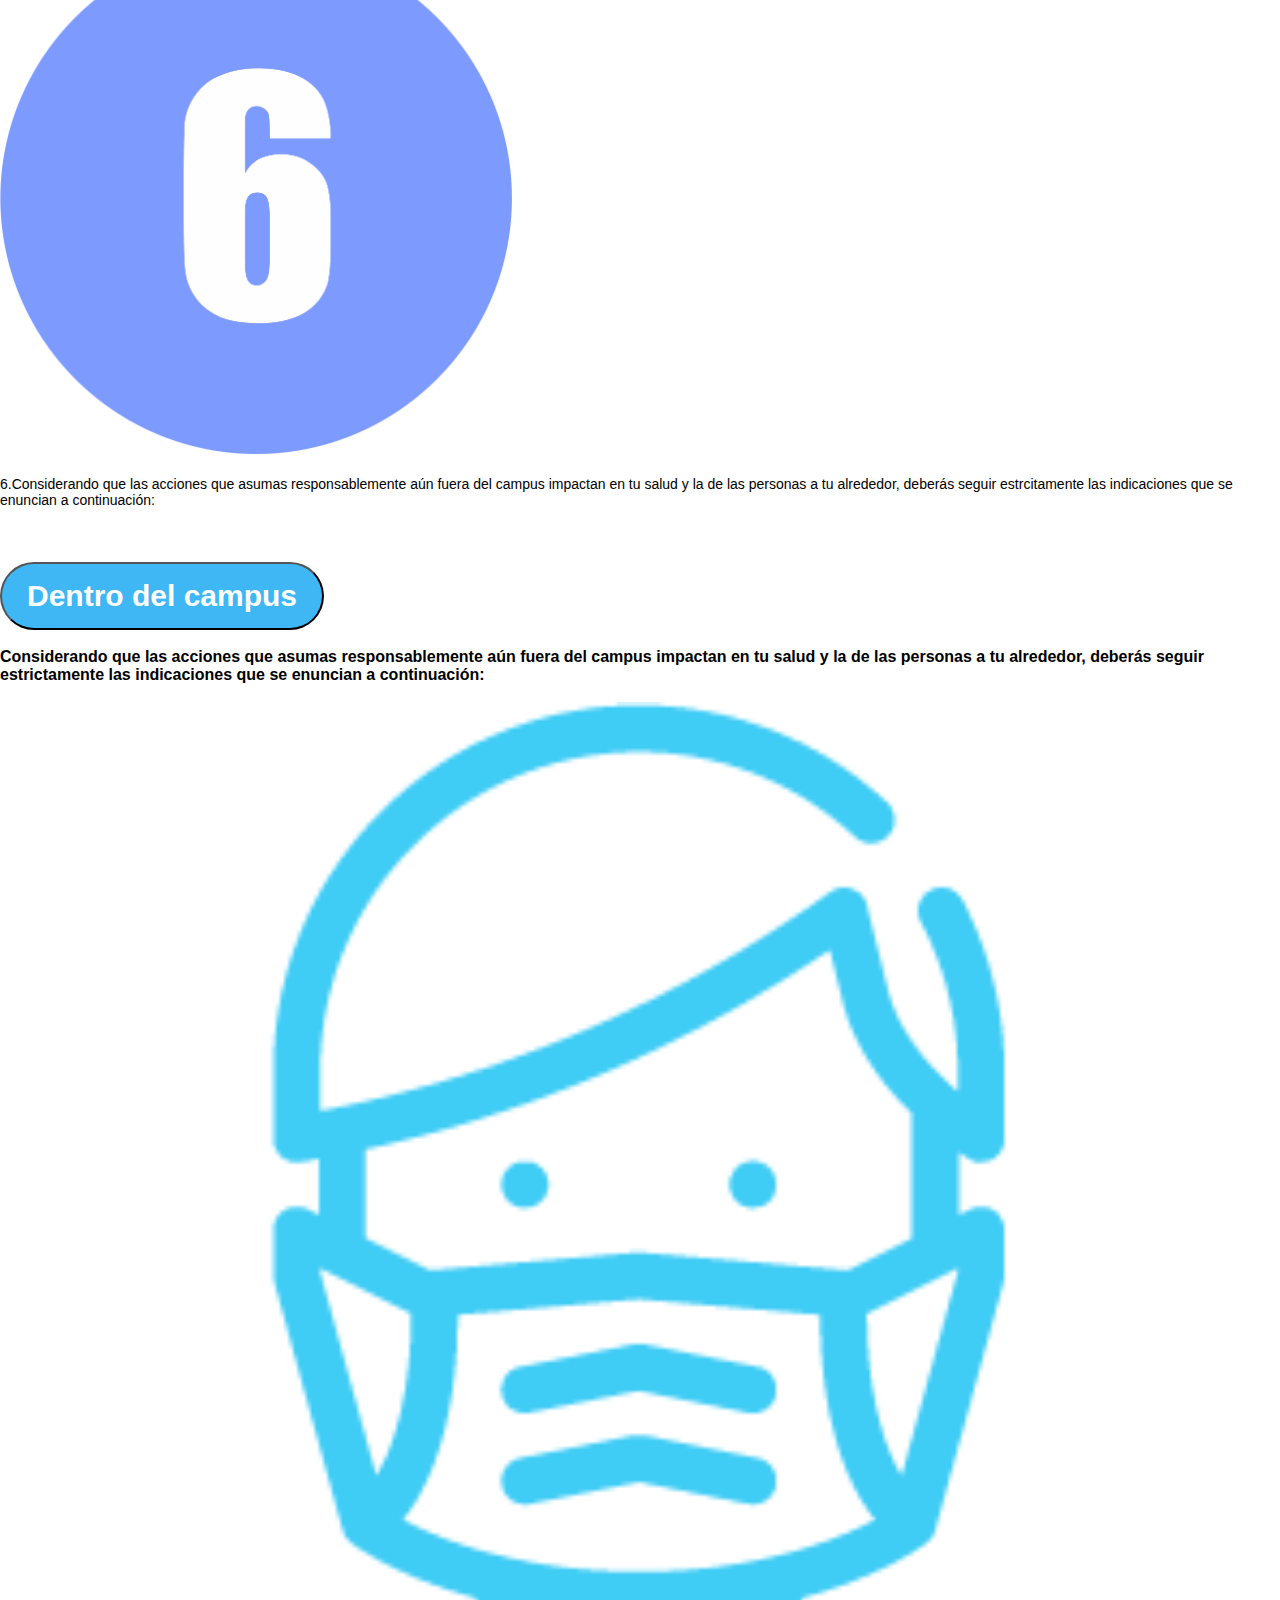
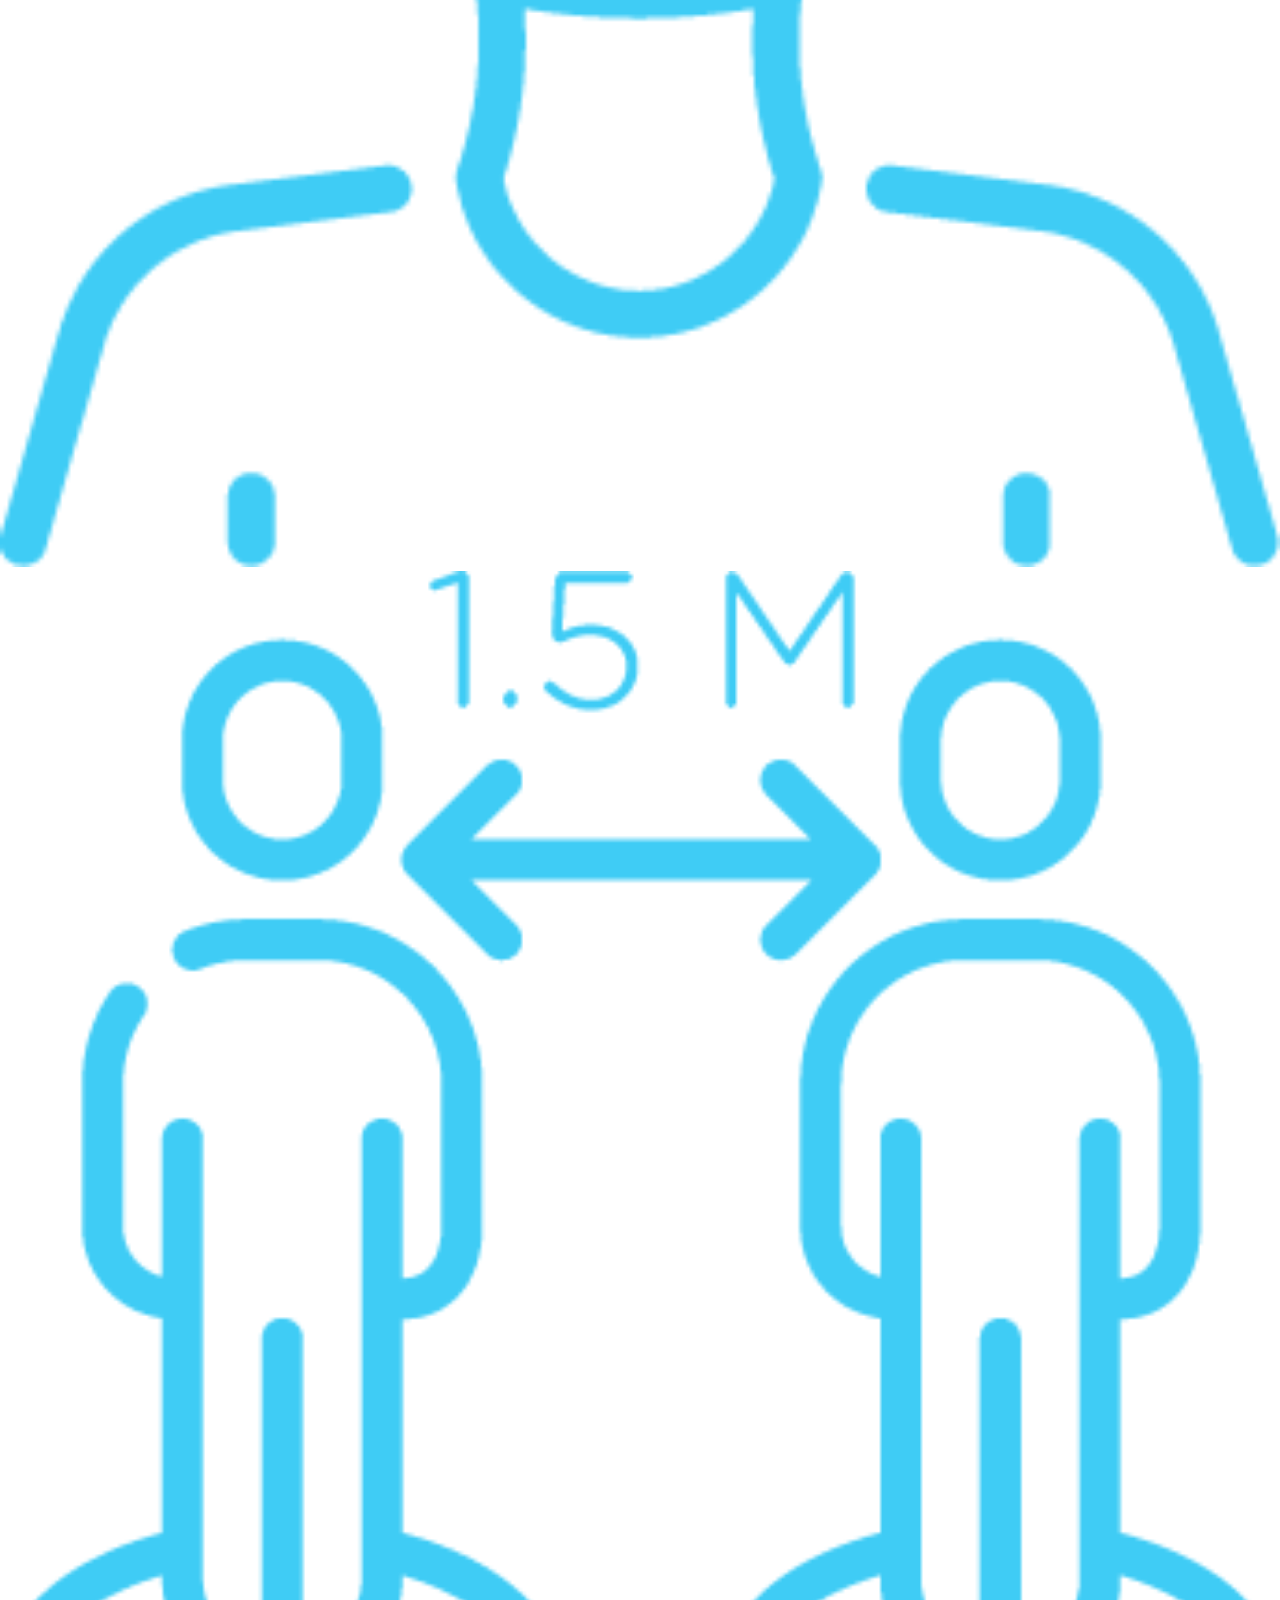
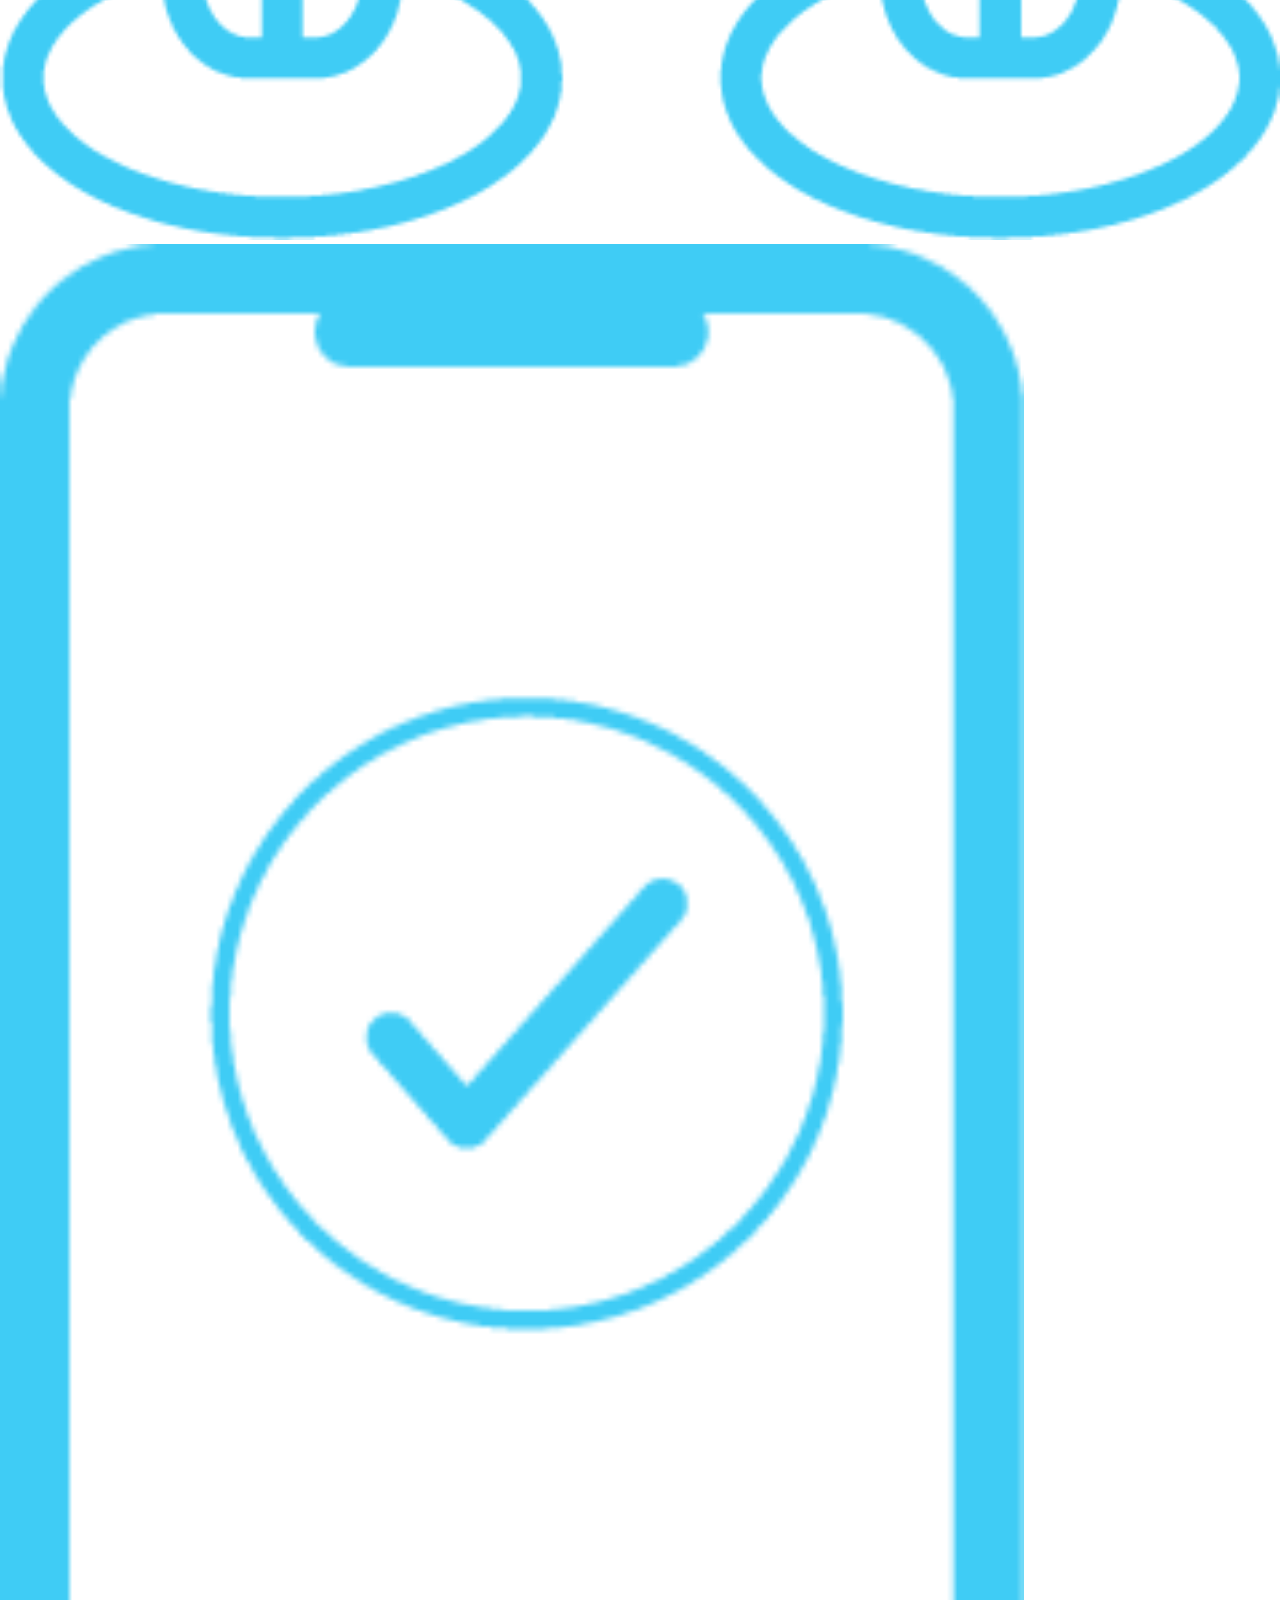
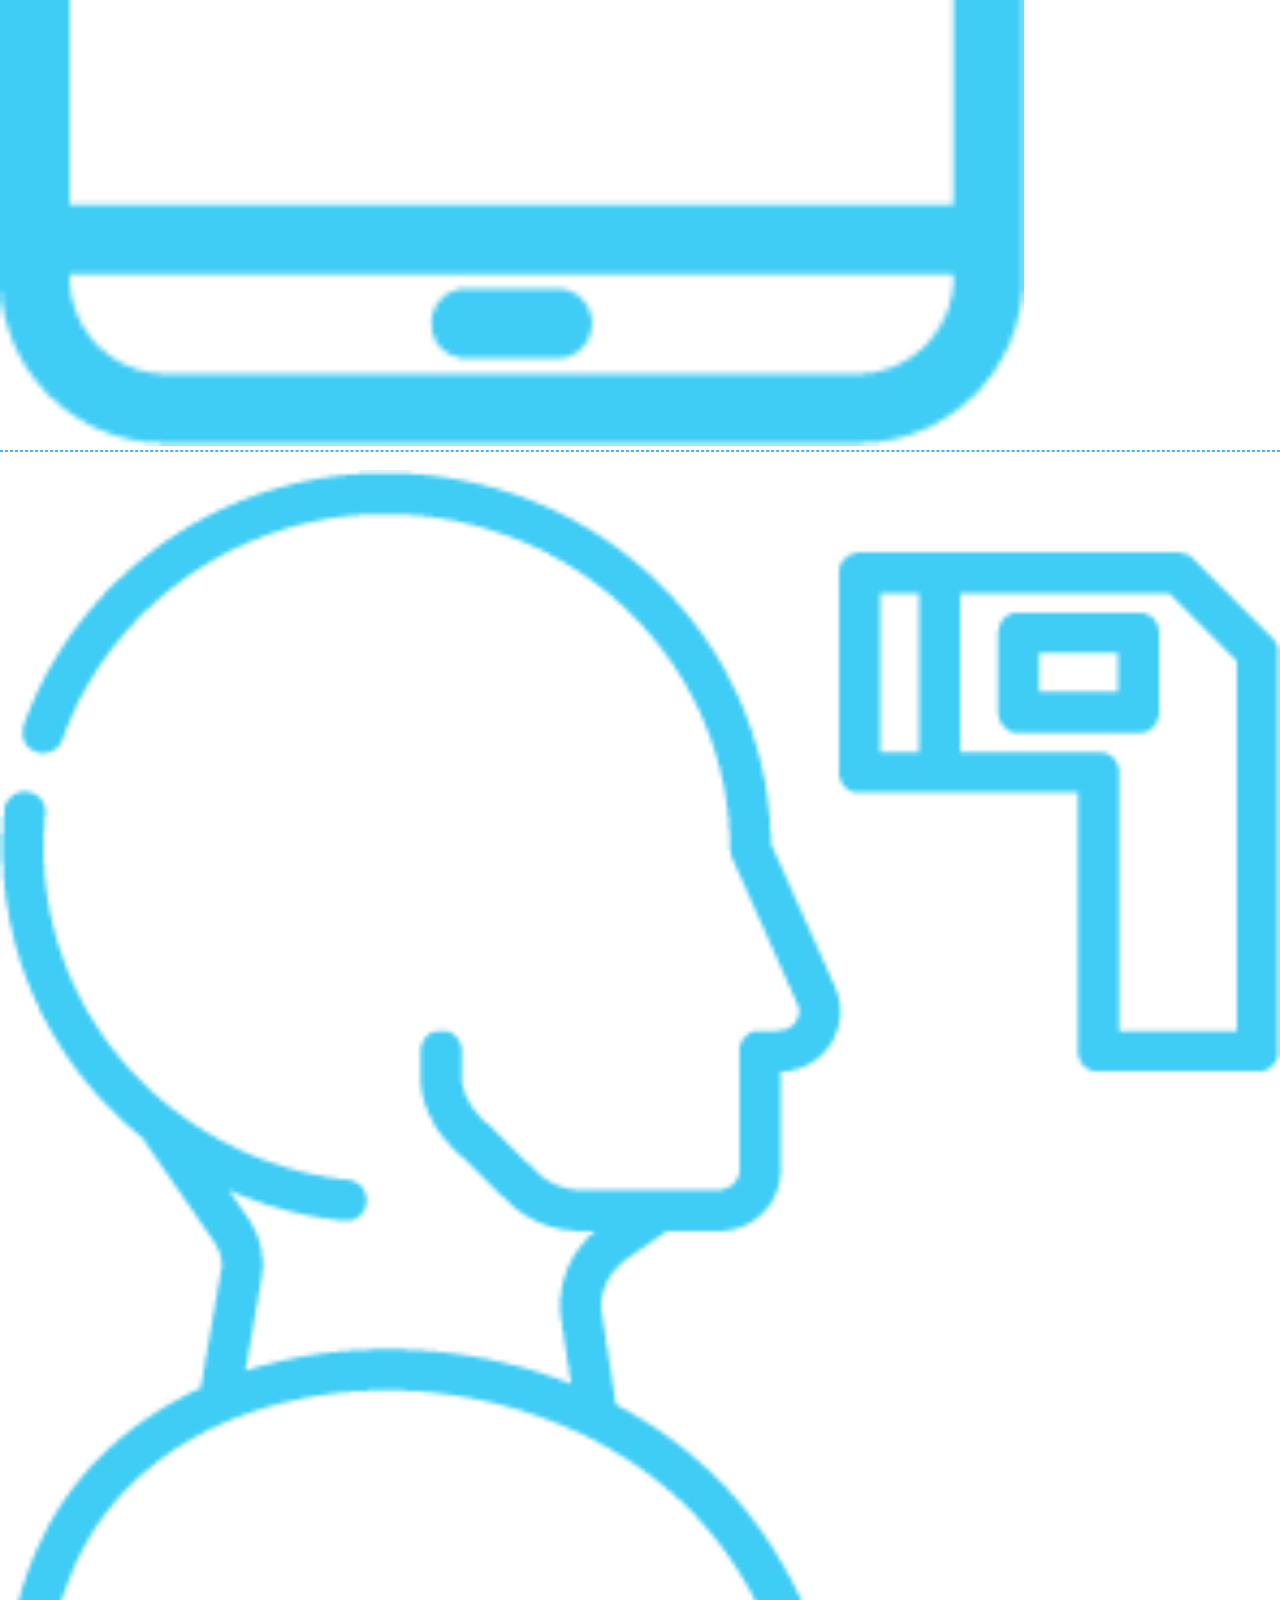
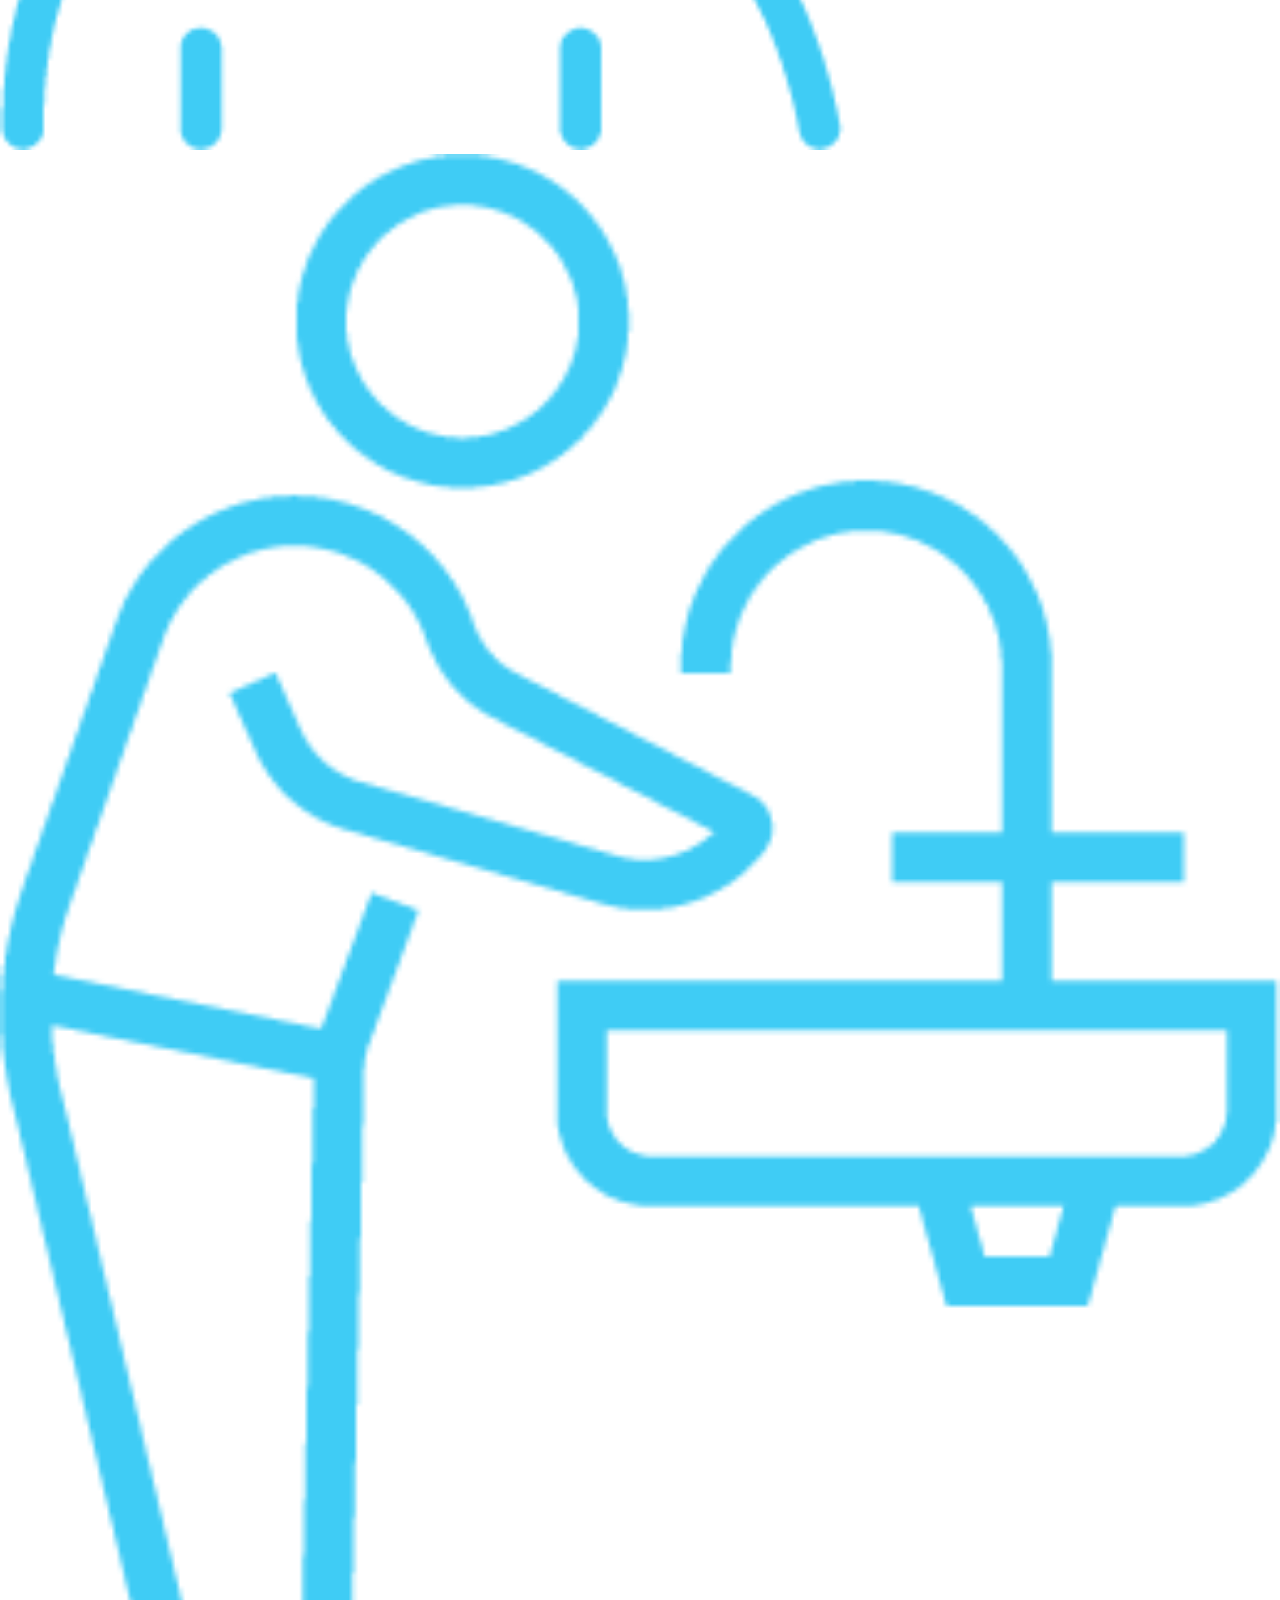
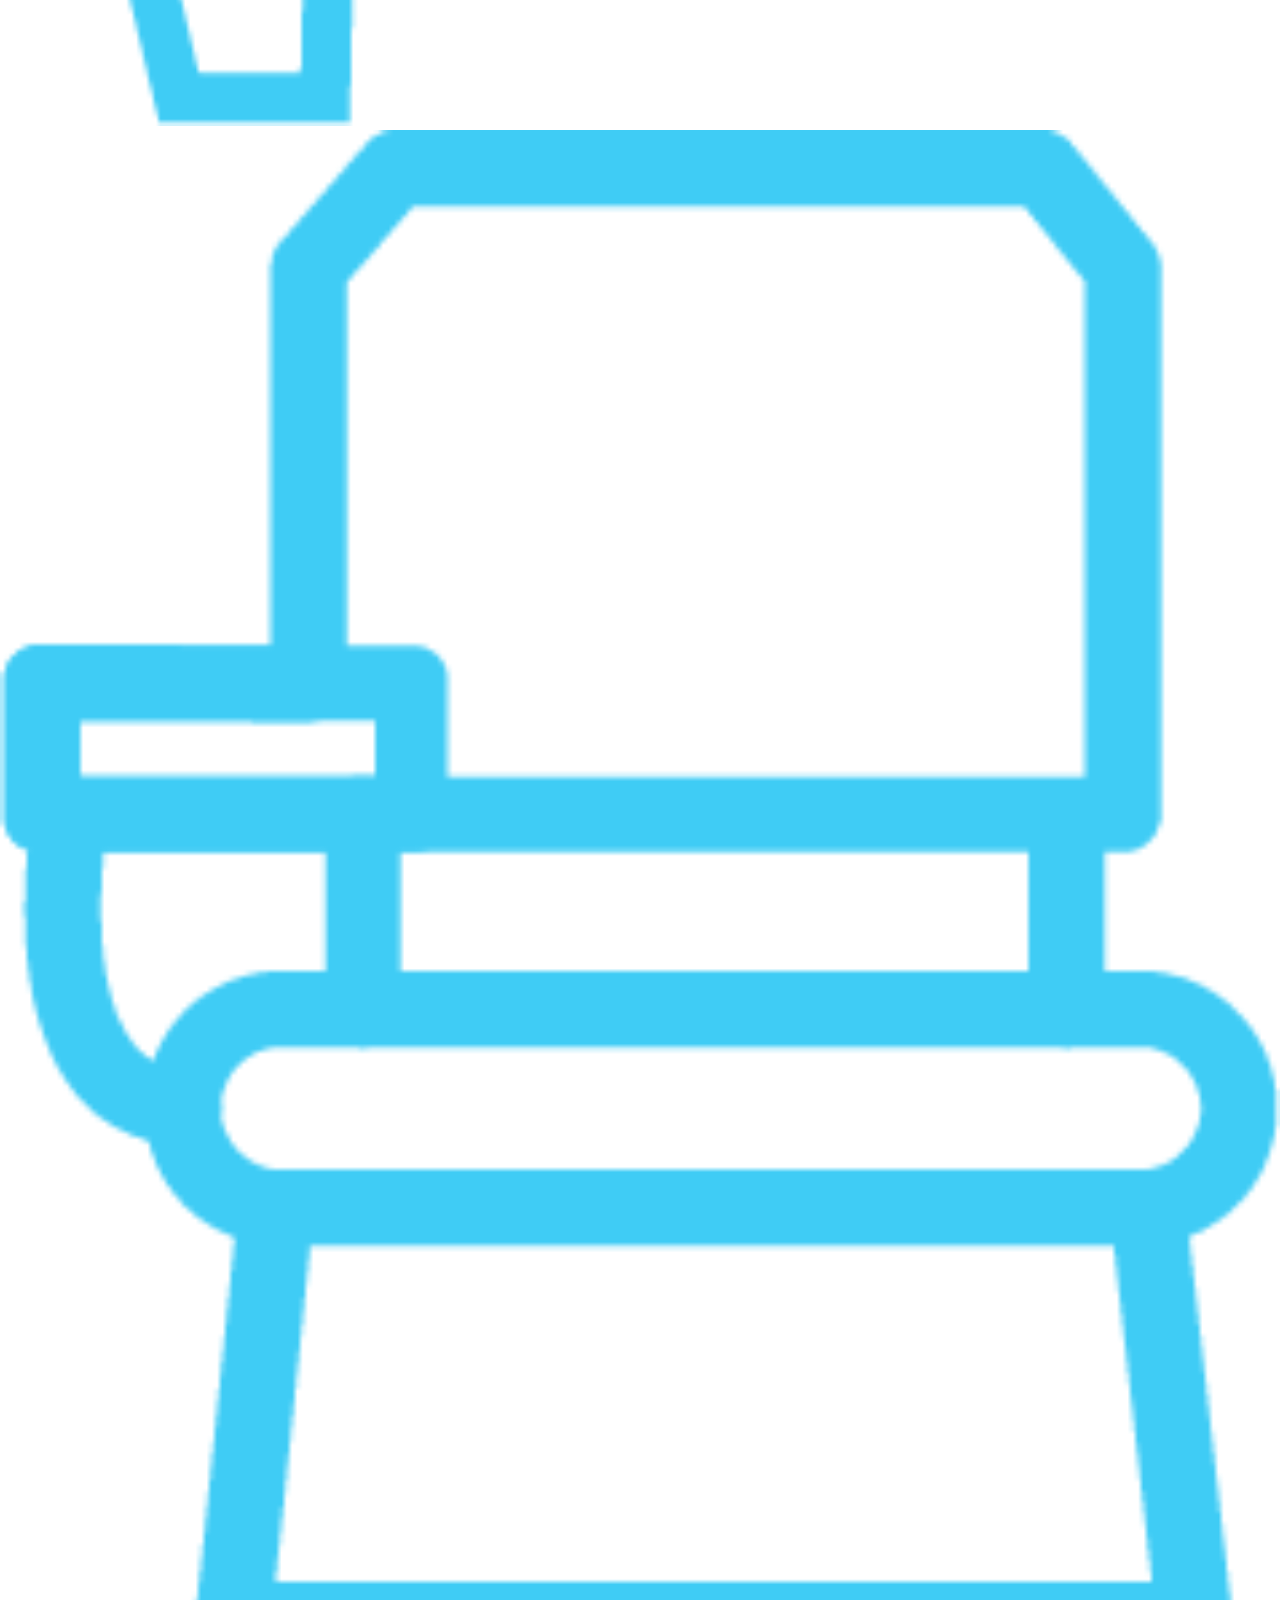
==== commit 769320d8: "commit 8" ====
--- a/index.html
+++ b/index.html
@@ -6,8 +6,9 @@
     <title>Protocolo de regreso a clases</title>
 
     <link rel="stylesheet" href="https://cdn.jsdelivr.net/npm/bootstrap@4.5.3/dist/css/bootstrap.min.css" integrity="sha384-TX8t27EcRE3e/ihU7zmQxVncDAy5uIKz4rEkgIXeMed4M0jlfIDPvg6uqKI2xXr2" crossorigin="anonymous">
-    <link rel="stylesheet" href="css/estilos.css">
     <link rel="stylesheet" href="https://cdnjs.cloudflare.com/ajax/libs/animate.css/4.1.1/animate.min.css"/>
+
+    <link rel="stylesheet" href="css/protocolo.css">
     
 </head>
 <body style="background-color: white;">
@@ -31,41 +32,48 @@
                      
                     <div  style="margin-left: 20%;">
                         <img src=".\img\graficos\s1\covid.png" alt="" width="30%" height="30%">
-                    </div>                
+                    </div> 
+                    
+                    <div  style="position: relative; margin-left: 60%; margin-top: 10%;">
+                        <img src=".\img\graficos\s1\covid.png" alt="" width="50%" height="50%">
+                    </div>
                 </div>
     
-                <div class="img-enfermera" style="position: absolute; margin-left: 80%; margin-top: 5%;">
+                <div class="img-enfermera" style="position: absolute; margin-left: 80%; margin-bottom: 5%;">
                     <img src=".\img\graficos\s1\ie.png" alt="" width="" height="300px">
                 </div>
-    
-    
+
                 <div class="container py-3">
-                    <div class="texto3">
-                        <div class="col-md-12 text-center">
-                            <br><br>
-                            <p style="color: white; font-size: auto;">
-                                La humanidad se encuentra ante un reto por la creciente pandemia
-                                de COVID-19 que afecta a comunidades y economía indiscriminante.
-                                
-                            </p>
-                            <br>
-                            <p style="color: white; font-size: auto;">
-                                Esta contingencia, que tomó por sorpresa a la humanidad,
-                                inició en diciembre de 2019 en la ciudad de Wuhan, China y alcanzó a México
-                                en febrero de 2020 causando en nuestro país cientos de miles de enfermos,
-                                así como decenas de miles de lamentables pérdidas humanas. 
-                            </p>
-                            <br>
-                            <button onclick="mostrar()" class="btn btn-lg" style="padding: 12px 30px; background: #ffffff; border-radius: 20px; color: #000000;">
-                                <strong>
-                                    Leer más...
-                                </strong>
-                            </button>
-                            <div  style="position: relative; margin-right: 80%;">
-                                <img src=".\img\graficos\s1\covid.png" alt="" width="50%" height="50%">
+
+                    <div class="row">
+                        <div class="col-md-2"></div>
+                        <div class="col-md-8"><div class="texto3">
+                            <div class="col-md-12 text-center">
+                                <br><br>
+                                <p style="color: white; font-size: auto;">
+                                    La humanidad se encuentra ante un reto por la creciente pandemia
+                                    de COVID-19 que afecta a comunidades y economía indiscriminante.
+                                    
+                                </p>
+                                <br>
+                                <p style="color: white; font-size: auto;">
+                                    Esta contingencia, que tomó por sorpresa a la humanidad,
+                                    inició en diciembre de 2019 en la ciudad de Wuhan, China y alcanzó a México
+                                    en febrero de 2020 causando en nuestro país cientos de miles de enfermos,
+                                    así como decenas de miles de lamentables pérdidas humanas. 
+                                </p>
+                                <br>
+                                <button onclick="mostrar()" class="btn btn-lg" style="padding: 12px 30px; background: #ffffff; border-radius: 20px; color: #000000;">
+                                    <strong>
+                                        Leer más...
+                                    </strong>
+                                </button>
+                                
                             </div>
-                        </div>
-                    </div>
+                        </div></div>
+                        <div class="col-md-2"></div>
+                    </div>
+                    
                 </div>
 
             </div>
@@ -74,35 +82,43 @@
 
     <!-- Seccion Inicio 1.1 -->
     <section>
-        <div id="div2" class="animate__animated animate__bounceInUp text-center py-5" style=" background-color: rgba(226, 243, 253, 0.863); color: #226bfc;  display: none;">
-            <div class="container" style="font-size: auto;">
-                <p>
-                    Con el objetivo de disminuir el ritmo de contagio, es necesario mantenerse
-                    al día de la información más reciente sobre el brote de COVID-19, a la
-                    que se puede acceder en el sitio web de la OMS y a través de las autoridades
-                    de salud pública pertinentes a nivel nacional y loca. La mayoría de la personas que
-                    se infectan padecen una enfermedad leve y se recuperan, pero en otros casos puede ser más
-                    grave. Los esfuerzos por tener una vacuna o tratamiento curativo son masivos; 
-                    sin embargo, al no tener certidumbre en la fecha en la que se podrá tener acceso,
-                    la mejor estrategia para el control de la pandemia radica en medidas epidemiloógicas
-                    comunitarias.
-                </p>
-                <br>
-                <p>
-                    Las medidas sanitarias que han sido implementadas por IUV Universidad para un
-                    eventual regreso al campus cuando las autoridades federales y locales lo permitan,
-                    nos brindarán un espacio seguro y controlado, siempre que se realice con la participación
-                    responsable de toda la comunidad estudiantil, generando una cultura de cuidado comunitario.
-            
-                </p>
-                <button onclick="cerrar()" class="btn btn-lg">
-                    <svg width="2em" height="2em" viewBox="0 0 16 16" class="bi bi-chevron-compact-down" fill="currentColor" xmlns="http://www.w3.org/2000/svg">
-                        <path fill-rule="evenodd" d="M1.553 6.776a.5.5 0 0 1 .67-.223L8 9.44l5.776-2.888a.5.5 0 1 1 .448.894l-6 3a.5.5 0 0 1-.448 0l-6-3a.5.5 0 0 1-.223-.67z"/>
-                      </svg>
-                </button>
-
+        <div class="row">
+            <div class="col-md-2"></div>
+            <div class="col-md-8">
+                <div id="div2" class="animate__animated animate__bounceInUp text-center py-5" style="background-color: #ffffff; color: #226bfc;  display: none; border-bottom-left-radius: 15%; border-bottom-right-radius: 15%;">
+                    <div class="container" style="font-size: auto;">
+                        <p>
+                            Con el objetivo de disminuir el ritmo de contagio, es necesario mantenerse
+                            al día de la información más reciente sobre el brote de COVID-19, a la
+                            que se puede acceder en el sitio web de la OMS y a través de las autoridades
+                            de salud pública pertinentes a nivel nacional y loca. La mayoría de la personas que
+                            se infectan padecen una enfermedad leve y se recuperan, pero en otros casos puede ser más
+                            grave. Los esfuerzos por tener una vacuna o tratamiento curativo son masivos; 
+                            sin embargo, al no tener certidumbre en la fecha en la que se podrá tener acceso,
+                            la mejor estrategia para el control de la pandemia radica en medidas epidemiloógicas
+                            comunitarias.
+                        </p>
+                        <br>
+                        <p>
+                            Las medidas sanitarias que han sido implementadas por IUV Universidad para un
+                            eventual regreso al campus cuando las autoridades federales y locales lo permitan,
+                            nos brindarán un espacio seguro y controlado, siempre que se realice con la participación
+                            responsable de toda la comunidad estudiantil, generando una cultura de cuidado comunitario.
+                    
+                        </p>
+                        <button onclick="cerrar()" class="btn btn-lg">
+                            <svg width="1em" height="1em" viewBox="0 0 16 16" class="bi bi-x-circle" style="color: #b6caf8;" fill="currentColor" xmlns="http://www.w3.org/2000/svg">
+                                <path fill-rule="evenodd" d="M8 15A7 7 0 1 0 8 1a7 7 0 0 0 0 14zm0 1A8 8 0 1 0 8 0a8 8 0 0 0 0 16z"/>
+                                <path fill-rule="evenodd" d="M4.646 4.646a.5.5 0 0 1 .708 0L8 7.293l2.646-2.647a.5.5 0 0 1 .708.708L8.707 8l2.647 2.646a.5.5 0 0 1-.708.708L8 8.707l-2.646 2.647a.5.5 0 0 1-.708-.708L7.293 8 4.646 5.354a.5.5 0 0 1 0-.708z"/>
+                            </svg>
+                        </button>
+                    </div>
+                </div>
             </div>
+            <div class="col-md-2"></div>
         </div>
+
+        
     </section>
 
     <!-- Sección waves -->
@@ -120,35 +136,44 @@
                 <div class="row">
                     
                     <div class="col-md-4">
-                        <br><br><br><br><br> 
+                        <br>
                         <button onclick="abrir1()" type="submit" class="btn btn-lg btn-block" style="background-color: #85d6f4; color: white; padding: 20px 25px; border-radius: 30px;">
                             <strong>
                                 Definición para el regreso responsable
                             </strong>
+                            <svg width="1em" height="1em" viewBox="0 0 16 16" class="bi bi-caret-down-fill" fill="currentColor" xmlns="http://www.w3.org/2000/svg">
+                                <path d="M7.247 11.14L2.451 5.658C1.885 5.013 2.345 4 3.204 4h9.592a1 1 0 0 1 .753 1.659l-4.796 5.48a1 1 0 0 1-1.506 0z"/>
+                            </svg>
                         </button> 
                     </div>
 
                     <div class="col-md-4"> 
-                        <br><br><br><br><br><br><br><br> 
+                        <br>
                         <button onclick="abrir2()" type="submit" class="btn btn-lg btn-block" style="background-color: #4eb2fe; color: white; padding: 20px 25px; border-radius: 30px;">
                             <strong>
                                 Implementación gradual
                             </strong>
+                            <svg width="1em" height="1em" viewBox="0 0 16 16" class="bi bi-caret-down-fill" fill="currentColor" xmlns="http://www.w3.org/2000/svg">
+                                <path d="M7.247 11.14L2.451 5.658C1.885 5.013 2.345 4 3.204 4h9.592a1 1 0 0 1 .753 1.659l-4.796 5.48a1 1 0 0 1-1.506 0z"/>
+                            </svg>
                         </button>
                     </div>
 
                     <div class="col-md-4">
-                        <br><br><br><br><br>
+                        <br>
                         <button onclick="abrir3()" type="submit" class="btn btn-lg btn-block" style="background-color: #01c5fb; color: white; padding: 20px 25px; border-radius: 30px;">
                             <strong>
                                 Salud y bienestar de la comunidad
                             </strong>
+                            <svg width="1em" height="1em" viewBox="0 0 16 16" class="bi bi-caret-down-fill" fill="currentColor" xmlns="http://www.w3.org/2000/svg">
+                                <path d="M7.247 11.14L2.451 5.658C1.885 5.013 2.345 4 3.204 4h9.592a1 1 0 0 1 .753 1.659l-4.796 5.48a1 1 0 0 1-1.506 0z"/>
+                            </svg>
                         </button>
                     </div>
                     
                 </div>
             </div>
-            <br><br><br><br><br><br>
+            
         </div>
     </section>
 
@@ -158,39 +183,60 @@
         <!-- Definición para el regreso responsable -->
         <div>
             <div class="divBtn">
-                <div id="myDiv1" style="background-color: white; display: none;" class="animate__animated animate__bounceInUp "> 
-
-                    <div style="background-color: white; color: #226bfc;" class="container text-center py-5 ">
-                        
+                <div id="myDiv1" style="background-color: rgb(255, 255, 255); opacity:0.9; display: none;" class="animate__animated animate__bounceInUp "> 
+
+                    <div style="background-color:  rgb(255, 255, 255); opacity:0.9; color: #226bfc;" class="container text-center py-5 ">
+                        <br><br>
                         <h2 style="font-size: auto; text-align: justify;">
-                           El regreso a clases podrá llevarse a cabo de una manera segura y responsable,
-                           gracias a la adopción de nuestra comunidad de una nueva cultura, que implica
-                           el apego estricto a las normas y protocolos establecidos para este fin, además
-                           de un regreso gradual y moderado, siempre atentos al comportamiento de la pandemia,
-                           lo que nos permitirá un regreso total o su eventual suspensión.
+                            1. El regreso a clases podrá llevarse a cabo de una manera segura y responsable,
+                            gracias a la adopción de nuestra comunidad de una nueva cultura, que implica
+                            el apego estricto a las normas y protocolos establecidos para este fin, además
+                            de un regreso gradual y moderado, siempre atentos al comportamiento de la pandemia,
+                            lo que nos permitirá un regreso total o su eventual suspensión.
                         </h2>
-   
+
                         <button onclick="cerrar1()" class="btn btn-lg">
-                            <svg width="2em" height="2em" viewBox="0 0 16 16" style="color: #b6caf8;" class="bi bi-chevron-compact-down" fill="currentColor" xmlns="http://www.w3.org/2000/svg">
-                               <path fill-rule="evenodd" d="M1.553 6.776a.5.5 0 0 1 .67-.223L8 9.44l5.776-2.888a.5.5 0 1 1 .448.894l-6 3a.5.5 0 0 1-.448 0l-6-3a.5.5 0 0 1-.223-.67z"/>
+                            <svg width="2em" height="2em" viewBox="0 0 16 16" class="bi bi-x-circle" style="color: #5e88eb;" fill="currentColor" xmlns="http://www.w3.org/2000/svg">
+                                <path fill-rule="evenodd" d="M8 15A7 7 0 1 0 8 1a7 7 0 0 0 0 14zm0 1A8 8 0 1 0 8 0a8 8 0 0 0 0 16z"/>
+                                <path fill-rule="evenodd" d="M4.646 4.646a.5.5 0 0 1 .708 0L8 7.293l2.646-2.647a.5.5 0 0 1 .708.708L8.707 8l2.647 2.646a.5.5 0 0 1-.708.708L8 8.707l-2.646 2.647a.5.5 0 0 1-.708-.708L7.293 8 4.646 5.354a.5.5 0 0 1 0-.708z"/>
                             </svg>
-                       </button>
-
-                   </div>
+                        </button>
+
+                    </div>
                 </div>
             </div>
         </div>
-
-        <!-- Implementación gradual -->
+         <!-- Definición para el regreso responsable RESPONSIVE -->
+        <div id="myDiv1Responsive" style="background-color: rgb(255, 255, 255); opacity:0.9;display: none;" class="animate__animated animate__bounceInUp "> 
+            <div style="background-color: rgb(255, 255, 255); opacity:0.9; color: #226bfc;" class="container text-center py-5 ">
+                <br><br>
+                <h2 style="font-size: auto; text-align: justify;">
+                    1. El regreso a clases podrá llevarse a cabo de una manera segura y responsable,
+                    gracias a la adopción de nuestra comunidad de una nueva cultura, que implica
+                    el apego estricto a las normas y protocolos establecidos para este fin, además
+                    de un regreso gradual y moderado, siempre atentos al comportamiento de la pandemia,
+                    lo que nos permitirá un regreso total o su eventual suspensión.
+                </h2>
+
+                <button onclick="cerrar1()" class="btn btn-lg">
+                    <svg width="2em" height="2em" viewBox="0 0 16 16" class="bi bi-x-circle" style="color: #5e88eb;" fill="currentColor" xmlns="http://www.w3.org/2000/svg">
+                        <path fill-rule="evenodd" d="M8 15A7 7 0 1 0 8 1a7 7 0 0 0 0 14zm0 1A8 8 0 1 0 8 0a8 8 0 0 0 0 16z"/>
+                        <path fill-rule="evenodd" d="M4.646 4.646a.5.5 0 0 1 .708 0L8 7.293l2.646-2.647a.5.5 0 0 1 .708.708L8.707 8l2.647 2.646a.5.5 0 0 1-.708.708L8 8.707l-2.646 2.647a.5.5 0 0 1-.708-.708L7.293 8 4.646 5.354a.5.5 0 0 1 0-.708z"/>
+                    </svg>
+                </button>
+
+            </div>
+        </div>
+
+        <!-- Implementación gradual RESPONSIVE-->
         <div>
             <div class="divBtn">
-                <div id="myDiv2" style="background-color: white; display: none;" class="animate__animated animate__bounceInUp "> 
-
-                    <div style="background-color: white; color: #226bfc;" class="container text-center py-5 ">
-                        <br><br><br>
+                <div id="myDiv2" style="background-color: white; opacity:0.9; display: none;" class="animate__animated animate__bounceInUp "> 
+
+                    <div style="background-color: white; opacity:0.9; color: #226bfc;" class="container text-center py-5 ">
+                        <br><br>
                         <h2 style="font-size: auto; text-align: justify;">
-                            abc
-                           El regreso a clases podrá llevarse a cabo de una manera segura y responsable,
+                           2. El regreso a clases podrá llevarse a cabo de una manera segura y responsable,
                            gracias a la adopción de nuestra comunidad de una nueva cultura, que implica
                            el apego estrcicto a las normas y protocolos establecidos para este fin, además
                            de un regreso gradual y moderado, siempre atentos al comportamiento de la pandemia,
@@ -198,8 +244,9 @@
                         </h2>
    
                         <button onclick="cerrar2()" class="btn btn-lg">
-                            <svg width="2em" height="2em" viewBox="0 0 16 16" style="color: #b6caf8;" class="bi bi-chevron-compact-down" fill="currentColor" xmlns="http://www.w3.org/2000/svg">
-                                <path fill-rule="evenodd" d="M1.553 6.776a.5.5 0 0 1 .67-.223L8 9.44l5.776-2.888a.5.5 0 1 1 .448.894l-6 3a.5.5 0 0 1-.448 0l-6-3a.5.5 0 0 1-.223-.67z"/>
+                            <svg width="2em" height="2em" viewBox="0 0 16 16" class="bi bi-x-circle" style="color: #5e88eb;" fill="currentColor" xmlns="http://www.w3.org/2000/svg">
+                                <path fill-rule="evenodd" d="M8 15A7 7 0 1 0 8 1a7 7 0 0 0 0 14zm0 1A8 8 0 1 0 8 0a8 8 0 0 0 0 16z"/>
+                                <path fill-rule="evenodd" d="M4.646 4.646a.5.5 0 0 1 .708 0L8 7.293l2.646-2.647a.5.5 0 0 1 .708.708L8.707 8l2.647 2.646a.5.5 0 0 1-.708.708L8 8.707l-2.646 2.647a.5.5 0 0 1-.708-.708L7.293 8 4.646 5.354a.5.5 0 0 1 0-.708z"/>
                             </svg>
                        </button>
 
@@ -207,17 +254,37 @@
                 </div>
             </div>
         </div>
-
-       <!-- Salud y bienestar de la comunidad -->
+        <div id="myDiv2Responsive" style="background-color: rgb(255, 255, 255); opacity:0.9;  display: none;" class="animate__animated animate__bounceInUp "> 
+
+            <div style="background-color: rgb(255, 255, 255); opacity:0.9; color: #226bfc;" class="container text-center py-5 ">
+                <br><br>
+                <h2 style="font-size: auto; text-align: justify;">
+                    2. El regreso a clases podrá llevarse a cabo de una manera segura y responsable,
+                    gracias a la adopción de nuestra comunidad de una nueva cultura, que implica
+                    el apego estricto a las normas y protocolos establecidos para este fin, además
+                    de un regreso gradual y moderado, siempre atentos al comportamiento de la pandemia,
+                    lo que nos permitirá un regreso total o su eventual suspensión.
+                </h2>
+
+                <button onclick="cerrar2()" class="btn btn-lg">
+                    <svg width="2em" height="2em" viewBox="0 0 16 16" class="bi bi-x-circle" style="color: #5e88eb;" fill="currentColor" xmlns="http://www.w3.org/2000/svg">
+                        <path fill-rule="evenodd" d="M8 15A7 7 0 1 0 8 1a7 7 0 0 0 0 14zm0 1A8 8 0 1 0 8 0a8 8 0 0 0 0 16z"/>
+                        <path fill-rule="evenodd" d="M4.646 4.646a.5.5 0 0 1 .708 0L8 7.293l2.646-2.647a.5.5 0 0 1 .708.708L8.707 8l2.647 2.646a.5.5 0 0 1-.708.708L8 8.707l-2.646 2.647a.5.5 0 0 1-.708-.708L7.293 8 4.646 5.354a.5.5 0 0 1 0-.708z"/>
+                    </svg>
+                </button>
+
+            </div>
+        </div>
+
+       <!-- Salud y bienestar de la comunidad RESPONSIVE-->
         <div>
             <div class="divBtn">
-                <div id="myDiv3" style="background-color: white; display: none;" class="animate__animated animate__bounceInUp "> 
-
-                    <div style="background-color: white; color: #226bfc;" class="container text-center py-5 ">
-                        <br><br><br>
+                <div id="myDiv3" style="background-color: white; opacity:0.9; display: none;" class="animate__animated animate__bounceInUp "> 
+
+                    <div style="background-color: white; opacity:0.9; color:  #226bfc;" class="container text-center py-5 ">
+                        <br><br>
                         <h2 style="font-size: auto; text-align: justify;">
-                            efg
-                           El regreso a clases podrá llevarse a cabo de una manera segura y responsable,
+                           3. El regreso a clases podrá llevarse a cabo de una manera segura y responsable,
                            gracias a la adopción de nuestra comunidad de una nueva cultura, que implica
                            el apego estrcicto a las normas y protocolos establecidos para este fin, además
                            de un regreso gradual y moderado, siempre atentos al comportamiento de la pandemia,
@@ -225,13 +292,35 @@
                         </h2>
    
                         <button onclick="cerrar3()" class="btn btn-lg">
-                            <svg width="2em" height="2em" viewBox="0 0 16 16" style="color: #b6caf8;" class="bi bi-chevron-compact-down" fill="currentColor" xmlns="http://www.w3.org/2000/svg">
-                                <path fill-rule="evenodd" d="M1.553 6.776a.5.5 0 0 1 .67-.223L8 9.44l5.776-2.888a.5.5 0 1 1 .448.894l-6 3a.5.5 0 0 1-.448 0l-6-3a.5.5 0 0 1-.223-.67z"/>
+                            <svg width="2em" height="2em" viewBox="0 0 16 16" class="bi bi-x-circle" style="color: #5e88eb;" fill="currentColor" xmlns="http://www.w3.org/2000/svg">
+                                <path fill-rule="evenodd" d="M8 15A7 7 0 1 0 8 1a7 7 0 0 0 0 14zm0 1A8 8 0 1 0 8 0a8 8 0 0 0 0 16z"/>
+                                <path fill-rule="evenodd" d="M4.646 4.646a.5.5 0 0 1 .708 0L8 7.293l2.646-2.647a.5.5 0 0 1 .708.708L8.707 8l2.647 2.646a.5.5 0 0 1-.708.708L8 8.707l-2.646 2.647a.5.5 0 0 1-.708-.708L7.293 8 4.646 5.354a.5.5 0 0 1 0-.708z"/>
                             </svg>
                        </button>
 
                    </div>
                 </div>
+            </div>
+        </div>
+        <div id="myDiv3Responsive" style="background-color: rgb(255, 255, 255); opacity:0.9; display: none;" class="animate__animated animate__bounceInUp "> 
+
+            <div style="background-color: rgb(255, 255, 255); opacity:0.9; color: #226bfc;" class="container text-center py-5 ">
+                <br><br>
+                <h2 style="font-size: auto; text-align: justify;">
+                    3. El regreso a clases podrá llevarse a cabo de una manera segura y responsable,
+                    gracias a la adopción de nuestra comunidad de una nueva cultura, que implica
+                    el apego estricto a las normas y protocolos establecidos para este fin, además
+                    de un regreso gradual y moderado, siempre atentos al comportamiento de la pandemia,
+                    lo que nos permitirá un regreso total o su eventual suspensión.
+                </h2>
+
+                <button onclick="cerrar3()" class="btn btn-lg">
+                    <svg width="2em" height="2em" viewBox="0 0 16 16" class="bi bi-x-circle" style="color: #5e88eb;" fill="currentColor" xmlns="http://www.w3.org/2000/svg">
+                        <path fill-rule="evenodd" d="M8 15A7 7 0 1 0 8 1a7 7 0 0 0 0 14zm0 1A8 8 0 1 0 8 0a8 8 0 0 0 0 16z"/>
+                        <path fill-rule="evenodd" d="M4.646 4.646a.5.5 0 0 1 .708 0L8 7.293l2.646-2.647a.5.5 0 0 1 .708.708L8.707 8l2.647 2.646a.5.5 0 0 1-.708.708L8 8.707l-2.646 2.647a.5.5 0 0 1-.708-.708L7.293 8 4.646 5.354a.5.5 0 0 1 0-.708z"/>
+                    </svg>
+                </button>
+
             </div>
         </div>
 
@@ -240,191 +329,197 @@
     <!-- Sección Regreso a clases | Dentro del campus -->
     <section>
         <div style="background-color: white;" style="position: relative;">
-            <div class="">
+            <div class="row">
                 
-                <div class="row">
-                    
-                    <div class="ola-responsive-2 col-md-3 col align-self-end">
-                        <div style="height: 80%; overflow: hidden;" ><svg viewBox="0 0 120 150" preserveAspectRatio="none" style="height: 100%; width: 100%;"><path d="M-11.00,1.48 C104.68,26.14 -21.72,117.92 70.82,150.48 L0.00,150.00 L-9.31,26.14 Z" style="stroke: none; fill: #bedffe;"></path></svg></div>
-                    </div>
-    
-                    <div class="col-md-6">
-                        <div class="py-5 text-center">
+                <div class="ola-responsive-2 col-md-3 col align-self-end">
+                    <div style="height: 80%; overflow: hidden;" ><svg viewBox="0 0 120 150" preserveAspectRatio="none" style="height: 100%; width: 100%;"><path d="M-11.00,1.48 C104.68,26.14 -21.72,117.92 70.82,150.48 L0.00,150.00 L-9.31,26.14 Z" style="stroke: none; fill: #bedffe;"></path></svg></div>
+                </div>
+
+                <div class="col-md-6">
+                    <div class="py-5 text-center">
+                        
+                        <button onclick="carrusel()" class="btn btn-lg btn-block" style="background-color: #7d9afe; color: white; padding: 8px 25px; border-radius: 50px; border-top-left-radius: 0px">
+                            <strong style="font-size: 30px;">
+                                Antes de<p style="font-style: italic;">regreso a clases</p>
+                            </strong>
+                        </button>
+                        
+                        <br><br>
+                        <div class="row">
+                            <div class="col-md-2"></div>
+                            <div class="col-md-8">
+                                <p style="font-size: 16px;">
+                                    <strong>
+                                        Considerando que las acciones que asumas responsablemente aún fuera
+                                        del campus impactan en tu salud y la de las personas a tu alrededor,
+                                        deberás seguir estrictamente las indicaciones que se enuncian
+                                        a continuación:
+                                    </strong>
+                                </p>
+                            </div>
+                            <div class="col-md-2"></div>
+                        </div>
+
+                        <div id="carrusel" class="carrusel">
+
+                            <div id="carouselExampleIndicators" class="carousel slide" data-ride="carousel" data-interval="false">
+
+                                <ol class="carousel-indicators">
+                                    <li data-target="#carouselExampleIndicators" data-slide-to="0" class="active"></li>
+                                    <li data-target="#carouselExampleIndicators" data-slide-to="1"></li>
+                                    <li data-target="#carouselExampleIndicators" data-slide-to="2"></li>
+                                    <li data-target="#carouselExampleIndicators" data-slide-to="3"></li>
+                                    <li data-target="#carouselExampleIndicators" data-slide-to="4"></li>
+                                    <li data-target="#carouselExampleIndicators" data-slide-to="5"></li>
+                                    <li data-target="#carouselExampleIndicators" data-slide-to="6"></li>
+                                </ol>
+
+                                <div class="carousel-inner">
+
+                                    <div class="carousel-item active">
+                                        <img src="./img/graficos/s2/estudiante.png" alt="uno" style="width:28%; height: 35%;">
+                                    </div>
+
+                                    <div class="carousel-item">
+                                    <img class="w-10" src="./img/graficos/s2/c1.png" alt="dos" width="40%">
+                                    <br><br>
+                                    <p style="font-size: 14px;">
+                                        1.Considerando que las acciones que asumas responsablemente aún fuera
+                                        del campus impactan en tu salud y la de las personas a tu alrededor,
+                                        deberás seguir estrcitamente las indicaciones que se enuncian
+                                        a continuación:
+                                    </p>
+                                    </div>
+
+                                    <div class="carousel-item">
+                                    <img class="w-10" src="./img/graficos/s2/c2.png" alt="tres" width="40%">
+                                    <br><br>
+                                    <p style="font-size: 14px;">
+                                        2.Considerando que las acciones que asumas responsablemente aún fuera
+                                        del campus impactan en tu salud y la de las personas a tu alrededor,
+                                        deberás seguir estrcitamente las indicaciones que se enuncian
+                                        a continuación:
+                                    </p>
+                                    </div>
+
+                                    <div class="carousel-item">
+                                    <img class="w-10" src="./img/graficos/s2/c3.png" alt="cuatro" width="40%">
+                                    <br><br>
+                                    <p style="font-size: 14px;">
+                                        3.Considerando que las acciones que asumas responsablemente aún fuera
+                                        del campus impactan en tu salud y la de las personas a tu alrededor,
+                                        deberás seguir estrcitamente las indicaciones que se enuncian
+                                        a continuación:
+                                    </p>
+                                    </div>
+
+                                    <div class="carousel-item">
+                                    <img class="w-10" src="./img/graficos/s2/c4.png" alt="cinco" width="40%">
+                                    <br><br>
+                                    <p style="font-size: 14px;">
+                                        4.Considerando que las acciones que asumas responsablemente aún fuera
+                                        del campus impactan en tu salud y la de las personas a tu alrededor,
+                                        deberás seguir estrcitamente las indicaciones que se enuncian
+                                        a continuación:
+                                    </p>
+                                    </div>
+
+                                    <div class="carousel-item">
+                                    <img class="w-10" src="./img/graficos/s2/c5.png" alt="seis" width="40%">
+                                    <br><br>
+                                    <p style="font-size: 14px;">
+                                        5.Considerando que las acciones que asumas responsablemente aún fuera
+                                        del campus impactan en tu salud y la de las personas a tu alrededor,
+                                        deberás seguir estrcitamente las indicaciones que se enuncian
+                                        a continuación:
+                                    </p>
+                                    </div>
+
+                                    <div class="carousel-item">
+                                    <img class="w-10" src="./img/graficos/s2/c6.png" alt="siete" width="40%">
+                                    <br><br>
+                                    <p style="font-size: 14px;">
+                                        6.Considerando que las acciones que asumas responsablemente aún fuera
+                                        del campus impactan en tu salud y la de las personas a tu alrededor,
+                                        deberás seguir estrcitamente las indicaciones que se enuncian
+                                        a continuación:
+                                    </p>
+                                    </div>
+
+                                </div>
+                                
+                                </div>
+
+                        </div>
+                        
+                        <br><br><br>
+
+                        <!-- -------------------------------------------------------------------------- -->
+                        <button class="btn btn-lg btn-block" style="background-color: #3fb7f4; color: white; padding: 15px 25px; border-radius: 40px;">
+                            <strong style="font-size: 30px;">
+                                Dentro del campus
+                            </strong>
+                        </button>
+
+                        <br><br>
+                        <div class="row">
+                            <div class="col-md-2"></div>
+                            <div class="col-md-8">
+                                <p style="font-size: 16px;">
+                                    <strong>
+                                        Considerando que las acciones que asumas responsablemente aún fuera
+                                        del campus impactan en tu salud y la de las personas a tu alrededor,
+                                        deberás seguir estrictamente las indicaciones que se enuncian
+                                        a continuación:
+                                    </strong>
+                                </p>
+                            </div>
+                            <div class="col-md-2"></div>
+                        </div>
+                        <br>
+                        
+                        <div id="contenedorCampus" class="animate__animated animate__bounceInRight">
+                            <div class="row" style="justify-content: center;">
                             
-                            <button onclick="carrusel()" class="btn btn-lg btn-block" style="background-color: #7d9afe; color: white; padding: 15px 25px; border-radius: 50px; border-top-left-radius: 0px">
-                                <svg width="2em" height="2em" viewBox="0 0 16 16" class="bi bi-play-fill" fill="currentColor" xmlns="http://www.w3.org/2000/svg">
-                                    <path d="M11.596 8.697l-6.363 3.692c-.54.313-1.233-.066-1.233-.697V4.308c0-.63.692-1.01 1.233-.696l6.363 3.692a.802.802 0 0 1 0 1.393z"/>
-                                </svg>
-                                <strong style="font-size: 30px;">
-                                    Antes de<p style="font-style: italic;">regreso a clases</p>
-                                </strong>
-                            </button>
-                            
-                            <br><br>
-                            <p style="font-size: 16px;">
-                                <strong>
-                                    Considerando que las acciones que asumas responsablemente aún fuera
-                                    del campus impactan en tu salud y la de las personas a tu alrededor,
-                                    deberás seguir estrictamente las indicaciones que se enuncian
-                                    a continuación:
-                                </strong>
-                            </p>
-                           
-
-                            <div id="carrusel" class="carrusel">
-
-                                <div id="carouselExampleIndicators" class="carousel slide" data-ride="carousel" data-interval="false">
-
-                                    <ol class="carousel-indicators">
-                                        <li data-target="#carouselExampleIndicators" data-slide-to="0" class="active"></li>
-                                        <li data-target="#carouselExampleIndicators" data-slide-to="1"></li>
-                                        <li data-target="#carouselExampleIndicators" data-slide-to="2"></li>
-                                        <li data-target="#carouselExampleIndicators" data-slide-to="3"></li>
-                                        <li data-target="#carouselExampleIndicators" data-slide-to="4"></li>
-                                        <li data-target="#carouselExampleIndicators" data-slide-to="5"></li>
-                                        <li data-target="#carouselExampleIndicators" data-slide-to="6"></li>
-                                    </ol>
-
-                                    <div class="carousel-inner">
-
-                                      <div class="carousel-item active">
-                                            <img src="./img/graficos/s2/estudiante.png" alt="uno" style="width:28%; height: 35%;">
-                                      </div>
-
-                                      <div class="carousel-item">
-                                        <img class="w-10" src="./img/graficos/s2/c1.png" alt="dos" width="40%">
-                                        <br><br>
-                                        <p style="font-size: 14px;">
-                                            1.Considerando que las acciones que asumas responsablemente aún fuera
-                                            del campus impactan en tu salud y la de las personas a tu alrededor,
-                                            deberás seguir estrcitamente las indicaciones que se enuncian
-                                            a continuación:
-                                        </p>
-                                      </div>
-
-                                      <div class="carousel-item">
-                                        <img class="w-10" src="./img/graficos/s2/c2.png" alt="tres" width="40%">
-                                        <br><br>
-                                        <p style="font-size: 14px;">
-                                            2.Considerando que las acciones que asumas responsablemente aún fuera
-                                            del campus impactan en tu salud y la de las personas a tu alrededor,
-                                            deberás seguir estrcitamente las indicaciones que se enuncian
-                                            a continuación:
-                                        </p>
-                                      </div>
-
-                                      <div class="carousel-item">
-                                        <img class="w-10" src="./img/graficos/s2/c3.png" alt="cuatro" width="40%">
-                                        <br><br>
-                                        <p style="font-size: 14px;">
-                                            3.Considerando que las acciones que asumas responsablemente aún fuera
-                                            del campus impactan en tu salud y la de las personas a tu alrededor,
-                                            deberás seguir estrcitamente las indicaciones que se enuncian
-                                            a continuación:
-                                        </p>
-                                      </div>
-
-                                      <div class="carousel-item">
-                                        <img class="w-10" src="./img/graficos/s2/c4.png" alt="cinco" width="40%">
-                                        <br><br>
-                                        <p style="font-size: 14px;">
-                                            4.Considerando que las acciones que asumas responsablemente aún fuera
-                                            del campus impactan en tu salud y la de las personas a tu alrededor,
-                                            deberás seguir estrcitamente las indicaciones que se enuncian
-                                            a continuación:
-                                        </p>
-                                      </div>
-
-                                      <div class="carousel-item">
-                                        <img class="w-10" src="./img/graficos/s2/c5.png" alt="seis" width="40%">
-                                        <br><br>
-                                        <p style="font-size: 14px;">
-                                            5.Considerando que las acciones que asumas responsablemente aún fuera
-                                            del campus impactan en tu salud y la de las personas a tu alrededor,
-                                            deberás seguir estrcitamente las indicaciones que se enuncian
-                                            a continuación:
-                                        </p>
-                                      </div>
-
-                                      <div class="carousel-item">
-                                        <img class="w-10" src="./img/graficos/s2/c6.png" alt="siete" width="40%">
-                                        <br><br>
-                                        <p style="font-size: 14px;">
-                                            6.Considerando que las acciones que asumas responsablemente aún fuera
-                                            del campus impactan en tu salud y la de las personas a tu alrededor,
-                                            deberás seguir estrcitamente las indicaciones que se enuncian
-                                            a continuación:
-                                        </p>
-                                      </div>
-
-                                    </div>
-                                    
-                                  </div>
-
-                            </div>
-        
-                            <svg width="100%" height="100%" viewBox="0 0 250 70">
-                                <line x1="30" y1="45" x2="220" y2="45" style="stroke:#1c6af3;stroke-width:5; stroke-linecap: round"></line>
-                            </svg>
-                            
-                            <!-- -------------------------------------------------------------------------- -->
-                            <button class="btn btn-lg btn-block" style="background-color: #3fb7f4; color: white; padding: 15px 25px; border-radius: 40px;">
-                                <strong style="font-size: 30px;">
-                                    Dentro del campus
-                                </strong>
-                            </button>
-                            <br><br>
-                            <p style="font-size: 16px;">
-                                <strong>
-                                    Considerando que las acciones que asumas responsablemente aún fuera
-                                    del campus impactan en tu salud y la de las personas a tu alrededor,
-                                    deberás seguir estrictamente las indicaciones que se enuncian
-                                    a continuación:
-                                </strong>
-                            </p>
-                            <br>
-                            <div class="row" style="justify-content: center;">
-
                                 <!-- CUBREBOCA -->
                                 <div class="cr col-md-3">
                                     <input type="image" src="./img/graficos/s3/cubreboca.png" width="100%" height="auto" onclick="abrirCubreboca()"/> 
                                 </div>
 
-                                <div>
-                                    <div id="cubreboca" class="cubrebocaAnimate animate__animated animate__bounceInRight"> 
-                                       
-                                        <div style="color: white;" class="container py-5 ">
-                                            <br><br>
-                                            
-                                            <div class="row">
-                                                <div class="col-md-6 text-left">
-                                                    
-                                                    <h1>
-                                                       <strong>
-                                                            Uso correcto de cubrebocas
-                                                       </strong>
-                                                    </h1>
-                                                    <h4>
-                                                        El uso correcto del cubrebocas,
-                                                        (cubriendo nariz y boca) es obligatorio
-                                                        durante toda la estancia en el campus.
-                                                    </h4>
-                                                    <button onclick="cerrarCubreboca()" class="btn btn-lg">
-                                                        <svg width="2em" height="2em" viewBox="0 0 16 16" style="color: #bedffe;" class="bi bi-chevron-left" fill="currentColor" xmlns="http://www.w3.org/2000/svg">
-                                                            <path fill-rule="evenodd" d="M11.354 1.646a.5.5 0 0 1 0 .708L5.707 8l5.647 5.646a.5.5 0 0 1-.708.708l-6-6a.5.5 0 0 1 0-.708l6-6a.5.5 0 0 1 .708 0z"/>
-                                                        </svg>
-                                                    </button>
-                                                </div>
-
-                                                <div class="col-md-6">
-                                                    <img src="./img/graficos/s3/cubreboca1.png" alt="" width="90%" height="90%">
-                                                </div>
+                                <div id="cubreboca" class="cubrebocaAnimate animate__animated animate__bounceInRight"> 
+                                
+                                    <div style="color: white;" class="container py-5 ">
+                                        <br><br>
+                                        
+                                        <div class="row">
+                                            <div class="col-md-6 text-left">
+                                                
+                                                <h1>
+                                                <strong>
+                                                        Uso correcto de cubrebocas
+                                                </strong>
+                                                </h1>
+                                                <h4>
+                                                    El uso correcto del cubrebocas,
+                                                    (cubriendo nariz y boca) es obligatorio
+                                                    durante toda la estancia en el campus.
+                                                </h4>
+                                                <button onclick="cerrarCubreboca()" class="btn btn-lg">
+                                                    <svg width="2em" height="2em" viewBox="0 0 16 16" style="color: #bedffe;" class="bi bi-chevron-left" fill="currentColor" xmlns="http://www.w3.org/2000/svg">
+                                                        <path fill-rule="evenodd" d="M11.354 1.646a.5.5 0 0 1 0 .708L5.707 8l5.647 5.646a.5.5 0 0 1-.708.708l-6-6a.5.5 0 0 1 0-.708l6-6a.5.5 0 0 1 .708 0z"/>
+                                                    </svg>
+                                                </button>
                                             </div>
 
+                                            <div class="col-md-6">
+                                                <img src="./img/graficos/s3/cubreboca1.png" alt="" width="90%" height="90%">
+                                            </div>
                                         </div>
 
                                     </div>
-                                </div>
+
+                                </div>
+                                
                                 <!--  -->
 
                                 <!-- Linea vertical -->
@@ -438,41 +533,41 @@
                                     <input type="image" src="./img/graficos/s3/sanadistancia.png" width="100%" height="auto" onclick="abrirSD()"/> 
                                 </div>
 
-                                <div>
-                                    <div id="sanadistancia" class="animate__animated animate__bounceInRight "> 
-                                       
-                                        <div style="color: white;" class="container py-5 ">
-                                            <br><br>
-                                            
-                                            <div class="row">
-                                                <div class="col-md-6 text-left">
-                                                    
-                                                    <h1>
-                                                       <strong>
-                                                            Sana distancia
-                                                       </strong>
-                                                    </h1>
-                                                    <h4>
-                                                        El uso correcto del cubrebocas,
-                                                        (cubriendo nariz y boca) es obligatorio
-                                                        durante toda la estancia en el campus.
-                                                    </h4>
-                                                    <button onclick="cerrarSD()" class="btn btn-lg">
-                                                        <svg width="2em" height="2em" viewBox="0 0 16 16" style="color: #bedffe;" class="bi bi-chevron-left" fill="currentColor" xmlns="http://www.w3.org/2000/svg">
-                                                            <path fill-rule="evenodd" d="M11.354 1.646a.5.5 0 0 1 0 .708L5.707 8l5.647 5.646a.5.5 0 0 1-.708.708l-6-6a.5.5 0 0 1 0-.708l6-6a.5.5 0 0 1 .708 0z"/>
-                                                        </svg>
-                                                    </button>
-                                                </div>
-
-                                                <div class="col-md-6">
-                                                    <img src="./img/graficos/s3/sanadistancia1.png" alt="" width="90%" height="90%">
-                                                </div>
+                                
+                                <div id="sanadistancia" class="animate__animated animate__bounceInRight "> 
+                                
+                                    <div style="color: white;" class="container py-5 ">
+                                        <br><br>
+                                        
+                                        <div class="row">
+                                            <div class="col-md-6 text-left">
+                                                
+                                                <h1>
+                                                <strong>
+                                                        Sana distancia
+                                                </strong>
+                                                </h1>
+                                                <h4>
+                                                    El uso correcto del cubrebocas,
+                                                    (cubriendo nariz y boca) es obligatorio
+                                                    durante toda la estancia en el campus.
+                                                </h4>
+                                                <button onclick="cerrarSD()" class="btn btn-lg">
+                                                    <svg width="2em" height="2em" viewBox="0 0 16 16" style="color: #bedffe;" class="bi bi-chevron-left" fill="currentColor" xmlns="http://www.w3.org/2000/svg">
+                                                        <path fill-rule="evenodd" d="M11.354 1.646a.5.5 0 0 1 0 .708L5.707 8l5.647 5.646a.5.5 0 0 1-.708.708l-6-6a.5.5 0 0 1 0-.708l6-6a.5.5 0 0 1 .708 0z"/>
+                                                    </svg>
+                                                </button>
                                             </div>
 
+                                            <div class="col-md-6">
+                                                <img src="./img/graficos/s3/sanadistancia1.png" alt="" width="90%" height="90%">
+                                            </div>
                                         </div>
 
                                     </div>
-                                </div>
+
+                                </div>
+                                
                                 <!--  -->
 
                                 <!-- Linea vertical -->
@@ -486,39 +581,39 @@
                                     <input type="image" src="./img/graficos/s3/celular.png" width="80%" height="80%" onclick="abrirCel()"/> 
                                 </div>
 
-                                <div>
-                                    <div id="celular" class="animate__animated animate__bounceInRight "> 
-                                       
-                                        <div style="color: white;" class="container py-5 ">
-                                            <br><br>
-                                            
-                                            <div class="row">
-                                                <div class="col-md-6 text-left">
-                                                    
-                                                    <h1>
-                                                       <strong>
-                                                            Celular
-                                                       </strong>
-                                                    </h1>
-                                                    <h4>
-                                                        El uso correcto del celular,
-                                                        (cubriendo nariz y boca) es obligatorio
-                                                        durante toda la estancia en el campus.
-                                                    </h4>
-                                                    <button onclick="cerrarCel()" class="btn btn-lg">
-                                                        <svg width="2em" height="2em" viewBox="0 0 16 16" style="color: #bedffe;" class="bi bi-chevron-left" fill="currentColor" xmlns="http://www.w3.org/2000/svg">
-                                                            <path fill-rule="evenodd" d="M11.354 1.646a.5.5 0 0 1 0 .708L5.707 8l5.647 5.646a.5.5 0 0 1-.708.708l-6-6a.5.5 0 0 1 0-.708l6-6a.5.5 0 0 1 .708 0z"/>
-                                                        </svg>
-                                                    </button>
-                                                </div>
-
-                                                <div class="col-md-6">
-                                                    <img src="./img/graficos/s3/celular1.png" alt="" width="90%" height="90%">
-                                                </div>
+                                
+                                <div id="celular" class="animate__animated animate__bounceInRight "> 
+                                
+                                    <div style="color: white;" class="container py-5 ">
+                                        <br><br>
+                                        
+                                        <div class="row">
+                                            <div class="col-md-6 text-left">
+                                                
+                                                <h1>
+                                                <strong>
+                                                        Celular
+                                                </strong>
+                                                </h1>
+                                                <h4>
+                                                    El uso correcto del celular,
+                                                    (cubriendo nariz y boca) es obligatorio
+                                                    durante toda la estancia en el campus.
+                                                </h4>
+                                                <button onclick="cerrarCel()" class="btn btn-lg">
+                                                    <svg width="2em" height="2em" viewBox="0 0 16 16" style="color: #bedffe;" class="bi bi-chevron-left" fill="currentColor" xmlns="http://www.w3.org/2000/svg">
+                                                        <path fill-rule="evenodd" d="M11.354 1.646a.5.5 0 0 1 0 .708L5.707 8l5.647 5.646a.5.5 0 0 1-.708.708l-6-6a.5.5 0 0 1 0-.708l6-6a.5.5 0 0 1 .708 0z"/>
+                                                    </svg>
+                                                </button>
+                                            </div>
+
+                                            <div class="col-md-6">
+                                                <img src="./img/graficos/s3/celular1.png" alt="" width="90%" height="90%">
                                             </div>
                                         </div>
                                     </div>
                                 </div>
+                                
                                 <!--  -->
 
                                 <!-- Linea vertical -->
@@ -538,39 +633,38 @@
                                     <input type="image" src="./img/graficos/s3/temperatura.png" width="100%" height="auto" onclick="abrirTemp()"/> 
                                 </div>
 
-                                <div>
-                                    <div id="temperatura" class="animate__animated animate__bounceInRight "> 
-                                       
-                                        <div style="color: white;" class="container py-5 ">
-                                            <br><br>
-                                            
-                                            <div class="row">
-                                                <div class="col-md-6 text-left">
-                                                    
-                                                    <h1>
-                                                       <strong>
-                                                            Tomar la temperatura
-                                                       </strong>
-                                                    </h1>
-                                                    <h4>
-                                                        El uso correcto del celular,
-                                                        (cubriendo nariz y boca) es obligatorio
-                                                        durante toda la estancia en el campus.
-                                                    </h4>
-                                                    <button onclick="cerrarTemp()" class="btn btn-lg">
-                                                        <svg width="2em" height="2em" viewBox="0 0 16 16" style="color: #bedffe;" class="bi bi-chevron-left" fill="currentColor" xmlns="http://www.w3.org/2000/svg">
-                                                            <path fill-rule="evenodd" d="M11.354 1.646a.5.5 0 0 1 0 .708L5.707 8l5.647 5.646a.5.5 0 0 1-.708.708l-6-6a.5.5 0 0 1 0-.708l6-6a.5.5 0 0 1 .708 0z"/>
-                                                        </svg>
-                                                    </button>
-                                                </div>
-
-                                                <div class="col-md-6">
-                                                    <img src="./img/graficos/s3/temperatura1.png" alt="" width="90%" height="90%">
-                                                </div>
+                                <div id="temperatura" class="animate__animated animate__bounceInRight "> 
+                                
+                                    <div style="color: white;" class="container py-5 ">
+                                        <br><br>
+                                        
+                                        <div class="row">
+                                            <div class="col-md-6 text-left">
+                                                
+                                                <h1>
+                                                <strong>
+                                                        Tomar la temperatura
+                                                </strong>
+                                                </h1>
+                                                <h4>
+                                                    El uso correcto del celular,
+                                                    (cubriendo nariz y boca) es obligatorio
+                                                    durante toda la estancia en el campus.
+                                                </h4>
+                                                <button onclick="cerrarTemp()" class="btn btn-lg">
+                                                    <svg width="2em" height="2em" viewBox="0 0 16 16" style="color: #bedffe;" class="bi bi-chevron-left" fill="currentColor" xmlns="http://www.w3.org/2000/svg">
+                                                        <path fill-rule="evenodd" d="M11.354 1.646a.5.5 0 0 1 0 .708L5.707 8l5.647 5.646a.5.5 0 0 1-.708.708l-6-6a.5.5 0 0 1 0-.708l6-6a.5.5 0 0 1 .708 0z"/>
+                                                    </svg>
+                                                </button>
+                                            </div>
+
+                                            <div class="col-md-6">
+                                                <img src="./img/graficos/s3/temperatura1.png" alt="" width="90%" height="90%">
                                             </div>
                                         </div>
                                     </div>
                                 </div>
+                                
                                 <!--  -->
 
                                 <!-- Linea vertical -->
@@ -582,45 +676,44 @@
                                 <div class="img-linea-horizontal" style="display: none;">
                                     <hr style="border: 1px dashed #3fb7f4;" />
                                 </div>
-                              
+                            
                                 <!-- LAVARSE LAS MANOS -->
                                 <div class="cr col-md-3">
                                     <input type="image" src="./img/graficos/s3/lavarmanos.png" width="100%" height="auto" onclick="abrirlavar()"/> 
                                 </div>
 
-                                <div>
-                                    <div id="lavarmanos" class="animate__animated animate__bounceInRight "> 
-                                       
-                                        <div style="color: white;" class="container py-5 ">
-                                            <br><br>
-                                            
-                                            <div class="row">
-                                                <div class="col-md-6 text-left">
-                                                    
-                                                    <h1>
-                                                       <strong>
-                                                            Lavarse bien las manos
-                                                       </strong>
-                                                    </h1>
-                                                    <h4>
-                                                        El uso correcto del celular,
-                                                        (cubriendo nariz y boca) es obligatorio
-                                                        durante toda la estancia en el campus.
-                                                    </h4>
-                                                    <button onclick="cerrarlavar()" class="btn btn-lg">
-                                                        <svg width="2em" height="2em" viewBox="0 0 16 16" style="color: #bedffe;" class="bi bi-chevron-left" fill="currentColor" xmlns="http://www.w3.org/2000/svg">
-                                                            <path fill-rule="evenodd" d="M11.354 1.646a.5.5 0 0 1 0 .708L5.707 8l5.647 5.646a.5.5 0 0 1-.708.708l-6-6a.5.5 0 0 1 0-.708l6-6a.5.5 0 0 1 .708 0z"/>
-                                                        </svg>
-                                                    </button>
-                                                </div>
-
-                                                <div class="col-md-6">
-                                                    <img src="./img/graficos/s3/lavarmanos1.png" alt="" width="90%" height="90%">
-                                                </div>
+                                <div id="lavarmanos" class="animate__animated animate__bounceInRight "> 
+                                
+                                    <div style="color: white;" class="container py-5 ">
+                                        <br><br>
+                                        
+                                        <div class="row">
+                                            <div class="col-md-6 text-left">
+                                                
+                                                <h1>
+                                                <strong>
+                                                        Lavarse bien las manos
+                                                </strong>
+                                                </h1>
+                                                <h4>
+                                                    El uso correcto del celular,
+                                                    (cubriendo nariz y boca) es obligatorio
+                                                    durante toda la estancia en el campus.
+                                                </h4>
+                                                <button onclick="cerrarlavar()" class="btn btn-lg">
+                                                    <svg width="2em" height="2em" viewBox="0 0 16 16" style="color: #bedffe;" class="bi bi-chevron-left" fill="currentColor" xmlns="http://www.w3.org/2000/svg">
+                                                        <path fill-rule="evenodd" d="M11.354 1.646a.5.5 0 0 1 0 .708L5.707 8l5.647 5.646a.5.5 0 0 1-.708.708l-6-6a.5.5 0 0 1 0-.708l6-6a.5.5 0 0 1 .708 0z"/>
+                                                    </svg>
+                                                </button>
+                                            </div>
+
+                                            <div class="col-md-6">
+                                                <img src="./img/graficos/s3/lavarmanos1.png" alt="" width="90%" height="90%">
                                             </div>
                                         </div>
                                     </div>
                                 </div>
+                                
                                 <!--  -->
 
                                 <!-- Linea vertical -->
@@ -629,44 +722,43 @@
                                 </div>
                                 <!--  -->
 
-                               <!-- TOMAR ASIENTO | SILLA -->
+                                <!-- TOMAR ASIENTO | SILLA -->
                                 <div class="cr col-md-3">
                                     <input type="image" src="./img/graficos/s3/silla.png" width="100%" height="auto" onclick="abrirsilla()"/> 
                                 </div>
 
-                                <div>
-                                    <div id="silla" class="animate__animated animate__bounceInRight "> 
-                                       
-                                        <div style="color: white;" class="container py-5 ">
-                                            <br><br>
-                                            
-                                            <div class="row">
-                                                <div class="col-md-6 text-left">
-                                                    
-                                                    <h1>
-                                                       <strong>
-                                                            Permanecer sentado
-                                                       </strong>
-                                                    </h1>
-                                                    <h4>
-                                                        El uso correcto del celular,
-                                                        (cubriendo nariz y boca) es obligatorio
-                                                        durante toda la estancia en el campus.
-                                                    </h4>
-                                                    <button onclick="cerrarsilla()" class="btn btn-lg">
-                                                        <svg width="2em" height="2em" viewBox="0 0 16 16" style="color: #bedffe;" class="bi bi-chevron-left" fill="currentColor" xmlns="http://www.w3.org/2000/svg">
-                                                            <path fill-rule="evenodd" d="M11.354 1.646a.5.5 0 0 1 0 .708L5.707 8l5.647 5.646a.5.5 0 0 1-.708.708l-6-6a.5.5 0 0 1 0-.708l6-6a.5.5 0 0 1 .708 0z"/>
-                                                        </svg>
-                                                    </button>
-                                                </div>
-
-                                                <div class="col-md-6">
-                                                    <img src="./img/graficos/s3/silla1.png" alt="" width="90%" height="90%">
-                                                </div>
+                                <div id="silla" class="animate__animated animate__bounceInRight "> 
+                                
+                                    <div style="color: white;" class="container py-5 ">
+                                        <br><br>
+                                        
+                                        <div class="row">
+                                            <div class="col-md-6 text-left">
+                                                
+                                                <h1>
+                                                <strong>
+                                                        Permanecer sentado
+                                                </strong>
+                                                </h1>
+                                                <h4>
+                                                    El uso correcto del celular,
+                                                    (cubriendo nariz y boca) es obligatorio
+                                                    durante toda la estancia en el campus.
+                                                </h4>
+                                                <button onclick="cerrarsilla()" class="btn btn-lg">
+                                                    <svg width="2em" height="2em" viewBox="0 0 16 16" style="color: #bedffe;" class="bi bi-chevron-left" fill="currentColor" xmlns="http://www.w3.org/2000/svg">
+                                                        <path fill-rule="evenodd" d="M11.354 1.646a.5.5 0 0 1 0 .708L5.707 8l5.647 5.646a.5.5 0 0 1-.708.708l-6-6a.5.5 0 0 1 0-.708l6-6a.5.5 0 0 1 .708 0z"/>
+                                                    </svg>
+                                                </button>
+                                            </div>
+
+                                            <div class="col-md-6">
+                                                <img src="./img/graficos/s3/silla1.png" alt="" width="90%" height="90%">
                                             </div>
                                         </div>
                                     </div>
                                 </div>
+                                
                                 <!--  -->
                                 
                                 <!-- Linea vertical -->
@@ -674,167 +766,176 @@
                                     <div style="border-left:1px dashed #3fb7f4; height:100%"></div>
                                 </div>
                                 <!--  -->
-                               
+
                             </div>
-
                         </div>
                     </div>
-    
-                    <div class="ola-responsive-2 col-md-3" >
-                        <!-- <div style="height: 80%; overflow: hidden;" ><svg viewBox="0 0 500 150" preserveAspectRatio="none" style="height: 100%; width: 100%;"><path d="M446.10,-3.45 C535.26,82.39 402.09,99.17 505.36,147.53 L520.03,127.78 L500.00,0.00 Z" style="stroke: none; fill: #08f;"></path></svg></div> -->
-                        <div style="height: 80%; overflow: hidden;" ><svg viewBox="0 0 500 150" preserveAspectRatio="none" style="height: 100%; width: 100%;"><path d="M312.36,-2.45 C463.03,35.03 201.18,144.56 491.82,139.63 L535.83,138.64 L500.00,0.00 Z" style="stroke: none; fill: #c0ccfe;"></path></svg></div>
-                    </div>
-
-                </div>
-                
+                </div>
+
+                <div class="ola-responsive-2 col-md-3" >
+                    <!-- <div style="height: 80%; overflow: hidden;" ><svg viewBox="0 0 500 150" preserveAspectRatio="none" style="height: 100%; width: 100%;"><path d="M446.10,-3.45 C535.26,82.39 402.09,99.17 505.36,147.53 L520.03,127.78 L500.00,0.00 Z" style="stroke: none; fill: #08f;"></path></svg></div> -->
+                    <div style="height: 80%; overflow: hidden;" ><svg viewBox="0 0 500 150" preserveAspectRatio="none" style="height: 100%; width: 100%;"><path d="M312.36,-2.45 C463.03,35.03 201.18,144.56 491.82,139.63 L535.83,138.64 L500.00,0.00 Z" style="stroke: none; fill: #c0ccfe;"></path></svg></div>
+                </div>
+
             </div>
-
         </div>
     </section>
 
     <!-- Sección Nueva realidad | Medidas relacionadas -->
     <section>
         <div style="background-color: #1262f9;">
-            <div class="">
-                <div class="row">
-                    <div class="ola-responsive-3 col-md-4 text-left">
-                        <div style="height: 100%; overflow: hidden;" ><svg viewBox="0 0 290 150" preserveAspectRatio="none" style="height: 100%; width: 200%;"><path d="M63.48,-2.45 C-25.11,90.28 151.52,65.63 63.48,158.38 L0.00,150.00 L0.00,0.00 Z" style="stroke: none; fill: #bedffe;"></path></svg></div>
-                    </div>
-    
-                    <div class="col-md-8 py-5">
-    
-                        <!-- ESCUELA -->
-                        <div style="float: right;">
-                             <button class="btn btn-lg" style="background-color: #5aeef2; color: #183970; padding: 10px 25px; border-radius: 40px; border-top-right-radius: 0px; border-bottom-right-radius: 0px;">
+            
+            <div class="row">
+                <div class="ola-responsive-3 col-md-4 text-left">
+                    <div style="height: 100%; overflow: hidden;" ><svg viewBox="0 0 290 150" preserveAspectRatio="none" style="height: 100%; width: 200%;"><path d="M63.48,-2.45 C-25.11,90.28 151.52,65.63 63.48,158.38 L0.00,150.00 L0.00,0.00 Z" style="stroke: none; fill: #bedffe;"></path></svg></div>
+                </div>
+
+                <div class="col-md-8 py-5">
+
+                    <!-- ESCUELA -->    
+                    <div class="row" style="align-items: center;">
+                        <div class="col-md-3">
+                            <button class="btn btn-lg" style="background-color: #5aeef2; color: #183970; padding: 10px 25px; border-radius: 30px;">
                                 <strong style="font-size: 100%;">
                                     Nueva realidad <br> <p style="font-style: italic;">y convivencia dentro del campus</p>
-                                </strong>
-                                    
+                                </strong>    
                             </button>
                         </div>
-                        <br><br><br><br>
-                        <div id="nRealidad1" class="container py-5 escuela">
-                            <div class="row">
-                                <div class="col-md-8 text-center" >
-                                    <img src="./img/graficos/s4/escuela.png" alt="escuela" width="50%" height="auto">
-                                </div>
-                                <div class="col-md-4 text-left">
-                                    <button class="btn btn-lg" onclick="abrirEscuela()">
-                                        <svg width="2em" height="2em" viewBox="0 0 16 16" style="color: #bedffe;" class="bi bi-chevron-right" fill="currentColor" xmlns="http://www.w3.org/2000/svg">
-                                            <path fill-rule="evenodd" d="M4.646 1.646a.5.5 0 0 1 .708 0l6 6a.5.5 0 0 1 0 .708l-6 6a.5.5 0 0 1-.708-.708L10.293 8 4.646 2.354a.5.5 0 0 1 0-.708z"/>
-                                        </svg>
-                                    </button>
-                                </div>
-                            </div>
-                        </div>
-                        <br><br>
-                        <div id="nRealidad2" style="display: none; background-color: #1262f9;" class="animate__animated animate__bounceInRight py-5">
-                            <div class="container">
+                        <div class="col-md-8">
+                            <div id="nRealidad1" class="container py-5 escuela">
                                 <div class="row">
-                                    <div class="col-md-1">
-                                        <button onclick="cerrarEscuela()" class="btn btn-lg">
-                                            <svg width="2em" height="2em" viewBox="0 0 16 16" style="color: #bedffe;" class="bi bi-chevron-left" fill="currentColor" xmlns="http://www.w3.org/2000/svg">
-                                                <path fill-rule="evenodd" d="M11.354 1.646a.5.5 0 0 1 0 .708L5.707 8l5.647 5.646a.5.5 0 0 1-.708.708l-6-6a.5.5 0 0 1 0-.708l6-6a.5.5 0 0 1 .708 0z"/>
+                                    <div class="col-md-8 text-center" >
+                                        <img src="./img/graficos/s4/escuela.png" alt="escuela" width="50%" height="auto">
+                                    </div>
+                                    <div class="col-md-4 text-left">
+                                        <button class="btn btn-lg" onclick="abrirEscuela()">
+                                            <svg width="2em" height="2em" viewBox="0 0 16 16" style="color: #bedffe;" class="bi bi-chevron-right" fill="currentColor" xmlns="http://www.w3.org/2000/svg">
+                                                <path fill-rule="evenodd" d="M4.646 1.646a.5.5 0 0 1 .708 0l6 6a.5.5 0 0 1 0 .708l-6 6a.5.5 0 0 1-.708-.708L10.293 8 4.646 2.354a.5.5 0 0 1 0-.708z"/>
                                             </svg>
                                         </button>
                                     </div>
-                                    <div class="col-md-11 py-5" style="color: white; font-size: 20px; ">
-                                        <li> Dirígete al salón de clases manteniendo la sana distancia.</li>
-                                        <li>El campus y las aulas tendrán capacidad reducida para asegurar el distanciamiento social</li>
-                                        <li>
-                                            Deberás abstenerte de realizar muestras de afecto que supongan
-                                            contacto físico, así como compartir materiales escolares o articulos
-                                            personales.
-                                        </li>
-                                        <li>
-                                            Lávate las manos frecuentemente con agua y jabón
-                                            líquido siguiendo la técnica recomendada por la OMS.
-                                        </li>
-                                        <li>
-                                            Mantén limpia y desinfecta el área de estudio que utilices,
-                                            así como tus artículos personales.
-                                        </li>
-                                        <li>
-                                            Respeta en todo momento los señalamientos que encontrarás
-                                            relativos al uso de cada espacio (aulas, cafetería, baños, etc...).
-                                        </li>
-                                        <li>
-                                            Una vez concluidas tus clases deberás dirigirte inmediatamente a la
-                                            salida, absteniéndote de detenerte a socializar en los pasillos o aulas.
-                                        </li>
-                                        <li>Los artículos olvidados en el campus serán desechados.</li>
-                                    </div>
                                 </div>
                             </div>
+
+                            <div id="nRealidad2" style="display: none; background-color: #1262f9;" class="animate__animated animate__bounceInRight py-5">
+                                <div class="container">
+                                    <div class="row">
+                                        <div class="col-md-1">
+                                            <button onclick="cerrarEscuela()" class="btn btn-lg">
+                                                <svg width="2em" height="2em" viewBox="0 0 16 16" style="color: #bedffe;" class="bi bi-chevron-left" fill="currentColor" xmlns="http://www.w3.org/2000/svg">
+                                                    <path fill-rule="evenodd" d="M11.354 1.646a.5.5 0 0 1 0 .708L5.707 8l5.647 5.646a.5.5 0 0 1-.708.708l-6-6a.5.5 0 0 1 0-.708l6-6a.5.5 0 0 1 .708 0z"/>
+                                                </svg>
+                                            </button>
+                                        </div>
+                                        <div class="col-md-11 py-5" style="color: white; font-size: 20px; ">
+                                            <li> Dirígete al salón de clases manteniendo la sana distancia.</li>
+                                            <li>El campus y las aulas tendrán capacidad reducida para asegurar el distanciamiento social</li>
+                                            <li>
+                                                Deberás abstenerte de realizar muestras de afecto que supongan
+                                                contacto físico, así como compartir materiales escolares o articulos
+                                                personales.
+                                            </li>
+                                            <li>
+                                                Lávate las manos frecuentemente con agua y jabón
+                                                líquido siguiendo la técnica recomendada por la OMS.
+                                            </li>
+                                            <li>
+                                                Mantén limpia y desinfecta el área de estudio que utilices,
+                                                así como tus artículos personales.
+                                            </li>
+                                            <li>
+                                                Respeta en todo momento los señalamientos que encontrarás
+                                                relativos al uso de cada espacio (aulas, cafetería, baños, etc...).
+                                            </li>
+                                            <li>
+                                                Una vez concluidas tus clases deberás dirigirte inmediatamente a la
+                                                salida, absteniéndote de detenerte a socializar en los pasillos o aulas.
+                                            </li>
+                                            <li>Los artículos olvidados en el campus serán desechados.</li>
+                                        </div>
+                                    </div>
+                                </div>
+                            </div>
+
                         </div>
-    
-                        <!-- SILLA -->
-                        <div style="float: right;">
-                            <button class="btn btn-lg" style="background-color: #70f5a6; color: #183970; padding: 10px 45px; border-radius: 40px; border-top-right-radius: 0px; border-bottom-right-radius: 0px;">
+                        <div class="col-md-1"></div>
+                    </div>
+
+                    <br><br><br>
+
+                    <!-- SILLA -->
+                    <div class="row" style="align-items: center;">
+                        <div class="col-md-3">
+                            <button class="btn btn-lg" style="background-color: #70f5a6; color: #183970; padding: 10px 45px; border-radius: 30px;">
                                 <strong style="font-size: 100%;">
                                     Medidas relacionadas <br> <p style="font-style: italic;">al desarrollo de clase</p>
                                 </strong>
-                           </button>
+                            </button>
                         </div>
-                        <br><br><br><br>
-                        <div id="silla1" class="container py-5 cSilla">
-                            <div class="row">
-                                <div class="col-md-8 text-center" >
-                                    <img src="./img/graficos/s4/silla.png" alt="escuela" width="50%" height="auto">
-                                </div>
-                                <div class="col-md-4 text-left">
-                                    <button class="btn btn-lg" onclick="abrirSilla2()">
-                                        <svg width="2em" height="2em" viewBox="0 0 16 16" style="color: #bedffe;" class="bi bi-chevron-right" fill="currentColor" xmlns="http://www.w3.org/2000/svg">
-                                            <path fill-rule="evenodd" d="M4.646 1.646a.5.5 0 0 1 .708 0l6 6a.5.5 0 0 1 0 .708l-6 6a.5.5 0 0 1-.708-.708L10.293 8 4.646 2.354a.5.5 0 0 1 0-.708z"/>
-                                        </svg>
-                                    </button>
-                                </div>
-                            </div>
-                        </div>
-                        <br><br>
-                        <div id="silla2" style="display: none; background-color: #1262f9;" class="animate__animated animate__bounceInRight py-5">
-                            <div class="container">
+                        <div class="col-md-8">
+
+                            <div id="silla1" class="container py-5 cSilla">
                                 <div class="row">
-                                    <div class="col-md-1">
-                                        <button onclick="cerrarSilla2()" class="btn btn-lg">
-                                            <svg width="2em" height="2em" viewBox="0 0 16 16" style="color: #bedffe;" class="bi bi-chevron-left" fill="currentColor" xmlns="http://www.w3.org/2000/svg">
-                                                <path fill-rule="evenodd" d="M11.354 1.646a.5.5 0 0 1 0 .708L5.707 8l5.647 5.646a.5.5 0 0 1-.708.708l-6-6a.5.5 0 0 1 0-.708l6-6a.5.5 0 0 1 .708 0z"/>
+                                    <div class="col-md-8 text-center" >
+                                        <img src="./img/graficos/s4/silla.png" alt="escuela" width="50%" height="auto">
+                                    </div>
+                                    <div class="col-md-4 text-left">
+                                        <button class="btn btn-lg" onclick="abrirSilla2()">
+                                            <svg width="2em" height="2em" viewBox="0 0 16 16" style="color: #bedffe;" class="bi bi-chevron-right" fill="currentColor" xmlns="http://www.w3.org/2000/svg">
+                                                <path fill-rule="evenodd" d="M4.646 1.646a.5.5 0 0 1 .708 0l6 6a.5.5 0 0 1 0 .708l-6 6a.5.5 0 0 1-.708-.708L10.293 8 4.646 2.354a.5.5 0 0 1 0-.708z"/>
                                             </svg>
                                         </button>
                                     </div>
-                                    <div class="col-md-11 py-5" style="color: white; font-size: 20px;">
-                                        <li> Dirígete al salón de clases manteniendo la sana distancia.</li>
-                                        <li>El campus y las aulas tendrán capacidad reducida para asegurar el distanciamiento social</li>
-                                        <li>
-                                            Deberás abstenerte de realizar muestras de afecto que supongan
-                                            contacto físico, así como compartir materiales escolares o articulos
-                                            personales.
-                                        </li>
-                                        <li>
-                                            Lávate las manos frecuentemente con agua y jabón
-                                            líquido siguiendo la técnica recomendada por la OMS.
-                                        </li>
-                                        <li>
-                                            Mantén limpia y desinfecta el área de estudio que utilices,
-                                            así como tus artículos personales.
-                                        </li>
-                                        <li>
-                                            Respeta en todo momento los señalamientos que encontrarás
-                                            relativos al uso de cada espacio (aulas, cafetería, baños, etc...).
-                                        </li>
-                                        <li>
-                                            Una vez concluidas tus clases deberás dirigirte inmediatamente a la
-                                            salida, absteniéndote de detenerte a socializar en los pasillos o aulas.
-                                        </li>
-                                        <li>Los artículos olvidados en el campus serán desechados.</li>
-                                    </div>
                                 </div>
                             </div>
+
+                            <div id="silla2" style="display: none; background-color: #1262f9;" class="animate__animated animate__bounceInRight py-5">
+                                <div class="container">
+                                    <div class="row">
+                                        <div class="col-md-1">
+                                            <button onclick="cerrarSilla2()" class="btn btn-lg">
+                                                <svg width="2em" height="2em" viewBox="0 0 16 16" style="color: #bedffe;" class="bi bi-chevron-left" fill="currentColor" xmlns="http://www.w3.org/2000/svg">
+                                                    <path fill-rule="evenodd" d="M11.354 1.646a.5.5 0 0 1 0 .708L5.707 8l5.647 5.646a.5.5 0 0 1-.708.708l-6-6a.5.5 0 0 1 0-.708l6-6a.5.5 0 0 1 .708 0z"/>
+                                                </svg>
+                                            </button>
+                                        </div>
+                                        <div class="col-md-11 py-5" style="color: white; font-size: 20px;">
+                                            <li> Dirígete al salón de clases manteniendo la sana distancia.</li>
+                                            <li>El campus y las aulas tendrán capacidad reducida para asegurar el distanciamiento social</li>
+                                            <li>
+                                                Deberás abstenerte de realizar muestras de afecto que supongan
+                                                contacto físico, así como compartir materiales escolares o articulos
+                                                personales.
+                                            </li>
+                                            <li>
+                                                Lávate las manos frecuentemente con agua y jabón
+                                                líquido siguiendo la técnica recomendada por la OMS.
+                                            </li>
+                                            <li>
+                                                Mantén limpia y desinfecta el área de estudio que utilices,
+                                                así como tus artículos personales.
+                                            </li>
+                                            <li>
+                                                Respeta en todo momento los señalamientos que encontrarás
+                                                relativos al uso de cada espacio (aulas, cafetería, baños, etc...).
+                                            </li>
+                                            <li>
+                                                Una vez concluidas tus clases deberás dirigirte inmediatamente a la
+                                                salida, absteniéndote de detenerte a socializar en los pasillos o aulas.
+                                            </li>
+                                            <li>Los artículos olvidados en el campus serán desechados.</li>
+                                        </div>
+                                    </div>
+                                </div>
+                            </div>
+
                         </div>
-                        
-                    </div>
+                        <div class="col-md-1"></div>
+                    </div>
+
                 </div>
             </div>
+           
         </div>
     </section>
 
@@ -860,24 +961,50 @@
 
                 <div class="row py-3">
                     <div class="col-md-4">
-                        <!-- <input type="image" src="./img/graficos/s5/boton1.png" width="40%" height="auto"  id="btnimage1" class="btnScroll1"/>  -->
                         <button class="btnResponsive btn btn-block" onclick="boton1()">
                             <img src="./img/graficos/s5/boton1.png" alt=""width="40%" height="auto" >
                         </button>
+                    </div>
+                    <div id="divResponsive1" style="background-color: #8c68e6; display: none; border-radius: 20px;" class="animate__animated animate__bounceInUp">
+                        <div class="container py-3 text-center">
+                            <p style="color: white; font-size: auto;">
+                                Las personas pertenecientes a grupos de riesgo
+                                (estudiantes, docentes y personal administrativo)
+                                deberán continuar con sus actividades de manera remota.
+                            </p>
+                        </div>
                     </div>
 
                     <div class="col-md-4">
                         <button class="btnResponsive btn btn-block" onclick="boton2()">
                             <img src="./img/graficos/s5/boton2.png" alt=""width="40%" height="auto" >
                         </button>
-                        <!-- <input type="image" src="./img/graficos/s5/boton2.png" width="40%" height="auto" onclick="boton2()" id="btnimage2"/>  -->
-                    </div>
+                    </div>
+                    <div id="divResponsive2" style="background-color: #978fe5; display: none; border-radius: 20px;" class="animate__animated animate__bounceInUp">
+                        <div class="container py-3 text-center">
+                            <p style="color: white; font-size: auto;">
+                                Las personas pertenecientes a grupos de riesgo
+                                (estudiantes, docentes y personal administrativo)
+                                deberán continuar con sus actividades de manera remota.
+                            </p>
+                        </div>
+                    </div>
+
                     <div class="col-md-4">
                         <button class="btnResponsive btn btn-block" onclick="boton3()">
                             <img src="./img/graficos/s5/boton3.png" alt=""width="40%" height="auto" >
                         </button>
-                        <!-- <input type="image" src="./img/graficos/s5/boton3.png" width="40%" height="auto" onclick="boton3()"id="btnimage3"/>  -->
-                    </div>
+                    </div>
+                    <div id="divResponsive3" style="background-color: #ad5af4; display: none; border-radius: 20px;" class="animate__animated animate__bounceInUp">
+                        <div class="container py-3 text-center">
+                            <p style="color: white; font-size: auto;">
+                                Las personas pertenecientes a grupos de riesgo
+                                (estudiantes, docentes y personal administrativo)
+                                deberán continuar con sus actividades de manera remota.
+                            </p>
+                        </div>
+                    </div>
+
                 </div>
 
                 <div id="divboton1" style="background-color: #8c68e6; display: none; border-radius: 20px;" class="animate__animated animate__bounceInUp">
@@ -922,37 +1049,127 @@
     <section>
         <div class="" style="background-color: white;">
             <div class="container">
-                <div class="row text-center">
-                    <div class="col-md-6">
-                        <img src="./img/graficos/s6/gel.png" alt="" width="90%" height="90%">
-                    </div>
-                    <div class="col-md-6">
-                        <button class="btn btn-lg btn-block" style="background-color: #75b0f6; color: white; padding: 8px 35px; border-radius: 40px;">
-                            <strong style="font-size: 25px;">
-                                Medidas de higiene <br>
-                            </strong>
-                                <p style="font-style: italic; font-size: 22px;"> y protocolo de servicio</p>
-                        </button>
-                        <p class="py-3" style="font-size: 16px;">
-                            <strong>
-                                Considerando que las acciones que asumas responsablemente aún fuera
-                                del campus impactan en tu salud y la de las personas a tu alrededor,
-                                deberás seguir estrcitamente las indicaciones que se enuncian
-                                a continuación:
-                            </strong>
-                        </p>
-                        <div class="text-center">
-                            <button class="btn btn-lg" onclick="abrirMH()">
-                                <svg width="2em" height="2em" viewBox="0 0 16 16" style="color: #bedffe;" class="bi bi-chevron-right" fill="currentColor" xmlns="http://www.w3.org/2000/svg">
-                                    <path fill-rule="evenodd" d="M4.646 1.646a.5.5 0 0 1 .708 0l6 6a.5.5 0 0 1 0 .708l-6 6a.5.5 0 0 1-.708-.708L10.293 8 4.646 2.354a.5.5 0 0 1 0-.708z"/>
+
+                <button class="btn btn-lg btn-block" style="background-color: #75b0f6; color: white; padding: 8px 25px; border-radius: 40px;">
+                    <strong style="font-size: 25px;">
+                        Medidas de higiene <br>
+                    </strong>
+                        <p style="font-style: italic; font-size: 22px;"> y protocolo de servicio</p>
+                </button>
+
+                <br><br>
+
+                <div class="container text-center contenedorMH" id="contenedorMedidasHigiene">
+                    <div class="row" style="align-items: center;">
+                        <div class="col-md-6">
+                            <img src="./img/graficos/s6/gel.png" alt="" width="90%" height="90%">
+                        </div>
+                        <div class="col-md-6">
+    
+                            <p class="py-3" style="font-size: 16px;">
+                                <strong>
+                                    Considerando que las acciones que asumas responsablemente aún fuera
+                                    del campus impactan en tu salud y la de las personas a tu alrededor,
+                                    deberás seguir estrcitamente las indicaciones que se enuncian
+                                    a continuación:
+                                </strong>
+                            </p>
+                            <div class="text-center">
+                                <button class="btn btn-lg" onclick="abrirMH()">
+                                    <svg width="2em" height="2em" viewBox="0 0 16 16" style="color: #bedffe;" class="bi bi-chevron-right" fill="currentColor" xmlns="http://www.w3.org/2000/svg">
+                                        <path fill-rule="evenodd" d="M4.646 1.646a.5.5 0 0 1 .708 0l6 6a.5.5 0 0 1 0 .708l-6 6a.5.5 0 0 1-.708-.708L10.293 8 4.646 2.354a.5.5 0 0 1 0-.708z"/>
+                                    </svg>
+                                </button>
+                            </div>
+                            
+                        </div>
+                    </div>
+                </div>
+
+                <!-- Carousel pantalla completa -->
+                <div id="mhpantalla" class="animate__animated animate__bounceInRight"> 
+                    <div style="color: white;" class="container"> 
+                        <br>
+                        <div class="py-5 text-right">
+                            <button onclick="cerrarMH()" class="btn btn-lg">
+                                <svg width="1em" height="1em" viewBox="0 0 16 16" class="bi bi-x-circle" style="color: white;" fill="currentColor" xmlns="http://www.w3.org/2000/svg">
+                                    <path fill-rule="evenodd" d="M8 15A7 7 0 1 0 8 1a7 7 0 0 0 0 14zm0 1A8 8 0 1 0 8 0a8 8 0 0 0 0 16z"/>
+                                    <path fill-rule="evenodd" d="M4.646 4.646a.5.5 0 0 1 .708 0L8 7.293l2.646-2.647a.5.5 0 0 1 .708.708L8.707 8l2.647 2.646a.5.5 0 0 1-.708.708L8 8.707l-2.646 2.647a.5.5 0 0 1-.708-.708L7.293 8 4.646 5.354a.5.5 0 0 1 0-.708z"/>
                                 </svg>
                             </button>
+
+                            <div id="carouselExampleControls" class="carousel slide" data-ride="carousel" data-interval="false">
+                                <div class="carousel-inner">
+                                    <div class="carousel-item active">
+                                        <div class="text-center">
+                                            <img src="./img/graficos/s6/cafe.png" alt="slide1" width="15%" height="15%">
+                
+                                            <h1 style="font-size: auto">
+                                                <strong>
+                                                    Cafetería
+                                                </strong>
+                                            </h1>
+                                            <h5>
+                                                El uso correcto del cubrebocas,
+                                                (cubriendo nariz y boca) es obligatorio
+                                                durante toda la estancia en el campus.
+                                            </h5>
+                                        </div>
+                                    </div>
+
+                                    <div class="carousel-item">
+                                        <div class="text-center">
+                                            <img src="./img/graficos/s6/biblioteca.png" alt="slide2" width="25%" height="25%">
+                
+                                            <h1 style="font-size: auto">
+                                                <strong>
+                                                    Biblioteca 
+                                                </strong>
+                                            </h1>
+                                            <h5>
+                                                El uso correcto del cubrebocas,
+                                                (cubriendo nariz y boca) es obligatorio
+                                                durante toda la estancia en el campus.
+                                            </h5>
+                                        </div>
+                                    </div>
+
+                                    <div class="carousel-item">
+                                        <div class="text-center">
+                                            <img src="./img/graficos/s6/cancha.png" alt="slide3" width="30%" height="30%">
+                
+                                            <h1 style="font-size: auto">
+                                                <strong>
+                                                    Instalaciones deportivas
+                                                </strong>
+                                            </h1>
+                                            <h5>
+                                                El uso correcto del cubrebocas,
+                                                (cubriendo nariz y boca) es obligatorio
+                                                durante toda la estancia en el campus.
+                                            </h5>
+                                        </div>
+                                    </div>
+
+                                </div>
+                                <a class="carousel-control-prev" href="#carouselExampleControls" role="button" data-slide="prev">
+                                    <span class="carousel-control-prev-icon" aria-hidden="true"></span>
+                                    <span class="sr-only">Previous</span>
+                                </a>
+                                <a class="carousel-control-next" href="#carouselExampleControls" role="button" data-slide="next">
+                                    <span class="carousel-control-next-icon" aria-hidden="true"></span>
+                                    <span class="sr-only">Next</span>
+                                </a>
+
+                            </div>
                         </div>
-                        
-                    </div>
-                </div>
+                    </div>
+                </div> 
+                   
             </div>
+
             <br><br>
+
             <div style="height: 150px; overflow: hidden;" >
                 <svg viewBox="0 0 500 150" preserveAspectRatio="none" style="height: 100%; width: 100%;">
                     <path d="M-3.10,58.70 C185.38,159.38 404.91,-147.53 501.41,102.13 L511.00,179.11 L-5.36,157.39 Z" style="stroke: none; fill: #c0ccfe;"></path>
@@ -961,89 +1178,56 @@
 
         </div>
 
-        <!-- Carousel pantalla completa -->
-        <div>
-            <div id="mhpantalla" class="animate__animated animate__bounceInRight "> 
-                
-                <div style="color: white;" class="container py-5 "> 
-                    <br><br><br>
-                    <div class="py-5 text-right">
-                        <button onclick="cerrarMH()" class="btn btn-lg">
-                            <svg width="1em" height="1em" viewBox="0 0 16 16" class="bi bi-x-circle" style="color: white;" fill="currentColor" xmlns="http://www.w3.org/2000/svg">
-                                <path fill-rule="evenodd" d="M8 15A7 7 0 1 0 8 1a7 7 0 0 0 0 14zm0 1A8 8 0 1 0 8 0a8 8 0 0 0 0 16z"/>
-                                <path fill-rule="evenodd" d="M4.646 4.646a.5.5 0 0 1 .708 0L8 7.293l2.646-2.647a.5.5 0 0 1 .708.708L8.707 8l2.647 2.646a.5.5 0 0 1-.708.708L8 8.707l-2.646 2.647a.5.5 0 0 1-.708-.708L7.293 8 4.646 5.354a.5.5 0 0 1 0-.708z"/>
-                            </svg>
-                        </button>
-
-                        <div id="carouselExampleControls" class="carousel slide" data-ride="carousel" data-interval="false">
-                            <div class="carousel-inner">
-                              <div class="carousel-item active">
-                                <div class="text-center">
-                                    <img src="./img/graficos/s6/cafe.png" alt="" width="15%" height="15%">
-        
-                                    <h1 style="font-size: auto">
-                                        <strong>
-                                            Cafetería
-                                        </strong>
-                                    </h1>
-                                    <h5>
-                                        El uso correcto del cubrebocas,
-                                        (cubriendo nariz y boca) es obligatorio
-                                        durante toda la estancia en el campus.
-                                    </h5>
-                                </div>
-                              </div>
-                              <div class="carousel-item">
-                                <div class="text-center">
-                                    <img src="./img/graficos/s6/biblioteca.png" alt="" width="25%" height="25%">
-        
-                                    <h1 style="font-size: auto">
-                                        <strong>
-                                            Biblioteca 
-                                        </strong>
-                                    </h1>
-                                    <h5>
-                                        El uso correcto del cubrebocas,
-                                        (cubriendo nariz y boca) es obligatorio
-                                        durante toda la estancia en el campus.
-                                    </h5>
-                                </div>
-                              </div>
-                              <div class="carousel-item">
-                                <div class="text-center">
-                                    <img src="./img/graficos/s6/cancha.png" alt="" width="25%" height="25%">
-        
-                                    <h1 style="font-size: auto">
-                                        <strong>
-                                            Instalaciones deportivas
-                                        </strong>
-                                    </h1>
-                                    <h5>
-                                        El uso correcto del cubrebocas,
-                                        (cubriendo nariz y boca) es obligatorio
-                                        durante toda la estancia en el campus.
-                                    </h5>
-                                </div>
-                              </div>
-                            </div>
-                            <a class="carousel-control-prev" href="#carouselExampleControls" role="button" data-slide="prev">
-                              <span class="carousel-control-prev-icon" aria-hidden="true"></span>
-                              <span class="sr-only">Previous</span>
-                            </a>
-                            <a class="carousel-control-next" href="#carouselExampleControls" role="button" data-slide="next">
-                              <span class="carousel-control-next-icon" aria-hidden="true"></span>
-                              <span class="sr-only">Next</span>
-                            </a>
-
-                        </div>
-                    </div>
-                </div>
-
+    </section>
+
+    <!-- FOOTER -->
+    <footer style="background-color: #c0ccfe;">
+        <div class="container py-5" >
+            <div class="text-center">
+                <img src="./img/footer/logo_iuv_universidad.png" alt="logo-iuv">
             </div>
-
-           
+            <br>
+            
+            <div class="container" >
+                <div class="row text-center" style="justify-content: center; justify-content: space-between;">
+
+                    <div class="">
+                        <a href="https://www.facebook.com/iuv.universidad" target="_blank">
+                            <img src="./img/footer/facebook_footer.png" alt="Facebook IUV" max-width="100%" height="auto" class="btnFooterResponsive">
+                        </a>
+                    </div>
+    
+                    <div class="">
+                        <a href="https://twitter.com/IUV_Universidad" target="_blank">
+                            <img src="./img/footer/twitter_footer.png" alt="twitter_footer"max-width="100%" height="auto" class="btnFooterResponsive">
+                        </a>
+                    </div>
+                    <div class="">
+                        <a href="https://www.instagram.com/iuv_universidad/" target="_blank">
+                            <img src="./img/footer/instagram_footer.png" alt="instagram_footer" max-width="100%" height="auto" class="btnFooterResponsive">
+                        </a>
+                    </div>
+                    <div class="">
+                        <a href="https://www.youtube.com/channel/UCJU8NYTJLQjI9eROY1axlpQ" target="_blank">
+                            <img src="./img/footer/youtube_footer.png" alt="youtube_footer" max-width="100%" height="auto" class="btnFooterResponsive">
+                        </a>
+                    </div>
+                    <div class="">
+                        <a href="https://www.linkedin.com/school/iuv-universidad/" target="_blank">
+                            <img src="./img/footer/linkedin_footer.png" alt="linkedin_footer" max-width="100%" height="auto" class="btnFooterResponsive">
+                        </a>
+                    </div>
+                   
+                </div>
+            </div>
+            <br>
+            <div class="text-center">
+                <p>
+                    Todos los Derechos Reservados <strong>IUV Universidad.</strong> <a href="https://iuv.edu.mx/aviso-de-privacidad/">Aviso de privacidad</a>
+                </p>
+            </div>
         </div>
-    </section>
+    </footer>
 
     <!-- ---------------------------------------------------------------SCRIPTS------------------------------------------------------------------- -->
 
@@ -1080,56 +1264,110 @@
 
     <!-- SCRIPTS INICIO 2 -->
         <script>
-
             function abrir1(){
             
-                mydiv1 = document.getElementById('myDiv1');
-                mydiv1.style.display = 'block';
-                $("body").addClass("no_scroll");
-
+                var x = window.matchMedia("(max-width: 770px)")
+
+                if (x.matches) { // If media query matches
+                    mydiv1Responsive = document.getElementById('myDiv1Responsive');
+                    mydiv1Responsive.style.display = 'block';
+                    
+                    $("body").addClass("no_scroll");
+                } else {
+                    mydiv1 = document.getElementById('myDiv1');
+                    mydiv1.style.display = 'block';
+                    
+                    $("body").addClass("no_scroll");
+                }
 
             }
 
             function cerrar1(){
 
-                mydivCerrar = document.getElementById('myDiv1');
-                mydivCerrar.style.display = 'none';
-
-                $("body").removeClass("no_scroll");
+                var x = window.matchMedia("(max-width: 770px)")
+
+                if (x.matches) { // If media query matches
+                    mydivCerrarResponsive = document.getElementById('myDiv1Responsive');
+                    mydivCerrarResponsive.style.display = 'none';
+                    
+                    $("body").removeClass("no_scroll");
+                } else {
+                    mydivCerrar = document.getElementById('myDiv1');
+                    mydivCerrar.style.display = 'none';
+                    
+                    $("body").removeClass("no_scroll");
+                }
             }
 
             function abrir2(){
             
-                mydiv1 = document.getElementById('myDiv2');
-                mydiv1.style.display = 'block';
-                $("body").addClass("no_scroll");
-
+                var x = window.matchMedia("(max-width: 770px)")
+
+                if (x.matches) { // If media query matches
+                    mydiv1Responsive = document.getElementById('myDiv2Responsive');
+                    mydiv1Responsive.style.display = 'block';
+                    
+                    $("body").addClass("no_scroll");
+                } else {
+                    mydiv1 = document.getElementById('myDiv2');
+                    mydiv1.style.display = 'block';
+                    
+                    $("body").addClass("no_scroll");
+                }
 
             }
 
             function cerrar2(){
 
-                mydivCerrar = document.getElementById('myDiv2');
-                mydivCerrar.style.display = 'none';
-
-                $("body").removeClass("no_scroll");
+                var x = window.matchMedia("(max-width: 770px)")
+
+                if (x.matches) { // If media query matches
+                    mydivCerrarResponsive = document.getElementById('myDiv2Responsive');
+                    mydivCerrarResponsive.style.display = 'none';
+                    
+                    $("body").removeClass("no_scroll");
+                } else {
+                    mydivCerrar = document.getElementById('myDiv2');
+                    mydivCerrar.style.display = 'none';
+                    
+                    $("body").removeClass("no_scroll");
+                }
             }
 
             function abrir3(){
             
-                mydiv1 = document.getElementById('myDiv3');
-                mydiv1.style.display = 'block';
-                $("body").addClass("no_scroll");
+                var x = window.matchMedia("(max-width: 770px)")
+
+                if (x.matches) { // If media query matches
+                    mydiv1Responsive = document.getElementById('myDiv3Responsive');
+                    mydiv1Responsive.style.display = 'block';
+                    
+                    $("body").addClass("no_scroll");
+                } else {
+                    mydiv1 = document.getElementById('myDiv3');
+                    mydiv1.style.display = 'block';
+                    
+                    $("body").addClass("no_scroll");
+                }
 
 
             }
 
             function cerrar3(){
 
-                mydivCerrar = document.getElementById('myDiv3');
-                mydivCerrar.style.display = 'none';
-
-                $("body").removeClass("no_scroll");
+                var x = window.matchMedia("(max-width: 770px)")
+
+                if (x.matches) { // If media query matches
+                    mydivCerrarResponsive = document.getElementById('myDiv3Responsive');
+                    mydivCerrarResponsive.style.display = 'none';
+                    
+                    $("body").removeClass("no_scroll");
+                } else {
+                    mydivCerrar = document.getElementById('myDiv3');
+                    mydivCerrar.style.display = 'none';
+                    
+                    $("body").removeClass("no_scroll");
+                }
             }
             
         </script>
@@ -1165,14 +1403,14 @@
             
                 divCubreboca = document.getElementById('cubreboca');
                 divCubreboca.style.display = 'block';
-                $("body").addClass("no_scroll")
+                // $("body").addClass("no_scroll")
             }
 
             function cerrarCubreboca(){
             
                 divCerrarCubreboca = document.getElementById('cubreboca');
                 divCerrarCubreboca.style.display = 'none';
-                $("body").removeClass("no_scroll");
+                // $("body").removeClass("no_scroll");
 
             }
 
@@ -1180,70 +1418,70 @@
             
                 mydiv = document.getElementById('sanadistancia');
                 mydiv.style.display = 'block';
-                $("body").addClass("no_scroll")
+                // $("body").addClass("no_scroll")
             }
 
             function cerrarSD(){
 
                 mydiv = document.getElementById('sanadistancia');
                 mydiv.style.display = 'none';
-                $("body").removeClass("no_scroll");
+                // $("body").removeClass("no_scroll");
             }
 
             function abrirCel(){
             
                 mydiv = document.getElementById('celular');
                 mydiv.style.display = 'block';
-                $("body").addClass("no_scroll")
+                // $("body").addClass("no_scroll")
             }
 
             function cerrarCel(){
 
                 mydiv = document.getElementById('celular');
                 mydiv.style.display = 'none';
-                $("body").removeClass("no_scroll");
+                // $("body").removeClass("no_scroll");
             }
 
             function abrirTemp(){
             
                 mydiv = document.getElementById('temperatura');
                 mydiv.style.display = 'block';
-                $("body").addClass("no_scroll")
+                // $("body").addClass("no_scroll")
             }
 
             function cerrarTemp(){
 
                 mydiv = document.getElementById('temperatura');
                 mydiv.style.display = 'none';
-                $("body").removeClass("no_scroll");
+                // $("body").removeClass("no_scroll");
             }
 
             function abrirlavar(){
             
             mydiv = document.getElementById('lavarmanos');
             mydiv.style.display = 'block';
-            $("body").addClass("no_scroll")
+            // $("body").addClass("no_scroll")
             }
 
             function cerrarlavar(){
 
                 mydiv = document.getElementById('lavarmanos');
                 mydiv.style.display = 'none';
-                $("body").removeClass("no_scroll");
+                // $("body").removeClass("no_scroll");
             }
 
             function abrirsilla(){
             
-            mydiv = document.getElementById('silla');
-            mydiv.style.display = 'block';
-            $("body").addClass("no_scroll")
+                mydiv = document.getElementById('silla');
+                mydiv.style.display = 'block';
+                // $("body").addClass("no_scroll")
             }
 
             function cerrarsilla(){
 
                 mydiv = document.getElementById('silla');
                 mydiv.style.display = 'none';
-                $("body").removeClass("no_scroll");
+                // $("body").removeClass("no_scroll");
             }
             
         </script>
@@ -1252,11 +1490,11 @@
         <script>
             function abrirEscuela() {
 
-            div1 = document.getElementById('nRealidad1');
-            div1.style.display = 'none';
-
-            div2 = document.getElementById('nRealidad2');
-            div2.style.display = 'block';
+                div1 = document.getElementById('nRealidad1');
+                div1.style.display = 'none';
+
+                div2 = document.getElementById('nRealidad2');
+                div2.style.display = 'block';
 
             }
 
@@ -1301,40 +1539,67 @@
         <script>
 
             function boton1(){
-            
-                divboton1 = document.getElementById('divboton1');
-                divboton1.style.display = 'block';
-                divboton2 = document.getElementById('divboton2');
-                divboton2.style.display = 'none';
-                divboton3 = document.getElementById('divboton3');
-                divboton3.style.display = 'none';
-
-                window.scrollBy(0, 100);
-
+                var x = window.matchMedia("(max-width: 770px)")
+
+                if (x.matches) { // If media query matches
+                    divresponsive1 = document.getElementById('divResponsive1');
+                    divresponsive1.style.display = 'block';
+                    divresponsive2 = document.getElementById('divResponsive2');
+                    divresponsive2.style.display = 'none';
+                    divresponsive3 = document.getElementById('divResponsive3');
+                    divresponsive3.style.display = 'none';
+                } else {
+                    divboton1 = document.getElementById('divboton1');
+                    divboton1.style.display = 'block';
+                    divboton2 = document.getElementById('divboton2');
+                    divboton2.style.display = 'none';
+                    divboton3 = document.getElementById('divboton3');
+                    divboton3.style.display = 'none';
+                }
+                
             }
 
             function boton2(){
             
-                divboton1 = document.getElementById('divboton1');
-                divboton1.style.display = 'none';
-                divboton2 = document.getElementById('divboton2');
-                divboton2.style.display = 'block';
-                divboton3 = document.getElementById('divboton3');
-                divboton3.style.display = 'none';
-
-                window.scrollBy(0, 10);
+                var x = window.matchMedia("(max-width: 770px)")
+
+                if (x.matches) { // If media query matches
+                    divresponsive1 = document.getElementById('divResponsive1');
+                    divresponsive1.style.display = 'none';
+                    divresponsive2 = document.getElementById('divResponsive2');
+                    divresponsive2.style.display = 'block';
+                    divresponsive3 = document.getElementById('divResponsive3');
+                    divresponsive3.style.display = 'none';
+                } else {
+                    divboton1 = document.getElementById('divboton1');
+                    divboton1.style.display = 'none';
+                    divboton2 = document.getElementById('divboton2');
+                    divboton2.style.display = 'block';
+                    divboton3 = document.getElementById('divboton3');
+                    divboton3.style.display = 'none';
+                }
+
             }
 
             function boton3(){
             
-                divboton1 = document.getElementById('divboton1');
-                divboton1.style.display = 'none';
-                divboton2 = document.getElementById('divboton2');
-                divboton2.style.display = 'none';
-                divboton3 = document.getElementById('divboton3');
-                divboton3.style.display = 'block';
-
-                window.scrollBy(0, 10);
+                var x = window.matchMedia("(max-width: 770px)")
+
+                if (x.matches) { // If media query matches
+                    divresponsive1 = document.getElementById('divResponsive1');
+                    divresponsive1.style.display = 'none';
+                    divresponsive2 = document.getElementById('divResponsive2');
+                    divresponsive2.style.display = 'none';
+                    divresponsive3 = document.getElementById('divResponsive3');
+                    divresponsive3.style.display = 'block';
+                } else {
+                    divboton1 = document.getElementById('divboton1');
+                    divboton1.style.display = 'none';
+                    divboton2 = document.getElementById('divboton2');
+                    divboton2.style.display = 'none';
+                    divboton3 = document.getElementById('divboton3');
+                    divboton3.style.display = 'block';
+                }
             }
 
             
@@ -1343,17 +1608,28 @@
     <!-- SCRIPTS MEDIDAS DE HIGIENE -->
         <script>
             function abrirMH(){
-            
-                divmh = document.getElementById('mhpantalla');
-                divmh.style.display = 'block';
-                $("body").addClass("no_scroll");
+                
+                divmh1 = document.getElementById('mhpantalla');
+                divmh1.style.display = 'block';
+                
+                divmh2 = document.getElementById('contenedorMedidasHigiene');
+                divmh2.style.display = 'none';
+
+                // $("body").addClass("no_scroll");
             }
 
             function cerrarMH(){
 
-                divmh = document.getElementById('mhpantalla');
-                divmh.style.display = 'none';
-                $("body").removeClass("no_scroll");
+                divmh1 = document.getElementById('mhpantalla');
+                divmh1.style.display = 'none';
+
+                const element = document.querySelector('div.contenedorMH');
+                element.classList.add('animate__animated', 'animate__bounceInRight');
+
+                divmh2 = document.getElementById('contenedorMedidasHigiene');
+                divmh2.style.display = 'block';
+
+                // $("body").removeClass("no_scroll");
             }
         </script>
 
--- a/css/protocolo.css
+++ b/css/protocolo.css
@@ -0,0 +1,164 @@
+*{
+    margin: 0;
+    padding: 0;
+    box-sizing: border-box;
+}
+
+html{
+    scroll-behavior: smooth;
+   
+}
+
+body{
+    font-family: 'Raleway', sans-serif;
+    overflow-x: hidden;
+}
+
+.hero{
+    /* background-image: linear-gradient(120deg, rgba(241, 147, 251, 0.699) 0%, rgba(85, 27, 35, 0.692) 100%), url("../img/header1.jpg");
+    width: 100%;
+    height: 400px; */
+    background-repeat: no-repeat;
+    background-size: cover;
+    background-position: center;
+    background-attachment: fixed;
+    position: relative;
+    overflow: hidden;
+}
+
+.caja{
+    
+    position: relative;
+}
+
+.texto1{
+    position: absolute;
+    top: 150px;
+    left: 5%;
+    font-size: 90px;
+    color: white;
+    
+}
+.texto2{
+    position: absolute;
+    top: 250px;
+    left: 5%;
+    font-size: 40px;
+    color: white;
+    margin-bottom: 20px;
+}
+
+.texto3{
+    display: inline-block; 
+    position: relative;
+}
+.img1{
+    position: absolute;
+    
+}
+
+.boton1{
+    display: inline-block; 
+    text-decoration: none; 
+    padding: 10px 25px; 
+    background: #85d6f4; 
+    border-radius: 20px; 
+    color: #fff;
+}
+
+#myDiv1,
+#myDiv2,
+#myDiv3{
+
+    z-index: 9999; 
+    position: fixed; 
+    width:70%; 
+    height:50%;
+    top: 50%; 
+    left: 50%;  
+    margin-top: -15%; /*set to a negative number 1/2 of your height*/ 
+    margin-left: -35%; /*set to a negative number 1/2 of your width*/
+    overflow-y: scroll;
+    
+}
+
+.carousel-indicators {
+    margin: 10px;
+    height: 0px;
+}
+
+.carousel-indicators ol {
+    width: 20%;
+}
+
+.carousel-indicators li{
+    height: 20px !important;
+    border-radius: 80% !important;
+    width: 3%;
+    background-color: #bccbfc;
+}
+
+#cubreboca,
+#sanadistancia,
+#celular,
+#temperatura,
+#lavarmanos,
+#silla{
+
+    z-index: 9998; 
+    width: 100%; 
+    height: 100%; 
+    position: fixed; 
+    top: 0; 
+    left: 0;
+    background-color: #3fb7f4; 
+    display: none; 
+    overflow-y: scroll;
+    
+}
+
+#mhpantalla{
+    
+    background-color: #75b0f6; 
+    display: none;
+    overflow-y: scroll;
+}
+.no_scroll{
+    overflow:hidden;
+}
+
+@media screen and (max-width: 770px){
+
+    .img-enfermera,
+    .img-linea-vertical,
+    .ola-responsive-3,
+    .ola-responsive-2{
+        display: none;
+    }
+
+    .cr{
+        width: 30%; 
+        height: auto;
+    }
+
+    #nRealidad2,
+    #silla2{
+        text-align: justify;
+    }
+
+    .btnFooterResponsive{
+        align-content: space-between;
+    }
+    
+    #myDiv1Responsive,
+    #myDiv2Responsive,
+    #myDiv3Responsive{
+        z-index: 9999; 
+        position: fixed; 
+        width:100%; 
+        height:100%;
+        top: 0; 
+        left: 0;  
+        overflow-y: scroll;
+    }
+}